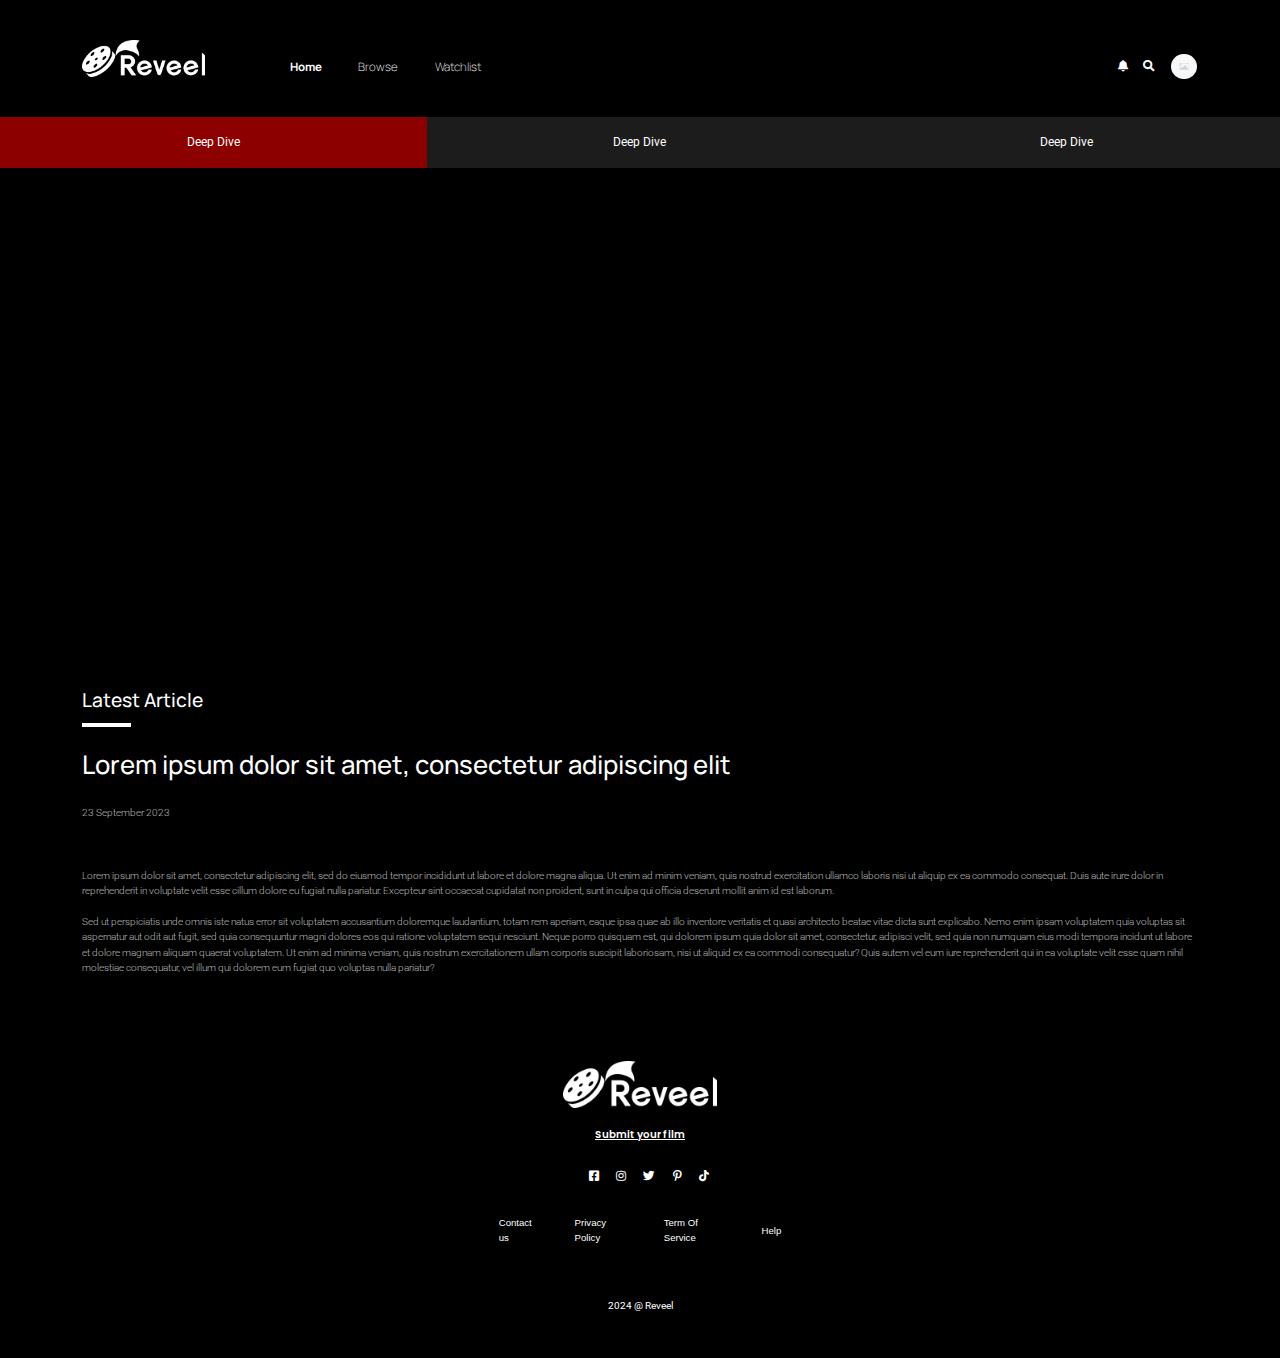
==== article.html @ 5cee8aa4 "article page nac updated" ====
<!doctype html>
<html lang="en">

<head>
    <!-- Required meta tags -->
    <meta charset="utf-8">
    <meta name="viewport" content="width=device-width, initial-scale=1">
    <!--font-family poppin-->
    <link rel="preconnect" href="https://fonts.googleapis.com">
    <link rel="preconnect" href="https://fonts.gstatic.com" crossorigin>
    <link
        href="https://fonts.googleapis.com/css2?family=Poppins:ital,wght@0,100;0,200;0,300;0,400;0,500;0,600;0,700;0,800;0,900;1,100;1,200;1,300;1,400;1,500;1,600;1,700;1,800;1,900&display=swap"
        rel="stylesheet">
    <!--manrope family-->
    <link rel="preconnect" href="https://fonts.googleapis.com">
    <link rel="preconnect" href="https://fonts.gstatic.com" crossorigin>
    <link href="https://fonts.googleapis.com/css2?family=Manrope:wght@200..800&display=swap" rel="stylesheet">
    <!--inter-->
    <link rel="preconnect" href="https://fonts.googleapis.com">
    <link rel="preconnect" href="https://fonts.gstatic.com" crossorigin>
    <link href="https://fonts.googleapis.com/css2?  family=Inter:wght@100..900&family=Manrope:wght@200..800&display=swap"
        rel="stylesheet">
    <!--roboto -->
    <link rel="preconnect" href="https://fonts.googleapis.com">
    <link rel="preconnect" href="https://fonts.gstatic.com" crossorigin>
    <link
        href="https://fonts.googleapis.com/css2?family=Inter:wght@100..900&family=Manrope:wght@200..800&family=Roboto:ital,wght@0,100;0,300;0,400;0,500;0,700;0,900;1,100;1,300;1,400;1,500;1,700;1,900&display=swap"
        rel="stylesheet">
    <!--raleway -->
    <link rel="preconnect" href="https://fonts.googleapis.com">
    <link rel="preconnect" href="https://fonts.gstatic.com" crossorigin>
    <link href="https://fonts.googleapis.com/css2?family=Raleway:ital,wght@0,100..900;1,100..900&display=swap"
        rel="stylesheet">
    <!--montserrent -->
    <link rel="preconnect" href="https://fonts.googleapis.com">
    <link rel="preconnect" href="https://fonts.gstatic.com" crossorigin>
    <link href="https://fonts.googleapis.com/css2?family=Montserrat:ital,wght@0,100..900;1,100..900&display=swap"
        rel="stylesheet">
    <!--DM sans -->
    <link rel="preconnect" href="https://fonts.googleapis.com">
    <link rel="preconnect" href="https://fonts.gstatic.com" crossorigin>
    <link
        href="https://fonts.googleapis.com/css2?family=DM+Sans:ital,opsz,wght@0,9..40,100..1000;1,9..40,100..1000&display=swap"
        rel="stylesheet">

    <!--font awesome-->
    <link rel="stylesheet" href="https://cdnjs.cloudflare.com/ajax/libs/font-awesome/5.15.0/css/all.min.css">

    <!--own carousel -->
    <link rel="stylesheet" href="./assets/style/css/owl.carousel.min.css">
    <link rel="stylesheet" href="./assets/style/css/owl.theme.default.min.css">
    <!--fav icon -->
    <link rel="apple-touch-icon" sizes="152x152" href="./assets/style/css/fav-icon/apple-touch-icon.png">
    <link rel="icon" type="image/png" sizes="32x32" href="./assets/style/css/fav-icon/favicon-32x32.png">
    <link rel="icon" type="image/png" sizes="16x16" href="./assets/style/css/fav-icon/favicon-16x16.png">
    <link rel="manifest" href="./assets/style/css/fav-icon/site.webmanifest">
    <link rel="mask-icon" href="./assets/style/css/fav-icon/safari-pinned-tab.svg" color="#5bbad5">
    <meta name="msapplication-TileColor" content="#da532c">
    <meta name="theme-color" content="#ffffff">
    <!--custom css-->
    <!-- <link rel="stylesheet" href="./assets/style/css/video-slider.css">
    <link href="https://www.jqueryscript.net/css/jquerysctipttop.css" rel="stylesheet" type="text/css">
    <link rel="stylesheet" href="./assets/style/css/strip.css"> -->
    <link rel="stylesheet" href="./assets/style/css/main.css">
    <title>Reveel</title>
</head>
<body>

    <header class="logedin_header section non_ab">
        <nav class="navbar navbar-expand-lg navbar-light">
            <div class="container">
                <a href="" class="header_logo"><img src="./assets/images/reveel-white-logo.png" alt="reveel-white-logo" class="img-fluid"></a>
                <button class="navbar-toggler" type="button" data-bs-toggle="collapse"
                    data-bs-target="#logedin_header_togg" aria-controls="logedin_header_togg"
                    aria-expanded="false" aria-label="Toggle navigation">
                    <span class="navbar-toggler-icon"></span>
                </button>
                <div class="collapse navbar-collapse" id="logedin_header_togg">
                    <ul class="navbar-nav me-auto mb-2 mb-lg-0">
                        <li class="nav-item">
                            <a class="nav-link active" aria-current="page" href="#">Home</a>
                        </li>
                        <li class="nav-item">
                            <a class="nav-link" href="#">Browse</a>
                        </li>
                        <li class="nav-item">
                            <a class="nav-link" href="#">Watchlist</a>
                        </li>
                    </ul>
                    <div class="users_info">
                        <form class="d-flex">
                            <a href=""><i class="fas fa-bell"></i></a>
                            <!-- <input class="form-control me-2" type="search" placeholder="Search" aria-label="Search">
                            <button class="btn btn-outline-success" type="submit">Search</button> -->
                            <a href="#"><i class="fas fa-search"></i></a>
                            <div class="dropdown">
                                <button class="btn btn-secondary dropdown-toggle" type="button" id="dropdownMenuButton1" data-bs-toggle="dropdown" aria-expanded="false">
                                   <img src="./assets/images/user-prof.jpg" alt="">
                                </button>
                                <ul class="dropdown-menu dropdown-menu-end" aria-labelledby="dropdownMenuButton1">
                                  <li><a class="dropdown-item" href="#">Action</a></li>
                                  <li><a class="dropdown-item" href="#">Another action</a></li>
                                  <li><a class="dropdown-item" href="#">Something else here</a></li>
                                </ul>
                              </div>
                        </form>
                    </div>
                </div>
            </div>
        </nav>
    </header>
    <section class="section_categories">
        <div class="container-fluid">
            <div class="row">
                <div class="col-12 p-0">
                    <ul class="cat_main">
                        <li  class="cat_dropdown">
                            <a class="btn_dropdown manrope is_checked" href="#">Deep Dive</a>
                            <ul class="list_dropdown">
                                <li><a href="">Film Breakdowns</a></li>
                                <li><a href="">Did You Know</a></li>
                            </ul>
                        </li>
                        <li  class="cat_dropdown">
                            <a class="btn_dropdown manrope" href="#">Deep Dive</a>
                            <ul class="list_dropdown">
                                <li><a href="">Genre A</a></li>
                                <li><a href="">Genre B</a></li>
                                <li><a href="">Genre C</a></li>
                            </ul>
                        </li>
                        <li  class="cat_dropdown">
                            <a class="btn_dropdown manrope" href="#">Deep Dive</a>
                            <ul class="list_dropdown">
                                <li><a href="">Genre A</a></li>
                                <li><a href="">Genre B</a></li>
                                <li><a href="">Genre C</a></li>
                            </ul>
                        </li>
           
                    </div>
                </div>
            </div>
        </div>
    </section>
    <section class="article-img-hero ">
        <iframe class="img-hero" src="https://www.youtube.com/embed/d2ofxg8pHfQ"></iframe>
        <!-- <img src="assets/images/article-hero-bg.png" alt="" class="img-hero"> -->
    </section>
    <section class="latest-article-section ">
        <div class="container">
            <h4 class="lastest-article-section">Latest Article</h4>
            <h3 class="my-4">Lorem ipsum dolor sit amet, consectetur adipiscing elit</h3>
            <p>23 September 2023 </p>
            <p>Lorem ipsum dolor sit amet, consectetur adipiscing elit, sed do eiusmod tempor incididunt ut labore et dolore magna aliqua. Ut enim ad minim veniam, quis nostrud exercitation ullamco laboris nisi ut aliquip ex ea commodo consequat. Duis aute irure dolor in reprehenderit in voluptate velit esse cillum dolore eu fugiat nulla pariatur. Excepteur sint occaecat cupidatat non proident, sunt in culpa qui officia deserunt mollit anim id est laborum.<br><br>Sed ut perspiciatis unde omnis iste natus error sit voluptatem accusantium doloremque laudantium, totam rem aperiam, eaque ipsa quae ab illo inventore veritatis et quasi architecto beatae vitae dicta sunt explicabo. Nemo enim ipsam voluptatem quia voluptas sit aspernatur aut odit aut fugit, sed quia consequuntur magni dolores eos qui ratione voluptatem sequi nesciunt. Neque porro quisquam est, qui dolorem ipsum quia dolor sit amet, consectetur, adipisci velit, sed quia non numquam eius modi tempora incidunt ut labore et dolore magnam aliquam quaerat voluptatem. Ut enim ad minima veniam, quis nostrum exercitationem ullam corporis suscipit laboriosam, nisi ut aliquid ex ea commodi consequatur? Quis autem vel eum iure reprehenderit qui in ea voluptate velit esse quam nihil molestiae consequatur, vel illum qui dolorem eum fugiat quo voluptas nulla pariatur?</p>

        </div>


    </section>
    <footer class="section_pt">
        <div class="container">
            <div class="row  align-items-center column">
                <div class="d-flex align-items-center column">
                    <a href="" class="logo"><img src="./assets/images/reveel-white-logo.png" alt="reveel-white-logo"
                            class="img-fluid"></a>
                    <a href="" class="fw-semibold poppin underline">Submit your film </a>
                </div>
                <div class="social_links flex">
                    <a href=""><i class="fab fa-facebook-square"></i></a>
                    <a href=""><i class="fab fa-instagram"></i></a>
                    <a href=""><i class="fab fa-twitter"></i></a>
                    <a href=""><i class="fab fa-pinterest-p"></i></a>
                    <a href=""><i class="fab fa-tiktok"></i></a>
                </div>
                <div class="footer_nav">
                    <ul class="flex">
                        <li><a href="">Contact us</a></li>
                        <li><a href="">Privacy Policy</a></li>
                        <li><a href="">Term Of Service</a></li>
                        <li><a href="">Help</a></li>
                    </ul>
                </div>
                <p class="copy_right text-center">2024 @ Reveel</p>
            </div>
        </div>
    </footer>

    <!-- Option 1: Bootstrap Bundle with Popper -->

    <script src="./assets/script/jquery.min.js"></script>
    <script src="assets/script/owl.carousel.min.js"></script>
    <script src="./assets/script/bootstrap.bundle.min.js"></script>
    <!-- <script src="http://www.indiainternetready.com/wp-includes/js/jquery/jquery.js?ver=1.8.3"></script> <script src="http://www.indiainternetready.com/wp-content/themes/iir/bootstrap/js/bootstrap.min.js"></script> -->
    <!-- <script src="./assets/script/video-slider.js"></script> -->
    <!-- <script src="./assets/script/strip.js"></script> -->
    <script src="./assets/script/custom.js"></script>
</body>

</html>
---- assets/style/css/video-slider.css ----
/*
*
* Boiler Plate stuff 
*
*********************************/
@import url("https://fonts.googleapis.com/css2?family=Heebo:wght@800&display=swap");

::-webkit-scrollbar {
  display: none;
}
/* 
html {
  box-sizing: border-box;
}

body {
  box-sizing: inherit;
  margin: 0;
}

.d-none {
  display: none;
} */

:root {
  --movie-width: 15.5vw;
  --movie-height: 200px;
  --arrow-width: 50px;
  --slider-py: 200px;
}
@media only screen and (max-width: 1000px) {
  :root {
    --movie-width: 25vw;
  }
}

/* body {
  background-color: #141414;
  font-family: "Heebo", sans-serif;
}

.container {
  position: relative;
}

.logo {
  color: red;
  font-size: 4rem;
  text-align: center;
} */

/*
*
* THE SLIDER CONTAINER
*
*********************************/
.container_main{
  position: relative;
}
.slider {
  width: 100%;
  overflow-x: scroll;
  overflow-y: visible;
  white-space: nowrap;
  position: relative;
  padding-top: var(--slider-py);
  padding-bottom: var(--slider-py);
}

/*
*
* SLIDER INDICATORS
*
*********************************/
.container-indicators {
  width: 100px;
  position: absolute;
  right: 0;
  top: calc(var(--slider-py) - 60px);
  visibility: hidden;
}
.indicator {
  width: 15px;
  height: 2px;
  background-color: grey;
  display: inline-block;
}
.indicator.active {
  background-color: white;
}

/*
*
* MOVIE ELEMENTS!
*
*********************************/
.movie {
  width: var(--movie-width);
  height: var(--movie-height);
  display: inline-block;
  position: relative;
  color: white;
  padding: 0 2px;
  font-size: 0.8rem;
  transition: all 0.8s ease-in-out;
}

.movie:nth-of-type(1) {
  margin-left: var(--arrow-width);
}

.movie img {
  object-fit: cover;
  height: 100%;
  width: 100%;
  border-radius: 10px;
}

.description {
  position: absolute;
  display: none;
  z-index: 9999;
  background-color: #272727;
  width: var(--movie-width);
  margin-top: -10px;
  padding: 10px 0;
  border-bottom-left-radius: 10px;
  border-bottom-right-radius: 10px;
}

@media only screen and (min-width: 900px) {
  .movie:hover {
    transform: scale(1.3);
    z-index: 2;
  }
  /* Make description visible when movie is hovered */
  .movie:hover > .description {
    display: block;
  }
  .movie:hover > img {
    border-bottom-left-radius: 0;
    border-bottom-right-radius: 0;
  }
}

.description__buttons-container {
  display: flex;
  flex-direction: row;
  padding: 10px;
}

.description__text-container {
  padding: 10px;
}

.description__match {
  color: green;
}

.description__rating {
  outline: 1px solid white;
  padding: 0 3px;
  margin: 0 5px;
}

.description__button {
  display: flex;
  align-items: center;
  justify-content: center;
  width: 20px;
  height: 20px;
  border: 2px solid white;
  text-align: center;
  font-size: 8px;
  margin-right: 5px;
  border-radius: 100%;
}

.description__button:hover {
  border-color: grey;
  color: grey;
  cursor: pointer;
}

.description__button:nth-of-type(5) {
  margin-left: auto;
  margin-right: 0;
}

/*
*
* BUTTONS
*
*********************************/
.btn-nav {
  width: var(--arrow-width);
  height: var(--movie-height);
  border-radius: 5px;
  position: absolute;
  bottom: 0;
  background-color: rgba(0, 0, 0, 0.3);
  outline: none;
  border: none;
  color: white;
  top: var(--slider-py);
  z-index: 5;
  visibility: hidden;
}

#moveLeft {
  left: 0;
}

#moveRight {
  right: 0;
}

@media only screen and (max-width: 900px) {
  .btn-nav {
    display: none;
  }
}

@media only screen and (min-width: 901px) {
  .container_main:hover .btn-nav,
  .container_main:hover .container-indicators {
    visibility: visible;
  }
}
---- assets/style/css/strip.css ----
/*
  
  Responsive View

*/

/* Smartphones */
@media only screen and (max-width:768px) {
  .wrapper span a, .strip-carousel .frames { margin: 10px 0 0 10%; }
  .strip-carousel .arrow-left, .strip-carousel .arrow-right { width: 10%; }
}

/* Tablets (potrait) */
@media only screen and (min-width:768px) and (max-width:1024px) {
  .wrapper span a, .strip-carousel .frames { margin: 10px 0 0 5%; }
  .strip-carousel .arrow-left, .strip-carousel .arrow-right { width: 5%; }
}

/* Tablets (landscape) */
@media only screen and (min-width:1024px) and (max-width:1440px) {
  .wrapper span a, .strip-carousel .frames { margin: 10px 0 0 5%; }
  .strip-carousel .arrow-left, .strip-carousel .arrow-right { width: 5%; }
}

/* Desktop and above */
@media only screen and (min-width:1440px) {
  .wrapper span a, .strip-carousel .frames { margin: 10px 0 0 5%; }
  .strip-carousel .arrow-left, .strip-carousel .arrow-right { width: 5%; }
}



/*

  html, body

*/

/* Html, Body */
/* html, body {
  width: 100%;
  height: 100%;
  
  margin: 0;
  padding: 0;
  
  overflow-x: hidden;
  
  font-family: 'Cabin', sans-serif;
  color: white;
  
  background: #181926;
  background: -moz-radial-gradient(center, ellipse cover, #181926 0%, #0e0f17 100%);
  background: -webkit-radial-gradient(center, ellipse cover, #181926 0%,#0e0f17 100%);
  background: radial-gradient(ellipse at center, #181926 0%,#0e0f17 100%);
  filter: progid:DXImageTransform.Microsoft.gradient( startColorstr='#181926', endColorstr='#0e0f17',GradientType=1 );
} */

/* No Select */
/* .noselect {
  -webkit-touch-callout: none;
  -webkit-user-select: none;
  -khtml-user-select: none;
  -moz-user-select: none;
  -ms-user-select: none;
  user-select: none;
} */


/*

  Wrapper

*/

/* Wrapper */
.wrapper {
  display: flex;
  flex-direction: column;
  
  padding-top: 50px;
  padding-bottom: 50px;

  overflow: hidden;
}



/*

  Strip Carousel

*/

/* Strip Carousel */
.strip-carousel {  
  width: 100%;
  
  display: inline-block;
  position: relative;
        
  overflow: hidden;
}

/* Strip Carousel Frames */
.frames {
  width: 100%;
  height: 80%;
  
  display: inline-block;
  position: relative;

  padding: 0;
}

/* Strip Carousel Frame */
.frame {
  display: inline-block;
  height: 100%;
    
  float: left;
  margin-right: 15px;
  
  transition: transform 0.8s;
  
  border-radius: 8px;
  
  background: #292a36;
  background: -moz-linear-gradient(top,  #292a36 0%, #1b1c25 100%);
  background: -webkit-linear-gradient(top,  #292a36 0%,#1b1c25 100%);
  background: linear-gradient(to bottom,  #292a36 0%,#1b1c25 100%);
  filter: progid:DXImageTransform.Microsoft.gradient( startColorstr='#292a36', endColorstr='#1b1c25',GradientType=0 );
  
  /*
  -webkit-box-shadow: inset 0px 0px 0px 3px rgba(255,255,255,0.1), 0px 10px 10px -7px rgba(0,0,0,1);
  -moz-box-shadow: inset 0px 0px 0px 3px rgba(255,255,255,0.1), 0px 10px 10px -7px rgba(0,0,0,1);
  box-shadow: inset 0px 0px 0px 3px rgba(255,255,255,0.1), 0px 10px 10px -7px rgba(0,0,0,1);
  */
  -webkit-box-shadow: 0px 10px 10px -7px rgba(0,0,0,1);
  -moz-box-shadow: 0px 10px 10px -7px rgba(0,0,0,1);
  box-shadow: 0px 10px 10px -7px rgba(0,0,0,1);
}

/* Strip Carousel Frame Hover */
.frame:hover {  
  transform: scale(1.04);

  cursor: pointer;

  -webkit-box-shadow: inset 0px 0px 0px 3px rgba(255,255,255,0.6), 0px 10px 10px -7px rgba(0,0,0,1);
  -moz-box-shadow: inset 0px 0px 0px 3px rgba(255,255,255,0.6), 0px 10px 10px -7px rgba(0,0,0,1);
  box-shadow: inset 0px 0px 0px 3px rgba(255,255,255,0.6), 0px 10px 10px -7px rgba(0,0,0,1);
}

/* Navigation Arrows */
.strip-carousel .arrow-left, 
.strip-carousel .arrow-right {  
  display: none;
  position: absolute;
  
  margin: 0;
  padding: 0;
  
  font-family: 'Advent Pro', sans-serif;
  font-size: 70px;
  font-weight: 300;
  color: white;
 
  text-align: center;
  
  z-index: 9999;
}

/* Navigation Arrow Left */
.strip-carousel .arrow-left {
  float: left;
  left: 0;
}

/* Navigation Arrow Right */
.strip-carousel .arrow-right {
  float: right;
  right: 0;
}

/* Navigation Arrow Left & Right Hover */
.strip-carousel .arrow-left:hover , 
.strip-carousel .arrow-right:hover {
  cursor: pointer;
}

/* Section Title */
.wrapper span a {
  width: 90%;
  height: 25px;
  
  display: block;
  font-size: 19px;
  font-weight: 400;
  letter-spacing: 0.05em;
  line-height: 25px;
  
  padding: 0;
  
  color: white;
  text-decoration: none;
  cursor: default;
}

/* Section Title Hover */
.wrapper span a:hover {
  text-decoration: none;
  cursor: default;
}
---- assets/style/css/main.css ----
@charset "UTF-8";
/*
           Table OF Content


0 - Plugins
    a - bootstrap
    b - fontawesome
1 - Abstracts
    a - variables
    b - extends
    c - css3-mixins
    d - mixins
    e - loops
2 - Base
    a - animations
    b - bg-colors
    c - text-helpers
    d - mix-helpers
    e - base
3 - Components
    a - icons
    b - boxes
    c - buttons
    d - carousel
    e - forms
    f - lists
    g - modals
    h - tabs
4 - Layouts
    a - footer
    b - header
5 - section
    a - hero
6 - Pages
    a - home
*/
/*!
 * Bootstrap v5.0.2 (https://getbootstrap.com/)
 * Copyright 2011-2021 The Bootstrap Authors
 * Copyright 2011-2021 Twitter, Inc.
 * Licensed under MIT (https://github.com/twbs/bootstrap/blob/main/LICENSE)
 */
:root {
  --bs-blue: #0d6efd;
  --bs-indigo: #6610f2;
  --bs-purple: #6f42c1;
  --bs-pink: #d63384;
  --bs-red: #dc3545;
  --bs-orange: #fd7e14;
  --bs-yellow: #ffc107;
  --bs-green: #198754;
  --bs-teal: #20c997;
  --bs-cyan: #0dcaf0;
  --bs-white: #fff;
  --bs-gray: #6c757d;
  --bs-gray-dark: #343a40;
  --bs-primary: #0d6efd;
  --bs-secondary: #6c757d;
  --bs-success: #198754;
  --bs-info: #0dcaf0;
  --bs-warning: #ffc107;
  --bs-danger: #dc3545;
  --bs-light: #f8f9fa;
  --bs-dark: #212529;
  --bs-font-sans-serif: system-ui, -apple-system, "Segoe UI", Roboto, "Helvetica Neue", Arial, "Noto Sans", "Liberation Sans", sans-serif, "Apple Color Emoji", "Segoe UI Emoji", "Segoe UI Symbol", "Noto Color Emoji";
  --bs-font-monospace: SFMono-Regular, Menlo, Monaco, Consolas, "Liberation Mono", "Courier New", monospace;
  --bs-gradient: linear-gradient(180deg, rgba(255, 255, 255, 0.15), rgba(255, 255, 255, 0));
}

*,
*::before,
*::after {
  box-sizing: border-box;
}

@media (prefers-reduced-motion: no-preference) {
  :root {
    scroll-behavior: smooth;
  }
}

body {
  margin: 0;
  font-family: var(--bs-font-sans-serif);
  font-size: 1rem;
  font-weight: 400;
  line-height: 1.5;
  color: #212529;
  background-color: #fff;
  -webkit-text-size-adjust: 100%;
  -webkit-tap-highlight-color: rgba(0, 0, 0, 0);
}

hr {
  margin: 1rem 0;
  color: inherit;
  background-color: currentColor;
  border: 0;
  opacity: 0.25;
}

hr:not([size]) {
  height: 1px;
}

h6, .h6, h5, .h5, h4, .h4, h3, .h3, h2, .h2, h1, .h1 {
  margin-top: 0;
  margin-bottom: 0.5rem;
  font-weight: 500;
  line-height: 1.2;
}

h1, .h1 {
  font-size: calc(1.375rem + 1.5vw);
}
@media (min-width: 1200px) {
  h1, .h1 {
    font-size: 2.5rem;
  }
}

h2, .h2 {
  font-size: calc(1.325rem + 0.9vw);
}
@media (min-width: 1200px) {
  h2, .h2 {
    font-size: 2rem;
  }
}

h3, .h3 {
  font-size: calc(1.3rem + 0.6vw);
}
@media (min-width: 1200px) {
  h3, .h3 {
    font-size: 1.75rem;
  }
}

h4, .h4 {
  font-size: calc(1.275rem + 0.3vw);
}
@media (min-width: 1200px) {
  h4, .h4 {
    font-size: 1.5rem;
  }
}

h5, .h5 {
  font-size: 1.25rem;
}

h6, .h6 {
  font-size: 1rem;
}

p {
  margin-top: 0;
  margin-bottom: 1rem;
}

abbr[title],
abbr[data-bs-original-title] {
  text-decoration: underline dotted;
  cursor: help;
  text-decoration-skip-ink: none;
}

address {
  margin-bottom: 1rem;
  font-style: normal;
  line-height: inherit;
}

ol,
ul {
  padding-left: 2rem;
}

ol,
ul,
dl {
  margin-top: 0;
  margin-bottom: 1rem;
}

ol ol,
ul ul,
ol ul,
ul ol {
  margin-bottom: 0;
}

dt {
  font-weight: 700;
}

dd {
  margin-bottom: 0.5rem;
  margin-left: 0;
}

blockquote {
  margin: 0 0 1rem;
}

b,
strong {
  font-weight: bolder;
}

small, .small {
  font-size: 0.875em;
}

mark, .mark {
  padding: 0.2em;
  background-color: #fcf8e3;
}

sub,
sup {
  position: relative;
  font-size: 0.75em;
  line-height: 0;
  vertical-align: baseline;
}

sub {
  bottom: -0.25em;
}

sup {
  top: -0.5em;
}

a {
  color: #0d6efd;
  text-decoration: underline;
}
a:hover {
  color: #0a58ca;
}

a:not([href]):not([class]), a:not([href]):not([class]):hover {
  color: inherit;
  text-decoration: none;
}

pre,
code,
kbd,
samp {
  font-family: var(--bs-font-monospace);
  font-size: 1em;
  direction: ltr /* rtl:ignore */;
  unicode-bidi: bidi-override;
}

pre {
  display: block;
  margin-top: 0;
  margin-bottom: 1rem;
  overflow: auto;
  font-size: 0.875em;
}
pre code {
  font-size: inherit;
  color: inherit;
  word-break: normal;
}

code {
  font-size: 0.875em;
  color: #d63384;
  word-wrap: break-word;
}
a > code {
  color: inherit;
}

kbd {
  padding: 0.2rem 0.4rem;
  font-size: 0.875em;
  color: #fff;
  background-color: #212529;
  border-radius: 0.2rem;
}
kbd kbd {
  padding: 0;
  font-size: 1em;
  font-weight: 700;
}

figure {
  margin: 0 0 1rem;
}

img,
svg {
  vertical-align: middle;
}

table {
  caption-side: bottom;
  border-collapse: collapse;
}

caption {
  padding-top: 0.5rem;
  padding-bottom: 0.5rem;
  color: #6c757d;
  text-align: left;
}

th {
  text-align: inherit;
  text-align: -webkit-match-parent;
}

thead,
tbody,
tfoot,
tr,
td,
th {
  border-color: inherit;
  border-style: solid;
  border-width: 0;
}

label {
  display: inline-block;
}

button {
  border-radius: 0;
}

button:focus:not(:focus-visible) {
  outline: 0;
}

input,
button,
select,
optgroup,
textarea {
  margin: 0;
  font-family: inherit;
  font-size: inherit;
  line-height: inherit;
}

button,
select {
  text-transform: none;
}

[role=button] {
  cursor: pointer;
}

select {
  word-wrap: normal;
}
select:disabled {
  opacity: 1;
}

[list]::-webkit-calendar-picker-indicator {
  display: none;
}

button,
[type=button],
[type=reset],
[type=submit] {
  -webkit-appearance: button;
}
button:not(:disabled),
[type=button]:not(:disabled),
[type=reset]:not(:disabled),
[type=submit]:not(:disabled) {
  cursor: pointer;
}

::-moz-focus-inner {
  padding: 0;
  border-style: none;
}

textarea {
  resize: vertical;
}

fieldset {
  min-width: 0;
  padding: 0;
  margin: 0;
  border: 0;
}

legend {
  float: left;
  width: 100%;
  padding: 0;
  margin-bottom: 0.5rem;
  font-size: calc(1.275rem + 0.3vw);
  line-height: inherit;
}
@media (min-width: 1200px) {
  legend {
    font-size: 1.5rem;
  }
}
legend + * {
  clear: left;
}

::-webkit-datetime-edit-fields-wrapper,
::-webkit-datetime-edit-text,
::-webkit-datetime-edit-minute,
::-webkit-datetime-edit-hour-field,
::-webkit-datetime-edit-day-field,
::-webkit-datetime-edit-month-field,
::-webkit-datetime-edit-year-field {
  padding: 0;
}

::-webkit-inner-spin-button {
  height: auto;
}

[type=search] {
  outline-offset: -2px;
  -webkit-appearance: textfield;
}

/* rtl:raw:
[type="tel"],
[type="url"],
[type="email"],
[type="number"] {
  direction: ltr;
}
*/
::-webkit-search-decoration {
  -webkit-appearance: none;
}

::-webkit-color-swatch-wrapper {
  padding: 0;
}

::file-selector-button {
  font: inherit;
}

::-webkit-file-upload-button {
  font: inherit;
  -webkit-appearance: button;
}

output {
  display: inline-block;
}

iframe {
  border: 0;
}

summary {
  display: list-item;
  cursor: pointer;
}

progress {
  vertical-align: baseline;
}

[hidden] {
  display: none !important;
}

.lead {
  font-size: 1.25rem;
  font-weight: 300;
}

.display-1 {
  font-size: calc(1.625rem + 4.5vw);
  font-weight: 300;
  line-height: 1.2;
}
@media (min-width: 1200px) {
  .display-1 {
    font-size: 5rem;
  }
}

.display-2 {
  font-size: calc(1.575rem + 3.9vw);
  font-weight: 300;
  line-height: 1.2;
}
@media (min-width: 1200px) {
  .display-2 {
    font-size: 4.5rem;
  }
}

.display-3 {
  font-size: calc(1.525rem + 3.3vw);
  font-weight: 300;
  line-height: 1.2;
}
@media (min-width: 1200px) {
  .display-3 {
    font-size: 4rem;
  }
}

.display-4 {
  font-size: calc(1.475rem + 2.7vw);
  font-weight: 300;
  line-height: 1.2;
}
@media (min-width: 1200px) {
  .display-4 {
    font-size: 3.5rem;
  }
}

.display-5 {
  font-size: calc(1.425rem + 2.1vw);
  font-weight: 300;
  line-height: 1.2;
}
@media (min-width: 1200px) {
  .display-5 {
    font-size: 3rem;
  }
}

.display-6 {
  font-size: calc(1.375rem + 1.5vw);
  font-weight: 300;
  line-height: 1.2;
}
@media (min-width: 1200px) {
  .display-6 {
    font-size: 2.5rem;
  }
}

.list-unstyled {
  padding-left: 0;
  list-style: none;
}

.list-inline {
  padding-left: 0;
  list-style: none;
}

.list-inline-item {
  display: inline-block;
}
.list-inline-item:not(:last-child) {
  margin-right: 0.5rem;
}

.initialism {
  font-size: 0.875em;
  text-transform: uppercase;
}

.blockquote {
  margin-bottom: 1rem;
  font-size: 1.25rem;
}
.blockquote > :last-child {
  margin-bottom: 0;
}

.blockquote-footer {
  margin-top: -1rem;
  margin-bottom: 1rem;
  font-size: 0.875em;
  color: #6c757d;
}
.blockquote-footer::before {
  content: "— ";
}

.img-fluid {
  max-width: 100%;
  height: auto;
}

.img-thumbnail {
  padding: 0.25rem;
  background-color: #fff;
  border: 1px solid #dee2e6;
  border-radius: 0.25rem;
  max-width: 100%;
  height: auto;
}

.figure {
  display: inline-block;
}

.figure-img {
  margin-bottom: 0.5rem;
  line-height: 1;
}

.figure-caption {
  font-size: 0.875em;
  color: #6c757d;
}

.container,
.container-fluid,
.container-xxl,
.container-xl,
.container-lg,
.container-md,
.container-sm {
  width: 100%;
  padding-right: var(--bs-gutter-x, 0.75rem);
  padding-left: var(--bs-gutter-x, 0.75rem);
  margin-right: auto;
  margin-left: auto;
}

@media (min-width: 576px) {
  .container-sm, .container {
    max-width: 540px;
  }
}
@media (min-width: 768px) {
  .container-md, .container-sm, .container {
    max-width: 720px;
  }
}
@media (min-width: 992px) {
  .container-lg, .container-md, .container-sm, .container {
    max-width: 960px;
  }
}
@media (min-width: 1200px) {
  .container-xl, .container-lg, .container-md, .container-sm, .container {
    max-width: 1140px;
  }
}
@media (min-width: 1400px) {
  .container-xxl, .container-xl, .container-lg, .container-md, .container-sm, .container {
    max-width: 1320px;
  }
}
.row {
  --bs-gutter-x: 1.5rem;
  --bs-gutter-y: 0;
  display: flex;
  flex-wrap: wrap;
  margin-top: calc(var(--bs-gutter-y) * -1);
  margin-right: calc(var(--bs-gutter-x) * -0.5);
  margin-left: calc(var(--bs-gutter-x) * -0.5);
}
.row > * {
  flex-shrink: 0;
  width: 100%;
  max-width: 100%;
  padding-right: calc(var(--bs-gutter-x) * 0.5);
  padding-left: calc(var(--bs-gutter-x) * 0.5);
  margin-top: var(--bs-gutter-y);
}

.col {
  flex: 1 0 0%;
}

.row-cols-auto > * {
  flex: 0 0 auto;
  width: auto;
}

.row-cols-1 > * {
  flex: 0 0 auto;
  width: 100%;
}

.row-cols-2 > * {
  flex: 0 0 auto;
  width: 50%;
}

.row-cols-3 > * {
  flex: 0 0 auto;
  width: 33.3333333333%;
}

.row-cols-4 > * {
  flex: 0 0 auto;
  width: 25%;
}

.row-cols-5 > * {
  flex: 0 0 auto;
  width: 20%;
}

.row-cols-6 > * {
  flex: 0 0 auto;
  width: 16.6666666667%;
}

@media (min-width: 576px) {
  .col-sm {
    flex: 1 0 0%;
  }
  .row-cols-sm-auto > * {
    flex: 0 0 auto;
    width: auto;
  }
  .row-cols-sm-1 > * {
    flex: 0 0 auto;
    width: 100%;
  }
  .row-cols-sm-2 > * {
    flex: 0 0 auto;
    width: 50%;
  }
  .row-cols-sm-3 > * {
    flex: 0 0 auto;
    width: 33.3333333333%;
  }
  .row-cols-sm-4 > * {
    flex: 0 0 auto;
    width: 25%;
  }
  .row-cols-sm-5 > * {
    flex: 0 0 auto;
    width: 20%;
  }
  .row-cols-sm-6 > * {
    flex: 0 0 auto;
    width: 16.6666666667%;
  }
}
@media (min-width: 768px) {
  .col-md {
    flex: 1 0 0%;
  }
  .row-cols-md-auto > * {
    flex: 0 0 auto;
    width: auto;
  }
  .row-cols-md-1 > * {
    flex: 0 0 auto;
    width: 100%;
  }
  .row-cols-md-2 > * {
    flex: 0 0 auto;
    width: 50%;
  }
  .row-cols-md-3 > * {
    flex: 0 0 auto;
    width: 33.3333333333%;
  }
  .row-cols-md-4 > * {
    flex: 0 0 auto;
    width: 25%;
  }
  .row-cols-md-5 > * {
    flex: 0 0 auto;
    width: 20%;
  }
  .row-cols-md-6 > * {
    flex: 0 0 auto;
    width: 16.6666666667%;
  }
}
@media (min-width: 992px) {
  .col-lg {
    flex: 1 0 0%;
  }
  .row-cols-lg-auto > * {
    flex: 0 0 auto;
    width: auto;
  }
  .row-cols-lg-1 > * {
    flex: 0 0 auto;
    width: 100%;
  }
  .row-cols-lg-2 > * {
    flex: 0 0 auto;
    width: 50%;
  }
  .row-cols-lg-3 > * {
    flex: 0 0 auto;
    width: 33.3333333333%;
  }
  .row-cols-lg-4 > * {
    flex: 0 0 auto;
    width: 25%;
  }
  .row-cols-lg-5 > * {
    flex: 0 0 auto;
    width: 20%;
  }
  .row-cols-lg-6 > * {
    flex: 0 0 auto;
    width: 16.6666666667%;
  }
}
@media (min-width: 1200px) {
  .col-xl {
    flex: 1 0 0%;
  }
  .row-cols-xl-auto > * {
    flex: 0 0 auto;
    width: auto;
  }
  .row-cols-xl-1 > * {
    flex: 0 0 auto;
    width: 100%;
  }
  .row-cols-xl-2 > * {
    flex: 0 0 auto;
    width: 50%;
  }
  .row-cols-xl-3 > * {
    flex: 0 0 auto;
    width: 33.3333333333%;
  }
  .row-cols-xl-4 > * {
    flex: 0 0 auto;
    width: 25%;
  }
  .row-cols-xl-5 > * {
    flex: 0 0 auto;
    width: 20%;
  }
  .row-cols-xl-6 > * {
    flex: 0 0 auto;
    width: 16.6666666667%;
  }
}
@media (min-width: 1400px) {
  .col-xxl {
    flex: 1 0 0%;
  }
  .row-cols-xxl-auto > * {
    flex: 0 0 auto;
    width: auto;
  }
  .row-cols-xxl-1 > * {
    flex: 0 0 auto;
    width: 100%;
  }
  .row-cols-xxl-2 > * {
    flex: 0 0 auto;
    width: 50%;
  }
  .row-cols-xxl-3 > * {
    flex: 0 0 auto;
    width: 33.3333333333%;
  }
  .row-cols-xxl-4 > * {
    flex: 0 0 auto;
    width: 25%;
  }
  .row-cols-xxl-5 > * {
    flex: 0 0 auto;
    width: 20%;
  }
  .row-cols-xxl-6 > * {
    flex: 0 0 auto;
    width: 16.6666666667%;
  }
}
.col-auto {
  flex: 0 0 auto;
  width: auto;
}

.col-1 {
  flex: 0 0 auto;
  width: 8.33333333%;
}

.col-2 {
  flex: 0 0 auto;
  width: 16.66666667%;
}

.col-3 {
  flex: 0 0 auto;
  width: 25%;
}

.col-4 {
  flex: 0 0 auto;
  width: 33.33333333%;
}

.col-5 {
  flex: 0 0 auto;
  width: 41.66666667%;
}

.col-6 {
  flex: 0 0 auto;
  width: 50%;
}

.col-7 {
  flex: 0 0 auto;
  width: 58.33333333%;
}

.col-8 {
  flex: 0 0 auto;
  width: 66.66666667%;
}

.col-9 {
  flex: 0 0 auto;
  width: 75%;
}

.col-10 {
  flex: 0 0 auto;
  width: 83.33333333%;
}

.col-11 {
  flex: 0 0 auto;
  width: 91.66666667%;
}

.col-12 {
  flex: 0 0 auto;
  width: 100%;
}

.offset-1 {
  margin-left: 8.33333333%;
}

.offset-2 {
  margin-left: 16.66666667%;
}

.offset-3 {
  margin-left: 25%;
}

.offset-4 {
  margin-left: 33.33333333%;
}

.offset-5 {
  margin-left: 41.66666667%;
}

.offset-6 {
  margin-left: 50%;
}

.offset-7 {
  margin-left: 58.33333333%;
}

.offset-8 {
  margin-left: 66.66666667%;
}

.offset-9 {
  margin-left: 75%;
}

.offset-10 {
  margin-left: 83.33333333%;
}

.offset-11 {
  margin-left: 91.66666667%;
}

.g-0,
.gx-0 {
  --bs-gutter-x: 0;
}

.g-0,
.gy-0 {
  --bs-gutter-y: 0;
}

.g-1,
.gx-1 {
  --bs-gutter-x: 0.25rem;
}

.g-1,
.gy-1 {
  --bs-gutter-y: 0.25rem;
}

.g-2,
.gx-2 {
  --bs-gutter-x: 0.5rem;
}

.g-2,
.gy-2 {
  --bs-gutter-y: 0.5rem;
}

.g-3,
.gx-3 {
  --bs-gutter-x: 1rem;
}

.g-3,
.gy-3 {
  --bs-gutter-y: 1rem;
}

.g-4,
.gx-4 {
  --bs-gutter-x: 1.5rem;
}

.g-4,
.gy-4 {
  --bs-gutter-y: 1.5rem;
}

.g-5,
.gx-5 {
  --bs-gutter-x: 3rem;
}

.g-5,
.gy-5 {
  --bs-gutter-y: 3rem;
}

@media (min-width: 576px) {
  .col-sm-auto {
    flex: 0 0 auto;
    width: auto;
  }
  .col-sm-1 {
    flex: 0 0 auto;
    width: 8.33333333%;
  }
  .col-sm-2 {
    flex: 0 0 auto;
    width: 16.66666667%;
  }
  .col-sm-3 {
    flex: 0 0 auto;
    width: 25%;
  }
  .col-sm-4 {
    flex: 0 0 auto;
    width: 33.33333333%;
  }
  .col-sm-5 {
    flex: 0 0 auto;
    width: 41.66666667%;
  }
  .col-sm-6 {
    flex: 0 0 auto;
    width: 50%;
  }
  .col-sm-7 {
    flex: 0 0 auto;
    width: 58.33333333%;
  }
  .col-sm-8 {
    flex: 0 0 auto;
    width: 66.66666667%;
  }
  .col-sm-9 {
    flex: 0 0 auto;
    width: 75%;
  }
  .col-sm-10 {
    flex: 0 0 auto;
    width: 83.33333333%;
  }
  .col-sm-11 {
    flex: 0 0 auto;
    width: 91.66666667%;
  }
  .col-sm-12 {
    flex: 0 0 auto;
    width: 100%;
  }
  .offset-sm-0 {
    margin-left: 0;
  }
  .offset-sm-1 {
    margin-left: 8.33333333%;
  }
  .offset-sm-2 {
    margin-left: 16.66666667%;
  }
  .offset-sm-3 {
    margin-left: 25%;
  }
  .offset-sm-4 {
    margin-left: 33.33333333%;
  }
  .offset-sm-5 {
    margin-left: 41.66666667%;
  }
  .offset-sm-6 {
    margin-left: 50%;
  }
  .offset-sm-7 {
    margin-left: 58.33333333%;
  }
  .offset-sm-8 {
    margin-left: 66.66666667%;
  }
  .offset-sm-9 {
    margin-left: 75%;
  }
  .offset-sm-10 {
    margin-left: 83.33333333%;
  }
  .offset-sm-11 {
    margin-left: 91.66666667%;
  }
  .g-sm-0,
  .gx-sm-0 {
    --bs-gutter-x: 0;
  }
  .g-sm-0,
  .gy-sm-0 {
    --bs-gutter-y: 0;
  }
  .g-sm-1,
  .gx-sm-1 {
    --bs-gutter-x: 0.25rem;
  }
  .g-sm-1,
  .gy-sm-1 {
    --bs-gutter-y: 0.25rem;
  }
  .g-sm-2,
  .gx-sm-2 {
    --bs-gutter-x: 0.5rem;
  }
  .g-sm-2,
  .gy-sm-2 {
    --bs-gutter-y: 0.5rem;
  }
  .g-sm-3,
  .gx-sm-3 {
    --bs-gutter-x: 1rem;
  }
  .g-sm-3,
  .gy-sm-3 {
    --bs-gutter-y: 1rem;
  }
  .g-sm-4,
  .gx-sm-4 {
    --bs-gutter-x: 1.5rem;
  }
  .g-sm-4,
  .gy-sm-4 {
    --bs-gutter-y: 1.5rem;
  }
  .g-sm-5,
  .gx-sm-5 {
    --bs-gutter-x: 3rem;
  }
  .g-sm-5,
  .gy-sm-5 {
    --bs-gutter-y: 3rem;
  }
}
@media (min-width: 768px) {
  .col-md-auto {
    flex: 0 0 auto;
    width: auto;
  }
  .col-md-1 {
    flex: 0 0 auto;
    width: 8.33333333%;
  }
  .col-md-2 {
    flex: 0 0 auto;
    width: 16.66666667%;
  }
  .col-md-3 {
    flex: 0 0 auto;
    width: 25%;
  }
  .col-md-4 {
    flex: 0 0 auto;
    width: 33.33333333%;
  }
  .col-md-5 {
    flex: 0 0 auto;
    width: 41.66666667%;
  }
  .col-md-6 {
    flex: 0 0 auto;
    width: 50%;
  }
  .col-md-7 {
    flex: 0 0 auto;
    width: 58.33333333%;
  }
  .col-md-8 {
    flex: 0 0 auto;
    width: 66.66666667%;
  }
  .col-md-9 {
    flex: 0 0 auto;
    width: 75%;
  }
  .col-md-10 {
    flex: 0 0 auto;
    width: 83.33333333%;
  }
  .col-md-11 {
    flex: 0 0 auto;
    width: 91.66666667%;
  }
  .col-md-12 {
    flex: 0 0 auto;
    width: 100%;
  }
  .offset-md-0 {
    margin-left: 0;
  }
  .offset-md-1 {
    margin-left: 8.33333333%;
  }
  .offset-md-2 {
    margin-left: 16.66666667%;
  }
  .offset-md-3 {
    margin-left: 25%;
  }
  .offset-md-4 {
    margin-left: 33.33333333%;
  }
  .offset-md-5 {
    margin-left: 41.66666667%;
  }
  .offset-md-6 {
    margin-left: 50%;
  }
  .offset-md-7 {
    margin-left: 58.33333333%;
  }
  .offset-md-8 {
    margin-left: 66.66666667%;
  }
  .offset-md-9 {
    margin-left: 75%;
  }
  .offset-md-10 {
    margin-left: 83.33333333%;
  }
  .offset-md-11 {
    margin-left: 91.66666667%;
  }
  .g-md-0,
  .gx-md-0 {
    --bs-gutter-x: 0;
  }
  .g-md-0,
  .gy-md-0 {
    --bs-gutter-y: 0;
  }
  .g-md-1,
  .gx-md-1 {
    --bs-gutter-x: 0.25rem;
  }
  .g-md-1,
  .gy-md-1 {
    --bs-gutter-y: 0.25rem;
  }
  .g-md-2,
  .gx-md-2 {
    --bs-gutter-x: 0.5rem;
  }
  .g-md-2,
  .gy-md-2 {
    --bs-gutter-y: 0.5rem;
  }
  .g-md-3,
  .gx-md-3 {
    --bs-gutter-x: 1rem;
  }
  .g-md-3,
  .gy-md-3 {
    --bs-gutter-y: 1rem;
  }
  .g-md-4,
  .gx-md-4 {
    --bs-gutter-x: 1.5rem;
  }
  .g-md-4,
  .gy-md-4 {
    --bs-gutter-y: 1.5rem;
  }
  .g-md-5,
  .gx-md-5 {
    --bs-gutter-x: 3rem;
  }
  .g-md-5,
  .gy-md-5 {
    --bs-gutter-y: 3rem;
  }
}
@media (min-width: 992px) {
  .col-lg-auto {
    flex: 0 0 auto;
    width: auto;
  }
  .col-lg-1 {
    flex: 0 0 auto;
    width: 8.33333333%;
  }
  .col-lg-2 {
    flex: 0 0 auto;
    width: 16.66666667%;
  }
  .col-lg-3 {
    flex: 0 0 auto;
    width: 25%;
  }
  .col-lg-4 {
    flex: 0 0 auto;
    width: 33.33333333%;
  }
  .col-lg-5 {
    flex: 0 0 auto;
    width: 41.66666667%;
  }
  .col-lg-6 {
    flex: 0 0 auto;
    width: 50%;
  }
  .col-lg-7 {
    flex: 0 0 auto;
    width: 58.33333333%;
  }
  .col-lg-8 {
    flex: 0 0 auto;
    width: 66.66666667%;
  }
  .col-lg-9 {
    flex: 0 0 auto;
    width: 75%;
  }
  .col-lg-10 {
    flex: 0 0 auto;
    width: 83.33333333%;
  }
  .col-lg-11 {
    flex: 0 0 auto;
    width: 91.66666667%;
  }
  .col-lg-12 {
    flex: 0 0 auto;
    width: 100%;
  }
  .offset-lg-0 {
    margin-left: 0;
  }
  .offset-lg-1 {
    margin-left: 8.33333333%;
  }
  .offset-lg-2 {
    margin-left: 16.66666667%;
  }
  .offset-lg-3 {
    margin-left: 25%;
  }
  .offset-lg-4 {
    margin-left: 33.33333333%;
  }
  .offset-lg-5 {
    margin-left: 41.66666667%;
  }
  .offset-lg-6 {
    margin-left: 50%;
  }
  .offset-lg-7 {
    margin-left: 58.33333333%;
  }
  .offset-lg-8 {
    margin-left: 66.66666667%;
  }
  .offset-lg-9 {
    margin-left: 75%;
  }
  .offset-lg-10 {
    margin-left: 83.33333333%;
  }
  .offset-lg-11 {
    margin-left: 91.66666667%;
  }
  .g-lg-0,
  .gx-lg-0 {
    --bs-gutter-x: 0;
  }
  .g-lg-0,
  .gy-lg-0 {
    --bs-gutter-y: 0;
  }
  .g-lg-1,
  .gx-lg-1 {
    --bs-gutter-x: 0.25rem;
  }
  .g-lg-1,
  .gy-lg-1 {
    --bs-gutter-y: 0.25rem;
  }
  .g-lg-2,
  .gx-lg-2 {
    --bs-gutter-x: 0.5rem;
  }
  .g-lg-2,
  .gy-lg-2 {
    --bs-gutter-y: 0.5rem;
  }
  .g-lg-3,
  .gx-lg-3 {
    --bs-gutter-x: 1rem;
  }
  .g-lg-3,
  .gy-lg-3 {
    --bs-gutter-y: 1rem;
  }
  .g-lg-4,
  .gx-lg-4 {
    --bs-gutter-x: 1.5rem;
  }
  .g-lg-4,
  .gy-lg-4 {
    --bs-gutter-y: 1.5rem;
  }
  .g-lg-5,
  .gx-lg-5 {
    --bs-gutter-x: 3rem;
  }
  .g-lg-5,
  .gy-lg-5 {
    --bs-gutter-y: 3rem;
  }
}
@media (min-width: 1200px) {
  .col-xl-auto {
    flex: 0 0 auto;
    width: auto;
  }
  .col-xl-1 {
    flex: 0 0 auto;
    width: 8.33333333%;
  }
  .col-xl-2 {
    flex: 0 0 auto;
    width: 16.66666667%;
  }
  .col-xl-3 {
    flex: 0 0 auto;
    width: 25%;
  }
  .col-xl-4 {
    flex: 0 0 auto;
    width: 33.33333333%;
  }
  .col-xl-5 {
    flex: 0 0 auto;
    width: 41.66666667%;
  }
  .col-xl-6 {
    flex: 0 0 auto;
    width: 50%;
  }
  .col-xl-7 {
    flex: 0 0 auto;
    width: 58.33333333%;
  }
  .col-xl-8 {
    flex: 0 0 auto;
    width: 66.66666667%;
  }
  .col-xl-9 {
    flex: 0 0 auto;
    width: 75%;
  }
  .col-xl-10 {
    flex: 0 0 auto;
    width: 83.33333333%;
  }
  .col-xl-11 {
    flex: 0 0 auto;
    width: 91.66666667%;
  }
  .col-xl-12 {
    flex: 0 0 auto;
    width: 100%;
  }
  .offset-xl-0 {
    margin-left: 0;
  }
  .offset-xl-1 {
    margin-left: 8.33333333%;
  }
  .offset-xl-2 {
    margin-left: 16.66666667%;
  }
  .offset-xl-3 {
    margin-left: 25%;
  }
  .offset-xl-4 {
    margin-left: 33.33333333%;
  }
  .offset-xl-5 {
    margin-left: 41.66666667%;
  }
  .offset-xl-6 {
    margin-left: 50%;
  }
  .offset-xl-7 {
    margin-left: 58.33333333%;
  }
  .offset-xl-8 {
    margin-left: 66.66666667%;
  }
  .offset-xl-9 {
    margin-left: 75%;
  }
  .offset-xl-10 {
    margin-left: 83.33333333%;
  }
  .offset-xl-11 {
    margin-left: 91.66666667%;
  }
  .g-xl-0,
  .gx-xl-0 {
    --bs-gutter-x: 0;
  }
  .g-xl-0,
  .gy-xl-0 {
    --bs-gutter-y: 0;
  }
  .g-xl-1,
  .gx-xl-1 {
    --bs-gutter-x: 0.25rem;
  }
  .g-xl-1,
  .gy-xl-1 {
    --bs-gutter-y: 0.25rem;
  }
  .g-xl-2,
  .gx-xl-2 {
    --bs-gutter-x: 0.5rem;
  }
  .g-xl-2,
  .gy-xl-2 {
    --bs-gutter-y: 0.5rem;
  }
  .g-xl-3,
  .gx-xl-3 {
    --bs-gutter-x: 1rem;
  }
  .g-xl-3,
  .gy-xl-3 {
    --bs-gutter-y: 1rem;
  }
  .g-xl-4,
  .gx-xl-4 {
    --bs-gutter-x: 1.5rem;
  }
  .g-xl-4,
  .gy-xl-4 {
    --bs-gutter-y: 1.5rem;
  }
  .g-xl-5,
  .gx-xl-5 {
    --bs-gutter-x: 3rem;
  }
  .g-xl-5,
  .gy-xl-5 {
    --bs-gutter-y: 3rem;
  }
}
@media (min-width: 1400px) {
  .col-xxl-auto {
    flex: 0 0 auto;
    width: auto;
  }
  .col-xxl-1 {
    flex: 0 0 auto;
    width: 8.33333333%;
  }
  .col-xxl-2 {
    flex: 0 0 auto;
    width: 16.66666667%;
  }
  .col-xxl-3 {
    flex: 0 0 auto;
    width: 25%;
  }
  .col-xxl-4 {
    flex: 0 0 auto;
    width: 33.33333333%;
  }
  .col-xxl-5 {
    flex: 0 0 auto;
    width: 41.66666667%;
  }
  .col-xxl-6 {
    flex: 0 0 auto;
    width: 50%;
  }
  .col-xxl-7 {
    flex: 0 0 auto;
    width: 58.33333333%;
  }
  .col-xxl-8 {
    flex: 0 0 auto;
    width: 66.66666667%;
  }
  .col-xxl-9 {
    flex: 0 0 auto;
    width: 75%;
  }
  .col-xxl-10 {
    flex: 0 0 auto;
    width: 83.33333333%;
  }
  .col-xxl-11 {
    flex: 0 0 auto;
    width: 91.66666667%;
  }
  .col-xxl-12 {
    flex: 0 0 auto;
    width: 100%;
  }
  .offset-xxl-0 {
    margin-left: 0;
  }
  .offset-xxl-1 {
    margin-left: 8.33333333%;
  }
  .offset-xxl-2 {
    margin-left: 16.66666667%;
  }
  .offset-xxl-3 {
    margin-left: 25%;
  }
  .offset-xxl-4 {
    margin-left: 33.33333333%;
  }
  .offset-xxl-5 {
    margin-left: 41.66666667%;
  }
  .offset-xxl-6 {
    margin-left: 50%;
  }
  .offset-xxl-7 {
    margin-left: 58.33333333%;
  }
  .offset-xxl-8 {
    margin-left: 66.66666667%;
  }
  .offset-xxl-9 {
    margin-left: 75%;
  }
  .offset-xxl-10 {
    margin-left: 83.33333333%;
  }
  .offset-xxl-11 {
    margin-left: 91.66666667%;
  }
  .g-xxl-0,
  .gx-xxl-0 {
    --bs-gutter-x: 0;
  }
  .g-xxl-0,
  .gy-xxl-0 {
    --bs-gutter-y: 0;
  }
  .g-xxl-1,
  .gx-xxl-1 {
    --bs-gutter-x: 0.25rem;
  }
  .g-xxl-1,
  .gy-xxl-1 {
    --bs-gutter-y: 0.25rem;
  }
  .g-xxl-2,
  .gx-xxl-2 {
    --bs-gutter-x: 0.5rem;
  }
  .g-xxl-2,
  .gy-xxl-2 {
    --bs-gutter-y: 0.5rem;
  }
  .g-xxl-3,
  .gx-xxl-3 {
    --bs-gutter-x: 1rem;
  }
  .g-xxl-3,
  .gy-xxl-3 {
    --bs-gutter-y: 1rem;
  }
  .g-xxl-4,
  .gx-xxl-4 {
    --bs-gutter-x: 1.5rem;
  }
  .g-xxl-4,
  .gy-xxl-4 {
    --bs-gutter-y: 1.5rem;
  }
  .g-xxl-5,
  .gx-xxl-5 {
    --bs-gutter-x: 3rem;
  }
  .g-xxl-5,
  .gy-xxl-5 {
    --bs-gutter-y: 3rem;
  }
}
.table {
  --bs-table-bg: transparent;
  --bs-table-accent-bg: transparent;
  --bs-table-striped-color: #212529;
  --bs-table-striped-bg: rgba(0, 0, 0, 0.05);
  --bs-table-active-color: #212529;
  --bs-table-active-bg: rgba(0, 0, 0, 0.1);
  --bs-table-hover-color: #212529;
  --bs-table-hover-bg: rgba(0, 0, 0, 0.075);
  width: 100%;
  margin-bottom: 1rem;
  color: #212529;
  vertical-align: top;
  border-color: #dee2e6;
}
.table > :not(caption) > * > * {
  padding: 0.5rem 0.5rem;
  background-color: var(--bs-table-bg);
  border-bottom-width: 1px;
  box-shadow: inset 0 0 0 9999px var(--bs-table-accent-bg);
}
.table > tbody {
  vertical-align: inherit;
}
.table > thead {
  vertical-align: bottom;
}
.table > :not(:last-child) > :last-child > * {
  border-bottom-color: currentColor;
}

.caption-top {
  caption-side: top;
}

.table-sm > :not(caption) > * > * {
  padding: 0.25rem 0.25rem;
}

.table-bordered > :not(caption) > * {
  border-width: 1px 0;
}
.table-bordered > :not(caption) > * > * {
  border-width: 0 1px;
}

.table-borderless > :not(caption) > * > * {
  border-bottom-width: 0;
}

.table-striped > tbody > tr:nth-of-type(odd) {
  --bs-table-accent-bg: var(--bs-table-striped-bg);
  color: var(--bs-table-striped-color);
}

.table-active {
  --bs-table-accent-bg: var(--bs-table-active-bg);
  color: var(--bs-table-active-color);
}

.table-hover > tbody > tr:hover {
  --bs-table-accent-bg: var(--bs-table-hover-bg);
  color: var(--bs-table-hover-color);
}

.table-primary {
  --bs-table-bg: #cfe2ff;
  --bs-table-striped-bg: #c5d7f2;
  --bs-table-striped-color: #000;
  --bs-table-active-bg: #bacbe6;
  --bs-table-active-color: #000;
  --bs-table-hover-bg: #bfd1ec;
  --bs-table-hover-color: #000;
  color: #000;
  border-color: #bacbe6;
}

.table-secondary {
  --bs-table-bg: #e2e3e5;
  --bs-table-striped-bg: #d7d8da;
  --bs-table-striped-color: #000;
  --bs-table-active-bg: #cbccce;
  --bs-table-active-color: #000;
  --bs-table-hover-bg: #d1d2d4;
  --bs-table-hover-color: #000;
  color: #000;
  border-color: #cbccce;
}

.table-success {
  --bs-table-bg: #d1e7dd;
  --bs-table-striped-bg: #c7dbd2;
  --bs-table-striped-color: #000;
  --bs-table-active-bg: #bcd0c7;
  --bs-table-active-color: #000;
  --bs-table-hover-bg: #c1d6cc;
  --bs-table-hover-color: #000;
  color: #000;
  border-color: #bcd0c7;
}

.table-info {
  --bs-table-bg: #cff4fc;
  --bs-table-striped-bg: #c5e8ef;
  --bs-table-striped-color: #000;
  --bs-table-active-bg: #badce3;
  --bs-table-active-color: #000;
  --bs-table-hover-bg: #bfe2e9;
  --bs-table-hover-color: #000;
  color: #000;
  border-color: #badce3;
}

.table-warning {
  --bs-table-bg: #fff3cd;
  --bs-table-striped-bg: #f2e7c3;
  --bs-table-striped-color: #000;
  --bs-table-active-bg: #e6dbb9;
  --bs-table-active-color: #000;
  --bs-table-hover-bg: #ece1be;
  --bs-table-hover-color: #000;
  color: #000;
  border-color: #e6dbb9;
}

.table-danger {
  --bs-table-bg: #f8d7da;
  --bs-table-striped-bg: #eccccf;
  --bs-table-striped-color: #000;
  --bs-table-active-bg: #dfc2c4;
  --bs-table-active-color: #000;
  --bs-table-hover-bg: #e5c7ca;
  --bs-table-hover-color: #000;
  color: #000;
  border-color: #dfc2c4;
}

.table-light {
  --bs-table-bg: #f8f9fa;
  --bs-table-striped-bg: #ecedee;
  --bs-table-striped-color: #000;
  --bs-table-active-bg: #dfe0e1;
  --bs-table-active-color: #000;
  --bs-table-hover-bg: #e5e6e7;
  --bs-table-hover-color: #000;
  color: #000;
  border-color: #dfe0e1;
}

.table-dark {
  --bs-table-bg: #212529;
  --bs-table-striped-bg: #2c3034;
  --bs-table-striped-color: #fff;
  --bs-table-active-bg: #373b3e;
  --bs-table-active-color: #fff;
  --bs-table-hover-bg: #323539;
  --bs-table-hover-color: #fff;
  color: #fff;
  border-color: #373b3e;
}

.table-responsive {
  overflow-x: auto;
  -webkit-overflow-scrolling: touch;
}

@media (max-width: 575.98px) {
  .table-responsive-sm {
    overflow-x: auto;
    -webkit-overflow-scrolling: touch;
  }
}
@media (max-width: 767.98px) {
  .table-responsive-md {
    overflow-x: auto;
    -webkit-overflow-scrolling: touch;
  }
}
@media (max-width: 991.98px) {
  .table-responsive-lg {
    overflow-x: auto;
    -webkit-overflow-scrolling: touch;
  }
}
@media (max-width: 1199.98px) {
  .table-responsive-xl {
    overflow-x: auto;
    -webkit-overflow-scrolling: touch;
  }
}
@media (max-width: 1399.98px) {
  .table-responsive-xxl {
    overflow-x: auto;
    -webkit-overflow-scrolling: touch;
  }
}
.form-label {
  margin-bottom: 0.5rem;
}

.col-form-label {
  padding-top: calc(0.375rem + 1px);
  padding-bottom: calc(0.375rem + 1px);
  margin-bottom: 0;
  font-size: inherit;
  line-height: 1.5;
}

.col-form-label-lg {
  padding-top: calc(0.5rem + 1px);
  padding-bottom: calc(0.5rem + 1px);
  font-size: 1.25rem;
}

.col-form-label-sm {
  padding-top: calc(0.25rem + 1px);
  padding-bottom: calc(0.25rem + 1px);
  font-size: 0.875rem;
}

.form-text {
  margin-top: 0.25rem;
  font-size: 0.875em;
  color: #6c757d;
}

.form-control {
  display: block;
  width: 100%;
  padding: 0.375rem 0.75rem;
  font-size: 1rem;
  font-weight: 400;
  line-height: 1.5;
  color: #212529;
  background-color: #fff;
  background-clip: padding-box;
  border: 1px solid #ced4da;
  appearance: none;
  border-radius: 0.25rem;
  transition: border-color 0.15s ease-in-out, box-shadow 0.15s ease-in-out;
}
@media (prefers-reduced-motion: reduce) {
  .form-control {
    transition: none;
  }
}
.form-control[type=file] {
  overflow: hidden;
}
.form-control[type=file]:not(:disabled):not([readonly]) {
  cursor: pointer;
}
.form-control:focus {
  color: #212529;
  background-color: #fff;
  border-color: #86b7fe;
  outline: 0;
  box-shadow: 0 0 0 0.25rem rgba(13, 110, 253, 0.25);
}
.form-control::-webkit-date-and-time-value {
  height: 1.5em;
}
.form-control::placeholder {
  color: #6c757d;
  opacity: 1;
}
.form-control:disabled, .form-control[readonly] {
  background-color: #e9ecef;
  opacity: 1;
}
.form-control::file-selector-button {
  padding: 0.375rem 0.75rem;
  margin: -0.375rem -0.75rem;
  margin-inline-end: 0.75rem;
  color: #212529;
  background-color: #e9ecef;
  pointer-events: none;
  border-color: inherit;
  border-style: solid;
  border-width: 0;
  border-inline-end-width: 1px;
  border-radius: 0;
  transition: color 0.15s ease-in-out, background-color 0.15s ease-in-out, border-color 0.15s ease-in-out, box-shadow 0.15s ease-in-out;
}
@media (prefers-reduced-motion: reduce) {
  .form-control::file-selector-button {
    transition: none;
  }
}
.form-control:hover:not(:disabled):not([readonly])::file-selector-button {
  background-color: #dde0e3;
}
.form-control::-webkit-file-upload-button {
  padding: 0.375rem 0.75rem;
  margin: -0.375rem -0.75rem;
  margin-inline-end: 0.75rem;
  color: #212529;
  background-color: #e9ecef;
  pointer-events: none;
  border-color: inherit;
  border-style: solid;
  border-width: 0;
  border-inline-end-width: 1px;
  border-radius: 0;
  transition: color 0.15s ease-in-out, background-color 0.15s ease-in-out, border-color 0.15s ease-in-out, box-shadow 0.15s ease-in-out;
}
@media (prefers-reduced-motion: reduce) {
  .form-control::-webkit-file-upload-button {
    transition: none;
  }
}
.form-control:hover:not(:disabled):not([readonly])::-webkit-file-upload-button {
  background-color: #dde0e3;
}

.form-control-plaintext {
  display: block;
  width: 100%;
  padding: 0.375rem 0;
  margin-bottom: 0;
  line-height: 1.5;
  color: #212529;
  background-color: transparent;
  border: solid transparent;
  border-width: 1px 0;
}
.form-control-plaintext.form-control-sm, .form-control-plaintext.form-control-lg {
  padding-right: 0;
  padding-left: 0;
}

.form-control-sm {
  min-height: calc(1.5em + (0.5rem + 2px));
  padding: 0.25rem 0.5rem;
  font-size: 0.875rem;
  border-radius: 0.2rem;
}
.form-control-sm::file-selector-button {
  padding: 0.25rem 0.5rem;
  margin: -0.25rem -0.5rem;
  margin-inline-end: 0.5rem;
}
.form-control-sm::-webkit-file-upload-button {
  padding: 0.25rem 0.5rem;
  margin: -0.25rem -0.5rem;
  margin-inline-end: 0.5rem;
}

.form-control-lg {
  min-height: calc(1.5em + (1rem + 2px));
  padding: 0.5rem 1rem;
  font-size: 1.25rem;
  border-radius: 0.3rem;
}
.form-control-lg::file-selector-button {
  padding: 0.5rem 1rem;
  margin: -0.5rem -1rem;
  margin-inline-end: 1rem;
}
.form-control-lg::-webkit-file-upload-button {
  padding: 0.5rem 1rem;
  margin: -0.5rem -1rem;
  margin-inline-end: 1rem;
}

textarea.form-control {
  min-height: calc(1.5em + (0.75rem + 2px));
}
textarea.form-control-sm {
  min-height: calc(1.5em + (0.5rem + 2px));
}
textarea.form-control-lg {
  min-height: calc(1.5em + (1rem + 2px));
}

.form-control-color {
  max-width: 3rem;
  height: auto;
  padding: 0.375rem;
}
.form-control-color:not(:disabled):not([readonly]) {
  cursor: pointer;
}
.form-control-color::-moz-color-swatch {
  height: 1.5em;
  border-radius: 0.25rem;
}
.form-control-color::-webkit-color-swatch {
  height: 1.5em;
  border-radius: 0.25rem;
}

.form-select {
  display: block;
  width: 100%;
  padding: 0.375rem 2.25rem 0.375rem 0.75rem;
  -moz-padding-start: calc(0.75rem - 3px);
  font-size: 1rem;
  font-weight: 400;
  line-height: 1.5;
  color: #212529;
  background-color: #fff;
  background-image: url("data:image/svg+xml,%3csvg xmlns='http://www.w3.org/2000/svg' viewBox='0 0 16 16'%3e%3cpath fill='none' stroke='%23343a40' stroke-linecap='round' stroke-linejoin='round' stroke-width='2' d='M2 5l6 6 6-6'/%3e%3c/svg%3e");
  background-repeat: no-repeat;
  background-position: right 0.75rem center;
  background-size: 16px 12px;
  border: 1px solid #ced4da;
  border-radius: 0.25rem;
  transition: border-color 0.15s ease-in-out, box-shadow 0.15s ease-in-out;
  appearance: none;
}
@media (prefers-reduced-motion: reduce) {
  .form-select {
    transition: none;
  }
}
.form-select:focus {
  border-color: #86b7fe;
  outline: 0;
  box-shadow: 0 0 0 0.25rem rgba(13, 110, 253, 0.25);
}
.form-select[multiple], .form-select[size]:not([size="1"]) {
  padding-right: 0.75rem;
  background-image: none;
}
.form-select:disabled {
  background-color: #e9ecef;
}
.form-select:-moz-focusring {
  color: transparent;
  text-shadow: 0 0 0 #212529;
}

.form-select-sm {
  padding-top: 0.25rem;
  padding-bottom: 0.25rem;
  padding-left: 0.5rem;
  font-size: 0.875rem;
}

.form-select-lg {
  padding-top: 0.5rem;
  padding-bottom: 0.5rem;
  padding-left: 1rem;
  font-size: 1.25rem;
}

.form-check {
  display: block;
  min-height: 1.5rem;
  padding-left: 1.5em;
  margin-bottom: 0.125rem;
}
.form-check .form-check-input {
  float: left;
  margin-left: -1.5em;
}

.form-check-input {
  width: 1em;
  height: 1em;
  margin-top: 0.25em;
  vertical-align: top;
  background-color: #fff;
  background-repeat: no-repeat;
  background-position: center;
  background-size: contain;
  border: 1px solid rgba(0, 0, 0, 0.25);
  appearance: none;
  color-adjust: exact;
}
.form-check-input[type=checkbox] {
  border-radius: 0.25em;
}
.form-check-input[type=radio] {
  border-radius: 50%;
}
.form-check-input:active {
  filter: brightness(90%);
}
.form-check-input:focus {
  border-color: #86b7fe;
  outline: 0;
  box-shadow: 0 0 0 0.25rem rgba(13, 110, 253, 0.25);
}
.form-check-input:checked {
  background-color: #0d6efd;
  border-color: #0d6efd;
}
.form-check-input:checked[type=checkbox] {
  background-image: url("data:image/svg+xml,%3csvg xmlns='http://www.w3.org/2000/svg' viewBox='0 0 20 20'%3e%3cpath fill='none' stroke='%23fff' stroke-linecap='round' stroke-linejoin='round' stroke-width='3' d='M6 10l3 3l6-6'/%3e%3c/svg%3e");
}
.form-check-input:checked[type=radio] {
  background-image: url("data:image/svg+xml,%3csvg xmlns='http://www.w3.org/2000/svg' viewBox='-4 -4 8 8'%3e%3ccircle r='2' fill='%23fff'/%3e%3c/svg%3e");
}
.form-check-input[type=checkbox]:indeterminate {
  background-color: #0d6efd;
  border-color: #0d6efd;
  background-image: url("data:image/svg+xml,%3csvg xmlns='http://www.w3.org/2000/svg' viewBox='0 0 20 20'%3e%3cpath fill='none' stroke='%23fff' stroke-linecap='round' stroke-linejoin='round' stroke-width='3' d='M6 10h8'/%3e%3c/svg%3e");
}
.form-check-input:disabled {
  pointer-events: none;
  filter: none;
  opacity: 0.5;
}
.form-check-input[disabled] ~ .form-check-label, .form-check-input:disabled ~ .form-check-label {
  opacity: 0.5;
}

.form-switch {
  padding-left: 2.5em;
}
.form-switch .form-check-input {
  width: 2em;
  margin-left: -2.5em;
  background-image: url("data:image/svg+xml,%3csvg xmlns='http://www.w3.org/2000/svg' viewBox='-4 -4 8 8'%3e%3ccircle r='3' fill='rgba%280, 0, 0, 0.25%29'/%3e%3c/svg%3e");
  background-position: left center;
  border-radius: 2em;
  transition: background-position 0.15s ease-in-out;
}
@media (prefers-reduced-motion: reduce) {
  .form-switch .form-check-input {
    transition: none;
  }
}
.form-switch .form-check-input:focus {
  background-image: url("data:image/svg+xml,%3csvg xmlns='http://www.w3.org/2000/svg' viewBox='-4 -4 8 8'%3e%3ccircle r='3' fill='%2386b7fe'/%3e%3c/svg%3e");
}
.form-switch .form-check-input:checked {
  background-position: right center;
  background-image: url("data:image/svg+xml,%3csvg xmlns='http://www.w3.org/2000/svg' viewBox='-4 -4 8 8'%3e%3ccircle r='3' fill='%23fff'/%3e%3c/svg%3e");
}

.form-check-inline {
  display: inline-block;
  margin-right: 1rem;
}

.btn-check {
  position: absolute;
  clip: rect(0, 0, 0, 0);
  pointer-events: none;
}
.btn-check[disabled] + .btn, .btn-check:disabled + .btn {
  pointer-events: none;
  filter: none;
  opacity: 0.65;
}

.form-range {
  width: 100%;
  height: 1.5rem;
  padding: 0;
  background-color: transparent;
  appearance: none;
}
.form-range:focus {
  outline: 0;
}
.form-range:focus::-webkit-slider-thumb {
  box-shadow: 0 0 0 1px #fff, 0 0 0 0.25rem rgba(13, 110, 253, 0.25);
}
.form-range:focus::-moz-range-thumb {
  box-shadow: 0 0 0 1px #fff, 0 0 0 0.25rem rgba(13, 110, 253, 0.25);
}
.form-range::-moz-focus-outer {
  border: 0;
}
.form-range::-webkit-slider-thumb {
  width: 1rem;
  height: 1rem;
  margin-top: -0.25rem;
  background-color: #0d6efd;
  border: 0;
  border-radius: 1rem;
  transition: background-color 0.15s ease-in-out, border-color 0.15s ease-in-out, box-shadow 0.15s ease-in-out;
  appearance: none;
}
@media (prefers-reduced-motion: reduce) {
  .form-range::-webkit-slider-thumb {
    transition: none;
  }
}
.form-range::-webkit-slider-thumb:active {
  background-color: #b6d4fe;
}
.form-range::-webkit-slider-runnable-track {
  width: 100%;
  height: 0.5rem;
  color: transparent;
  cursor: pointer;
  background-color: #dee2e6;
  border-color: transparent;
  border-radius: 1rem;
}
.form-range::-moz-range-thumb {
  width: 1rem;
  height: 1rem;
  background-color: #0d6efd;
  border: 0;
  border-radius: 1rem;
  transition: background-color 0.15s ease-in-out, border-color 0.15s ease-in-out, box-shadow 0.15s ease-in-out;
  appearance: none;
}
@media (prefers-reduced-motion: reduce) {
  .form-range::-moz-range-thumb {
    transition: none;
  }
}
.form-range::-moz-range-thumb:active {
  background-color: #b6d4fe;
}
.form-range::-moz-range-track {
  width: 100%;
  height: 0.5rem;
  color: transparent;
  cursor: pointer;
  background-color: #dee2e6;
  border-color: transparent;
  border-radius: 1rem;
}
.form-range:disabled {
  pointer-events: none;
}
.form-range:disabled::-webkit-slider-thumb {
  background-color: #adb5bd;
}
.form-range:disabled::-moz-range-thumb {
  background-color: #adb5bd;
}

.form-floating {
  position: relative;
}
.form-floating > .form-control,
.form-floating > .form-select {
  height: calc(3.5rem + 2px);
  line-height: 1.25;
}
.form-floating > label {
  position: absolute;
  top: 0;
  left: 0;
  height: 100%;
  padding: 1rem 0.75rem;
  pointer-events: none;
  border: 1px solid transparent;
  transform-origin: 0 0;
  transition: opacity 0.1s ease-in-out, transform 0.1s ease-in-out;
}
@media (prefers-reduced-motion: reduce) {
  .form-floating > label {
    transition: none;
  }
}
.form-floating > .form-control {
  padding: 1rem 0.75rem;
}
.form-floating > .form-control::placeholder {
  color: transparent;
}
.form-floating > .form-control:focus, .form-floating > .form-control:not(:placeholder-shown) {
  padding-top: 1.625rem;
  padding-bottom: 0.625rem;
}
.form-floating > .form-control:-webkit-autofill {
  padding-top: 1.625rem;
  padding-bottom: 0.625rem;
}
.form-floating > .form-select {
  padding-top: 1.625rem;
  padding-bottom: 0.625rem;
}
.form-floating > .form-control:focus ~ label,
.form-floating > .form-control:not(:placeholder-shown) ~ label,
.form-floating > .form-select ~ label {
  opacity: 0.65;
  transform: scale(0.85) translateY(-0.5rem) translateX(0.15rem);
}
.form-floating > .form-control:-webkit-autofill ~ label {
  opacity: 0.65;
  transform: scale(0.85) translateY(-0.5rem) translateX(0.15rem);
}

.input-group {
  position: relative;
  display: flex;
  flex-wrap: wrap;
  align-items: stretch;
  width: 100%;
}
.input-group > .form-control,
.input-group > .form-select {
  position: relative;
  flex: 1 1 auto;
  width: 1%;
  min-width: 0;
}
.input-group > .form-control:focus,
.input-group > .form-select:focus {
  z-index: 3;
}
.input-group .btn {
  position: relative;
  z-index: 2;
}
.input-group .btn:focus {
  z-index: 3;
}

.input-group-text {
  display: flex;
  align-items: center;
  padding: 0.375rem 0.75rem;
  font-size: 1rem;
  font-weight: 400;
  line-height: 1.5;
  color: #212529;
  text-align: center;
  white-space: nowrap;
  background-color: #e9ecef;
  border: 1px solid #ced4da;
  border-radius: 0.25rem;
}

.input-group-lg > .form-control,
.input-group-lg > .form-select,
.input-group-lg > .input-group-text,
.input-group-lg > .btn {
  padding: 0.5rem 1rem;
  font-size: 1.25rem;
  border-radius: 0.3rem;
}

.input-group-sm > .form-control,
.input-group-sm > .form-select,
.input-group-sm > .input-group-text,
.input-group-sm > .btn {
  padding: 0.25rem 0.5rem;
  font-size: 0.875rem;
  border-radius: 0.2rem;
}

.input-group-lg > .form-select,
.input-group-sm > .form-select {
  padding-right: 3rem;
}

.input-group:not(.has-validation) > :not(:last-child):not(.dropdown-toggle):not(.dropdown-menu),
.input-group:not(.has-validation) > .dropdown-toggle:nth-last-child(n+3) {
  border-top-right-radius: 0;
  border-bottom-right-radius: 0;
}
.input-group.has-validation > :nth-last-child(n+3):not(.dropdown-toggle):not(.dropdown-menu),
.input-group.has-validation > .dropdown-toggle:nth-last-child(n+4) {
  border-top-right-radius: 0;
  border-bottom-right-radius: 0;
}
.input-group > :not(:first-child):not(.dropdown-menu):not(.valid-tooltip):not(.valid-feedback):not(.invalid-tooltip):not(.invalid-feedback) {
  margin-left: -1px;
  border-top-left-radius: 0;
  border-bottom-left-radius: 0;
}

.valid-feedback {
  display: none;
  width: 100%;
  margin-top: 0.25rem;
  font-size: 0.875em;
  color: #198754;
}

.valid-tooltip {
  position: absolute;
  top: 100%;
  z-index: 5;
  display: none;
  max-width: 100%;
  padding: 0.25rem 0.5rem;
  margin-top: 0.1rem;
  font-size: 0.875rem;
  color: #fff;
  background-color: rgba(25, 135, 84, 0.9);
  border-radius: 0.25rem;
}

.was-validated :valid ~ .valid-feedback,
.was-validated :valid ~ .valid-tooltip,
.is-valid ~ .valid-feedback,
.is-valid ~ .valid-tooltip {
  display: block;
}

.was-validated .form-control:valid, .form-control.is-valid {
  border-color: #198754;
  padding-right: calc(1.5em + 0.75rem);
  background-image: url("data:image/svg+xml,%3csvg xmlns='http://www.w3.org/2000/svg' viewBox='0 0 8 8'%3e%3cpath fill='%23198754' d='M2.3 6.73L.6 4.53c-.4-1.04.46-1.4 1.1-.8l1.1 1.4 3.4-3.8c.6-.63 1.6-.27 1.2.7l-4 4.6c-.43.5-.8.4-1.1.1z'/%3e%3c/svg%3e");
  background-repeat: no-repeat;
  background-position: right calc(0.375em + 0.1875rem) center;
  background-size: calc(0.75em + 0.375rem) calc(0.75em + 0.375rem);
}
.was-validated .form-control:valid:focus, .form-control.is-valid:focus {
  border-color: #198754;
  box-shadow: 0 0 0 0.25rem rgba(25, 135, 84, 0.25);
}

.was-validated textarea.form-control:valid, textarea.form-control.is-valid {
  padding-right: calc(1.5em + 0.75rem);
  background-position: top calc(0.375em + 0.1875rem) right calc(0.375em + 0.1875rem);
}

.was-validated .form-select:valid, .form-select.is-valid {
  border-color: #198754;
}
.was-validated .form-select:valid:not([multiple]):not([size]), .was-validated .form-select:valid:not([multiple])[size="1"], .form-select.is-valid:not([multiple]):not([size]), .form-select.is-valid:not([multiple])[size="1"] {
  padding-right: 4.125rem;
  background-image: url("data:image/svg+xml,%3csvg xmlns='http://www.w3.org/2000/svg' viewBox='0 0 16 16'%3e%3cpath fill='none' stroke='%23343a40' stroke-linecap='round' stroke-linejoin='round' stroke-width='2' d='M2 5l6 6 6-6'/%3e%3c/svg%3e"), url("data:image/svg+xml,%3csvg xmlns='http://www.w3.org/2000/svg' viewBox='0 0 8 8'%3e%3cpath fill='%23198754' d='M2.3 6.73L.6 4.53c-.4-1.04.46-1.4 1.1-.8l1.1 1.4 3.4-3.8c.6-.63 1.6-.27 1.2.7l-4 4.6c-.43.5-.8.4-1.1.1z'/%3e%3c/svg%3e");
  background-position: right 0.75rem center, center right 2.25rem;
  background-size: 16px 12px, calc(0.75em + 0.375rem) calc(0.75em + 0.375rem);
}
.was-validated .form-select:valid:focus, .form-select.is-valid:focus {
  border-color: #198754;
  box-shadow: 0 0 0 0.25rem rgba(25, 135, 84, 0.25);
}

.was-validated .form-check-input:valid, .form-check-input.is-valid {
  border-color: #198754;
}
.was-validated .form-check-input:valid:checked, .form-check-input.is-valid:checked {
  background-color: #198754;
}
.was-validated .form-check-input:valid:focus, .form-check-input.is-valid:focus {
  box-shadow: 0 0 0 0.25rem rgba(25, 135, 84, 0.25);
}
.was-validated .form-check-input:valid ~ .form-check-label, .form-check-input.is-valid ~ .form-check-label {
  color: #198754;
}

.form-check-inline .form-check-input ~ .valid-feedback {
  margin-left: 0.5em;
}

.was-validated .input-group .form-control:valid, .input-group .form-control.is-valid,
.was-validated .input-group .form-select:valid,
.input-group .form-select.is-valid {
  z-index: 1;
}
.was-validated .input-group .form-control:valid:focus, .input-group .form-control.is-valid:focus,
.was-validated .input-group .form-select:valid:focus,
.input-group .form-select.is-valid:focus {
  z-index: 3;
}

.invalid-feedback {
  display: none;
  width: 100%;
  margin-top: 0.25rem;
  font-size: 0.875em;
  color: #dc3545;
}

.invalid-tooltip {
  position: absolute;
  top: 100%;
  z-index: 5;
  display: none;
  max-width: 100%;
  padding: 0.25rem 0.5rem;
  margin-top: 0.1rem;
  font-size: 0.875rem;
  color: #fff;
  background-color: rgba(220, 53, 69, 0.9);
  border-radius: 0.25rem;
}

.was-validated :invalid ~ .invalid-feedback,
.was-validated :invalid ~ .invalid-tooltip,
.is-invalid ~ .invalid-feedback,
.is-invalid ~ .invalid-tooltip {
  display: block;
}

.was-validated .form-control:invalid, .form-control.is-invalid {
  border-color: #dc3545;
  padding-right: calc(1.5em + 0.75rem);
  background-image: url("data:image/svg+xml,%3csvg xmlns='http://www.w3.org/2000/svg' viewBox='0 0 12 12' width='12' height='12' fill='none' stroke='%23dc3545'%3e%3ccircle cx='6' cy='6' r='4.5'/%3e%3cpath stroke-linejoin='round' d='M5.8 3.6h.4L6 6.5z'/%3e%3ccircle cx='6' cy='8.2' r='.6' fill='%23dc3545' stroke='none'/%3e%3c/svg%3e");
  background-repeat: no-repeat;
  background-position: right calc(0.375em + 0.1875rem) center;
  background-size: calc(0.75em + 0.375rem) calc(0.75em + 0.375rem);
}
.was-validated .form-control:invalid:focus, .form-control.is-invalid:focus {
  border-color: #dc3545;
  box-shadow: 0 0 0 0.25rem rgba(220, 53, 69, 0.25);
}

.was-validated textarea.form-control:invalid, textarea.form-control.is-invalid {
  padding-right: calc(1.5em + 0.75rem);
  background-position: top calc(0.375em + 0.1875rem) right calc(0.375em + 0.1875rem);
}

.was-validated .form-select:invalid, .form-select.is-invalid {
  border-color: #dc3545;
}
.was-validated .form-select:invalid:not([multiple]):not([size]), .was-validated .form-select:invalid:not([multiple])[size="1"], .form-select.is-invalid:not([multiple]):not([size]), .form-select.is-invalid:not([multiple])[size="1"] {
  padding-right: 4.125rem;
  background-image: url("data:image/svg+xml,%3csvg xmlns='http://www.w3.org/2000/svg' viewBox='0 0 16 16'%3e%3cpath fill='none' stroke='%23343a40' stroke-linecap='round' stroke-linejoin='round' stroke-width='2' d='M2 5l6 6 6-6'/%3e%3c/svg%3e"), url("data:image/svg+xml,%3csvg xmlns='http://www.w3.org/2000/svg' viewBox='0 0 12 12' width='12' height='12' fill='none' stroke='%23dc3545'%3e%3ccircle cx='6' cy='6' r='4.5'/%3e%3cpath stroke-linejoin='round' d='M5.8 3.6h.4L6 6.5z'/%3e%3ccircle cx='6' cy='8.2' r='.6' fill='%23dc3545' stroke='none'/%3e%3c/svg%3e");
  background-position: right 0.75rem center, center right 2.25rem;
  background-size: 16px 12px, calc(0.75em + 0.375rem) calc(0.75em + 0.375rem);
}
.was-validated .form-select:invalid:focus, .form-select.is-invalid:focus {
  border-color: #dc3545;
  box-shadow: 0 0 0 0.25rem rgba(220, 53, 69, 0.25);
}

.was-validated .form-check-input:invalid, .form-check-input.is-invalid {
  border-color: #dc3545;
}
.was-validated .form-check-input:invalid:checked, .form-check-input.is-invalid:checked {
  background-color: #dc3545;
}
.was-validated .form-check-input:invalid:focus, .form-check-input.is-invalid:focus {
  box-shadow: 0 0 0 0.25rem rgba(220, 53, 69, 0.25);
}
.was-validated .form-check-input:invalid ~ .form-check-label, .form-check-input.is-invalid ~ .form-check-label {
  color: #dc3545;
}

.form-check-inline .form-check-input ~ .invalid-feedback {
  margin-left: 0.5em;
}

.was-validated .input-group .form-control:invalid, .input-group .form-control.is-invalid,
.was-validated .input-group .form-select:invalid,
.input-group .form-select.is-invalid {
  z-index: 2;
}
.was-validated .input-group .form-control:invalid:focus, .input-group .form-control.is-invalid:focus,
.was-validated .input-group .form-select:invalid:focus,
.input-group .form-select.is-invalid:focus {
  z-index: 3;
}

.btn {
  display: inline-block;
  font-weight: 400;
  line-height: 1.5;
  color: #212529;
  text-align: center;
  text-decoration: none;
  vertical-align: middle;
  cursor: pointer;
  user-select: none;
  background-color: transparent;
  border: 1px solid transparent;
  padding: 0.375rem 0.75rem;
  font-size: 1rem;
  border-radius: 0.25rem;
  transition: color 0.15s ease-in-out, background-color 0.15s ease-in-out, border-color 0.15s ease-in-out, box-shadow 0.15s ease-in-out;
}
@media (prefers-reduced-motion: reduce) {
  .btn {
    transition: none;
  }
}
.btn:hover {
  color: #212529;
}
.btn-check:focus + .btn, .btn:focus {
  outline: 0;
  box-shadow: 0 0 0 0.25rem rgba(13, 110, 253, 0.25);
}
.btn:disabled, .btn.disabled, fieldset:disabled .btn {
  pointer-events: none;
  opacity: 0.65;
}

.btn-primary {
  color: #fff;
  background-color: #0d6efd;
  border-color: #0d6efd;
}
.btn-primary:hover {
  color: #fff;
  background-color: #0b5ed7;
  border-color: #0a58ca;
}
.btn-check:focus + .btn-primary, .btn-primary:focus {
  color: #fff;
  background-color: #0b5ed7;
  border-color: #0a58ca;
  box-shadow: 0 0 0 0.25rem rgba(49, 132, 253, 0.5);
}
.btn-check:checked + .btn-primary, .btn-check:active + .btn-primary, .btn-primary:active, .btn-primary.active, .show > .btn-primary.dropdown-toggle {
  color: #fff;
  background-color: #0a58ca;
  border-color: #0a53be;
}
.btn-check:checked + .btn-primary:focus, .btn-check:active + .btn-primary:focus, .btn-primary:active:focus, .btn-primary.active:focus, .show > .btn-primary.dropdown-toggle:focus {
  box-shadow: 0 0 0 0.25rem rgba(49, 132, 253, 0.5);
}
.btn-primary:disabled, .btn-primary.disabled {
  color: #fff;
  background-color: #0d6efd;
  border-color: #0d6efd;
}

.btn-secondary {
  color: #fff;
  background-color: #6c757d;
  border-color: #6c757d;
}
.btn-secondary:hover {
  color: #fff;
  background-color: #5c636a;
  border-color: #565e64;
}
.btn-check:focus + .btn-secondary, .btn-secondary:focus {
  color: #fff;
  background-color: #5c636a;
  border-color: #565e64;
  box-shadow: 0 0 0 0.25rem rgba(130, 138, 145, 0.5);
}
.btn-check:checked + .btn-secondary, .btn-check:active + .btn-secondary, .btn-secondary:active, .btn-secondary.active, .show > .btn-secondary.dropdown-toggle {
  color: #fff;
  background-color: #565e64;
  border-color: #51585e;
}
.btn-check:checked + .btn-secondary:focus, .btn-check:active + .btn-secondary:focus, .btn-secondary:active:focus, .btn-secondary.active:focus, .show > .btn-secondary.dropdown-toggle:focus {
  box-shadow: 0 0 0 0.25rem rgba(130, 138, 145, 0.5);
}
.btn-secondary:disabled, .btn-secondary.disabled {
  color: #fff;
  background-color: #6c757d;
  border-color: #6c757d;
}

.btn-success {
  color: #fff;
  background-color: #198754;
  border-color: #198754;
}
.btn-success:hover {
  color: #fff;
  background-color: #157347;
  border-color: #146c43;
}
.btn-check:focus + .btn-success, .btn-success:focus {
  color: #fff;
  background-color: #157347;
  border-color: #146c43;
  box-shadow: 0 0 0 0.25rem rgba(60, 153, 110, 0.5);
}
.btn-check:checked + .btn-success, .btn-check:active + .btn-success, .btn-success:active, .btn-success.active, .show > .btn-success.dropdown-toggle {
  color: #fff;
  background-color: #146c43;
  border-color: #13653f;
}
.btn-check:checked + .btn-success:focus, .btn-check:active + .btn-success:focus, .btn-success:active:focus, .btn-success.active:focus, .show > .btn-success.dropdown-toggle:focus {
  box-shadow: 0 0 0 0.25rem rgba(60, 153, 110, 0.5);
}
.btn-success:disabled, .btn-success.disabled {
  color: #fff;
  background-color: #198754;
  border-color: #198754;
}

.btn-info {
  color: #000;
  background-color: #0dcaf0;
  border-color: #0dcaf0;
}
.btn-info:hover {
  color: #000;
  background-color: #31d2f2;
  border-color: #25cff2;
}
.btn-check:focus + .btn-info, .btn-info:focus {
  color: #000;
  background-color: #31d2f2;
  border-color: #25cff2;
  box-shadow: 0 0 0 0.25rem rgba(11, 172, 204, 0.5);
}
.btn-check:checked + .btn-info, .btn-check:active + .btn-info, .btn-info:active, .btn-info.active, .show > .btn-info.dropdown-toggle {
  color: #000;
  background-color: #3dd5f3;
  border-color: #25cff2;
}
.btn-check:checked + .btn-info:focus, .btn-check:active + .btn-info:focus, .btn-info:active:focus, .btn-info.active:focus, .show > .btn-info.dropdown-toggle:focus {
  box-shadow: 0 0 0 0.25rem rgba(11, 172, 204, 0.5);
}
.btn-info:disabled, .btn-info.disabled {
  color: #000;
  background-color: #0dcaf0;
  border-color: #0dcaf0;
}

.btn-warning {
  color: #000;
  background-color: #ffc107;
  border-color: #ffc107;
}
.btn-warning:hover {
  color: #000;
  background-color: #ffca2c;
  border-color: #ffc720;
}
.btn-check:focus + .btn-warning, .btn-warning:focus {
  color: #000;
  background-color: #ffca2c;
  border-color: #ffc720;
  box-shadow: 0 0 0 0.25rem rgba(217, 164, 6, 0.5);
}
.btn-check:checked + .btn-warning, .btn-check:active + .btn-warning, .btn-warning:active, .btn-warning.active, .show > .btn-warning.dropdown-toggle {
  color: #000;
  background-color: #ffcd39;
  border-color: #ffc720;
}
.btn-check:checked + .btn-warning:focus, .btn-check:active + .btn-warning:focus, .btn-warning:active:focus, .btn-warning.active:focus, .show > .btn-warning.dropdown-toggle:focus {
  box-shadow: 0 0 0 0.25rem rgba(217, 164, 6, 0.5);
}
.btn-warning:disabled, .btn-warning.disabled {
  color: #000;
  background-color: #ffc107;
  border-color: #ffc107;
}

.btn-danger {
  color: #fff;
  background-color: #dc3545;
  border-color: #dc3545;
}
.btn-danger:hover {
  color: #fff;
  background-color: #bb2d3b;
  border-color: #b02a37;
}
.btn-check:focus + .btn-danger, .btn-danger:focus {
  color: #fff;
  background-color: #bb2d3b;
  border-color: #b02a37;
  box-shadow: 0 0 0 0.25rem rgba(225, 83, 97, 0.5);
}
.btn-check:checked + .btn-danger, .btn-check:active + .btn-danger, .btn-danger:active, .btn-danger.active, .show > .btn-danger.dropdown-toggle {
  color: #fff;
  background-color: #b02a37;
  border-color: #a52834;
}
.btn-check:checked + .btn-danger:focus, .btn-check:active + .btn-danger:focus, .btn-danger:active:focus, .btn-danger.active:focus, .show > .btn-danger.dropdown-toggle:focus {
  box-shadow: 0 0 0 0.25rem rgba(225, 83, 97, 0.5);
}
.btn-danger:disabled, .btn-danger.disabled {
  color: #fff;
  background-color: #dc3545;
  border-color: #dc3545;
}

.btn-light {
  color: #000;
  background-color: #f8f9fa;
  border-color: #f8f9fa;
}
.btn-light:hover {
  color: #000;
  background-color: #f9fafb;
  border-color: #f9fafb;
}
.btn-check:focus + .btn-light, .btn-light:focus {
  color: #000;
  background-color: #f9fafb;
  border-color: #f9fafb;
  box-shadow: 0 0 0 0.25rem rgba(211, 212, 213, 0.5);
}
.btn-check:checked + .btn-light, .btn-check:active + .btn-light, .btn-light:active, .btn-light.active, .show > .btn-light.dropdown-toggle {
  color: #000;
  background-color: #f9fafb;
  border-color: #f9fafb;
}
.btn-check:checked + .btn-light:focus, .btn-check:active + .btn-light:focus, .btn-light:active:focus, .btn-light.active:focus, .show > .btn-light.dropdown-toggle:focus {
  box-shadow: 0 0 0 0.25rem rgba(211, 212, 213, 0.5);
}
.btn-light:disabled, .btn-light.disabled {
  color: #000;
  background-color: #f8f9fa;
  border-color: #f8f9fa;
}

.btn-dark {
  color: #fff;
  background-color: #212529;
  border-color: #212529;
}
.btn-dark:hover {
  color: #fff;
  background-color: #1c1f23;
  border-color: #1a1e21;
}
.btn-check:focus + .btn-dark, .btn-dark:focus {
  color: #fff;
  background-color: #1c1f23;
  border-color: #1a1e21;
  box-shadow: 0 0 0 0.25rem rgba(66, 70, 73, 0.5);
}
.btn-check:checked + .btn-dark, .btn-check:active + .btn-dark, .btn-dark:active, .btn-dark.active, .show > .btn-dark.dropdown-toggle {
  color: #fff;
  background-color: #1a1e21;
  border-color: #191c1f;
}
.btn-check:checked + .btn-dark:focus, .btn-check:active + .btn-dark:focus, .btn-dark:active:focus, .btn-dark.active:focus, .show > .btn-dark.dropdown-toggle:focus {
  box-shadow: 0 0 0 0.25rem rgba(66, 70, 73, 0.5);
}
.btn-dark:disabled, .btn-dark.disabled {
  color: #fff;
  background-color: #212529;
  border-color: #212529;
}

.btn-outline-primary {
  color: #0d6efd;
  border-color: #0d6efd;
}
.btn-outline-primary:hover {
  color: #fff;
  background-color: #0d6efd;
  border-color: #0d6efd;
}
.btn-check:focus + .btn-outline-primary, .btn-outline-primary:focus {
  box-shadow: 0 0 0 0.25rem rgba(13, 110, 253, 0.5);
}
.btn-check:checked + .btn-outline-primary, .btn-check:active + .btn-outline-primary, .btn-outline-primary:active, .btn-outline-primary.active, .btn-outline-primary.dropdown-toggle.show {
  color: #fff;
  background-color: #0d6efd;
  border-color: #0d6efd;
}
.btn-check:checked + .btn-outline-primary:focus, .btn-check:active + .btn-outline-primary:focus, .btn-outline-primary:active:focus, .btn-outline-primary.active:focus, .btn-outline-primary.dropdown-toggle.show:focus {
  box-shadow: 0 0 0 0.25rem rgba(13, 110, 253, 0.5);
}
.btn-outline-primary:disabled, .btn-outline-primary.disabled {
  color: #0d6efd;
  background-color: transparent;
}

.btn-outline-secondary {
  color: #6c757d;
  border-color: #6c757d;
}
.btn-outline-secondary:hover {
  color: #fff;
  background-color: #6c757d;
  border-color: #6c757d;
}
.btn-check:focus + .btn-outline-secondary, .btn-outline-secondary:focus {
  box-shadow: 0 0 0 0.25rem rgba(108, 117, 125, 0.5);
}
.btn-check:checked + .btn-outline-secondary, .btn-check:active + .btn-outline-secondary, .btn-outline-secondary:active, .btn-outline-secondary.active, .btn-outline-secondary.dropdown-toggle.show {
  color: #fff;
  background-color: #6c757d;
  border-color: #6c757d;
}
.btn-check:checked + .btn-outline-secondary:focus, .btn-check:active + .btn-outline-secondary:focus, .btn-outline-secondary:active:focus, .btn-outline-secondary.active:focus, .btn-outline-secondary.dropdown-toggle.show:focus {
  box-shadow: 0 0 0 0.25rem rgba(108, 117, 125, 0.5);
}
.btn-outline-secondary:disabled, .btn-outline-secondary.disabled {
  color: #6c757d;
  background-color: transparent;
}

.btn-outline-success {
  color: #198754;
  border-color: #198754;
}
.btn-outline-success:hover {
  color: #fff;
  background-color: #198754;
  border-color: #198754;
}
.btn-check:focus + .btn-outline-success, .btn-outline-success:focus {
  box-shadow: 0 0 0 0.25rem rgba(25, 135, 84, 0.5);
}
.btn-check:checked + .btn-outline-success, .btn-check:active + .btn-outline-success, .btn-outline-success:active, .btn-outline-success.active, .btn-outline-success.dropdown-toggle.show {
  color: #fff;
  background-color: #198754;
  border-color: #198754;
}
.btn-check:checked + .btn-outline-success:focus, .btn-check:active + .btn-outline-success:focus, .btn-outline-success:active:focus, .btn-outline-success.active:focus, .btn-outline-success.dropdown-toggle.show:focus {
  box-shadow: 0 0 0 0.25rem rgba(25, 135, 84, 0.5);
}
.btn-outline-success:disabled, .btn-outline-success.disabled {
  color: #198754;
  background-color: transparent;
}

.btn-outline-info {
  color: #0dcaf0;
  border-color: #0dcaf0;
}
.btn-outline-info:hover {
  color: #000;
  background-color: #0dcaf0;
  border-color: #0dcaf0;
}
.btn-check:focus + .btn-outline-info, .btn-outline-info:focus {
  box-shadow: 0 0 0 0.25rem rgba(13, 202, 240, 0.5);
}
.btn-check:checked + .btn-outline-info, .btn-check:active + .btn-outline-info, .btn-outline-info:active, .btn-outline-info.active, .btn-outline-info.dropdown-toggle.show {
  color: #000;
  background-color: #0dcaf0;
  border-color: #0dcaf0;
}
.btn-check:checked + .btn-outline-info:focus, .btn-check:active + .btn-outline-info:focus, .btn-outline-info:active:focus, .btn-outline-info.active:focus, .btn-outline-info.dropdown-toggle.show:focus {
  box-shadow: 0 0 0 0.25rem rgba(13, 202, 240, 0.5);
}
.btn-outline-info:disabled, .btn-outline-info.disabled {
  color: #0dcaf0;
  background-color: transparent;
}

.btn-outline-warning {
  color: #ffc107;
  border-color: #ffc107;
}
.btn-outline-warning:hover {
  color: #000;
  background-color: #ffc107;
  border-color: #ffc107;
}
.btn-check:focus + .btn-outline-warning, .btn-outline-warning:focus {
  box-shadow: 0 0 0 0.25rem rgba(255, 193, 7, 0.5);
}
.btn-check:checked + .btn-outline-warning, .btn-check:active + .btn-outline-warning, .btn-outline-warning:active, .btn-outline-warning.active, .btn-outline-warning.dropdown-toggle.show {
  color: #000;
  background-color: #ffc107;
  border-color: #ffc107;
}
.btn-check:checked + .btn-outline-warning:focus, .btn-check:active + .btn-outline-warning:focus, .btn-outline-warning:active:focus, .btn-outline-warning.active:focus, .btn-outline-warning.dropdown-toggle.show:focus {
  box-shadow: 0 0 0 0.25rem rgba(255, 193, 7, 0.5);
}
.btn-outline-warning:disabled, .btn-outline-warning.disabled {
  color: #ffc107;
  background-color: transparent;
}

.btn-outline-danger {
  color: #dc3545;
  border-color: #dc3545;
}
.btn-outline-danger:hover {
  color: #fff;
  background-color: #dc3545;
  border-color: #dc3545;
}
.btn-check:focus + .btn-outline-danger, .btn-outline-danger:focus {
  box-shadow: 0 0 0 0.25rem rgba(220, 53, 69, 0.5);
}
.btn-check:checked + .btn-outline-danger, .btn-check:active + .btn-outline-danger, .btn-outline-danger:active, .btn-outline-danger.active, .btn-outline-danger.dropdown-toggle.show {
  color: #fff;
  background-color: #dc3545;
  border-color: #dc3545;
}
.btn-check:checked + .btn-outline-danger:focus, .btn-check:active + .btn-outline-danger:focus, .btn-outline-danger:active:focus, .btn-outline-danger.active:focus, .btn-outline-danger.dropdown-toggle.show:focus {
  box-shadow: 0 0 0 0.25rem rgba(220, 53, 69, 0.5);
}
.btn-outline-danger:disabled, .btn-outline-danger.disabled {
  color: #dc3545;
  background-color: transparent;
}

.btn-outline-light {
  color: #f8f9fa;
  border-color: #f8f9fa;
}
.btn-outline-light:hover {
  color: #000;
  background-color: #f8f9fa;
  border-color: #f8f9fa;
}
.btn-check:focus + .btn-outline-light, .btn-outline-light:focus {
  box-shadow: 0 0 0 0.25rem rgba(248, 249, 250, 0.5);
}
.btn-check:checked + .btn-outline-light, .btn-check:active + .btn-outline-light, .btn-outline-light:active, .btn-outline-light.active, .btn-outline-light.dropdown-toggle.show {
  color: #000;
  background-color: #f8f9fa;
  border-color: #f8f9fa;
}
.btn-check:checked + .btn-outline-light:focus, .btn-check:active + .btn-outline-light:focus, .btn-outline-light:active:focus, .btn-outline-light.active:focus, .btn-outline-light.dropdown-toggle.show:focus {
  box-shadow: 0 0 0 0.25rem rgba(248, 249, 250, 0.5);
}
.btn-outline-light:disabled, .btn-outline-light.disabled {
  color: #f8f9fa;
  background-color: transparent;
}

.btn-outline-dark {
  color: #212529;
  border-color: #212529;
}
.btn-outline-dark:hover {
  color: #fff;
  background-color: #212529;
  border-color: #212529;
}
.btn-check:focus + .btn-outline-dark, .btn-outline-dark:focus {
  box-shadow: 0 0 0 0.25rem rgba(33, 37, 41, 0.5);
}
.btn-check:checked + .btn-outline-dark, .btn-check:active + .btn-outline-dark, .btn-outline-dark:active, .btn-outline-dark.active, .btn-outline-dark.dropdown-toggle.show {
  color: #fff;
  background-color: #212529;
  border-color: #212529;
}
.btn-check:checked + .btn-outline-dark:focus, .btn-check:active + .btn-outline-dark:focus, .btn-outline-dark:active:focus, .btn-outline-dark.active:focus, .btn-outline-dark.dropdown-toggle.show:focus {
  box-shadow: 0 0 0 0.25rem rgba(33, 37, 41, 0.5);
}
.btn-outline-dark:disabled, .btn-outline-dark.disabled {
  color: #212529;
  background-color: transparent;
}

.btn-link {
  font-weight: 400;
  color: #0d6efd;
  text-decoration: underline;
}
.btn-link:hover {
  color: #0a58ca;
}
.btn-link:disabled, .btn-link.disabled {
  color: #6c757d;
}

.btn-lg, .btn-group-lg > .btn {
  padding: 0.5rem 1rem;
  font-size: 1.25rem;
  border-radius: 0.3rem;
}

.btn-sm, .btn-group-sm > .btn {
  padding: 0.25rem 0.5rem;
  font-size: 0.875rem;
  border-radius: 0.2rem;
}

.fade {
  transition: opacity 0.15s linear;
}
@media (prefers-reduced-motion: reduce) {
  .fade {
    transition: none;
  }
}
.fade:not(.show) {
  opacity: 0;
}

.collapse:not(.show) {
  display: none;
}

.collapsing {
  height: 0;
  overflow: hidden;
  transition: height 0.35s ease;
}
@media (prefers-reduced-motion: reduce) {
  .collapsing {
    transition: none;
  }
}

.dropup,
.dropend,
.dropdown,
.dropstart {
  position: relative;
}

.dropdown-toggle {
  white-space: nowrap;
}
.dropdown-toggle::after {
  display: inline-block;
  margin-left: 0.255em;
  vertical-align: 0.255em;
  content: "";
  border-top: 0.3em solid;
  border-right: 0.3em solid transparent;
  border-bottom: 0;
  border-left: 0.3em solid transparent;
}
.dropdown-toggle:empty::after {
  margin-left: 0;
}

.dropdown-menu {
  position: absolute;
  z-index: 1000;
  display: none;
  min-width: 10rem;
  padding: 0.5rem 0;
  margin: 0;
  font-size: 1rem;
  color: #212529;
  text-align: left;
  list-style: none;
  background-color: #fff;
  background-clip: padding-box;
  border: 1px solid rgba(0, 0, 0, 0.15);
  border-radius: 0.25rem;
}
.dropdown-menu[data-bs-popper] {
  top: 100%;
  left: 0;
  margin-top: 0.125rem;
}

.dropdown-menu-start {
  --bs-position: start;
}
.dropdown-menu-start[data-bs-popper] {
  right: auto;
  left: 0;
}

.dropdown-menu-end {
  --bs-position: end;
}
.dropdown-menu-end[data-bs-popper] {
  right: 0;
  left: auto;
}

@media (min-width: 576px) {
  .dropdown-menu-sm-start {
    --bs-position: start;
  }
  .dropdown-menu-sm-start[data-bs-popper] {
    right: auto;
    left: 0;
  }
  .dropdown-menu-sm-end {
    --bs-position: end;
  }
  .dropdown-menu-sm-end[data-bs-popper] {
    right: 0;
    left: auto;
  }
}
@media (min-width: 768px) {
  .dropdown-menu-md-start {
    --bs-position: start;
  }
  .dropdown-menu-md-start[data-bs-popper] {
    right: auto;
    left: 0;
  }
  .dropdown-menu-md-end {
    --bs-position: end;
  }
  .dropdown-menu-md-end[data-bs-popper] {
    right: 0;
    left: auto;
  }
}
@media (min-width: 992px) {
  .dropdown-menu-lg-start {
    --bs-position: start;
  }
  .dropdown-menu-lg-start[data-bs-popper] {
    right: auto;
    left: 0;
  }
  .dropdown-menu-lg-end {
    --bs-position: end;
  }
  .dropdown-menu-lg-end[data-bs-popper] {
    right: 0;
    left: auto;
  }
}
@media (min-width: 1200px) {
  .dropdown-menu-xl-start {
    --bs-position: start;
  }
  .dropdown-menu-xl-start[data-bs-popper] {
    right: auto;
    left: 0;
  }
  .dropdown-menu-xl-end {
    --bs-position: end;
  }
  .dropdown-menu-xl-end[data-bs-popper] {
    right: 0;
    left: auto;
  }
}
@media (min-width: 1400px) {
  .dropdown-menu-xxl-start {
    --bs-position: start;
  }
  .dropdown-menu-xxl-start[data-bs-popper] {
    right: auto;
    left: 0;
  }
  .dropdown-menu-xxl-end {
    --bs-position: end;
  }
  .dropdown-menu-xxl-end[data-bs-popper] {
    right: 0;
    left: auto;
  }
}
.dropup .dropdown-menu[data-bs-popper] {
  top: auto;
  bottom: 100%;
  margin-top: 0;
  margin-bottom: 0.125rem;
}
.dropup .dropdown-toggle::after {
  display: inline-block;
  margin-left: 0.255em;
  vertical-align: 0.255em;
  content: "";
  border-top: 0;
  border-right: 0.3em solid transparent;
  border-bottom: 0.3em solid;
  border-left: 0.3em solid transparent;
}
.dropup .dropdown-toggle:empty::after {
  margin-left: 0;
}

.dropend .dropdown-menu[data-bs-popper] {
  top: 0;
  right: auto;
  left: 100%;
  margin-top: 0;
  margin-left: 0.125rem;
}
.dropend .dropdown-toggle::after {
  display: inline-block;
  margin-left: 0.255em;
  vertical-align: 0.255em;
  content: "";
  border-top: 0.3em solid transparent;
  border-right: 0;
  border-bottom: 0.3em solid transparent;
  border-left: 0.3em solid;
}
.dropend .dropdown-toggle:empty::after {
  margin-left: 0;
}
.dropend .dropdown-toggle::after {
  vertical-align: 0;
}

.dropstart .dropdown-menu[data-bs-popper] {
  top: 0;
  right: 100%;
  left: auto;
  margin-top: 0;
  margin-right: 0.125rem;
}
.dropstart .dropdown-toggle::after {
  display: inline-block;
  margin-left: 0.255em;
  vertical-align: 0.255em;
  content: "";
}
.dropstart .dropdown-toggle::after {
  display: none;
}
.dropstart .dropdown-toggle::before {
  display: inline-block;
  margin-right: 0.255em;
  vertical-align: 0.255em;
  content: "";
  border-top: 0.3em solid transparent;
  border-right: 0.3em solid;
  border-bottom: 0.3em solid transparent;
}
.dropstart .dropdown-toggle:empty::after {
  margin-left: 0;
}
.dropstart .dropdown-toggle::before {
  vertical-align: 0;
}

.dropdown-divider {
  height: 0;
  margin: 0.5rem 0;
  overflow: hidden;
  border-top: 1px solid rgba(0, 0, 0, 0.15);
}

.dropdown-item {
  display: block;
  width: 100%;
  padding: 0.25rem 1rem;
  clear: both;
  font-weight: 400;
  color: #212529;
  text-align: inherit;
  text-decoration: none;
  white-space: nowrap;
  background-color: transparent;
  border: 0;
}
.dropdown-item:hover, .dropdown-item:focus {
  color: #1e2125;
  background-color: #e9ecef;
}
.dropdown-item.active, .dropdown-item:active {
  color: #fff;
  text-decoration: none;
  background-color: #0d6efd;
}
.dropdown-item.disabled, .dropdown-item:disabled {
  color: #adb5bd;
  pointer-events: none;
  background-color: transparent;
}

.dropdown-menu.show {
  display: block;
}

.dropdown-header {
  display: block;
  padding: 0.5rem 1rem;
  margin-bottom: 0;
  font-size: 0.875rem;
  color: #6c757d;
  white-space: nowrap;
}

.dropdown-item-text {
  display: block;
  padding: 0.25rem 1rem;
  color: #212529;
}

.dropdown-menu-dark {
  color: #dee2e6;
  background-color: #343a40;
  border-color: rgba(0, 0, 0, 0.15);
}
.dropdown-menu-dark .dropdown-item {
  color: #dee2e6;
}
.dropdown-menu-dark .dropdown-item:hover, .dropdown-menu-dark .dropdown-item:focus {
  color: #fff;
  background-color: rgba(255, 255, 255, 0.15);
}
.dropdown-menu-dark .dropdown-item.active, .dropdown-menu-dark .dropdown-item:active {
  color: #fff;
  background-color: #0d6efd;
}
.dropdown-menu-dark .dropdown-item.disabled, .dropdown-menu-dark .dropdown-item:disabled {
  color: #adb5bd;
}
.dropdown-menu-dark .dropdown-divider {
  border-color: rgba(0, 0, 0, 0.15);
}
.dropdown-menu-dark .dropdown-item-text {
  color: #dee2e6;
}
.dropdown-menu-dark .dropdown-header {
  color: #adb5bd;
}

.btn-group,
.btn-group-vertical {
  position: relative;
  display: inline-flex;
  vertical-align: middle;
}
.btn-group > .btn,
.btn-group-vertical > .btn {
  position: relative;
  flex: 1 1 auto;
}
.btn-group > .btn-check:checked + .btn,
.btn-group > .btn-check:focus + .btn,
.btn-group > .btn:hover,
.btn-group > .btn:focus,
.btn-group > .btn:active,
.btn-group > .btn.active,
.btn-group-vertical > .btn-check:checked + .btn,
.btn-group-vertical > .btn-check:focus + .btn,
.btn-group-vertical > .btn:hover,
.btn-group-vertical > .btn:focus,
.btn-group-vertical > .btn:active,
.btn-group-vertical > .btn.active {
  z-index: 1;
}

.btn-toolbar {
  display: flex;
  flex-wrap: wrap;
  justify-content: flex-start;
}
.btn-toolbar .input-group {
  width: auto;
}

.btn-group > .btn:not(:first-child),
.btn-group > .btn-group:not(:first-child) {
  margin-left: -1px;
}
.btn-group > .btn:not(:last-child):not(.dropdown-toggle),
.btn-group > .btn-group:not(:last-child) > .btn {
  border-top-right-radius: 0;
  border-bottom-right-radius: 0;
}
.btn-group > .btn:nth-child(n+3),
.btn-group > :not(.btn-check) + .btn,
.btn-group > .btn-group:not(:first-child) > .btn {
  border-top-left-radius: 0;
  border-bottom-left-radius: 0;
}

.dropdown-toggle-split {
  padding-right: 0.5625rem;
  padding-left: 0.5625rem;
}
.dropdown-toggle-split::after, .dropup .dropdown-toggle-split::after, .dropend .dropdown-toggle-split::after {
  margin-left: 0;
}
.dropstart .dropdown-toggle-split::before {
  margin-right: 0;
}

.btn-sm + .dropdown-toggle-split, .btn-group-sm > .btn + .dropdown-toggle-split {
  padding-right: 0.375rem;
  padding-left: 0.375rem;
}

.btn-lg + .dropdown-toggle-split, .btn-group-lg > .btn + .dropdown-toggle-split {
  padding-right: 0.75rem;
  padding-left: 0.75rem;
}

.btn-group-vertical {
  flex-direction: column;
  align-items: flex-start;
  justify-content: center;
}
.btn-group-vertical > .btn,
.btn-group-vertical > .btn-group {
  width: 100%;
}
.btn-group-vertical > .btn:not(:first-child),
.btn-group-vertical > .btn-group:not(:first-child) {
  margin-top: -1px;
}
.btn-group-vertical > .btn:not(:last-child):not(.dropdown-toggle),
.btn-group-vertical > .btn-group:not(:last-child) > .btn {
  border-bottom-right-radius: 0;
  border-bottom-left-radius: 0;
}
.btn-group-vertical > .btn ~ .btn,
.btn-group-vertical > .btn-group:not(:first-child) > .btn {
  border-top-left-radius: 0;
  border-top-right-radius: 0;
}

.nav {
  display: flex;
  flex-wrap: wrap;
  padding-left: 0;
  margin-bottom: 0;
  list-style: none;
}

.nav-link {
  display: block;
  padding: 0.5rem 1rem;
  color: #0d6efd;
  text-decoration: none;
  transition: color 0.15s ease-in-out, background-color 0.15s ease-in-out, border-color 0.15s ease-in-out;
}
@media (prefers-reduced-motion: reduce) {
  .nav-link {
    transition: none;
  }
}
.nav-link:hover, .nav-link:focus {
  color: #0a58ca;
}
.nav-link.disabled {
  color: #6c757d;
  pointer-events: none;
  cursor: default;
}

.nav-tabs {
  border-bottom: 1px solid #dee2e6;
}
.nav-tabs .nav-link {
  margin-bottom: -1px;
  background: none;
  border: 1px solid transparent;
  border-top-left-radius: 0.25rem;
  border-top-right-radius: 0.25rem;
}
.nav-tabs .nav-link:hover, .nav-tabs .nav-link:focus {
  border-color: #e9ecef #e9ecef #dee2e6;
  isolation: isolate;
}
.nav-tabs .nav-link.disabled {
  color: #6c757d;
  background-color: transparent;
  border-color: transparent;
}
.nav-tabs .nav-link.active,
.nav-tabs .nav-item.show .nav-link {
  color: #495057;
  background-color: #fff;
  border-color: #dee2e6 #dee2e6 #fff;
}
.nav-tabs .dropdown-menu {
  margin-top: -1px;
  border-top-left-radius: 0;
  border-top-right-radius: 0;
}

.nav-pills .nav-link {
  background: none;
  border: 0;
  border-radius: 0.25rem;
}
.nav-pills .nav-link.active,
.nav-pills .show > .nav-link {
  color: #fff;
  background-color: #0d6efd;
}

.nav-fill > .nav-link,
.nav-fill .nav-item {
  flex: 1 1 auto;
  text-align: center;
}

.nav-justified > .nav-link,
.nav-justified .nav-item {
  flex-basis: 0;
  flex-grow: 1;
  text-align: center;
}

.nav-fill .nav-item .nav-link,
.nav-justified .nav-item .nav-link {
  width: 100%;
}

.tab-content > .tab-pane {
  display: none;
}
.tab-content > .active {
  display: block;
}

.navbar {
  position: relative;
  display: flex;
  flex-wrap: wrap;
  align-items: center;
  justify-content: space-between;
  padding-top: 0.5rem;
  padding-bottom: 0.5rem;
}
.navbar > .container,
.navbar > .container-fluid,
.navbar > .container-sm,
.navbar > .container-md,
.navbar > .container-lg,
.navbar > .container-xl,
.navbar > .container-xxl {
  display: flex;
  flex-wrap: inherit;
  align-items: center;
  justify-content: space-between;
}
.navbar-brand {
  padding-top: 0.3125rem;
  padding-bottom: 0.3125rem;
  margin-right: 1rem;
  font-size: 1.25rem;
  text-decoration: none;
  white-space: nowrap;
}
.navbar-nav {
  display: flex;
  flex-direction: column;
  padding-left: 0;
  margin-bottom: 0;
  list-style: none;
}
.navbar-nav .nav-link {
  padding-right: 0;
  padding-left: 0;
}
.navbar-nav .dropdown-menu {
  position: static;
}

.navbar-text {
  padding-top: 0.5rem;
  padding-bottom: 0.5rem;
}

.navbar-collapse {
  flex-basis: 100%;
  flex-grow: 1;
  align-items: center;
}

.navbar-toggler {
  padding: 0.25rem 0.75rem;
  font-size: 1.25rem;
  line-height: 1;
  background-color: transparent;
  border: 1px solid transparent;
  border-radius: 0.25rem;
  transition: box-shadow 0.15s ease-in-out;
}
@media (prefers-reduced-motion: reduce) {
  .navbar-toggler {
    transition: none;
  }
}
.navbar-toggler:hover {
  text-decoration: none;
}
.navbar-toggler:focus {
  text-decoration: none;
  outline: 0;
  box-shadow: 0 0 0 0.25rem;
}

.navbar-toggler-icon {
  display: inline-block;
  width: 1.5em;
  height: 1.5em;
  vertical-align: middle;
  background-repeat: no-repeat;
  background-position: center;
  background-size: 100%;
}

.navbar-nav-scroll {
  max-height: var(--bs-scroll-height, 75vh);
  overflow-y: auto;
}

@media (min-width: 576px) {
  .navbar-expand-sm {
    flex-wrap: nowrap;
    justify-content: flex-start;
  }
  .navbar-expand-sm .navbar-nav {
    flex-direction: row;
  }
  .navbar-expand-sm .navbar-nav .dropdown-menu {
    position: absolute;
  }
  .navbar-expand-sm .navbar-nav .nav-link {
    padding-right: 0.5rem;
    padding-left: 0.5rem;
  }
  .navbar-expand-sm .navbar-nav-scroll {
    overflow: visible;
  }
  .navbar-expand-sm .navbar-collapse {
    display: flex !important;
    flex-basis: auto;
  }
  .navbar-expand-sm .navbar-toggler {
    display: none;
  }
}
@media (min-width: 768px) {
  .navbar-expand-md {
    flex-wrap: nowrap;
    justify-content: flex-start;
  }
  .navbar-expand-md .navbar-nav {
    flex-direction: row;
  }
  .navbar-expand-md .navbar-nav .dropdown-menu {
    position: absolute;
  }
  .navbar-expand-md .navbar-nav .nav-link {
    padding-right: 0.5rem;
    padding-left: 0.5rem;
  }
  .navbar-expand-md .navbar-nav-scroll {
    overflow: visible;
  }
  .navbar-expand-md .navbar-collapse {
    display: flex !important;
    flex-basis: auto;
  }
  .navbar-expand-md .navbar-toggler {
    display: none;
  }
}
@media (min-width: 992px) {
  .navbar-expand-lg {
    flex-wrap: nowrap;
    justify-content: flex-start;
  }
  .navbar-expand-lg .navbar-nav {
    flex-direction: row;
  }
  .navbar-expand-lg .navbar-nav .dropdown-menu {
    position: absolute;
  }
  .navbar-expand-lg .navbar-nav .nav-link {
    padding-right: 0.5rem;
    padding-left: 0.5rem;
  }
  .navbar-expand-lg .navbar-nav-scroll {
    overflow: visible;
  }
  .navbar-expand-lg .navbar-collapse {
    display: flex !important;
    flex-basis: auto;
  }
  .navbar-expand-lg .navbar-toggler {
    display: none;
  }
}
@media (min-width: 1200px) {
  .navbar-expand-xl {
    flex-wrap: nowrap;
    justify-content: flex-start;
  }
  .navbar-expand-xl .navbar-nav {
    flex-direction: row;
  }
  .navbar-expand-xl .navbar-nav .dropdown-menu {
    position: absolute;
  }
  .navbar-expand-xl .navbar-nav .nav-link {
    padding-right: 0.5rem;
    padding-left: 0.5rem;
  }
  .navbar-expand-xl .navbar-nav-scroll {
    overflow: visible;
  }
  .navbar-expand-xl .navbar-collapse {
    display: flex !important;
    flex-basis: auto;
  }
  .navbar-expand-xl .navbar-toggler {
    display: none;
  }
}
@media (min-width: 1400px) {
  .navbar-expand-xxl {
    flex-wrap: nowrap;
    justify-content: flex-start;
  }
  .navbar-expand-xxl .navbar-nav {
    flex-direction: row;
  }
  .navbar-expand-xxl .navbar-nav .dropdown-menu {
    position: absolute;
  }
  .navbar-expand-xxl .navbar-nav .nav-link {
    padding-right: 0.5rem;
    padding-left: 0.5rem;
  }
  .navbar-expand-xxl .navbar-nav-scroll {
    overflow: visible;
  }
  .navbar-expand-xxl .navbar-collapse {
    display: flex !important;
    flex-basis: auto;
  }
  .navbar-expand-xxl .navbar-toggler {
    display: none;
  }
}
.navbar-expand {
  flex-wrap: nowrap;
  justify-content: flex-start;
}
.navbar-expand .navbar-nav {
  flex-direction: row;
}
.navbar-expand .navbar-nav .dropdown-menu {
  position: absolute;
}
.navbar-expand .navbar-nav .nav-link {
  padding-right: 0.5rem;
  padding-left: 0.5rem;
}
.navbar-expand .navbar-nav-scroll {
  overflow: visible;
}
.navbar-expand .navbar-collapse {
  display: flex !important;
  flex-basis: auto;
}
.navbar-expand .navbar-toggler {
  display: none;
}

.navbar-light .navbar-brand {
  color: rgba(0, 0, 0, 0.9);
}
.navbar-light .navbar-brand:hover, .navbar-light .navbar-brand:focus {
  color: rgba(0, 0, 0, 0.9);
}
.navbar-light .navbar-nav .nav-link {
  color: rgba(0, 0, 0, 0.55);
}
.navbar-light .navbar-nav .nav-link:hover, .navbar-light .navbar-nav .nav-link:focus {
  color: rgba(0, 0, 0, 0.7);
}
.navbar-light .navbar-nav .nav-link.disabled {
  color: rgba(0, 0, 0, 0.3);
}
.navbar-light .navbar-nav .show > .nav-link,
.navbar-light .navbar-nav .nav-link.active {
  color: rgba(0, 0, 0, 0.9);
}
.navbar-light .navbar-toggler {
  color: rgba(0, 0, 0, 0.55);
  border-color: rgba(0, 0, 0, 0.1);
}
.navbar-light .navbar-toggler-icon {
  background-image: url("data:image/svg+xml,%3csvg xmlns='http://www.w3.org/2000/svg' viewBox='0 0 30 30'%3e%3cpath stroke='rgba%280, 0, 0, 0.55%29' stroke-linecap='round' stroke-miterlimit='10' stroke-width='2' d='M4 7h22M4 15h22M4 23h22'/%3e%3c/svg%3e");
}
.navbar-light .navbar-text {
  color: rgba(0, 0, 0, 0.55);
}
.navbar-light .navbar-text a,
.navbar-light .navbar-text a:hover,
.navbar-light .navbar-text a:focus {
  color: rgba(0, 0, 0, 0.9);
}

.navbar-dark .navbar-brand {
  color: #fff;
}
.navbar-dark .navbar-brand:hover, .navbar-dark .navbar-brand:focus {
  color: #fff;
}
.navbar-dark .navbar-nav .nav-link {
  color: rgba(255, 255, 255, 0.55);
}
.navbar-dark .navbar-nav .nav-link:hover, .navbar-dark .navbar-nav .nav-link:focus {
  color: rgba(255, 255, 255, 0.75);
}
.navbar-dark .navbar-nav .nav-link.disabled {
  color: rgba(255, 255, 255, 0.25);
}
.navbar-dark .navbar-nav .show > .nav-link,
.navbar-dark .navbar-nav .nav-link.active {
  color: #fff;
}
.navbar-dark .navbar-toggler {
  color: rgba(255, 255, 255, 0.55);
  border-color: rgba(255, 255, 255, 0.1);
}
.navbar-dark .navbar-toggler-icon {
  background-image: url("data:image/svg+xml,%3csvg xmlns='http://www.w3.org/2000/svg' viewBox='0 0 30 30'%3e%3cpath stroke='rgba%28255, 255, 255, 0.55%29' stroke-linecap='round' stroke-miterlimit='10' stroke-width='2' d='M4 7h22M4 15h22M4 23h22'/%3e%3c/svg%3e");
}
.navbar-dark .navbar-text {
  color: rgba(255, 255, 255, 0.55);
}
.navbar-dark .navbar-text a,
.navbar-dark .navbar-text a:hover,
.navbar-dark .navbar-text a:focus {
  color: #fff;
}

.card {
  position: relative;
  display: flex;
  flex-direction: column;
  min-width: 0;
  word-wrap: break-word;
  background-color: #fff;
  background-clip: border-box;
  border: 1px solid rgba(0, 0, 0, 0.125);
  border-radius: 0.25rem;
}
.card > hr {
  margin-right: 0;
  margin-left: 0;
}
.card > .list-group {
  border-top: inherit;
  border-bottom: inherit;
}
.card > .list-group:first-child {
  border-top-width: 0;
  border-top-left-radius: calc(0.25rem - 1px);
  border-top-right-radius: calc(0.25rem - 1px);
}
.card > .list-group:last-child {
  border-bottom-width: 0;
  border-bottom-right-radius: calc(0.25rem - 1px);
  border-bottom-left-radius: calc(0.25rem - 1px);
}
.card > .card-header + .list-group,
.card > .list-group + .card-footer {
  border-top: 0;
}

.card-body {
  flex: 1 1 auto;
  padding: 1rem 1rem;
}

.card-title {
  margin-bottom: 0.5rem;
}

.card-subtitle {
  margin-top: -0.25rem;
  margin-bottom: 0;
}

.card-text:last-child {
  margin-bottom: 0;
}

.card-link:hover {
  text-decoration: none;
}
.card-link + .card-link {
  margin-left: 1rem;
}

.card-header {
  padding: 0.5rem 1rem;
  margin-bottom: 0;
  background-color: rgba(0, 0, 0, 0.03);
  border-bottom: 1px solid rgba(0, 0, 0, 0.125);
}
.card-header:first-child {
  border-radius: calc(0.25rem - 1px) calc(0.25rem - 1px) 0 0;
}

.card-footer {
  padding: 0.5rem 1rem;
  background-color: rgba(0, 0, 0, 0.03);
  border-top: 1px solid rgba(0, 0, 0, 0.125);
}
.card-footer:last-child {
  border-radius: 0 0 calc(0.25rem - 1px) calc(0.25rem - 1px);
}

.card-header-tabs {
  margin-right: -0.5rem;
  margin-bottom: -0.5rem;
  margin-left: -0.5rem;
  border-bottom: 0;
}

.card-header-pills {
  margin-right: -0.5rem;
  margin-left: -0.5rem;
}

.card-img-overlay {
  position: absolute;
  top: 0;
  right: 0;
  bottom: 0;
  left: 0;
  padding: 1rem;
  border-radius: calc(0.25rem - 1px);
}

.card-img,
.card-img-top,
.card-img-bottom {
  width: 100%;
}

.card-img,
.card-img-top {
  border-top-left-radius: calc(0.25rem - 1px);
  border-top-right-radius: calc(0.25rem - 1px);
}

.card-img,
.card-img-bottom {
  border-bottom-right-radius: calc(0.25rem - 1px);
  border-bottom-left-radius: calc(0.25rem - 1px);
}

.card-group > .card {
  margin-bottom: 0.75rem;
}
@media (min-width: 576px) {
  .card-group {
    display: flex;
    flex-flow: row wrap;
  }
  .card-group > .card {
    flex: 1 0 0%;
    margin-bottom: 0;
  }
  .card-group > .card + .card {
    margin-left: 0;
    border-left: 0;
  }
  .card-group > .card:not(:last-child) {
    border-top-right-radius: 0;
    border-bottom-right-radius: 0;
  }
  .card-group > .card:not(:last-child) .card-img-top,
  .card-group > .card:not(:last-child) .card-header {
    border-top-right-radius: 0;
  }
  .card-group > .card:not(:last-child) .card-img-bottom,
  .card-group > .card:not(:last-child) .card-footer {
    border-bottom-right-radius: 0;
  }
  .card-group > .card:not(:first-child) {
    border-top-left-radius: 0;
    border-bottom-left-radius: 0;
  }
  .card-group > .card:not(:first-child) .card-img-top,
  .card-group > .card:not(:first-child) .card-header {
    border-top-left-radius: 0;
  }
  .card-group > .card:not(:first-child) .card-img-bottom,
  .card-group > .card:not(:first-child) .card-footer {
    border-bottom-left-radius: 0;
  }
}

.accordion-button {
  position: relative;
  display: flex;
  align-items: center;
  width: 100%;
  padding: 1rem 1.25rem;
  font-size: 1rem;
  color: #212529;
  text-align: left;
  background-color: #fff;
  border: 0;
  border-radius: 0;
  overflow-anchor: none;
  transition: color 0.15s ease-in-out, background-color 0.15s ease-in-out, border-color 0.15s ease-in-out, box-shadow 0.15s ease-in-out, border-radius 0.15s ease;
}
@media (prefers-reduced-motion: reduce) {
  .accordion-button {
    transition: none;
  }
}
.accordion-button:not(.collapsed) {
  color: #0c63e4;
  background-color: #e7f1ff;
  box-shadow: inset 0 -1px 0 rgba(0, 0, 0, 0.125);
}
.accordion-button:not(.collapsed)::after {
  background-image: url("data:image/svg+xml,%3csvg xmlns='http://www.w3.org/2000/svg' viewBox='0 0 16 16' fill='%230c63e4'%3e%3cpath fill-rule='evenodd' d='M1.646 4.646a.5.5 0 0 1 .708 0L8 10.293l5.646-5.647a.5.5 0 0 1 .708.708l-6 6a.5.5 0 0 1-.708 0l-6-6a.5.5 0 0 1 0-.708z'/%3e%3c/svg%3e");
  transform: rotate(-180deg);
}
.accordion-button::after {
  flex-shrink: 0;
  width: 1.25rem;
  height: 1.25rem;
  margin-left: auto;
  content: "";
  background-image: url("data:image/svg+xml,%3csvg xmlns='http://www.w3.org/2000/svg' viewBox='0 0 16 16' fill='%23212529'%3e%3cpath fill-rule='evenodd' d='M1.646 4.646a.5.5 0 0 1 .708 0L8 10.293l5.646-5.647a.5.5 0 0 1 .708.708l-6 6a.5.5 0 0 1-.708 0l-6-6a.5.5 0 0 1 0-.708z'/%3e%3c/svg%3e");
  background-repeat: no-repeat;
  background-size: 1.25rem;
  transition: transform 0.2s ease-in-out;
}
@media (prefers-reduced-motion: reduce) {
  .accordion-button::after {
    transition: none;
  }
}
.accordion-button:hover {
  z-index: 2;
}
.accordion-button:focus {
  z-index: 3;
  border-color: #86b7fe;
  outline: 0;
  box-shadow: 0 0 0 0.25rem rgba(13, 110, 253, 0.25);
}

.accordion-header {
  margin-bottom: 0;
}

.accordion-item {
  background-color: #fff;
  border: 1px solid rgba(0, 0, 0, 0.125);
}
.accordion-item:first-of-type {
  border-top-left-radius: 0.25rem;
  border-top-right-radius: 0.25rem;
}
.accordion-item:first-of-type .accordion-button {
  border-top-left-radius: calc(0.25rem - 1px);
  border-top-right-radius: calc(0.25rem - 1px);
}
.accordion-item:not(:first-of-type) {
  border-top: 0;
}
.accordion-item:last-of-type {
  border-bottom-right-radius: 0.25rem;
  border-bottom-left-radius: 0.25rem;
}
.accordion-item:last-of-type .accordion-button.collapsed {
  border-bottom-right-radius: calc(0.25rem - 1px);
  border-bottom-left-radius: calc(0.25rem - 1px);
}
.accordion-item:last-of-type .accordion-collapse {
  border-bottom-right-radius: 0.25rem;
  border-bottom-left-radius: 0.25rem;
}

.accordion-body {
  padding: 1rem 1.25rem;
}

.accordion-flush .accordion-collapse {
  border-width: 0;
}
.accordion-flush .accordion-item {
  border-right: 0;
  border-left: 0;
  border-radius: 0;
}
.accordion-flush .accordion-item:first-child {
  border-top: 0;
}
.accordion-flush .accordion-item:last-child {
  border-bottom: 0;
}
.accordion-flush .accordion-item .accordion-button {
  border-radius: 0;
}

.breadcrumb {
  display: flex;
  flex-wrap: wrap;
  padding: 0 0;
  margin-bottom: 1rem;
  list-style: none;
}

.breadcrumb-item + .breadcrumb-item {
  padding-left: 0.5rem;
}
.breadcrumb-item + .breadcrumb-item::before {
  float: left;
  padding-right: 0.5rem;
  color: #6c757d;
  content: var(--bs-breadcrumb-divider, "/") /* rtl: var(--bs-breadcrumb-divider, "/") */;
}
.breadcrumb-item.active {
  color: #6c757d;
}

.pagination {
  display: flex;
  padding-left: 0;
  list-style: none;
}

.page-link {
  position: relative;
  display: block;
  color: #0d6efd;
  text-decoration: none;
  background-color: #fff;
  border: 1px solid #dee2e6;
  transition: color 0.15s ease-in-out, background-color 0.15s ease-in-out, border-color 0.15s ease-in-out, box-shadow 0.15s ease-in-out;
}
@media (prefers-reduced-motion: reduce) {
  .page-link {
    transition: none;
  }
}
.page-link:hover {
  z-index: 2;
  color: #0a58ca;
  background-color: #e9ecef;
  border-color: #dee2e6;
}
.page-link:focus {
  z-index: 3;
  color: #0a58ca;
  background-color: #e9ecef;
  outline: 0;
  box-shadow: 0 0 0 0.25rem rgba(13, 110, 253, 0.25);
}

.page-item:not(:first-child) .page-link {
  margin-left: -1px;
}
.page-item.active .page-link {
  z-index: 3;
  color: #fff;
  background-color: #0d6efd;
  border-color: #0d6efd;
}
.page-item.disabled .page-link {
  color: #6c757d;
  pointer-events: none;
  background-color: #fff;
  border-color: #dee2e6;
}

.page-link {
  padding: 0.375rem 0.75rem;
}

.page-item:first-child .page-link {
  border-top-left-radius: 0.25rem;
  border-bottom-left-radius: 0.25rem;
}
.page-item:last-child .page-link {
  border-top-right-radius: 0.25rem;
  border-bottom-right-radius: 0.25rem;
}

.pagination-lg .page-link {
  padding: 0.75rem 1.5rem;
  font-size: 1.25rem;
}
.pagination-lg .page-item:first-child .page-link {
  border-top-left-radius: 0.3rem;
  border-bottom-left-radius: 0.3rem;
}
.pagination-lg .page-item:last-child .page-link {
  border-top-right-radius: 0.3rem;
  border-bottom-right-radius: 0.3rem;
}

.pagination-sm .page-link {
  padding: 0.25rem 0.5rem;
  font-size: 0.875rem;
}
.pagination-sm .page-item:first-child .page-link {
  border-top-left-radius: 0.2rem;
  border-bottom-left-radius: 0.2rem;
}
.pagination-sm .page-item:last-child .page-link {
  border-top-right-radius: 0.2rem;
  border-bottom-right-radius: 0.2rem;
}

.badge {
  display: inline-block;
  padding: 0.35em 0.65em;
  font-size: 0.75em;
  font-weight: 700;
  line-height: 1;
  color: #fff;
  text-align: center;
  white-space: nowrap;
  vertical-align: baseline;
  border-radius: 0.25rem;
}
.badge:empty {
  display: none;
}

.btn .badge {
  position: relative;
  top: -1px;
}

.alert {
  position: relative;
  padding: 1rem 1rem;
  margin-bottom: 1rem;
  border: 1px solid transparent;
  border-radius: 0.25rem;
}

.alert-heading {
  color: inherit;
}

.alert-link {
  font-weight: 700;
}

.alert-dismissible {
  padding-right: 3rem;
}
.alert-dismissible .btn-close {
  position: absolute;
  top: 0;
  right: 0;
  z-index: 2;
  padding: 1.25rem 1rem;
}

.alert-primary {
  color: #084298;
  background-color: #cfe2ff;
  border-color: #b6d4fe;
}
.alert-primary .alert-link {
  color: #06357a;
}

.alert-secondary {
  color: #41464b;
  background-color: #e2e3e5;
  border-color: #d3d6d8;
}
.alert-secondary .alert-link {
  color: #34383c;
}

.alert-success {
  color: #0f5132;
  background-color: #d1e7dd;
  border-color: #badbcc;
}
.alert-success .alert-link {
  color: #0c4128;
}

.alert-info {
  color: #055160;
  background-color: #cff4fc;
  border-color: #b6effb;
}
.alert-info .alert-link {
  color: #04414d;
}

.alert-warning {
  color: #664d03;
  background-color: #fff3cd;
  border-color: #ffecb5;
}
.alert-warning .alert-link {
  color: #523e02;
}

.alert-danger {
  color: #842029;
  background-color: #f8d7da;
  border-color: #f5c2c7;
}
.alert-danger .alert-link {
  color: #6a1a21;
}

.alert-light {
  color: #636464;
  background-color: #fefefe;
  border-color: #fdfdfe;
}
.alert-light .alert-link {
  color: #4f5050;
}

.alert-dark {
  color: #141619;
  background-color: #d3d3d4;
  border-color: #bcbebf;
}
.alert-dark .alert-link {
  color: #101214;
}

@keyframes progress-bar-stripes {
  0% {
    background-position-x: 1rem;
  }
}
.progress {
  display: flex;
  height: 1rem;
  overflow: hidden;
  font-size: 0.75rem;
  background-color: #e9ecef;
  border-radius: 0.25rem;
}

.progress-bar {
  display: flex;
  flex-direction: column;
  justify-content: center;
  overflow: hidden;
  color: #fff;
  text-align: center;
  white-space: nowrap;
  background-color: #0d6efd;
  transition: width 0.6s ease;
}
@media (prefers-reduced-motion: reduce) {
  .progress-bar {
    transition: none;
  }
}

.progress-bar-striped {
  background-image: linear-gradient(45deg, rgba(255, 255, 255, 0.15) 25%, transparent 25%, transparent 50%, rgba(255, 255, 255, 0.15) 50%, rgba(255, 255, 255, 0.15) 75%, transparent 75%, transparent);
  background-size: 1rem 1rem;
}

.progress-bar-animated {
  animation: 1s linear infinite progress-bar-stripes;
}
@media (prefers-reduced-motion: reduce) {
  .progress-bar-animated {
    animation: none;
  }
}

.list-group {
  display: flex;
  flex-direction: column;
  padding-left: 0;
  margin-bottom: 0;
  border-radius: 0.25rem;
}

.list-group-numbered {
  list-style-type: none;
  counter-reset: section;
}
.list-group-numbered > li::before {
  content: counters(section, ".") ". ";
  counter-increment: section;
}

.list-group-item-action {
  width: 100%;
  color: #495057;
  text-align: inherit;
}
.list-group-item-action:hover, .list-group-item-action:focus {
  z-index: 1;
  color: #495057;
  text-decoration: none;
  background-color: #f8f9fa;
}
.list-group-item-action:active {
  color: #212529;
  background-color: #e9ecef;
}

.list-group-item {
  position: relative;
  display: block;
  padding: 0.5rem 1rem;
  color: #212529;
  text-decoration: none;
  background-color: #fff;
  border: 1px solid rgba(0, 0, 0, 0.125);
}
.list-group-item:first-child {
  border-top-left-radius: inherit;
  border-top-right-radius: inherit;
}
.list-group-item:last-child {
  border-bottom-right-radius: inherit;
  border-bottom-left-radius: inherit;
}
.list-group-item.disabled, .list-group-item:disabled {
  color: #6c757d;
  pointer-events: none;
  background-color: #fff;
}
.list-group-item.active {
  z-index: 2;
  color: #fff;
  background-color: #0d6efd;
  border-color: #0d6efd;
}
.list-group-item + .list-group-item {
  border-top-width: 0;
}
.list-group-item + .list-group-item.active {
  margin-top: -1px;
  border-top-width: 1px;
}

.list-group-horizontal {
  flex-direction: row;
}
.list-group-horizontal > .list-group-item:first-child {
  border-bottom-left-radius: 0.25rem;
  border-top-right-radius: 0;
}
.list-group-horizontal > .list-group-item:last-child {
  border-top-right-radius: 0.25rem;
  border-bottom-left-radius: 0;
}
.list-group-horizontal > .list-group-item.active {
  margin-top: 0;
}
.list-group-horizontal > .list-group-item + .list-group-item {
  border-top-width: 1px;
  border-left-width: 0;
}
.list-group-horizontal > .list-group-item + .list-group-item.active {
  margin-left: -1px;
  border-left-width: 1px;
}

@media (min-width: 576px) {
  .list-group-horizontal-sm {
    flex-direction: row;
  }
  .list-group-horizontal-sm > .list-group-item:first-child {
    border-bottom-left-radius: 0.25rem;
    border-top-right-radius: 0;
  }
  .list-group-horizontal-sm > .list-group-item:last-child {
    border-top-right-radius: 0.25rem;
    border-bottom-left-radius: 0;
  }
  .list-group-horizontal-sm > .list-group-item.active {
    margin-top: 0;
  }
  .list-group-horizontal-sm > .list-group-item + .list-group-item {
    border-top-width: 1px;
    border-left-width: 0;
  }
  .list-group-horizontal-sm > .list-group-item + .list-group-item.active {
    margin-left: -1px;
    border-left-width: 1px;
  }
}
@media (min-width: 768px) {
  .list-group-horizontal-md {
    flex-direction: row;
  }
  .list-group-horizontal-md > .list-group-item:first-child {
    border-bottom-left-radius: 0.25rem;
    border-top-right-radius: 0;
  }
  .list-group-horizontal-md > .list-group-item:last-child {
    border-top-right-radius: 0.25rem;
    border-bottom-left-radius: 0;
  }
  .list-group-horizontal-md > .list-group-item.active {
    margin-top: 0;
  }
  .list-group-horizontal-md > .list-group-item + .list-group-item {
    border-top-width: 1px;
    border-left-width: 0;
  }
  .list-group-horizontal-md > .list-group-item + .list-group-item.active {
    margin-left: -1px;
    border-left-width: 1px;
  }
}
@media (min-width: 992px) {
  .list-group-horizontal-lg {
    flex-direction: row;
  }
  .list-group-horizontal-lg > .list-group-item:first-child {
    border-bottom-left-radius: 0.25rem;
    border-top-right-radius: 0;
  }
  .list-group-horizontal-lg > .list-group-item:last-child {
    border-top-right-radius: 0.25rem;
    border-bottom-left-radius: 0;
  }
  .list-group-horizontal-lg > .list-group-item.active {
    margin-top: 0;
  }
  .list-group-horizontal-lg > .list-group-item + .list-group-item {
    border-top-width: 1px;
    border-left-width: 0;
  }
  .list-group-horizontal-lg > .list-group-item + .list-group-item.active {
    margin-left: -1px;
    border-left-width: 1px;
  }
}
@media (min-width: 1200px) {
  .list-group-horizontal-xl {
    flex-direction: row;
  }
  .list-group-horizontal-xl > .list-group-item:first-child {
    border-bottom-left-radius: 0.25rem;
    border-top-right-radius: 0;
  }
  .list-group-horizontal-xl > .list-group-item:last-child {
    border-top-right-radius: 0.25rem;
    border-bottom-left-radius: 0;
  }
  .list-group-horizontal-xl > .list-group-item.active {
    margin-top: 0;
  }
  .list-group-horizontal-xl > .list-group-item + .list-group-item {
    border-top-width: 1px;
    border-left-width: 0;
  }
  .list-group-horizontal-xl > .list-group-item + .list-group-item.active {
    margin-left: -1px;
    border-left-width: 1px;
  }
}
@media (min-width: 1400px) {
  .list-group-horizontal-xxl {
    flex-direction: row;
  }
  .list-group-horizontal-xxl > .list-group-item:first-child {
    border-bottom-left-radius: 0.25rem;
    border-top-right-radius: 0;
  }
  .list-group-horizontal-xxl > .list-group-item:last-child {
    border-top-right-radius: 0.25rem;
    border-bottom-left-radius: 0;
  }
  .list-group-horizontal-xxl > .list-group-item.active {
    margin-top: 0;
  }
  .list-group-horizontal-xxl > .list-group-item + .list-group-item {
    border-top-width: 1px;
    border-left-width: 0;
  }
  .list-group-horizontal-xxl > .list-group-item + .list-group-item.active {
    margin-left: -1px;
    border-left-width: 1px;
  }
}
.list-group-flush {
  border-radius: 0;
}
.list-group-flush > .list-group-item {
  border-width: 0 0 1px;
}
.list-group-flush > .list-group-item:last-child {
  border-bottom-width: 0;
}

.list-group-item-primary {
  color: #084298;
  background-color: #cfe2ff;
}
.list-group-item-primary.list-group-item-action:hover, .list-group-item-primary.list-group-item-action:focus {
  color: #084298;
  background-color: #bacbe6;
}
.list-group-item-primary.list-group-item-action.active {
  color: #fff;
  background-color: #084298;
  border-color: #084298;
}

.list-group-item-secondary {
  color: #41464b;
  background-color: #e2e3e5;
}
.list-group-item-secondary.list-group-item-action:hover, .list-group-item-secondary.list-group-item-action:focus {
  color: #41464b;
  background-color: #cbccce;
}
.list-group-item-secondary.list-group-item-action.active {
  color: #fff;
  background-color: #41464b;
  border-color: #41464b;
}

.list-group-item-success {
  color: #0f5132;
  background-color: #d1e7dd;
}
.list-group-item-success.list-group-item-action:hover, .list-group-item-success.list-group-item-action:focus {
  color: #0f5132;
  background-color: #bcd0c7;
}
.list-group-item-success.list-group-item-action.active {
  color: #fff;
  background-color: #0f5132;
  border-color: #0f5132;
}

.list-group-item-info {
  color: #055160;
  background-color: #cff4fc;
}
.list-group-item-info.list-group-item-action:hover, .list-group-item-info.list-group-item-action:focus {
  color: #055160;
  background-color: #badce3;
}
.list-group-item-info.list-group-item-action.active {
  color: #fff;
  background-color: #055160;
  border-color: #055160;
}

.list-group-item-warning {
  color: #664d03;
  background-color: #fff3cd;
}
.list-group-item-warning.list-group-item-action:hover, .list-group-item-warning.list-group-item-action:focus {
  color: #664d03;
  background-color: #e6dbb9;
}
.list-group-item-warning.list-group-item-action.active {
  color: #fff;
  background-color: #664d03;
  border-color: #664d03;
}

.list-group-item-danger {
  color: #842029;
  background-color: #f8d7da;
}
.list-group-item-danger.list-group-item-action:hover, .list-group-item-danger.list-group-item-action:focus {
  color: #842029;
  background-color: #dfc2c4;
}
.list-group-item-danger.list-group-item-action.active {
  color: #fff;
  background-color: #842029;
  border-color: #842029;
}

.list-group-item-light {
  color: #636464;
  background-color: #fefefe;
}
.list-group-item-light.list-group-item-action:hover, .list-group-item-light.list-group-item-action:focus {
  color: #636464;
  background-color: #e5e5e5;
}
.list-group-item-light.list-group-item-action.active {
  color: #fff;
  background-color: #636464;
  border-color: #636464;
}

.list-group-item-dark {
  color: #141619;
  background-color: #d3d3d4;
}
.list-group-item-dark.list-group-item-action:hover, .list-group-item-dark.list-group-item-action:focus {
  color: #141619;
  background-color: #bebebf;
}
.list-group-item-dark.list-group-item-action.active {
  color: #fff;
  background-color: #141619;
  border-color: #141619;
}

.btn-close {
  box-sizing: content-box;
  width: 1em;
  height: 1em;
  padding: 0.25em 0.25em;
  color: #000;
  background: transparent url("data:image/svg+xml,%3csvg xmlns='http://www.w3.org/2000/svg' viewBox='0 0 16 16' fill='%23000'%3e%3cpath d='M.293.293a1 1 0 011.414 0L8 6.586 14.293.293a1 1 0 111.414 1.414L9.414 8l6.293 6.293a1 1 0 01-1.414 1.414L8 9.414l-6.293 6.293a1 1 0 01-1.414-1.414L6.586 8 .293 1.707a1 1 0 010-1.414z'/%3e%3c/svg%3e") center/1em auto no-repeat;
  border: 0;
  border-radius: 0.25rem;
  opacity: 0.5;
}
.btn-close:hover {
  color: #000;
  text-decoration: none;
  opacity: 0.75;
}
.btn-close:focus {
  outline: 0;
  box-shadow: 0 0 0 0.25rem rgba(13, 110, 253, 0.25);
  opacity: 1;
}
.btn-close:disabled, .btn-close.disabled {
  pointer-events: none;
  user-select: none;
  opacity: 0.25;
}

.btn-close-white {
  filter: invert(1) grayscale(100%) brightness(200%);
}

.toast {
  width: 350px;
  max-width: 100%;
  font-size: 0.875rem;
  pointer-events: auto;
  background-color: rgba(255, 255, 255, 0.85);
  background-clip: padding-box;
  border: 1px solid rgba(0, 0, 0, 0.1);
  box-shadow: 0 0.5rem 1rem rgba(0, 0, 0, 0.15);
  border-radius: 0.25rem;
}
.toast:not(.showing):not(.show) {
  opacity: 0;
}
.toast.hide {
  display: none;
}

.toast-container {
  width: max-content;
  max-width: 100%;
  pointer-events: none;
}
.toast-container > :not(:last-child) {
  margin-bottom: 0.75rem;
}

.toast-header {
  display: flex;
  align-items: center;
  padding: 0.5rem 0.75rem;
  color: #6c757d;
  background-color: rgba(255, 255, 255, 0.85);
  background-clip: padding-box;
  border-bottom: 1px solid rgba(0, 0, 0, 0.05);
  border-top-left-radius: calc(0.25rem - 1px);
  border-top-right-radius: calc(0.25rem - 1px);
}
.toast-header .btn-close {
  margin-right: -0.375rem;
  margin-left: 0.75rem;
}

.toast-body {
  padding: 0.75rem;
  word-wrap: break-word;
}

.modal {
  position: fixed;
  top: 0;
  left: 0;
  z-index: 1060;
  display: none;
  width: 100%;
  height: 100%;
  overflow-x: hidden;
  overflow-y: auto;
  outline: 0;
}

.modal-dialog {
  position: relative;
  width: auto;
  margin: 0.5rem;
  pointer-events: none;
}
.modal.fade .modal-dialog {
  transition: transform 0.3s ease-out;
  transform: translate(0, -50px);
}
@media (prefers-reduced-motion: reduce) {
  .modal.fade .modal-dialog {
    transition: none;
  }
}
.modal.show .modal-dialog {
  transform: none;
}
.modal.modal-static .modal-dialog {
  transform: scale(1.02);
}

.modal-dialog-scrollable {
  height: calc(100% - 1rem);
}
.modal-dialog-scrollable .modal-content {
  max-height: 100%;
  overflow: hidden;
}
.modal-dialog-scrollable .modal-body {
  overflow-y: auto;
}

.modal-dialog-centered {
  display: flex;
  align-items: center;
  min-height: calc(100% - 1rem);
}

.modal-content {
  position: relative;
  display: flex;
  flex-direction: column;
  width: 100%;
  pointer-events: auto;
  background-color: #fff;
  background-clip: padding-box;
  border: 1px solid rgba(0, 0, 0, 0.2);
  border-radius: 0.3rem;
  outline: 0;
}

.modal-backdrop {
  position: fixed;
  top: 0;
  left: 0;
  z-index: 1040;
  width: 100vw;
  height: 100vh;
  background-color: #000;
}
.modal-backdrop.fade {
  opacity: 0;
}
.modal-backdrop.show {
  opacity: 0.5;
}

.modal-header {
  display: flex;
  flex-shrink: 0;
  align-items: center;
  justify-content: space-between;
  padding: 1rem 1rem;
  border-bottom: 1px solid #dee2e6;
  border-top-left-radius: calc(0.3rem - 1px);
  border-top-right-radius: calc(0.3rem - 1px);
}
.modal-header .btn-close {
  padding: 0.5rem 0.5rem;
  margin: -0.5rem -0.5rem -0.5rem auto;
}

.modal-title {
  margin-bottom: 0;
  line-height: 1.5;
}

.modal-body {
  position: relative;
  flex: 1 1 auto;
  padding: 1rem;
}

.modal-footer {
  display: flex;
  flex-wrap: wrap;
  flex-shrink: 0;
  align-items: center;
  justify-content: flex-end;
  padding: 0.75rem;
  border-top: 1px solid #dee2e6;
  border-bottom-right-radius: calc(0.3rem - 1px);
  border-bottom-left-radius: calc(0.3rem - 1px);
}
.modal-footer > * {
  margin: 0.25rem;
}

@media (min-width: 576px) {
  .modal-dialog {
    max-width: 500px;
    margin: 1.75rem auto;
  }
  .modal-dialog-scrollable {
    height: calc(100% - 3.5rem);
  }
  .modal-dialog-centered {
    min-height: calc(100% - 3.5rem);
  }
  .modal-sm {
    max-width: 300px;
  }
}
@media (min-width: 992px) {
  .modal-lg,
  .modal-xl {
    max-width: 800px;
  }
}
@media (min-width: 1200px) {
  .modal-xl {
    max-width: 1140px;
  }
}
.modal-fullscreen {
  width: 100vw;
  max-width: none;
  height: 100%;
  margin: 0;
}
.modal-fullscreen .modal-content {
  height: 100%;
  border: 0;
  border-radius: 0;
}
.modal-fullscreen .modal-header {
  border-radius: 0;
}
.modal-fullscreen .modal-body {
  overflow-y: auto;
}
.modal-fullscreen .modal-footer {
  border-radius: 0;
}

@media (max-width: 575.98px) {
  .modal-fullscreen-sm-down {
    width: 100vw;
    max-width: none;
    height: 100%;
    margin: 0;
  }
  .modal-fullscreen-sm-down .modal-content {
    height: 100%;
    border: 0;
    border-radius: 0;
  }
  .modal-fullscreen-sm-down .modal-header {
    border-radius: 0;
  }
  .modal-fullscreen-sm-down .modal-body {
    overflow-y: auto;
  }
  .modal-fullscreen-sm-down .modal-footer {
    border-radius: 0;
  }
}
@media (max-width: 767.98px) {
  .modal-fullscreen-md-down {
    width: 100vw;
    max-width: none;
    height: 100%;
    margin: 0;
  }
  .modal-fullscreen-md-down .modal-content {
    height: 100%;
    border: 0;
    border-radius: 0;
  }
  .modal-fullscreen-md-down .modal-header {
    border-radius: 0;
  }
  .modal-fullscreen-md-down .modal-body {
    overflow-y: auto;
  }
  .modal-fullscreen-md-down .modal-footer {
    border-radius: 0;
  }
}
@media (max-width: 991.98px) {
  .modal-fullscreen-lg-down {
    width: 100vw;
    max-width: none;
    height: 100%;
    margin: 0;
  }
  .modal-fullscreen-lg-down .modal-content {
    height: 100%;
    border: 0;
    border-radius: 0;
  }
  .modal-fullscreen-lg-down .modal-header {
    border-radius: 0;
  }
  .modal-fullscreen-lg-down .modal-body {
    overflow-y: auto;
  }
  .modal-fullscreen-lg-down .modal-footer {
    border-radius: 0;
  }
}
@media (max-width: 1199.98px) {
  .modal-fullscreen-xl-down {
    width: 100vw;
    max-width: none;
    height: 100%;
    margin: 0;
  }
  .modal-fullscreen-xl-down .modal-content {
    height: 100%;
    border: 0;
    border-radius: 0;
  }
  .modal-fullscreen-xl-down .modal-header {
    border-radius: 0;
  }
  .modal-fullscreen-xl-down .modal-body {
    overflow-y: auto;
  }
  .modal-fullscreen-xl-down .modal-footer {
    border-radius: 0;
  }
}
@media (max-width: 1399.98px) {
  .modal-fullscreen-xxl-down {
    width: 100vw;
    max-width: none;
    height: 100%;
    margin: 0;
  }
  .modal-fullscreen-xxl-down .modal-content {
    height: 100%;
    border: 0;
    border-radius: 0;
  }
  .modal-fullscreen-xxl-down .modal-header {
    border-radius: 0;
  }
  .modal-fullscreen-xxl-down .modal-body {
    overflow-y: auto;
  }
  .modal-fullscreen-xxl-down .modal-footer {
    border-radius: 0;
  }
}
.tooltip {
  position: absolute;
  z-index: 1080;
  display: block;
  margin: 0;
  font-family: var(--bs-font-sans-serif);
  font-style: normal;
  font-weight: 400;
  line-height: 1.5;
  text-align: left;
  text-align: start;
  text-decoration: none;
  text-shadow: none;
  text-transform: none;
  letter-spacing: normal;
  word-break: normal;
  word-spacing: normal;
  white-space: normal;
  line-break: auto;
  font-size: 0.875rem;
  word-wrap: break-word;
  opacity: 0;
}
.tooltip.show {
  opacity: 0.9;
}
.tooltip .tooltip-arrow {
  position: absolute;
  display: block;
  width: 0.8rem;
  height: 0.4rem;
}
.tooltip .tooltip-arrow::before {
  position: absolute;
  content: "";
  border-color: transparent;
  border-style: solid;
}

.bs-tooltip-top, .bs-tooltip-auto[data-popper-placement^=top] {
  padding: 0.4rem 0;
}
.bs-tooltip-top .tooltip-arrow, .bs-tooltip-auto[data-popper-placement^=top] .tooltip-arrow {
  bottom: 0;
}
.bs-tooltip-top .tooltip-arrow::before, .bs-tooltip-auto[data-popper-placement^=top] .tooltip-arrow::before {
  top: -1px;
  border-width: 0.4rem 0.4rem 0;
  border-top-color: #000;
}

.bs-tooltip-end, .bs-tooltip-auto[data-popper-placement^=right] {
  padding: 0 0.4rem;
}
.bs-tooltip-end .tooltip-arrow, .bs-tooltip-auto[data-popper-placement^=right] .tooltip-arrow {
  left: 0;
  width: 0.4rem;
  height: 0.8rem;
}
.bs-tooltip-end .tooltip-arrow::before, .bs-tooltip-auto[data-popper-placement^=right] .tooltip-arrow::before {
  right: -1px;
  border-width: 0.4rem 0.4rem 0.4rem 0;
  border-right-color: #000;
}

.bs-tooltip-bottom, .bs-tooltip-auto[data-popper-placement^=bottom] {
  padding: 0.4rem 0;
}
.bs-tooltip-bottom .tooltip-arrow, .bs-tooltip-auto[data-popper-placement^=bottom] .tooltip-arrow {
  top: 0;
}
.bs-tooltip-bottom .tooltip-arrow::before, .bs-tooltip-auto[data-popper-placement^=bottom] .tooltip-arrow::before {
  bottom: -1px;
  border-width: 0 0.4rem 0.4rem;
  border-bottom-color: #000;
}

.bs-tooltip-start, .bs-tooltip-auto[data-popper-placement^=left] {
  padding: 0 0.4rem;
}
.bs-tooltip-start .tooltip-arrow, .bs-tooltip-auto[data-popper-placement^=left] .tooltip-arrow {
  right: 0;
  width: 0.4rem;
  height: 0.8rem;
}
.bs-tooltip-start .tooltip-arrow::before, .bs-tooltip-auto[data-popper-placement^=left] .tooltip-arrow::before {
  left: -1px;
  border-width: 0.4rem 0 0.4rem 0.4rem;
  border-left-color: #000;
}

.tooltip-inner {
  max-width: 200px;
  padding: 0.25rem 0.5rem;
  color: #fff;
  text-align: center;
  background-color: #000;
  border-radius: 0.25rem;
}

.popover {
  position: absolute;
  top: 0;
  left: 0 /* rtl:ignore */;
  z-index: 1070;
  display: block;
  max-width: 276px;
  font-family: var(--bs-font-sans-serif);
  font-style: normal;
  font-weight: 400;
  line-height: 1.5;
  text-align: left;
  text-align: start;
  text-decoration: none;
  text-shadow: none;
  text-transform: none;
  letter-spacing: normal;
  word-break: normal;
  word-spacing: normal;
  white-space: normal;
  line-break: auto;
  font-size: 0.875rem;
  word-wrap: break-word;
  background-color: #fff;
  background-clip: padding-box;
  border: 1px solid rgba(0, 0, 0, 0.2);
  border-radius: 0.3rem;
}
.popover .popover-arrow {
  position: absolute;
  display: block;
  width: 1rem;
  height: 0.5rem;
}
.popover .popover-arrow::before, .popover .popover-arrow::after {
  position: absolute;
  display: block;
  content: "";
  border-color: transparent;
  border-style: solid;
}

.bs-popover-top > .popover-arrow, .bs-popover-auto[data-popper-placement^=top] > .popover-arrow {
  bottom: calc(-0.5rem - 1px);
}
.bs-popover-top > .popover-arrow::before, .bs-popover-auto[data-popper-placement^=top] > .popover-arrow::before {
  bottom: 0;
  border-width: 0.5rem 0.5rem 0;
  border-top-color: rgba(0, 0, 0, 0.25);
}
.bs-popover-top > .popover-arrow::after, .bs-popover-auto[data-popper-placement^=top] > .popover-arrow::after {
  bottom: 1px;
  border-width: 0.5rem 0.5rem 0;
  border-top-color: #fff;
}

.bs-popover-end > .popover-arrow, .bs-popover-auto[data-popper-placement^=right] > .popover-arrow {
  left: calc(-0.5rem - 1px);
  width: 0.5rem;
  height: 1rem;
}
.bs-popover-end > .popover-arrow::before, .bs-popover-auto[data-popper-placement^=right] > .popover-arrow::before {
  left: 0;
  border-width: 0.5rem 0.5rem 0.5rem 0;
  border-right-color: rgba(0, 0, 0, 0.25);
}
.bs-popover-end > .popover-arrow::after, .bs-popover-auto[data-popper-placement^=right] > .popover-arrow::after {
  left: 1px;
  border-width: 0.5rem 0.5rem 0.5rem 0;
  border-right-color: #fff;
}

.bs-popover-bottom > .popover-arrow, .bs-popover-auto[data-popper-placement^=bottom] > .popover-arrow {
  top: calc(-0.5rem - 1px);
}
.bs-popover-bottom > .popover-arrow::before, .bs-popover-auto[data-popper-placement^=bottom] > .popover-arrow::before {
  top: 0;
  border-width: 0 0.5rem 0.5rem 0.5rem;
  border-bottom-color: rgba(0, 0, 0, 0.25);
}
.bs-popover-bottom > .popover-arrow::after, .bs-popover-auto[data-popper-placement^=bottom] > .popover-arrow::after {
  top: 1px;
  border-width: 0 0.5rem 0.5rem 0.5rem;
  border-bottom-color: #fff;
}
.bs-popover-bottom .popover-header::before, .bs-popover-auto[data-popper-placement^=bottom] .popover-header::before {
  position: absolute;
  top: 0;
  left: 50%;
  display: block;
  width: 1rem;
  margin-left: -0.5rem;
  content: "";
  border-bottom: 1px solid #f0f0f0;
}

.bs-popover-start > .popover-arrow, .bs-popover-auto[data-popper-placement^=left] > .popover-arrow {
  right: calc(-0.5rem - 1px);
  width: 0.5rem;
  height: 1rem;
}
.bs-popover-start > .popover-arrow::before, .bs-popover-auto[data-popper-placement^=left] > .popover-arrow::before {
  right: 0;
  border-width: 0.5rem 0 0.5rem 0.5rem;
  border-left-color: rgba(0, 0, 0, 0.25);
}
.bs-popover-start > .popover-arrow::after, .bs-popover-auto[data-popper-placement^=left] > .popover-arrow::after {
  right: 1px;
  border-width: 0.5rem 0 0.5rem 0.5rem;
  border-left-color: #fff;
}

.popover-header {
  padding: 0.5rem 1rem;
  margin-bottom: 0;
  font-size: 1rem;
  background-color: #f0f0f0;
  border-bottom: 1px solid rgba(0, 0, 0, 0.2);
  border-top-left-radius: calc(0.3rem - 1px);
  border-top-right-radius: calc(0.3rem - 1px);
}
.popover-header:empty {
  display: none;
}

.popover-body {
  padding: 1rem 1rem;
  color: #212529;
}

.carousel {
  position: relative;
}

.carousel.pointer-event {
  touch-action: pan-y;
}

.carousel-inner {
  position: relative;
  width: 100%;
  overflow: hidden;
}
.carousel-inner::after {
  display: block;
  clear: both;
  content: "";
}

.carousel-item {
  position: relative;
  display: none;
  float: left;
  width: 100%;
  margin-right: -100%;
  backface-visibility: hidden;
  transition: transform 0.6s ease-in-out;
}
@media (prefers-reduced-motion: reduce) {
  .carousel-item {
    transition: none;
  }
}

.carousel-item.active,
.carousel-item-next,
.carousel-item-prev {
  display: block;
}

/* rtl:begin:ignore */
.carousel-item-next:not(.carousel-item-start),
.active.carousel-item-end {
  transform: translateX(100%);
}

.carousel-item-prev:not(.carousel-item-end),
.active.carousel-item-start {
  transform: translateX(-100%);
}

/* rtl:end:ignore */
.carousel-fade .carousel-item {
  opacity: 0;
  transition-property: opacity;
  transform: none;
}
.carousel-fade .carousel-item.active,
.carousel-fade .carousel-item-next.carousel-item-start,
.carousel-fade .carousel-item-prev.carousel-item-end {
  z-index: 1;
  opacity: 1;
}
.carousel-fade .active.carousel-item-start,
.carousel-fade .active.carousel-item-end {
  z-index: 0;
  opacity: 0;
  transition: opacity 0s 0.6s;
}
@media (prefers-reduced-motion: reduce) {
  .carousel-fade .active.carousel-item-start,
  .carousel-fade .active.carousel-item-end {
    transition: none;
  }
}

.carousel-control-prev,
.carousel-control-next {
  position: absolute;
  top: 0;
  bottom: 0;
  z-index: 1;
  display: flex;
  align-items: center;
  justify-content: center;
  width: 15%;
  padding: 0;
  color: #fff;
  text-align: center;
  background: none;
  border: 0;
  opacity: 0.5;
  transition: opacity 0.15s ease;
}
@media (prefers-reduced-motion: reduce) {
  .carousel-control-prev,
  .carousel-control-next {
    transition: none;
  }
}
.carousel-control-prev:hover, .carousel-control-prev:focus,
.carousel-control-next:hover,
.carousel-control-next:focus {
  color: #fff;
  text-decoration: none;
  outline: 0;
  opacity: 0.9;
}

.carousel-control-prev {
  left: 0;
}

.carousel-control-next {
  right: 0;
}

.carousel-control-prev-icon,
.carousel-control-next-icon {
  display: inline-block;
  width: 2rem;
  height: 2rem;
  background-repeat: no-repeat;
  background-position: 50%;
  background-size: 100% 100%;
}

/* rtl:options: {
  "autoRename": true,
  "stringMap":[ {
    "name"    : "prev-next",
    "search"  : "prev",
    "replace" : "next"
  } ]
} */
.carousel-control-prev-icon {
  background-image: url("data:image/svg+xml,%3csvg xmlns='http://www.w3.org/2000/svg' viewBox='0 0 16 16' fill='%23fff'%3e%3cpath d='M11.354 1.646a.5.5 0 0 1 0 .708L5.707 8l5.647 5.646a.5.5 0 0 1-.708.708l-6-6a.5.5 0 0 1 0-.708l6-6a.5.5 0 0 1 .708 0z'/%3e%3c/svg%3e");
}

.carousel-control-next-icon {
  background-image: url("data:image/svg+xml,%3csvg xmlns='http://www.w3.org/2000/svg' viewBox='0 0 16 16' fill='%23fff'%3e%3cpath d='M4.646 1.646a.5.5 0 0 1 .708 0l6 6a.5.5 0 0 1 0 .708l-6 6a.5.5 0 0 1-.708-.708L10.293 8 4.646 2.354a.5.5 0 0 1 0-.708z'/%3e%3c/svg%3e");
}

.carousel-indicators {
  position: absolute;
  right: 0;
  bottom: 0;
  left: 0;
  z-index: 2;
  display: flex;
  justify-content: center;
  padding: 0;
  margin-right: 15%;
  margin-bottom: 1rem;
  margin-left: 15%;
  list-style: none;
}
.carousel-indicators [data-bs-target] {
  box-sizing: content-box;
  flex: 0 1 auto;
  width: 30px;
  height: 3px;
  padding: 0;
  margin-right: 3px;
  margin-left: 3px;
  text-indent: -999px;
  cursor: pointer;
  background-color: #fff;
  background-clip: padding-box;
  border: 0;
  border-top: 10px solid transparent;
  border-bottom: 10px solid transparent;
  opacity: 0.5;
  transition: opacity 0.6s ease;
}
@media (prefers-reduced-motion: reduce) {
  .carousel-indicators [data-bs-target] {
    transition: none;
  }
}
.carousel-indicators .active {
  opacity: 1;
}

.carousel-caption {
  position: absolute;
  right: 15%;
  bottom: 1.25rem;
  left: 15%;
  padding-top: 1.25rem;
  padding-bottom: 1.25rem;
  color: #fff;
  text-align: center;
}

.carousel-dark .carousel-control-prev-icon,
.carousel-dark .carousel-control-next-icon {
  filter: invert(1) grayscale(100);
}
.carousel-dark .carousel-indicators [data-bs-target] {
  background-color: #000;
}
.carousel-dark .carousel-caption {
  color: #000;
}

@keyframes spinner-border {
  to {
    transform: rotate(360deg) /* rtl:ignore */;
  }
}
.spinner-border {
  display: inline-block;
  width: 2rem;
  height: 2rem;
  vertical-align: -0.125em;
  border: 0.25em solid currentColor;
  border-right-color: transparent;
  border-radius: 50%;
  animation: 0.75s linear infinite spinner-border;
}

.spinner-border-sm {
  width: 1rem;
  height: 1rem;
  border-width: 0.2em;
}

@keyframes spinner-grow {
  0% {
    transform: scale(0);
  }
  50% {
    opacity: 1;
    transform: none;
  }
}
.spinner-grow {
  display: inline-block;
  width: 2rem;
  height: 2rem;
  vertical-align: -0.125em;
  background-color: currentColor;
  border-radius: 50%;
  opacity: 0;
  animation: 0.75s linear infinite spinner-grow;
}

.spinner-grow-sm {
  width: 1rem;
  height: 1rem;
}

@media (prefers-reduced-motion: reduce) {
  .spinner-border,
  .spinner-grow {
    animation-duration: 1.5s;
  }
}
.offcanvas {
  position: fixed;
  bottom: 0;
  z-index: 1050;
  display: flex;
  flex-direction: column;
  max-width: 100%;
  visibility: hidden;
  background-color: #fff;
  background-clip: padding-box;
  outline: 0;
  transition: transform 0.3s ease-in-out;
}
@media (prefers-reduced-motion: reduce) {
  .offcanvas {
    transition: none;
  }
}

.offcanvas-header {
  display: flex;
  align-items: center;
  justify-content: space-between;
  padding: 1rem 1rem;
}
.offcanvas-header .btn-close {
  padding: 0.5rem 0.5rem;
  margin-top: -0.5rem;
  margin-right: -0.5rem;
  margin-bottom: -0.5rem;
}

.offcanvas-title {
  margin-bottom: 0;
  line-height: 1.5;
}

.offcanvas-body {
  flex-grow: 1;
  padding: 1rem 1rem;
  overflow-y: auto;
}

.offcanvas-start {
  top: 0;
  left: 0;
  width: 400px;
  border-right: 1px solid rgba(0, 0, 0, 0.2);
  transform: translateX(-100%);
}

.offcanvas-end {
  top: 0;
  right: 0;
  width: 400px;
  border-left: 1px solid rgba(0, 0, 0, 0.2);
  transform: translateX(100%);
}

.offcanvas-top {
  top: 0;
  right: 0;
  left: 0;
  height: 30vh;
  max-height: 100%;
  border-bottom: 1px solid rgba(0, 0, 0, 0.2);
  transform: translateY(-100%);
}

.offcanvas-bottom {
  right: 0;
  left: 0;
  height: 30vh;
  max-height: 100%;
  border-top: 1px solid rgba(0, 0, 0, 0.2);
  transform: translateY(100%);
}

.offcanvas.show {
  transform: none;
}

.clearfix::after {
  display: block;
  clear: both;
  content: "";
}

.link-primary {
  color: #0d6efd;
}
.link-primary:hover, .link-primary:focus {
  color: #0a58ca;
}

.link-secondary {
  color: #6c757d;
}
.link-secondary:hover, .link-secondary:focus {
  color: #565e64;
}

.link-success {
  color: #198754;
}
.link-success:hover, .link-success:focus {
  color: #146c43;
}

.link-info {
  color: #0dcaf0;
}
.link-info:hover, .link-info:focus {
  color: #3dd5f3;
}

.link-warning {
  color: #ffc107;
}
.link-warning:hover, .link-warning:focus {
  color: #ffcd39;
}

.link-danger {
  color: #dc3545;
}
.link-danger:hover, .link-danger:focus {
  color: #b02a37;
}

.link-light {
  color: #f8f9fa;
}
.link-light:hover, .link-light:focus {
  color: #f9fafb;
}

.link-dark {
  color: #212529;
}
.link-dark:hover, .link-dark:focus {
  color: #1a1e21;
}

.ratio {
  position: relative;
  width: 100%;
}
.ratio::before {
  display: block;
  padding-top: var(--bs-aspect-ratio);
  content: "";
}
.ratio > * {
  position: absolute;
  top: 0;
  left: 0;
  width: 100%;
  height: 100%;
}

.ratio-1x1 {
  --bs-aspect-ratio: 100%;
}

.ratio-4x3 {
  --bs-aspect-ratio: 75%;
}

.ratio-16x9 {
  --bs-aspect-ratio: 56.25%;
}

.ratio-21x9 {
  --bs-aspect-ratio: 42.8571428571%;
}

.fixed-top {
  position: fixed;
  top: 0;
  right: 0;
  left: 0;
  z-index: 1030;
}

.fixed-bottom {
  position: fixed;
  right: 0;
  bottom: 0;
  left: 0;
  z-index: 1030;
}

.sticky-top {
  position: sticky;
  top: 0;
  z-index: 1020;
}

@media (min-width: 576px) {
  .sticky-sm-top {
    position: sticky;
    top: 0;
    z-index: 1020;
  }
}
@media (min-width: 768px) {
  .sticky-md-top {
    position: sticky;
    top: 0;
    z-index: 1020;
  }
}
@media (min-width: 992px) {
  .sticky-lg-top {
    position: sticky;
    top: 0;
    z-index: 1020;
  }
}
@media (min-width: 1200px) {
  .sticky-xl-top {
    position: sticky;
    top: 0;
    z-index: 1020;
  }
}
@media (min-width: 1400px) {
  .sticky-xxl-top {
    position: sticky;
    top: 0;
    z-index: 1020;
  }
}
.visually-hidden,
.visually-hidden-focusable:not(:focus):not(:focus-within) {
  position: absolute !important;
  width: 1px !important;
  height: 1px !important;
  padding: 0 !important;
  margin: -1px !important;
  overflow: hidden !important;
  clip: rect(0, 0, 0, 0) !important;
  white-space: nowrap !important;
  border: 0 !important;
}

.stretched-link::after {
  position: absolute;
  top: 0;
  right: 0;
  bottom: 0;
  left: 0;
  z-index: 1;
  content: "";
}

.text-truncate {
  overflow: hidden;
  text-overflow: ellipsis;
  white-space: nowrap;
}

.align-baseline {
  vertical-align: baseline !important;
}

.align-top {
  vertical-align: top !important;
}

.align-middle {
  vertical-align: middle !important;
}

.align-bottom {
  vertical-align: bottom !important;
}

.align-text-bottom {
  vertical-align: text-bottom !important;
}

.align-text-top {
  vertical-align: text-top !important;
}

.float-start {
  float: left !important;
}

.float-end {
  float: right !important;
}

.float-none {
  float: none !important;
}

.overflow-auto {
  overflow: auto !important;
}

.overflow-hidden {
  overflow: hidden !important;
}

.overflow-visible {
  overflow: visible !important;
}

.overflow-scroll {
  overflow: scroll !important;
}

.d-inline {
  display: inline !important;
}

.d-inline-block {
  display: inline-block !important;
}

.d-block {
  display: block !important;
}

.d-grid {
  display: grid !important;
}

.d-table {
  display: table !important;
}

.d-table-row {
  display: table-row !important;
}

.d-table-cell {
  display: table-cell !important;
}

.d-flex {
  display: flex !important;
}

.d-inline-flex {
  display: inline-flex !important;
}

.d-none {
  display: none !important;
}

.shadow {
  box-shadow: 0 0.5rem 1rem rgba(0, 0, 0, 0.15) !important;
}

.shadow-sm {
  box-shadow: 0 0.125rem 0.25rem rgba(0, 0, 0, 0.075) !important;
}

.shadow-lg {
  box-shadow: 0 1rem 3rem rgba(0, 0, 0, 0.175) !important;
}

.shadow-none {
  box-shadow: none !important;
}

.position-static {
  position: static !important;
}

.position-relative {
  position: relative !important;
}

.position-absolute {
  position: absolute !important;
}

.position-fixed {
  position: fixed !important;
}

.position-sticky {
  position: sticky !important;
}

.top-0 {
  top: 0 !important;
}

.top-50 {
  top: 50% !important;
}

.top-100 {
  top: 100% !important;
}

.bottom-0 {
  bottom: 0 !important;
}

.bottom-50 {
  bottom: 50% !important;
}

.bottom-100 {
  bottom: 100% !important;
}

.start-0 {
  left: 0 !important;
}

.start-50 {
  left: 50% !important;
}

.start-100 {
  left: 100% !important;
}

.end-0 {
  right: 0 !important;
}

.end-50 {
  right: 50% !important;
}

.end-100 {
  right: 100% !important;
}

.translate-middle {
  transform: translate(-50%, -50%) !important;
}

.translate-middle-x {
  transform: translateX(-50%) !important;
}

.translate-middle-y {
  transform: translateY(-50%) !important;
}

.border {
  border: 1px solid #dee2e6 !important;
}

.border-0 {
  border: 0 !important;
}

.border-top {
  border-top: 1px solid #dee2e6 !important;
}

.border-top-0 {
  border-top: 0 !important;
}

.border-end {
  border-right: 1px solid #dee2e6 !important;
}

.border-end-0 {
  border-right: 0 !important;
}

.border-bottom {
  border-bottom: 1px solid #dee2e6 !important;
}

.border-bottom-0 {
  border-bottom: 0 !important;
}

.border-start {
  border-left: 1px solid #dee2e6 !important;
}

.border-start-0 {
  border-left: 0 !important;
}

.border-primary {
  border-color: #0d6efd !important;
}

.border-secondary {
  border-color: #6c757d !important;
}

.border-success {
  border-color: #198754 !important;
}

.border-info {
  border-color: #0dcaf0 !important;
}

.border-warning {
  border-color: #ffc107 !important;
}

.border-danger {
  border-color: #dc3545 !important;
}

.border-light {
  border-color: #f8f9fa !important;
}

.border-dark {
  border-color: #212529 !important;
}

.border-white {
  border-color: #fff !important;
}

.border-1 {
  border-width: 1px !important;
}

.border-2 {
  border-width: 2px !important;
}

.border-3 {
  border-width: 3px !important;
}

.border-4 {
  border-width: 4px !important;
}

.border-5 {
  border-width: 5px !important;
}

.w-25 {
  width: 25% !important;
}

.w-50 {
  width: 50% !important;
}

.w-75 {
  width: 75% !important;
}

.w-100 {
  width: 100% !important;
}

.w-auto {
  width: auto !important;
}

.mw-100 {
  max-width: 100% !important;
}

.vw-100 {
  width: 100vw !important;
}

.min-vw-100 {
  min-width: 100vw !important;
}

.h-25 {
  height: 25% !important;
}

.h-50 {
  height: 50% !important;
}

.h-75 {
  height: 75% !important;
}

.h-100 {
  height: 100% !important;
}

.h-auto {
  height: auto !important;
}

.mh-100 {
  max-height: 100% !important;
}

.vh-100 {
  height: 100vh !important;
}

.min-vh-100 {
  min-height: 100vh !important;
}

.flex-fill {
  flex: 1 1 auto !important;
}

.flex-row {
  flex-direction: row !important;
}

.flex-column {
  flex-direction: column !important;
}

.flex-row-reverse {
  flex-direction: row-reverse !important;
}

.flex-column-reverse {
  flex-direction: column-reverse !important;
}

.flex-grow-0 {
  flex-grow: 0 !important;
}

.flex-grow-1 {
  flex-grow: 1 !important;
}

.flex-shrink-0 {
  flex-shrink: 0 !important;
}

.flex-shrink-1 {
  flex-shrink: 1 !important;
}

.flex-wrap {
  flex-wrap: wrap !important;
}

.flex-nowrap {
  flex-wrap: nowrap !important;
}

.flex-wrap-reverse {
  flex-wrap: wrap-reverse !important;
}

.gap-0 {
  gap: 0 !important;
}

.gap-1 {
  gap: 0.25rem !important;
}

.gap-2 {
  gap: 0.5rem !important;
}

.gap-3 {
  gap: 1rem !important;
}

.gap-4 {
  gap: 1.5rem !important;
}

.gap-5 {
  gap: 3rem !important;
}

.justify-content-start {
  justify-content: flex-start !important;
}

.justify-content-end {
  justify-content: flex-end !important;
}

.justify-content-center {
  justify-content: center !important;
}

.justify-content-between {
  justify-content: space-between !important;
}

.justify-content-around {
  justify-content: space-around !important;
}

.justify-content-evenly {
  justify-content: space-evenly !important;
}

.align-items-start {
  align-items: flex-start !important;
}

.align-items-end {
  align-items: flex-end !important;
}

.align-items-center {
  align-items: center !important;
}

.align-items-baseline {
  align-items: baseline !important;
}

.align-items-stretch {
  align-items: stretch !important;
}

.align-content-start {
  align-content: flex-start !important;
}

.align-content-end {
  align-content: flex-end !important;
}

.align-content-center {
  align-content: center !important;
}

.align-content-between {
  align-content: space-between !important;
}

.align-content-around {
  align-content: space-around !important;
}

.align-content-stretch {
  align-content: stretch !important;
}

.align-self-auto {
  align-self: auto !important;
}

.align-self-start {
  align-self: flex-start !important;
}

.align-self-end {
  align-self: flex-end !important;
}

.align-self-center {
  align-self: center !important;
}

.align-self-baseline {
  align-self: baseline !important;
}

.align-self-stretch {
  align-self: stretch !important;
}

.order-first {
  order: -1 !important;
}

.order-0 {
  order: 0 !important;
}

.order-1 {
  order: 1 !important;
}

.order-2 {
  order: 2 !important;
}

.order-3 {
  order: 3 !important;
}

.order-4 {
  order: 4 !important;
}

.order-5 {
  order: 5 !important;
}

.order-last {
  order: 6 !important;
}

.m-0 {
  margin: 0 !important;
}

.m-1 {
  margin: 0.25rem !important;
}

.m-2 {
  margin: 0.5rem !important;
}

.m-3 {
  margin: 1rem !important;
}

.m-4 {
  margin: 1.5rem !important;
}

.m-5 {
  margin: 3rem !important;
}

.m-auto {
  margin: auto !important;
}

.mx-0 {
  margin-right: 0 !important;
  margin-left: 0 !important;
}

.mx-1 {
  margin-right: 0.25rem !important;
  margin-left: 0.25rem !important;
}

.mx-2 {
  margin-right: 0.5rem !important;
  margin-left: 0.5rem !important;
}

.mx-3 {
  margin-right: 1rem !important;
  margin-left: 1rem !important;
}

.mx-4 {
  margin-right: 1.5rem !important;
  margin-left: 1.5rem !important;
}

.mx-5 {
  margin-right: 3rem !important;
  margin-left: 3rem !important;
}

.mx-auto {
  margin-right: auto !important;
  margin-left: auto !important;
}

.my-0 {
  margin-top: 0 !important;
  margin-bottom: 0 !important;
}

.my-1 {
  margin-top: 0.25rem !important;
  margin-bottom: 0.25rem !important;
}

.my-2 {
  margin-top: 0.5rem !important;
  margin-bottom: 0.5rem !important;
}

.my-3 {
  margin-top: 1rem !important;
  margin-bottom: 1rem !important;
}

.my-4 {
  margin-top: 1.5rem !important;
  margin-bottom: 1.5rem !important;
}

.my-5 {
  margin-top: 3rem !important;
  margin-bottom: 3rem !important;
}

.my-auto {
  margin-top: auto !important;
  margin-bottom: auto !important;
}

.mt-0 {
  margin-top: 0 !important;
}

.mt-1 {
  margin-top: 0.25rem !important;
}

.mt-2 {
  margin-top: 0.5rem !important;
}

.mt-3 {
  margin-top: 1rem !important;
}

.mt-4 {
  margin-top: 1.5rem !important;
}

.mt-5 {
  margin-top: 3rem !important;
}

.mt-auto {
  margin-top: auto !important;
}

.me-0 {
  margin-right: 0 !important;
}

.me-1 {
  margin-right: 0.25rem !important;
}

.me-2 {
  margin-right: 0.5rem !important;
}

.me-3 {
  margin-right: 1rem !important;
}

.me-4 {
  margin-right: 1.5rem !important;
}

.me-5 {
  margin-right: 3rem !important;
}

.me-auto {
  margin-right: auto !important;
}

.mb-0 {
  margin-bottom: 0 !important;
}

.mb-1 {
  margin-bottom: 0.25rem !important;
}

.mb-2 {
  margin-bottom: 0.5rem !important;
}

.mb-3 {
  margin-bottom: 1rem !important;
}

.mb-4 {
  margin-bottom: 1.5rem !important;
}

.mb-5 {
  margin-bottom: 3rem !important;
}

.mb-auto {
  margin-bottom: auto !important;
}

.ms-0 {
  margin-left: 0 !important;
}

.ms-1 {
  margin-left: 0.25rem !important;
}

.ms-2 {
  margin-left: 0.5rem !important;
}

.ms-3 {
  margin-left: 1rem !important;
}

.ms-4 {
  margin-left: 1.5rem !important;
}

.ms-5 {
  margin-left: 3rem !important;
}

.ms-auto {
  margin-left: auto !important;
}

.p-0 {
  padding: 0 !important;
}

.p-1 {
  padding: 0.25rem !important;
}

.p-2 {
  padding: 0.5rem !important;
}

.p-3 {
  padding: 1rem !important;
}

.p-4 {
  padding: 1.5rem !important;
}

.p-5 {
  padding: 3rem !important;
}

.px-0 {
  padding-right: 0 !important;
  padding-left: 0 !important;
}

.px-1 {
  padding-right: 0.25rem !important;
  padding-left: 0.25rem !important;
}

.px-2 {
  padding-right: 0.5rem !important;
  padding-left: 0.5rem !important;
}

.px-3 {
  padding-right: 1rem !important;
  padding-left: 1rem !important;
}

.px-4 {
  padding-right: 1.5rem !important;
  padding-left: 1.5rem !important;
}

.px-5 {
  padding-right: 3rem !important;
  padding-left: 3rem !important;
}

.py-0 {
  padding-top: 0 !important;
  padding-bottom: 0 !important;
}

.py-1 {
  padding-top: 0.25rem !important;
  padding-bottom: 0.25rem !important;
}

.py-2 {
  padding-top: 0.5rem !important;
  padding-bottom: 0.5rem !important;
}

.py-3 {
  padding-top: 1rem !important;
  padding-bottom: 1rem !important;
}

.py-4 {
  padding-top: 1.5rem !important;
  padding-bottom: 1.5rem !important;
}

.py-5 {
  padding-top: 3rem !important;
  padding-bottom: 3rem !important;
}

.pt-0 {
  padding-top: 0 !important;
}

.pt-1 {
  padding-top: 0.25rem !important;
}

.pt-2 {
  padding-top: 0.5rem !important;
}

.pt-3 {
  padding-top: 1rem !important;
}

.pt-4 {
  padding-top: 1.5rem !important;
}

.pt-5 {
  padding-top: 3rem !important;
}

.pe-0 {
  padding-right: 0 !important;
}

.pe-1 {
  padding-right: 0.25rem !important;
}

.pe-2 {
  padding-right: 0.5rem !important;
}

.pe-3 {
  padding-right: 1rem !important;
}

.pe-4 {
  padding-right: 1.5rem !important;
}

.pe-5 {
  padding-right: 3rem !important;
}

.pb-0 {
  padding-bottom: 0 !important;
}

.pb-1 {
  padding-bottom: 0.25rem !important;
}

.pb-2 {
  padding-bottom: 0.5rem !important;
}

.pb-3 {
  padding-bottom: 1rem !important;
}

.pb-4 {
  padding-bottom: 1.5rem !important;
}

.pb-5 {
  padding-bottom: 3rem !important;
}

.ps-0 {
  padding-left: 0 !important;
}

.ps-1 {
  padding-left: 0.25rem !important;
}

.ps-2 {
  padding-left: 0.5rem !important;
}

.ps-3 {
  padding-left: 1rem !important;
}

.ps-4 {
  padding-left: 1.5rem !important;
}

.ps-5 {
  padding-left: 3rem !important;
}

.font-monospace {
  font-family: var(--bs-font-monospace) !important;
}

.fs-1 {
  font-size: calc(1.375rem + 1.5vw) !important;
}

.fs-2 {
  font-size: calc(1.325rem + 0.9vw) !important;
}

.fs-3 {
  font-size: calc(1.3rem + 0.6vw) !important;
}

.fs-4 {
  font-size: calc(1.275rem + 0.3vw) !important;
}

.fs-5 {
  font-size: 1.25rem !important;
}

.fs-6 {
  font-size: 1rem !important;
}

.fst-italic {
  font-style: italic !important;
}

.fst-normal {
  font-style: normal !important;
}

.fw-light {
  font-weight: 300 !important;
}

.fw-lighter {
  font-weight: lighter !important;
}

.fw-normal {
  font-weight: 400 !important;
}

.fw-bold {
  font-weight: 700 !important;
}

.fw-bolder {
  font-weight: bolder !important;
}

.lh-1 {
  line-height: 1 !important;
}

.lh-sm {
  line-height: 1.25 !important;
}

.lh-base {
  line-height: 1.5 !important;
}

.lh-lg {
  line-height: 2 !important;
}

.text-start {
  text-align: left !important;
}

.text-end {
  text-align: right !important;
}

.text-center {
  text-align: center !important;
}

.text-decoration-none {
  text-decoration: none !important;
}

.text-decoration-underline {
  text-decoration: underline !important;
}

.text-decoration-line-through {
  text-decoration: line-through !important;
}

.text-lowercase {
  text-transform: lowercase !important;
}

.text-uppercase {
  text-transform: uppercase !important;
}

.text-capitalize {
  text-transform: capitalize !important;
}

.text-wrap {
  white-space: normal !important;
}

.text-nowrap {
  white-space: nowrap !important;
}

/* rtl:begin:remove */
.text-break {
  word-wrap: break-word !important;
  word-break: break-word !important;
}

/* rtl:end:remove */
.text-primary {
  color: #0d6efd !important;
}

.text-secondary {
  color: #6c757d !important;
}

.text-success {
  color: #198754 !important;
}

.text-info {
  color: #0dcaf0 !important;
}

.text-warning {
  color: #ffc107 !important;
}

.text-danger {
  color: #dc3545 !important;
}

.text-light {
  color: #f8f9fa !important;
}

.text-dark {
  color: #212529 !important;
}

.text-white {
  color: #fff !important;
}

.text-body {
  color: #212529 !important;
}

.text-muted {
  color: #6c757d !important;
}

.text-black-50 {
  color: rgba(0, 0, 0, 0.5) !important;
}

.text-white-50 {
  color: rgba(255, 255, 255, 0.5) !important;
}

.text-reset {
  color: inherit !important;
}

.bg-primary {
  background-color: #0d6efd !important;
}

.bg-secondary {
  background-color: #6c757d !important;
}

.bg-success {
  background-color: #198754 !important;
}

.bg-info {
  background-color: #0dcaf0 !important;
}

.bg-warning {
  background-color: #ffc107 !important;
}

.bg-danger {
  background-color: #dc3545 !important;
}

.bg-light {
  background-color: #f8f9fa !important;
}

.bg-dark {
  background-color: #212529 !important;
}

.bg-body {
  background-color: #fff !important;
}

.bg-white {
  background-color: #fff !important;
}

.bg-transparent {
  background-color: transparent !important;
}

.bg-gradient {
  background-image: var(--bs-gradient) !important;
}

.user-select-all {
  user-select: all !important;
}

.user-select-auto {
  user-select: auto !important;
}

.user-select-none {
  user-select: none !important;
}

.pe-none {
  pointer-events: none !important;
}

.pe-auto {
  pointer-events: auto !important;
}

.rounded {
  border-radius: 0.25rem !important;
}

.rounded-0 {
  border-radius: 0 !important;
}

.rounded-1 {
  border-radius: 0.2rem !important;
}

.rounded-2 {
  border-radius: 0.25rem !important;
}

.rounded-3 {
  border-radius: 0.3rem !important;
}

.rounded-circle {
  border-radius: 50% !important;
}

.rounded-pill {
  border-radius: 50rem !important;
}

.rounded-top {
  border-top-left-radius: 0.25rem !important;
  border-top-right-radius: 0.25rem !important;
}

.rounded-end {
  border-top-right-radius: 0.25rem !important;
  border-bottom-right-radius: 0.25rem !important;
}

.rounded-bottom {
  border-bottom-right-radius: 0.25rem !important;
  border-bottom-left-radius: 0.25rem !important;
}

.rounded-start {
  border-bottom-left-radius: 0.25rem !important;
  border-top-left-radius: 0.25rem !important;
}

.visible {
  visibility: visible !important;
}

.invisible {
  visibility: hidden !important;
}

@media (min-width: 576px) {
  .float-sm-start {
    float: left !important;
  }
  .float-sm-end {
    float: right !important;
  }
  .float-sm-none {
    float: none !important;
  }
  .d-sm-inline {
    display: inline !important;
  }
  .d-sm-inline-block {
    display: inline-block !important;
  }
  .d-sm-block {
    display: block !important;
  }
  .d-sm-grid {
    display: grid !important;
  }
  .d-sm-table {
    display: table !important;
  }
  .d-sm-table-row {
    display: table-row !important;
  }
  .d-sm-table-cell {
    display: table-cell !important;
  }
  .d-sm-flex {
    display: flex !important;
  }
  .d-sm-inline-flex {
    display: inline-flex !important;
  }
  .d-sm-none {
    display: none !important;
  }
  .flex-sm-fill {
    flex: 1 1 auto !important;
  }
  .flex-sm-row {
    flex-direction: row !important;
  }
  .flex-sm-column {
    flex-direction: column !important;
  }
  .flex-sm-row-reverse {
    flex-direction: row-reverse !important;
  }
  .flex-sm-column-reverse {
    flex-direction: column-reverse !important;
  }
  .flex-sm-grow-0 {
    flex-grow: 0 !important;
  }
  .flex-sm-grow-1 {
    flex-grow: 1 !important;
  }
  .flex-sm-shrink-0 {
    flex-shrink: 0 !important;
  }
  .flex-sm-shrink-1 {
    flex-shrink: 1 !important;
  }
  .flex-sm-wrap {
    flex-wrap: wrap !important;
  }
  .flex-sm-nowrap {
    flex-wrap: nowrap !important;
  }
  .flex-sm-wrap-reverse {
    flex-wrap: wrap-reverse !important;
  }
  .gap-sm-0 {
    gap: 0 !important;
  }
  .gap-sm-1 {
    gap: 0.25rem !important;
  }
  .gap-sm-2 {
    gap: 0.5rem !important;
  }
  .gap-sm-3 {
    gap: 1rem !important;
  }
  .gap-sm-4 {
    gap: 1.5rem !important;
  }
  .gap-sm-5 {
    gap: 3rem !important;
  }
  .justify-content-sm-start {
    justify-content: flex-start !important;
  }
  .justify-content-sm-end {
    justify-content: flex-end !important;
  }
  .justify-content-sm-center {
    justify-content: center !important;
  }
  .justify-content-sm-between {
    justify-content: space-between !important;
  }
  .justify-content-sm-around {
    justify-content: space-around !important;
  }
  .justify-content-sm-evenly {
    justify-content: space-evenly !important;
  }
  .align-items-sm-start {
    align-items: flex-start !important;
  }
  .align-items-sm-end {
    align-items: flex-end !important;
  }
  .align-items-sm-center {
    align-items: center !important;
  }
  .align-items-sm-baseline {
    align-items: baseline !important;
  }
  .align-items-sm-stretch {
    align-items: stretch !important;
  }
  .align-content-sm-start {
    align-content: flex-start !important;
  }
  .align-content-sm-end {
    align-content: flex-end !important;
  }
  .align-content-sm-center {
    align-content: center !important;
  }
  .align-content-sm-between {
    align-content: space-between !important;
  }
  .align-content-sm-around {
    align-content: space-around !important;
  }
  .align-content-sm-stretch {
    align-content: stretch !important;
  }
  .align-self-sm-auto {
    align-self: auto !important;
  }
  .align-self-sm-start {
    align-self: flex-start !important;
  }
  .align-self-sm-end {
    align-self: flex-end !important;
  }
  .align-self-sm-center {
    align-self: center !important;
  }
  .align-self-sm-baseline {
    align-self: baseline !important;
  }
  .align-self-sm-stretch {
    align-self: stretch !important;
  }
  .order-sm-first {
    order: -1 !important;
  }
  .order-sm-0 {
    order: 0 !important;
  }
  .order-sm-1 {
    order: 1 !important;
  }
  .order-sm-2 {
    order: 2 !important;
  }
  .order-sm-3 {
    order: 3 !important;
  }
  .order-sm-4 {
    order: 4 !important;
  }
  .order-sm-5 {
    order: 5 !important;
  }
  .order-sm-last {
    order: 6 !important;
  }
  .m-sm-0 {
    margin: 0 !important;
  }
  .m-sm-1 {
    margin: 0.25rem !important;
  }
  .m-sm-2 {
    margin: 0.5rem !important;
  }
  .m-sm-3 {
    margin: 1rem !important;
  }
  .m-sm-4 {
    margin: 1.5rem !important;
  }
  .m-sm-5 {
    margin: 3rem !important;
  }
  .m-sm-auto {
    margin: auto !important;
  }
  .mx-sm-0 {
    margin-right: 0 !important;
    margin-left: 0 !important;
  }
  .mx-sm-1 {
    margin-right: 0.25rem !important;
    margin-left: 0.25rem !important;
  }
  .mx-sm-2 {
    margin-right: 0.5rem !important;
    margin-left: 0.5rem !important;
  }
  .mx-sm-3 {
    margin-right: 1rem !important;
    margin-left: 1rem !important;
  }
  .mx-sm-4 {
    margin-right: 1.5rem !important;
    margin-left: 1.5rem !important;
  }
  .mx-sm-5 {
    margin-right: 3rem !important;
    margin-left: 3rem !important;
  }
  .mx-sm-auto {
    margin-right: auto !important;
    margin-left: auto !important;
  }
  .my-sm-0 {
    margin-top: 0 !important;
    margin-bottom: 0 !important;
  }
  .my-sm-1 {
    margin-top: 0.25rem !important;
    margin-bottom: 0.25rem !important;
  }
  .my-sm-2 {
    margin-top: 0.5rem !important;
    margin-bottom: 0.5rem !important;
  }
  .my-sm-3 {
    margin-top: 1rem !important;
    margin-bottom: 1rem !important;
  }
  .my-sm-4 {
    margin-top: 1.5rem !important;
    margin-bottom: 1.5rem !important;
  }
  .my-sm-5 {
    margin-top: 3rem !important;
    margin-bottom: 3rem !important;
  }
  .my-sm-auto {
    margin-top: auto !important;
    margin-bottom: auto !important;
  }
  .mt-sm-0 {
    margin-top: 0 !important;
  }
  .mt-sm-1 {
    margin-top: 0.25rem !important;
  }
  .mt-sm-2 {
    margin-top: 0.5rem !important;
  }
  .mt-sm-3 {
    margin-top: 1rem !important;
  }
  .mt-sm-4 {
    margin-top: 1.5rem !important;
  }
  .mt-sm-5 {
    margin-top: 3rem !important;
  }
  .mt-sm-auto {
    margin-top: auto !important;
  }
  .me-sm-0 {
    margin-right: 0 !important;
  }
  .me-sm-1 {
    margin-right: 0.25rem !important;
  }
  .me-sm-2 {
    margin-right: 0.5rem !important;
  }
  .me-sm-3 {
    margin-right: 1rem !important;
  }
  .me-sm-4 {
    margin-right: 1.5rem !important;
  }
  .me-sm-5 {
    margin-right: 3rem !important;
  }
  .me-sm-auto {
    margin-right: auto !important;
  }
  .mb-sm-0 {
    margin-bottom: 0 !important;
  }
  .mb-sm-1 {
    margin-bottom: 0.25rem !important;
  }
  .mb-sm-2 {
    margin-bottom: 0.5rem !important;
  }
  .mb-sm-3 {
    margin-bottom: 1rem !important;
  }
  .mb-sm-4 {
    margin-bottom: 1.5rem !important;
  }
  .mb-sm-5 {
    margin-bottom: 3rem !important;
  }
  .mb-sm-auto {
    margin-bottom: auto !important;
  }
  .ms-sm-0 {
    margin-left: 0 !important;
  }
  .ms-sm-1 {
    margin-left: 0.25rem !important;
  }
  .ms-sm-2 {
    margin-left: 0.5rem !important;
  }
  .ms-sm-3 {
    margin-left: 1rem !important;
  }
  .ms-sm-4 {
    margin-left: 1.5rem !important;
  }
  .ms-sm-5 {
    margin-left: 3rem !important;
  }
  .ms-sm-auto {
    margin-left: auto !important;
  }
  .p-sm-0 {
    padding: 0 !important;
  }
  .p-sm-1 {
    padding: 0.25rem !important;
  }
  .p-sm-2 {
    padding: 0.5rem !important;
  }
  .p-sm-3 {
    padding: 1rem !important;
  }
  .p-sm-4 {
    padding: 1.5rem !important;
  }
  .p-sm-5 {
    padding: 3rem !important;
  }
  .px-sm-0 {
    padding-right: 0 !important;
    padding-left: 0 !important;
  }
  .px-sm-1 {
    padding-right: 0.25rem !important;
    padding-left: 0.25rem !important;
  }
  .px-sm-2 {
    padding-right: 0.5rem !important;
    padding-left: 0.5rem !important;
  }
  .px-sm-3 {
    padding-right: 1rem !important;
    padding-left: 1rem !important;
  }
  .px-sm-4 {
    padding-right: 1.5rem !important;
    padding-left: 1.5rem !important;
  }
  .px-sm-5 {
    padding-right: 3rem !important;
    padding-left: 3rem !important;
  }
  .py-sm-0 {
    padding-top: 0 !important;
    padding-bottom: 0 !important;
  }
  .py-sm-1 {
    padding-top: 0.25rem !important;
    padding-bottom: 0.25rem !important;
  }
  .py-sm-2 {
    padding-top: 0.5rem !important;
    padding-bottom: 0.5rem !important;
  }
  .py-sm-3 {
    padding-top: 1rem !important;
    padding-bottom: 1rem !important;
  }
  .py-sm-4 {
    padding-top: 1.5rem !important;
    padding-bottom: 1.5rem !important;
  }
  .py-sm-5 {
    padding-top: 3rem !important;
    padding-bottom: 3rem !important;
  }
  .pt-sm-0 {
    padding-top: 0 !important;
  }
  .pt-sm-1 {
    padding-top: 0.25rem !important;
  }
  .pt-sm-2 {
    padding-top: 0.5rem !important;
  }
  .pt-sm-3 {
    padding-top: 1rem !important;
  }
  .pt-sm-4 {
    padding-top: 1.5rem !important;
  }
  .pt-sm-5 {
    padding-top: 3rem !important;
  }
  .pe-sm-0 {
    padding-right: 0 !important;
  }
  .pe-sm-1 {
    padding-right: 0.25rem !important;
  }
  .pe-sm-2 {
    padding-right: 0.5rem !important;
  }
  .pe-sm-3 {
    padding-right: 1rem !important;
  }
  .pe-sm-4 {
    padding-right: 1.5rem !important;
  }
  .pe-sm-5 {
    padding-right: 3rem !important;
  }
  .pb-sm-0 {
    padding-bottom: 0 !important;
  }
  .pb-sm-1 {
    padding-bottom: 0.25rem !important;
  }
  .pb-sm-2 {
    padding-bottom: 0.5rem !important;
  }
  .pb-sm-3 {
    padding-bottom: 1rem !important;
  }
  .pb-sm-4 {
    padding-bottom: 1.5rem !important;
  }
  .pb-sm-5 {
    padding-bottom: 3rem !important;
  }
  .ps-sm-0 {
    padding-left: 0 !important;
  }
  .ps-sm-1 {
    padding-left: 0.25rem !important;
  }
  .ps-sm-2 {
    padding-left: 0.5rem !important;
  }
  .ps-sm-3 {
    padding-left: 1rem !important;
  }
  .ps-sm-4 {
    padding-left: 1.5rem !important;
  }
  .ps-sm-5 {
    padding-left: 3rem !important;
  }
  .text-sm-start {
    text-align: left !important;
  }
  .text-sm-end {
    text-align: right !important;
  }
  .text-sm-center {
    text-align: center !important;
  }
}
@media (min-width: 768px) {
  .float-md-start {
    float: left !important;
  }
  .float-md-end {
    float: right !important;
  }
  .float-md-none {
    float: none !important;
  }
  .d-md-inline {
    display: inline !important;
  }
  .d-md-inline-block {
    display: inline-block !important;
  }
  .d-md-block {
    display: block !important;
  }
  .d-md-grid {
    display: grid !important;
  }
  .d-md-table {
    display: table !important;
  }
  .d-md-table-row {
    display: table-row !important;
  }
  .d-md-table-cell {
    display: table-cell !important;
  }
  .d-md-flex {
    display: flex !important;
  }
  .d-md-inline-flex {
    display: inline-flex !important;
  }
  .d-md-none {
    display: none !important;
  }
  .flex-md-fill {
    flex: 1 1 auto !important;
  }
  .flex-md-row {
    flex-direction: row !important;
  }
  .flex-md-column {
    flex-direction: column !important;
  }
  .flex-md-row-reverse {
    flex-direction: row-reverse !important;
  }
  .flex-md-column-reverse {
    flex-direction: column-reverse !important;
  }
  .flex-md-grow-0 {
    flex-grow: 0 !important;
  }
  .flex-md-grow-1 {
    flex-grow: 1 !important;
  }
  .flex-md-shrink-0 {
    flex-shrink: 0 !important;
  }
  .flex-md-shrink-1 {
    flex-shrink: 1 !important;
  }
  .flex-md-wrap {
    flex-wrap: wrap !important;
  }
  .flex-md-nowrap {
    flex-wrap: nowrap !important;
  }
  .flex-md-wrap-reverse {
    flex-wrap: wrap-reverse !important;
  }
  .gap-md-0 {
    gap: 0 !important;
  }
  .gap-md-1 {
    gap: 0.25rem !important;
  }
  .gap-md-2 {
    gap: 0.5rem !important;
  }
  .gap-md-3 {
    gap: 1rem !important;
  }
  .gap-md-4 {
    gap: 1.5rem !important;
  }
  .gap-md-5 {
    gap: 3rem !important;
  }
  .justify-content-md-start {
    justify-content: flex-start !important;
  }
  .justify-content-md-end {
    justify-content: flex-end !important;
  }
  .justify-content-md-center {
    justify-content: center !important;
  }
  .justify-content-md-between {
    justify-content: space-between !important;
  }
  .justify-content-md-around {
    justify-content: space-around !important;
  }
  .justify-content-md-evenly {
    justify-content: space-evenly !important;
  }
  .align-items-md-start {
    align-items: flex-start !important;
  }
  .align-items-md-end {
    align-items: flex-end !important;
  }
  .align-items-md-center {
    align-items: center !important;
  }
  .align-items-md-baseline {
    align-items: baseline !important;
  }
  .align-items-md-stretch {
    align-items: stretch !important;
  }
  .align-content-md-start {
    align-content: flex-start !important;
  }
  .align-content-md-end {
    align-content: flex-end !important;
  }
  .align-content-md-center {
    align-content: center !important;
  }
  .align-content-md-between {
    align-content: space-between !important;
  }
  .align-content-md-around {
    align-content: space-around !important;
  }
  .align-content-md-stretch {
    align-content: stretch !important;
  }
  .align-self-md-auto {
    align-self: auto !important;
  }
  .align-self-md-start {
    align-self: flex-start !important;
  }
  .align-self-md-end {
    align-self: flex-end !important;
  }
  .align-self-md-center {
    align-self: center !important;
  }
  .align-self-md-baseline {
    align-self: baseline !important;
  }
  .align-self-md-stretch {
    align-self: stretch !important;
  }
  .order-md-first {
    order: -1 !important;
  }
  .order-md-0 {
    order: 0 !important;
  }
  .order-md-1 {
    order: 1 !important;
  }
  .order-md-2 {
    order: 2 !important;
  }
  .order-md-3 {
    order: 3 !important;
  }
  .order-md-4 {
    order: 4 !important;
  }
  .order-md-5 {
    order: 5 !important;
  }
  .order-md-last {
    order: 6 !important;
  }
  .m-md-0 {
    margin: 0 !important;
  }
  .m-md-1 {
    margin: 0.25rem !important;
  }
  .m-md-2 {
    margin: 0.5rem !important;
  }
  .m-md-3 {
    margin: 1rem !important;
  }
  .m-md-4 {
    margin: 1.5rem !important;
  }
  .m-md-5 {
    margin: 3rem !important;
  }
  .m-md-auto {
    margin: auto !important;
  }
  .mx-md-0 {
    margin-right: 0 !important;
    margin-left: 0 !important;
  }
  .mx-md-1 {
    margin-right: 0.25rem !important;
    margin-left: 0.25rem !important;
  }
  .mx-md-2 {
    margin-right: 0.5rem !important;
    margin-left: 0.5rem !important;
  }
  .mx-md-3 {
    margin-right: 1rem !important;
    margin-left: 1rem !important;
  }
  .mx-md-4 {
    margin-right: 1.5rem !important;
    margin-left: 1.5rem !important;
  }
  .mx-md-5 {
    margin-right: 3rem !important;
    margin-left: 3rem !important;
  }
  .mx-md-auto {
    margin-right: auto !important;
    margin-left: auto !important;
  }
  .my-md-0 {
    margin-top: 0 !important;
    margin-bottom: 0 !important;
  }
  .my-md-1 {
    margin-top: 0.25rem !important;
    margin-bottom: 0.25rem !important;
  }
  .my-md-2 {
    margin-top: 0.5rem !important;
    margin-bottom: 0.5rem !important;
  }
  .my-md-3 {
    margin-top: 1rem !important;
    margin-bottom: 1rem !important;
  }
  .my-md-4 {
    margin-top: 1.5rem !important;
    margin-bottom: 1.5rem !important;
  }
  .my-md-5 {
    margin-top: 3rem !important;
    margin-bottom: 3rem !important;
  }
  .my-md-auto {
    margin-top: auto !important;
    margin-bottom: auto !important;
  }
  .mt-md-0 {
    margin-top: 0 !important;
  }
  .mt-md-1 {
    margin-top: 0.25rem !important;
  }
  .mt-md-2 {
    margin-top: 0.5rem !important;
  }
  .mt-md-3 {
    margin-top: 1rem !important;
  }
  .mt-md-4 {
    margin-top: 1.5rem !important;
  }
  .mt-md-5 {
    margin-top: 3rem !important;
  }
  .mt-md-auto {
    margin-top: auto !important;
  }
  .me-md-0 {
    margin-right: 0 !important;
  }
  .me-md-1 {
    margin-right: 0.25rem !important;
  }
  .me-md-2 {
    margin-right: 0.5rem !important;
  }
  .me-md-3 {
    margin-right: 1rem !important;
  }
  .me-md-4 {
    margin-right: 1.5rem !important;
  }
  .me-md-5 {
    margin-right: 3rem !important;
  }
  .me-md-auto {
    margin-right: auto !important;
  }
  .mb-md-0 {
    margin-bottom: 0 !important;
  }
  .mb-md-1 {
    margin-bottom: 0.25rem !important;
  }
  .mb-md-2 {
    margin-bottom: 0.5rem !important;
  }
  .mb-md-3 {
    margin-bottom: 1rem !important;
  }
  .mb-md-4 {
    margin-bottom: 1.5rem !important;
  }
  .mb-md-5 {
    margin-bottom: 3rem !important;
  }
  .mb-md-auto {
    margin-bottom: auto !important;
  }
  .ms-md-0 {
    margin-left: 0 !important;
  }
  .ms-md-1 {
    margin-left: 0.25rem !important;
  }
  .ms-md-2 {
    margin-left: 0.5rem !important;
  }
  .ms-md-3 {
    margin-left: 1rem !important;
  }
  .ms-md-4 {
    margin-left: 1.5rem !important;
  }
  .ms-md-5 {
    margin-left: 3rem !important;
  }
  .ms-md-auto {
    margin-left: auto !important;
  }
  .p-md-0 {
    padding: 0 !important;
  }
  .p-md-1 {
    padding: 0.25rem !important;
  }
  .p-md-2 {
    padding: 0.5rem !important;
  }
  .p-md-3 {
    padding: 1rem !important;
  }
  .p-md-4 {
    padding: 1.5rem !important;
  }
  .p-md-5 {
    padding: 3rem !important;
  }
  .px-md-0 {
    padding-right: 0 !important;
    padding-left: 0 !important;
  }
  .px-md-1 {
    padding-right: 0.25rem !important;
    padding-left: 0.25rem !important;
  }
  .px-md-2 {
    padding-right: 0.5rem !important;
    padding-left: 0.5rem !important;
  }
  .px-md-3 {
    padding-right: 1rem !important;
    padding-left: 1rem !important;
  }
  .px-md-4 {
    padding-right: 1.5rem !important;
    padding-left: 1.5rem !important;
  }
  .px-md-5 {
    padding-right: 3rem !important;
    padding-left: 3rem !important;
  }
  .py-md-0 {
    padding-top: 0 !important;
    padding-bottom: 0 !important;
  }
  .py-md-1 {
    padding-top: 0.25rem !important;
    padding-bottom: 0.25rem !important;
  }
  .py-md-2 {
    padding-top: 0.5rem !important;
    padding-bottom: 0.5rem !important;
  }
  .py-md-3 {
    padding-top: 1rem !important;
    padding-bottom: 1rem !important;
  }
  .py-md-4 {
    padding-top: 1.5rem !important;
    padding-bottom: 1.5rem !important;
  }
  .py-md-5 {
    padding-top: 3rem !important;
    padding-bottom: 3rem !important;
  }
  .pt-md-0 {
    padding-top: 0 !important;
  }
  .pt-md-1 {
    padding-top: 0.25rem !important;
  }
  .pt-md-2 {
    padding-top: 0.5rem !important;
  }
  .pt-md-3 {
    padding-top: 1rem !important;
  }
  .pt-md-4 {
    padding-top: 1.5rem !important;
  }
  .pt-md-5 {
    padding-top: 3rem !important;
  }
  .pe-md-0 {
    padding-right: 0 !important;
  }
  .pe-md-1 {
    padding-right: 0.25rem !important;
  }
  .pe-md-2 {
    padding-right: 0.5rem !important;
  }
  .pe-md-3 {
    padding-right: 1rem !important;
  }
  .pe-md-4 {
    padding-right: 1.5rem !important;
  }
  .pe-md-5 {
    padding-right: 3rem !important;
  }
  .pb-md-0 {
    padding-bottom: 0 !important;
  }
  .pb-md-1 {
    padding-bottom: 0.25rem !important;
  }
  .pb-md-2 {
    padding-bottom: 0.5rem !important;
  }
  .pb-md-3 {
    padding-bottom: 1rem !important;
  }
  .pb-md-4 {
    padding-bottom: 1.5rem !important;
  }
  .pb-md-5 {
    padding-bottom: 3rem !important;
  }
  .ps-md-0 {
    padding-left: 0 !important;
  }
  .ps-md-1 {
    padding-left: 0.25rem !important;
  }
  .ps-md-2 {
    padding-left: 0.5rem !important;
  }
  .ps-md-3 {
    padding-left: 1rem !important;
  }
  .ps-md-4 {
    padding-left: 1.5rem !important;
  }
  .ps-md-5 {
    padding-left: 3rem !important;
  }
  .text-md-start {
    text-align: left !important;
  }
  .text-md-end {
    text-align: right !important;
  }
  .text-md-center {
    text-align: center !important;
  }
}
@media (min-width: 992px) {
  .float-lg-start {
    float: left !important;
  }
  .float-lg-end {
    float: right !important;
  }
  .float-lg-none {
    float: none !important;
  }
  .d-lg-inline {
    display: inline !important;
  }
  .d-lg-inline-block {
    display: inline-block !important;
  }
  .d-lg-block {
    display: block !important;
  }
  .d-lg-grid {
    display: grid !important;
  }
  .d-lg-table {
    display: table !important;
  }
  .d-lg-table-row {
    display: table-row !important;
  }
  .d-lg-table-cell {
    display: table-cell !important;
  }
  .d-lg-flex {
    display: flex !important;
  }
  .d-lg-inline-flex {
    display: inline-flex !important;
  }
  .d-lg-none {
    display: none !important;
  }
  .flex-lg-fill {
    flex: 1 1 auto !important;
  }
  .flex-lg-row {
    flex-direction: row !important;
  }
  .flex-lg-column {
    flex-direction: column !important;
  }
  .flex-lg-row-reverse {
    flex-direction: row-reverse !important;
  }
  .flex-lg-column-reverse {
    flex-direction: column-reverse !important;
  }
  .flex-lg-grow-0 {
    flex-grow: 0 !important;
  }
  .flex-lg-grow-1 {
    flex-grow: 1 !important;
  }
  .flex-lg-shrink-0 {
    flex-shrink: 0 !important;
  }
  .flex-lg-shrink-1 {
    flex-shrink: 1 !important;
  }
  .flex-lg-wrap {
    flex-wrap: wrap !important;
  }
  .flex-lg-nowrap {
    flex-wrap: nowrap !important;
  }
  .flex-lg-wrap-reverse {
    flex-wrap: wrap-reverse !important;
  }
  .gap-lg-0 {
    gap: 0 !important;
  }
  .gap-lg-1 {
    gap: 0.25rem !important;
  }
  .gap-lg-2 {
    gap: 0.5rem !important;
  }
  .gap-lg-3 {
    gap: 1rem !important;
  }
  .gap-lg-4 {
    gap: 1.5rem !important;
  }
  .gap-lg-5 {
    gap: 3rem !important;
  }
  .justify-content-lg-start {
    justify-content: flex-start !important;
  }
  .justify-content-lg-end {
    justify-content: flex-end !important;
  }
  .justify-content-lg-center {
    justify-content: center !important;
  }
  .justify-content-lg-between {
    justify-content: space-between !important;
  }
  .justify-content-lg-around {
    justify-content: space-around !important;
  }
  .justify-content-lg-evenly {
    justify-content: space-evenly !important;
  }
  .align-items-lg-start {
    align-items: flex-start !important;
  }
  .align-items-lg-end {
    align-items: flex-end !important;
  }
  .align-items-lg-center {
    align-items: center !important;
  }
  .align-items-lg-baseline {
    align-items: baseline !important;
  }
  .align-items-lg-stretch {
    align-items: stretch !important;
  }
  .align-content-lg-start {
    align-content: flex-start !important;
  }
  .align-content-lg-end {
    align-content: flex-end !important;
  }
  .align-content-lg-center {
    align-content: center !important;
  }
  .align-content-lg-between {
    align-content: space-between !important;
  }
  .align-content-lg-around {
    align-content: space-around !important;
  }
  .align-content-lg-stretch {
    align-content: stretch !important;
  }
  .align-self-lg-auto {
    align-self: auto !important;
  }
  .align-self-lg-start {
    align-self: flex-start !important;
  }
  .align-self-lg-end {
    align-self: flex-end !important;
  }
  .align-self-lg-center {
    align-self: center !important;
  }
  .align-self-lg-baseline {
    align-self: baseline !important;
  }
  .align-self-lg-stretch {
    align-self: stretch !important;
  }
  .order-lg-first {
    order: -1 !important;
  }
  .order-lg-0 {
    order: 0 !important;
  }
  .order-lg-1 {
    order: 1 !important;
  }
  .order-lg-2 {
    order: 2 !important;
  }
  .order-lg-3 {
    order: 3 !important;
  }
  .order-lg-4 {
    order: 4 !important;
  }
  .order-lg-5 {
    order: 5 !important;
  }
  .order-lg-last {
    order: 6 !important;
  }
  .m-lg-0 {
    margin: 0 !important;
  }
  .m-lg-1 {
    margin: 0.25rem !important;
  }
  .m-lg-2 {
    margin: 0.5rem !important;
  }
  .m-lg-3 {
    margin: 1rem !important;
  }
  .m-lg-4 {
    margin: 1.5rem !important;
  }
  .m-lg-5 {
    margin: 3rem !important;
  }
  .m-lg-auto {
    margin: auto !important;
  }
  .mx-lg-0 {
    margin-right: 0 !important;
    margin-left: 0 !important;
  }
  .mx-lg-1 {
    margin-right: 0.25rem !important;
    margin-left: 0.25rem !important;
  }
  .mx-lg-2 {
    margin-right: 0.5rem !important;
    margin-left: 0.5rem !important;
  }
  .mx-lg-3 {
    margin-right: 1rem !important;
    margin-left: 1rem !important;
  }
  .mx-lg-4 {
    margin-right: 1.5rem !important;
    margin-left: 1.5rem !important;
  }
  .mx-lg-5 {
    margin-right: 3rem !important;
    margin-left: 3rem !important;
  }
  .mx-lg-auto {
    margin-right: auto !important;
    margin-left: auto !important;
  }
  .my-lg-0 {
    margin-top: 0 !important;
    margin-bottom: 0 !important;
  }
  .my-lg-1 {
    margin-top: 0.25rem !important;
    margin-bottom: 0.25rem !important;
  }
  .my-lg-2 {
    margin-top: 0.5rem !important;
    margin-bottom: 0.5rem !important;
  }
  .my-lg-3 {
    margin-top: 1rem !important;
    margin-bottom: 1rem !important;
  }
  .my-lg-4 {
    margin-top: 1.5rem !important;
    margin-bottom: 1.5rem !important;
  }
  .my-lg-5 {
    margin-top: 3rem !important;
    margin-bottom: 3rem !important;
  }
  .my-lg-auto {
    margin-top: auto !important;
    margin-bottom: auto !important;
  }
  .mt-lg-0 {
    margin-top: 0 !important;
  }
  .mt-lg-1 {
    margin-top: 0.25rem !important;
  }
  .mt-lg-2 {
    margin-top: 0.5rem !important;
  }
  .mt-lg-3 {
    margin-top: 1rem !important;
  }
  .mt-lg-4 {
    margin-top: 1.5rem !important;
  }
  .mt-lg-5 {
    margin-top: 3rem !important;
  }
  .mt-lg-auto {
    margin-top: auto !important;
  }
  .me-lg-0 {
    margin-right: 0 !important;
  }
  .me-lg-1 {
    margin-right: 0.25rem !important;
  }
  .me-lg-2 {
    margin-right: 0.5rem !important;
  }
  .me-lg-3 {
    margin-right: 1rem !important;
  }
  .me-lg-4 {
    margin-right: 1.5rem !important;
  }
  .me-lg-5 {
    margin-right: 3rem !important;
  }
  .me-lg-auto {
    margin-right: auto !important;
  }
  .mb-lg-0 {
    margin-bottom: 0 !important;
  }
  .mb-lg-1 {
    margin-bottom: 0.25rem !important;
  }
  .mb-lg-2 {
    margin-bottom: 0.5rem !important;
  }
  .mb-lg-3 {
    margin-bottom: 1rem !important;
  }
  .mb-lg-4 {
    margin-bottom: 1.5rem !important;
  }
  .mb-lg-5 {
    margin-bottom: 3rem !important;
  }
  .mb-lg-auto {
    margin-bottom: auto !important;
  }
  .ms-lg-0 {
    margin-left: 0 !important;
  }
  .ms-lg-1 {
    margin-left: 0.25rem !important;
  }
  .ms-lg-2 {
    margin-left: 0.5rem !important;
  }
  .ms-lg-3 {
    margin-left: 1rem !important;
  }
  .ms-lg-4 {
    margin-left: 1.5rem !important;
  }
  .ms-lg-5 {
    margin-left: 3rem !important;
  }
  .ms-lg-auto {
    margin-left: auto !important;
  }
  .p-lg-0 {
    padding: 0 !important;
  }
  .p-lg-1 {
    padding: 0.25rem !important;
  }
  .p-lg-2 {
    padding: 0.5rem !important;
  }
  .p-lg-3 {
    padding: 1rem !important;
  }
  .p-lg-4 {
    padding: 1.5rem !important;
  }
  .p-lg-5 {
    padding: 3rem !important;
  }
  .px-lg-0 {
    padding-right: 0 !important;
    padding-left: 0 !important;
  }
  .px-lg-1 {
    padding-right: 0.25rem !important;
    padding-left: 0.25rem !important;
  }
  .px-lg-2 {
    padding-right: 0.5rem !important;
    padding-left: 0.5rem !important;
  }
  .px-lg-3 {
    padding-right: 1rem !important;
    padding-left: 1rem !important;
  }
  .px-lg-4 {
    padding-right: 1.5rem !important;
    padding-left: 1.5rem !important;
  }
  .px-lg-5 {
    padding-right: 3rem !important;
    padding-left: 3rem !important;
  }
  .py-lg-0 {
    padding-top: 0 !important;
    padding-bottom: 0 !important;
  }
  .py-lg-1 {
    padding-top: 0.25rem !important;
    padding-bottom: 0.25rem !important;
  }
  .py-lg-2 {
    padding-top: 0.5rem !important;
    padding-bottom: 0.5rem !important;
  }
  .py-lg-3 {
    padding-top: 1rem !important;
    padding-bottom: 1rem !important;
  }
  .py-lg-4 {
    padding-top: 1.5rem !important;
    padding-bottom: 1.5rem !important;
  }
  .py-lg-5 {
    padding-top: 3rem !important;
    padding-bottom: 3rem !important;
  }
  .pt-lg-0 {
    padding-top: 0 !important;
  }
  .pt-lg-1 {
    padding-top: 0.25rem !important;
  }
  .pt-lg-2 {
    padding-top: 0.5rem !important;
  }
  .pt-lg-3 {
    padding-top: 1rem !important;
  }
  .pt-lg-4 {
    padding-top: 1.5rem !important;
  }
  .pt-lg-5 {
    padding-top: 3rem !important;
  }
  .pe-lg-0 {
    padding-right: 0 !important;
  }
  .pe-lg-1 {
    padding-right: 0.25rem !important;
  }
  .pe-lg-2 {
    padding-right: 0.5rem !important;
  }
  .pe-lg-3 {
    padding-right: 1rem !important;
  }
  .pe-lg-4 {
    padding-right: 1.5rem !important;
  }
  .pe-lg-5 {
    padding-right: 3rem !important;
  }
  .pb-lg-0 {
    padding-bottom: 0 !important;
  }
  .pb-lg-1 {
    padding-bottom: 0.25rem !important;
  }
  .pb-lg-2 {
    padding-bottom: 0.5rem !important;
  }
  .pb-lg-3 {
    padding-bottom: 1rem !important;
  }
  .pb-lg-4 {
    padding-bottom: 1.5rem !important;
  }
  .pb-lg-5 {
    padding-bottom: 3rem !important;
  }
  .ps-lg-0 {
    padding-left: 0 !important;
  }
  .ps-lg-1 {
    padding-left: 0.25rem !important;
  }
  .ps-lg-2 {
    padding-left: 0.5rem !important;
  }
  .ps-lg-3 {
    padding-left: 1rem !important;
  }
  .ps-lg-4 {
    padding-left: 1.5rem !important;
  }
  .ps-lg-5 {
    padding-left: 3rem !important;
  }
  .text-lg-start {
    text-align: left !important;
  }
  .text-lg-end {
    text-align: right !important;
  }
  .text-lg-center {
    text-align: center !important;
  }
}
@media (min-width: 1200px) {
  .float-xl-start {
    float: left !important;
  }
  .float-xl-end {
    float: right !important;
  }
  .float-xl-none {
    float: none !important;
  }
  .d-xl-inline {
    display: inline !important;
  }
  .d-xl-inline-block {
    display: inline-block !important;
  }
  .d-xl-block {
    display: block !important;
  }
  .d-xl-grid {
    display: grid !important;
  }
  .d-xl-table {
    display: table !important;
  }
  .d-xl-table-row {
    display: table-row !important;
  }
  .d-xl-table-cell {
    display: table-cell !important;
  }
  .d-xl-flex {
    display: flex !important;
  }
  .d-xl-inline-flex {
    display: inline-flex !important;
  }
  .d-xl-none {
    display: none !important;
  }
  .flex-xl-fill {
    flex: 1 1 auto !important;
  }
  .flex-xl-row {
    flex-direction: row !important;
  }
  .flex-xl-column {
    flex-direction: column !important;
  }
  .flex-xl-row-reverse {
    flex-direction: row-reverse !important;
  }
  .flex-xl-column-reverse {
    flex-direction: column-reverse !important;
  }
  .flex-xl-grow-0 {
    flex-grow: 0 !important;
  }
  .flex-xl-grow-1 {
    flex-grow: 1 !important;
  }
  .flex-xl-shrink-0 {
    flex-shrink: 0 !important;
  }
  .flex-xl-shrink-1 {
    flex-shrink: 1 !important;
  }
  .flex-xl-wrap {
    flex-wrap: wrap !important;
  }
  .flex-xl-nowrap {
    flex-wrap: nowrap !important;
  }
  .flex-xl-wrap-reverse {
    flex-wrap: wrap-reverse !important;
  }
  .gap-xl-0 {
    gap: 0 !important;
  }
  .gap-xl-1 {
    gap: 0.25rem !important;
  }
  .gap-xl-2 {
    gap: 0.5rem !important;
  }
  .gap-xl-3 {
    gap: 1rem !important;
  }
  .gap-xl-4 {
    gap: 1.5rem !important;
  }
  .gap-xl-5 {
    gap: 3rem !important;
  }
  .justify-content-xl-start {
    justify-content: flex-start !important;
  }
  .justify-content-xl-end {
    justify-content: flex-end !important;
  }
  .justify-content-xl-center {
    justify-content: center !important;
  }
  .justify-content-xl-between {
    justify-content: space-between !important;
  }
  .justify-content-xl-around {
    justify-content: space-around !important;
  }
  .justify-content-xl-evenly {
    justify-content: space-evenly !important;
  }
  .align-items-xl-start {
    align-items: flex-start !important;
  }
  .align-items-xl-end {
    align-items: flex-end !important;
  }
  .align-items-xl-center {
    align-items: center !important;
  }
  .align-items-xl-baseline {
    align-items: baseline !important;
  }
  .align-items-xl-stretch {
    align-items: stretch !important;
  }
  .align-content-xl-start {
    align-content: flex-start !important;
  }
  .align-content-xl-end {
    align-content: flex-end !important;
  }
  .align-content-xl-center {
    align-content: center !important;
  }
  .align-content-xl-between {
    align-content: space-between !important;
  }
  .align-content-xl-around {
    align-content: space-around !important;
  }
  .align-content-xl-stretch {
    align-content: stretch !important;
  }
  .align-self-xl-auto {
    align-self: auto !important;
  }
  .align-self-xl-start {
    align-self: flex-start !important;
  }
  .align-self-xl-end {
    align-self: flex-end !important;
  }
  .align-self-xl-center {
    align-self: center !important;
  }
  .align-self-xl-baseline {
    align-self: baseline !important;
  }
  .align-self-xl-stretch {
    align-self: stretch !important;
  }
  .order-xl-first {
    order: -1 !important;
  }
  .order-xl-0 {
    order: 0 !important;
  }
  .order-xl-1 {
    order: 1 !important;
  }
  .order-xl-2 {
    order: 2 !important;
  }
  .order-xl-3 {
    order: 3 !important;
  }
  .order-xl-4 {
    order: 4 !important;
  }
  .order-xl-5 {
    order: 5 !important;
  }
  .order-xl-last {
    order: 6 !important;
  }
  .m-xl-0 {
    margin: 0 !important;
  }
  .m-xl-1 {
    margin: 0.25rem !important;
  }
  .m-xl-2 {
    margin: 0.5rem !important;
  }
  .m-xl-3 {
    margin: 1rem !important;
  }
  .m-xl-4 {
    margin: 1.5rem !important;
  }
  .m-xl-5 {
    margin: 3rem !important;
  }
  .m-xl-auto {
    margin: auto !important;
  }
  .mx-xl-0 {
    margin-right: 0 !important;
    margin-left: 0 !important;
  }
  .mx-xl-1 {
    margin-right: 0.25rem !important;
    margin-left: 0.25rem !important;
  }
  .mx-xl-2 {
    margin-right: 0.5rem !important;
    margin-left: 0.5rem !important;
  }
  .mx-xl-3 {
    margin-right: 1rem !important;
    margin-left: 1rem !important;
  }
  .mx-xl-4 {
    margin-right: 1.5rem !important;
    margin-left: 1.5rem !important;
  }
  .mx-xl-5 {
    margin-right: 3rem !important;
    margin-left: 3rem !important;
  }
  .mx-xl-auto {
    margin-right: auto !important;
    margin-left: auto !important;
  }
  .my-xl-0 {
    margin-top: 0 !important;
    margin-bottom: 0 !important;
  }
  .my-xl-1 {
    margin-top: 0.25rem !important;
    margin-bottom: 0.25rem !important;
  }
  .my-xl-2 {
    margin-top: 0.5rem !important;
    margin-bottom: 0.5rem !important;
  }
  .my-xl-3 {
    margin-top: 1rem !important;
    margin-bottom: 1rem !important;
  }
  .my-xl-4 {
    margin-top: 1.5rem !important;
    margin-bottom: 1.5rem !important;
  }
  .my-xl-5 {
    margin-top: 3rem !important;
    margin-bottom: 3rem !important;
  }
  .my-xl-auto {
    margin-top: auto !important;
    margin-bottom: auto !important;
  }
  .mt-xl-0 {
    margin-top: 0 !important;
  }
  .mt-xl-1 {
    margin-top: 0.25rem !important;
  }
  .mt-xl-2 {
    margin-top: 0.5rem !important;
  }
  .mt-xl-3 {
    margin-top: 1rem !important;
  }
  .mt-xl-4 {
    margin-top: 1.5rem !important;
  }
  .mt-xl-5 {
    margin-top: 3rem !important;
  }
  .mt-xl-auto {
    margin-top: auto !important;
  }
  .me-xl-0 {
    margin-right: 0 !important;
  }
  .me-xl-1 {
    margin-right: 0.25rem !important;
  }
  .me-xl-2 {
    margin-right: 0.5rem !important;
  }
  .me-xl-3 {
    margin-right: 1rem !important;
  }
  .me-xl-4 {
    margin-right: 1.5rem !important;
  }
  .me-xl-5 {
    margin-right: 3rem !important;
  }
  .me-xl-auto {
    margin-right: auto !important;
  }
  .mb-xl-0 {
    margin-bottom: 0 !important;
  }
  .mb-xl-1 {
    margin-bottom: 0.25rem !important;
  }
  .mb-xl-2 {
    margin-bottom: 0.5rem !important;
  }
  .mb-xl-3 {
    margin-bottom: 1rem !important;
  }
  .mb-xl-4 {
    margin-bottom: 1.5rem !important;
  }
  .mb-xl-5 {
    margin-bottom: 3rem !important;
  }
  .mb-xl-auto {
    margin-bottom: auto !important;
  }
  .ms-xl-0 {
    margin-left: 0 !important;
  }
  .ms-xl-1 {
    margin-left: 0.25rem !important;
  }
  .ms-xl-2 {
    margin-left: 0.5rem !important;
  }
  .ms-xl-3 {
    margin-left: 1rem !important;
  }
  .ms-xl-4 {
    margin-left: 1.5rem !important;
  }
  .ms-xl-5 {
    margin-left: 3rem !important;
  }
  .ms-xl-auto {
    margin-left: auto !important;
  }
  .p-xl-0 {
    padding: 0 !important;
  }
  .p-xl-1 {
    padding: 0.25rem !important;
  }
  .p-xl-2 {
    padding: 0.5rem !important;
  }
  .p-xl-3 {
    padding: 1rem !important;
  }
  .p-xl-4 {
    padding: 1.5rem !important;
  }
  .p-xl-5 {
    padding: 3rem !important;
  }
  .px-xl-0 {
    padding-right: 0 !important;
    padding-left: 0 !important;
  }
  .px-xl-1 {
    padding-right: 0.25rem !important;
    padding-left: 0.25rem !important;
  }
  .px-xl-2 {
    padding-right: 0.5rem !important;
    padding-left: 0.5rem !important;
  }
  .px-xl-3 {
    padding-right: 1rem !important;
    padding-left: 1rem !important;
  }
  .px-xl-4 {
    padding-right: 1.5rem !important;
    padding-left: 1.5rem !important;
  }
  .px-xl-5 {
    padding-right: 3rem !important;
    padding-left: 3rem !important;
  }
  .py-xl-0 {
    padding-top: 0 !important;
    padding-bottom: 0 !important;
  }
  .py-xl-1 {
    padding-top: 0.25rem !important;
    padding-bottom: 0.25rem !important;
  }
  .py-xl-2 {
    padding-top: 0.5rem !important;
    padding-bottom: 0.5rem !important;
  }
  .py-xl-3 {
    padding-top: 1rem !important;
    padding-bottom: 1rem !important;
  }
  .py-xl-4 {
    padding-top: 1.5rem !important;
    padding-bottom: 1.5rem !important;
  }
  .py-xl-5 {
    padding-top: 3rem !important;
    padding-bottom: 3rem !important;
  }
  .pt-xl-0 {
    padding-top: 0 !important;
  }
  .pt-xl-1 {
    padding-top: 0.25rem !important;
  }
  .pt-xl-2 {
    padding-top: 0.5rem !important;
  }
  .pt-xl-3 {
    padding-top: 1rem !important;
  }
  .pt-xl-4 {
    padding-top: 1.5rem !important;
  }
  .pt-xl-5 {
    padding-top: 3rem !important;
  }
  .pe-xl-0 {
    padding-right: 0 !important;
  }
  .pe-xl-1 {
    padding-right: 0.25rem !important;
  }
  .pe-xl-2 {
    padding-right: 0.5rem !important;
  }
  .pe-xl-3 {
    padding-right: 1rem !important;
  }
  .pe-xl-4 {
    padding-right: 1.5rem !important;
  }
  .pe-xl-5 {
    padding-right: 3rem !important;
  }
  .pb-xl-0 {
    padding-bottom: 0 !important;
  }
  .pb-xl-1 {
    padding-bottom: 0.25rem !important;
  }
  .pb-xl-2 {
    padding-bottom: 0.5rem !important;
  }
  .pb-xl-3 {
    padding-bottom: 1rem !important;
  }
  .pb-xl-4 {
    padding-bottom: 1.5rem !important;
  }
  .pb-xl-5 {
    padding-bottom: 3rem !important;
  }
  .ps-xl-0 {
    padding-left: 0 !important;
  }
  .ps-xl-1 {
    padding-left: 0.25rem !important;
  }
  .ps-xl-2 {
    padding-left: 0.5rem !important;
  }
  .ps-xl-3 {
    padding-left: 1rem !important;
  }
  .ps-xl-4 {
    padding-left: 1.5rem !important;
  }
  .ps-xl-5 {
    padding-left: 3rem !important;
  }
  .text-xl-start {
    text-align: left !important;
  }
  .text-xl-end {
    text-align: right !important;
  }
  .text-xl-center {
    text-align: center !important;
  }
}
@media (min-width: 1400px) {
  .float-xxl-start {
    float: left !important;
  }
  .float-xxl-end {
    float: right !important;
  }
  .float-xxl-none {
    float: none !important;
  }
  .d-xxl-inline {
    display: inline !important;
  }
  .d-xxl-inline-block {
    display: inline-block !important;
  }
  .d-xxl-block {
    display: block !important;
  }
  .d-xxl-grid {
    display: grid !important;
  }
  .d-xxl-table {
    display: table !important;
  }
  .d-xxl-table-row {
    display: table-row !important;
  }
  .d-xxl-table-cell {
    display: table-cell !important;
  }
  .d-xxl-flex {
    display: flex !important;
  }
  .d-xxl-inline-flex {
    display: inline-flex !important;
  }
  .d-xxl-none {
    display: none !important;
  }
  .flex-xxl-fill {
    flex: 1 1 auto !important;
  }
  .flex-xxl-row {
    flex-direction: row !important;
  }
  .flex-xxl-column {
    flex-direction: column !important;
  }
  .flex-xxl-row-reverse {
    flex-direction: row-reverse !important;
  }
  .flex-xxl-column-reverse {
    flex-direction: column-reverse !important;
  }
  .flex-xxl-grow-0 {
    flex-grow: 0 !important;
  }
  .flex-xxl-grow-1 {
    flex-grow: 1 !important;
  }
  .flex-xxl-shrink-0 {
    flex-shrink: 0 !important;
  }
  .flex-xxl-shrink-1 {
    flex-shrink: 1 !important;
  }
  .flex-xxl-wrap {
    flex-wrap: wrap !important;
  }
  .flex-xxl-nowrap {
    flex-wrap: nowrap !important;
  }
  .flex-xxl-wrap-reverse {
    flex-wrap: wrap-reverse !important;
  }
  .gap-xxl-0 {
    gap: 0 !important;
  }
  .gap-xxl-1 {
    gap: 0.25rem !important;
  }
  .gap-xxl-2 {
    gap: 0.5rem !important;
  }
  .gap-xxl-3 {
    gap: 1rem !important;
  }
  .gap-xxl-4 {
    gap: 1.5rem !important;
  }
  .gap-xxl-5 {
    gap: 3rem !important;
  }
  .justify-content-xxl-start {
    justify-content: flex-start !important;
  }
  .justify-content-xxl-end {
    justify-content: flex-end !important;
  }
  .justify-content-xxl-center {
    justify-content: center !important;
  }
  .justify-content-xxl-between {
    justify-content: space-between !important;
  }
  .justify-content-xxl-around {
    justify-content: space-around !important;
  }
  .justify-content-xxl-evenly {
    justify-content: space-evenly !important;
  }
  .align-items-xxl-start {
    align-items: flex-start !important;
  }
  .align-items-xxl-end {
    align-items: flex-end !important;
  }
  .align-items-xxl-center {
    align-items: center !important;
  }
  .align-items-xxl-baseline {
    align-items: baseline !important;
  }
  .align-items-xxl-stretch {
    align-items: stretch !important;
  }
  .align-content-xxl-start {
    align-content: flex-start !important;
  }
  .align-content-xxl-end {
    align-content: flex-end !important;
  }
  .align-content-xxl-center {
    align-content: center !important;
  }
  .align-content-xxl-between {
    align-content: space-between !important;
  }
  .align-content-xxl-around {
    align-content: space-around !important;
  }
  .align-content-xxl-stretch {
    align-content: stretch !important;
  }
  .align-self-xxl-auto {
    align-self: auto !important;
  }
  .align-self-xxl-start {
    align-self: flex-start !important;
  }
  .align-self-xxl-end {
    align-self: flex-end !important;
  }
  .align-self-xxl-center {
    align-self: center !important;
  }
  .align-self-xxl-baseline {
    align-self: baseline !important;
  }
  .align-self-xxl-stretch {
    align-self: stretch !important;
  }
  .order-xxl-first {
    order: -1 !important;
  }
  .order-xxl-0 {
    order: 0 !important;
  }
  .order-xxl-1 {
    order: 1 !important;
  }
  .order-xxl-2 {
    order: 2 !important;
  }
  .order-xxl-3 {
    order: 3 !important;
  }
  .order-xxl-4 {
    order: 4 !important;
  }
  .order-xxl-5 {
    order: 5 !important;
  }
  .order-xxl-last {
    order: 6 !important;
  }
  .m-xxl-0 {
    margin: 0 !important;
  }
  .m-xxl-1 {
    margin: 0.25rem !important;
  }
  .m-xxl-2 {
    margin: 0.5rem !important;
  }
  .m-xxl-3 {
    margin: 1rem !important;
  }
  .m-xxl-4 {
    margin: 1.5rem !important;
  }
  .m-xxl-5 {
    margin: 3rem !important;
  }
  .m-xxl-auto {
    margin: auto !important;
  }
  .mx-xxl-0 {
    margin-right: 0 !important;
    margin-left: 0 !important;
  }
  .mx-xxl-1 {
    margin-right: 0.25rem !important;
    margin-left: 0.25rem !important;
  }
  .mx-xxl-2 {
    margin-right: 0.5rem !important;
    margin-left: 0.5rem !important;
  }
  .mx-xxl-3 {
    margin-right: 1rem !important;
    margin-left: 1rem !important;
  }
  .mx-xxl-4 {
    margin-right: 1.5rem !important;
    margin-left: 1.5rem !important;
  }
  .mx-xxl-5 {
    margin-right: 3rem !important;
    margin-left: 3rem !important;
  }
  .mx-xxl-auto {
    margin-right: auto !important;
    margin-left: auto !important;
  }
  .my-xxl-0 {
    margin-top: 0 !important;
    margin-bottom: 0 !important;
  }
  .my-xxl-1 {
    margin-top: 0.25rem !important;
    margin-bottom: 0.25rem !important;
  }
  .my-xxl-2 {
    margin-top: 0.5rem !important;
    margin-bottom: 0.5rem !important;
  }
  .my-xxl-3 {
    margin-top: 1rem !important;
    margin-bottom: 1rem !important;
  }
  .my-xxl-4 {
    margin-top: 1.5rem !important;
    margin-bottom: 1.5rem !important;
  }
  .my-xxl-5 {
    margin-top: 3rem !important;
    margin-bottom: 3rem !important;
  }
  .my-xxl-auto {
    margin-top: auto !important;
    margin-bottom: auto !important;
  }
  .mt-xxl-0 {
    margin-top: 0 !important;
  }
  .mt-xxl-1 {
    margin-top: 0.25rem !important;
  }
  .mt-xxl-2 {
    margin-top: 0.5rem !important;
  }
  .mt-xxl-3 {
    margin-top: 1rem !important;
  }
  .mt-xxl-4 {
    margin-top: 1.5rem !important;
  }
  .mt-xxl-5 {
    margin-top: 3rem !important;
  }
  .mt-xxl-auto {
    margin-top: auto !important;
  }
  .me-xxl-0 {
    margin-right: 0 !important;
  }
  .me-xxl-1 {
    margin-right: 0.25rem !important;
  }
  .me-xxl-2 {
    margin-right: 0.5rem !important;
  }
  .me-xxl-3 {
    margin-right: 1rem !important;
  }
  .me-xxl-4 {
    margin-right: 1.5rem !important;
  }
  .me-xxl-5 {
    margin-right: 3rem !important;
  }
  .me-xxl-auto {
    margin-right: auto !important;
  }
  .mb-xxl-0 {
    margin-bottom: 0 !important;
  }
  .mb-xxl-1 {
    margin-bottom: 0.25rem !important;
  }
  .mb-xxl-2 {
    margin-bottom: 0.5rem !important;
  }
  .mb-xxl-3 {
    margin-bottom: 1rem !important;
  }
  .mb-xxl-4 {
    margin-bottom: 1.5rem !important;
  }
  .mb-xxl-5 {
    margin-bottom: 3rem !important;
  }
  .mb-xxl-auto {
    margin-bottom: auto !important;
  }
  .ms-xxl-0 {
    margin-left: 0 !important;
  }
  .ms-xxl-1 {
    margin-left: 0.25rem !important;
  }
  .ms-xxl-2 {
    margin-left: 0.5rem !important;
  }
  .ms-xxl-3 {
    margin-left: 1rem !important;
  }
  .ms-xxl-4 {
    margin-left: 1.5rem !important;
  }
  .ms-xxl-5 {
    margin-left: 3rem !important;
  }
  .ms-xxl-auto {
    margin-left: auto !important;
  }
  .p-xxl-0 {
    padding: 0 !important;
  }
  .p-xxl-1 {
    padding: 0.25rem !important;
  }
  .p-xxl-2 {
    padding: 0.5rem !important;
  }
  .p-xxl-3 {
    padding: 1rem !important;
  }
  .p-xxl-4 {
    padding: 1.5rem !important;
  }
  .p-xxl-5 {
    padding: 3rem !important;
  }
  .px-xxl-0 {
    padding-right: 0 !important;
    padding-left: 0 !important;
  }
  .px-xxl-1 {
    padding-right: 0.25rem !important;
    padding-left: 0.25rem !important;
  }
  .px-xxl-2 {
    padding-right: 0.5rem !important;
    padding-left: 0.5rem !important;
  }
  .px-xxl-3 {
    padding-right: 1rem !important;
    padding-left: 1rem !important;
  }
  .px-xxl-4 {
    padding-right: 1.5rem !important;
    padding-left: 1.5rem !important;
  }
  .px-xxl-5 {
    padding-right: 3rem !important;
    padding-left: 3rem !important;
  }
  .py-xxl-0 {
    padding-top: 0 !important;
    padding-bottom: 0 !important;
  }
  .py-xxl-1 {
    padding-top: 0.25rem !important;
    padding-bottom: 0.25rem !important;
  }
  .py-xxl-2 {
    padding-top: 0.5rem !important;
    padding-bottom: 0.5rem !important;
  }
  .py-xxl-3 {
    padding-top: 1rem !important;
    padding-bottom: 1rem !important;
  }
  .py-xxl-4 {
    padding-top: 1.5rem !important;
    padding-bottom: 1.5rem !important;
  }
  .py-xxl-5 {
    padding-top: 3rem !important;
    padding-bottom: 3rem !important;
  }
  .pt-xxl-0 {
    padding-top: 0 !important;
  }
  .pt-xxl-1 {
    padding-top: 0.25rem !important;
  }
  .pt-xxl-2 {
    padding-top: 0.5rem !important;
  }
  .pt-xxl-3 {
    padding-top: 1rem !important;
  }
  .pt-xxl-4 {
    padding-top: 1.5rem !important;
  }
  .pt-xxl-5 {
    padding-top: 3rem !important;
  }
  .pe-xxl-0 {
    padding-right: 0 !important;
  }
  .pe-xxl-1 {
    padding-right: 0.25rem !important;
  }
  .pe-xxl-2 {
    padding-right: 0.5rem !important;
  }
  .pe-xxl-3 {
    padding-right: 1rem !important;
  }
  .pe-xxl-4 {
    padding-right: 1.5rem !important;
  }
  .pe-xxl-5 {
    padding-right: 3rem !important;
  }
  .pb-xxl-0 {
    padding-bottom: 0 !important;
  }
  .pb-xxl-1 {
    padding-bottom: 0.25rem !important;
  }
  .pb-xxl-2 {
    padding-bottom: 0.5rem !important;
  }
  .pb-xxl-3 {
    padding-bottom: 1rem !important;
  }
  .pb-xxl-4 {
    padding-bottom: 1.5rem !important;
  }
  .pb-xxl-5 {
    padding-bottom: 3rem !important;
  }
  .ps-xxl-0 {
    padding-left: 0 !important;
  }
  .ps-xxl-1 {
    padding-left: 0.25rem !important;
  }
  .ps-xxl-2 {
    padding-left: 0.5rem !important;
  }
  .ps-xxl-3 {
    padding-left: 1rem !important;
  }
  .ps-xxl-4 {
    padding-left: 1.5rem !important;
  }
  .ps-xxl-5 {
    padding-left: 3rem !important;
  }
  .text-xxl-start {
    text-align: left !important;
  }
  .text-xxl-end {
    text-align: right !important;
  }
  .text-xxl-center {
    text-align: center !important;
  }
}
@media (min-width: 1200px) {
  .fs-1 {
    font-size: 2.5rem !important;
  }
  .fs-2 {
    font-size: 2rem !important;
  }
  .fs-3 {
    font-size: 1.75rem !important;
  }
  .fs-4 {
    font-size: 1.5rem !important;
  }
}
@media print {
  .d-print-inline {
    display: inline !important;
  }
  .d-print-inline-block {
    display: inline-block !important;
  }
  .d-print-block {
    display: block !important;
  }
  .d-print-grid {
    display: grid !important;
  }
  .d-print-table {
    display: table !important;
  }
  .d-print-table-row {
    display: table-row !important;
  }
  .d-print-table-cell {
    display: table-cell !important;
  }
  .d-print-flex {
    display: flex !important;
  }
  .d-print-inline-flex {
    display: inline-flex !important;
  }
  .d-print-none {
    display: none !important;
  }
}
/*--------------*\
    Animations
\*--------------*/
/*--------------*\
    bg-color
\*--------------*/
.bg_brand {
  background-color: #8D0000;
}

/*--------------*\
    text-helpers
\*--------------*/
ul {
  list-style: none;
  padding: 0;
}

a {
  text-decoration: none;
  display: inline-block;
}

span {
  display: inline-block;
}

p, h1, .h1, h2, .h2, h3, .h3, h4, .h4, h5, .h5, h6, .h6 {
  margin-bottom: 0;
}

.text_brand {
  color: #FF0000 !important;
}

p.poppin {
  font-family: "Poppins", sans-serif;
}

p.manrope {
  font-family: "Manrope", sans-serif;
}

p.inter {
  font-family: "Inter", sans-serif;
}

p.montserrat {
  font-family: "Montserrat", sans-serif;
}

p.raleway {
  font-family: "Raleway", sans-serif;
}

p.dm-sans {
  font-family: "DM Sans", sans-serif;
}

p.sub-title {
  font-size: 25px;
}

a.poppin {
  font-family: "Poppins", sans-serif;
}

p.manrope {
  font-family: "Montserrat", sans-serif;
}

a.underline {
  text-decoration: underline;
}

h1, .h1 {
  font-size: 3vw;
  font-family: "Manrope", sans-serif;
}

h2, .h2 {
  font-size: 2.5vw;
  font-family: "Manrope", sans-serif;
}

h3, .h3 {
  font-size: 2vw;
  font-family: "Manrope", sans-serif;
}

h4, .h4 {
  font-size: 1.5vw;
  font-family: "Manrope", sans-serif;
}

h5, .h5 {
  font-size: 1.2vw;
  font-family: "Manrope", sans-serif;
}

h5.sub_title, .sub_title.h5 {
  font-size: 1.25vw;
  font-family: "Manrope", sans-serif;
}

h6, .h6 {
  font-size: 1vw;
  font-family: "Manrope", sans-serif;
}

h1.poppin, .poppin.h1 {
  font-size: 3vw;
  font-family: "Poppins", sans-serif;
}

h2.poppin, .poppin.h2 {
  font-size: 2.5vw;
  font-family: "Poppins", sans-serif;
}

h3.poppin, .poppin.h3 {
  font-size: 2vw;
  font-family: "Poppins", sans-serif;
}

h4.poppin, .poppin.h4 {
  font-size: 1.5vw;
  font-family: "Poppins", sans-serif;
}

h5.poppin, .poppin.h5 {
  font-size: 1.2vw;
  font-family: "Poppins", sans-serif;
}

h5.poppin.sub_title, .poppin.sub_title.h5 {
  font-size: 1.25vw;
  font-family: "Poppins", sans-serif;
}

h6.poppin, .poppin.h6 {
  font-size: 1vw;
  font-family: "Poppins", sans-serif;
}

h1.roboto, .roboto.h1 {
  font-size: 3vw;
  font-family: "Roboto", sans-serif;
}

h2.roboto, .roboto.h2 {
  font-size: 2.5vw;
  font-family: "Roboto", sans-serif;
}

h3.roboto, .roboto.h3 {
  font-size: 2vw;
  font-family: "Roboto", sans-serif;
}

h4.roboto, .roboto.h4 {
  font-size: 1.5vw;
  font-family: "Roboto", sans-serif;
}

h5.roboto, .roboto.h5 {
  font-size: 1.2vw;
  font-family: "Roboto", sans-serif;
}

h5.roboto.sub_title, .roboto.sub_title.h5 {
  font-size: 1.25vw;
  font-family: "Roboto", sans-serif;
}

h6.roboto, .roboto.h6 {
  font-size: 1vw;
  font-family: "Roboto", sans-serif;
}

h1.inter, .inter.h1 {
  font-size: 3vw;
  font-family: "Inter", sans-serif;
}

h2.inter, .inter.h2 {
  font-size: 2.5vw;
  font-family: "Inter", sans-serif;
}

h3.inter, .inter.h3 {
  font-size: 2vw;
  font-family: "Inter", sans-serif;
}

h4.inter, .inter.h4 {
  font-size: 1.5vw;
  font-family: "Inter", sans-serif;
}

h5.inter, .inter.h5 {
  font-size: 1.2vw;
  font-family: "Inter", sans-serif;
}

h5.inter.sub_title, .inter.sub_title.h5 {
  font-size: 1.25vw;
  font-family: "Inter", sans-serif;
}

h6.inter, .inter.h6 {
  font-size: 1vw;
  font-family: "Inter", sans-serif;
}

h1.montserrat, .montserrat.h1 {
  font-size: 3vw;
  font-family: "Montserrat", sans-serif;
}

h2.montserrat, .montserrat.h2 {
  font-size: 2.5vw;
  font-family: "Montserrat", sans-serif;
}

h3.montserrat, .montserrat.h3 {
  font-size: 2vw;
  font-family: "Montserrat", sans-serif;
}

h4.montserrat, .montserrat.h4 {
  font-size: 1.5vw;
  font-family: "Montserrat", sans-serif;
}

h5.montserrat, .montserrat.h5 {
  font-size: 1.2vw;
  font-family: "Montserrat", sans-serif;
}

h5.montserrat.sub_title, .montserrat.sub_title.h5 {
  font-size: 1.25vw;
  font-family: "Montserrat", sans-serif;
}

h6.montserrat, .montserrat.h6 {
  font-size: 1vw;
  font-family: "Montserrat", sans-serif;
}

h1.dm-sans, .dm-sans.h1 {
  font-size: 3vw;
  font-family: "DM Sans", sans-serif;
}

h2.dm-sans, .dm-sans.h2 {
  font-size: 2.5vw;
  font-family: "DM Sans", sans-serif;
}

h3.dm-sans, .dm-sans.h3 {
  font-size: 2vw;
  font-family: "DM Sans", sans-serif;
}

h4.dm-sans, .dm-sans.h4 {
  font-size: 1.5vw;
  font-family: "DM Sans", sans-serif;
}

h5.dm-sans, .dm-sans.h5 {
  font-size: 1.2vw;
  font-family: "DM Sans", sans-serif;
}

h5.montserrat.sub_title, .montserrat.sub_title.h5 {
  font-size: 1.25vw;
  font-family: "DM Sans", sans-serif;
}

h6.dm-sans, .dm-sans.h6 {
  font-size: 1vw;
  font-family: "DM Sans", sans-serif;
}

/*--------------*\
    Mix-Helpers
\*--------------*/
/*--------------*\
    Icon Section
\*--------------*/
.dot:before {
  content: "•";
}

i[class*=h-icon-] {
  display: inline-block;
  background-repeat: no-repeat;
  background-position: 0 0;
}

.icon-tv {
  display: inline-block;
  background-image: url("/assets/images/icons/tv.svg");
  width: 60px;
  height: 60px;
}

.icon-movie {
  display: inline-block;
  background-image: url("/assets/images/icons/movie.svg");
  width: 60px;
  height: 60px;
}

.icon-adds {
  display: inline-block;
  background-image: url("/assets/images/icons/adds.svg");
  width: 60px;
  height: 60px;
}

/*--------------*\
    Base
\*--------------*/
* {
  box-sizing: border-box;
  margin: 0;
  padding: 0;
}

body {
  font-family: "Roboto", sans-serif;
  color: #ffffff;
  font-size: 0.8vw;
  position: relative;
  background-color: #000000;
  font-weight: 400;
}

@media only screen and (min-width: 87.5em) {
  .container {
    max-width: 65vw;
  }
}

.section {
  padding: 2.5vw 0;
}

.section_pt {
  padding-top: 3.5vw;
}

.section_pb {
  padding-bottom: 3.5vw;
}

.fw_semibold {
  font-weight: 600;
}

.mb_34 {
  margin-bottom: 1.7vw;
}

.clr_light {
  color: #8C8C8C;
}

.flex {
  display: flex;
  justify-content: space-between;
  align-items: center;
}

.column {
  flex-flow: column;
}

.ms-44 {
  margin-left: 2.2vw;
}

.my-4 {
  margin-top: 1.2vw;
  margin-bottom: 1.2vw;
}

/*-----------------*\
    Button Section
\*-----------------*/
.btn {
  color: white;
}
.btn:hover, .btn:focus {
  outline: none;
  box-shadow: none;
}

.btn_brand_circle,
.btn_brand_sign_in,
.btn_brand_fill {
  font-family: "Montserrat", sans-serif;
  background-color: #8D0000;
  border: 1px solid #8D0000;
  border-radius: 50px;
  font-weight: 500;
  font-size: 18px;
}
.btn_brand_circle:hover,
.btn_brand_sign_in:hover,
.btn_brand_fill:hover {
  background-color: transparent;
  border: 1px solid #8D0000;
  color: #8D0000;
}

.btn_brand_outline_white {
  font-family: "Montserrat", sans-serif;
  background-color: transparent;
  border: 1px solid #ffffff;
  border-radius: 14px;
  padding: 16px 50px;
  font-weight: 500;
  font-size: 18px;
}
.btn_brand_outline_white:hover {
  background-color: #8D0000;
  border: 1px solid #8D0000;
  color: #ffffff;
}

.btn_brand_circle {
  padding: 20px 32px;
}

.btn_brand_sign_in {
  padding: 15px 32px;
}

.btn_brand_fill {
  border-radius: 14px;
  padding: 16px 50px;
}

.btn_white_outline,
.btn_white_sign_up_outline {
  background-color: transparent;
  border: 1px solid #ffffff;
  border-radius: 50px;
  font-weight: 500;
  font-size: 18px;
}
.btn_white_outline:hover,
.btn_white_sign_up_outline:hover {
  background-color: #ffffff;
  border: 1px solid #ffffff;
  color: #8D0000;
}

.btn_white_outline {
  padding: 14px 40px;
  font-family: "Manrope", sans-serif;
}

.btn_white_sign_up_outline {
  font-family: "Montserrat", sans-serif;
  padding: 15px 37px;
}

.btn_white_fill {
  font-family: "Montserrat", sans-serif;
  background-color: #ffffff;
  border: 1px solid #ffffff;
  padding: 15px 34px;
  border-radius: 50px;
  font-weight: 500;
  font-size: 18px;
  color: #8D0000;
}
.btn_white_fill:hover {
  background-color: transparent;
  border: 1px solid #ffffff;
  color: #ffffff;
}

.btn_brand_outline {
  font-family: "Montserrat", sans-serif;
  background-color: transparent;
  border: 1px solid #8D0000;
  border-radius: 50px;
  font-weight: 500;
  font-size: 18px;
  color: #8D0000;
  padding: 15px 26px;
}
.btn_brand_outline:hover {
  background-color: #8D0000;
  border: 1px solid #8D0000;
  color: #ffffff;
}

/*------------------*\
    Carousel Section
\*------------------*/
.section_slider_comp {
  margin-top: 65px;
}
.section_slider_comp a {
  display: unset;
}
.section_slider_comp .item a {
  display: block;
}
.section_slider_comp .owl-dots,
.section_slider_comp .owl-nav {
  display: none;
}

/*--------------*\
    Form Section
\*--------------*/
.user_from form > input {
  background-color: #242323;
  border-radius: 8px;
  font-size: 14px;
  color: #ffffff;
  margin-bottom: 16px;
  border: none;
  padding: 12px;
  width: 100%;
  font-family: "Inter", sans-serif;
}
.user_from form > input:focus {
  outline: none;
  box-shadow: none;
}
.user_from form > input::placeholder {
  color: #ffffff;
}
.user_from form > a {
  font-size: 12px;
  font-weight: 400;
  font-family: "Inter", sans-serif;
  text-decoration: underline;
  display: block;
  margin-bottom: 16px;
  text-align: center;
  color: #ffffff;
}
.user_from form > a:last-of-type {
  font-family: "Inter", sans-serif;
  background-color: #8D0000;
  border: 1px solid #8D0000;
  border-radius: 14px;
  font-weight: 500;
  font-size: 18px;
  padding: 14px 0;
  margin-top: 16px;
  text-decoration: none;
}
.user_from form > a:last-of-type:hover {
  background-color: transparent;
  border: 1px solid #8D0000;
  color: #8D0000;
}
.user_from form span {
  text-align: center;
  display: block;
}
.user_from form > div a {
  font-family: "Inter", sans-serif;
  background-color: #1877F2;
  border: 1px solid #1877F2;
  color: #ffffff;
  border-radius: 14px;
  font-weight: 500;
  font-size: 18px;
  padding: 14px 0;
  margin-top: 16px;
  text-decoration: none;
  display: block;
  text-align: center;
}
.user_from form > div a i {
  font-size: 22px;
  margin-right: 10px;
  vertical-align: middle;
}
.user_from form > div a:hover {
  background-color: transparent;
  border: 1px solid #ffffff;
  color: #ffffff;
}
.user_from form > div a + a {
  margin-top: 17px;
  color: rgba(0, 0, 0, 0.5);
  background-color: white;
}
.user_from form p {
  margin-top: 20px;
  text-align: center;
  font-family: "Inter", sans-serif;
  font-weight: 400;
}
.user_from form p a {
  font-family: "Inter", sans-serif;
  color: #8D0000;
  font-weight: 700;
}

/*--------------*\
    Lists Section
\*--------------*/
.movie_info {
  display: flex;
  align-items: center;
  margin-bottom: 16px;
}
.movie_info a {
  color: #ffffff;
  font-weight: 700;
  font-size: 20px;
}
.movie_info span {
  display: inline-block;
  width: 7px;
  height: 7%;
  background-color: #ffffff;
  border-radius: 30px;
  margin: 0 10px;
  position: relative;
  z-index: 99;
}

.cat_main {
  display: flex;
  justify-content: space-between;
  margin-bottom: 0;
}
.cat_main .cat_dropdown {
  width: 33.33%;
  position: relative;
}
.cat_main .cat_dropdown > a {
  padding: 1.3vw;
  width: 100%;
  background-color: #1C1C1C;
  text-align: center;
  color: white;
  font-size: 0.9vw;
}
.cat_main .cat_dropdown > a.is_checked {
  background-color: #8D0000;
}
.cat_main .cat_dropdown .list_dropdown {
  display: none;
  position: absolute;
  top: 100%;
  left: 0;
  width: 100%;
  height: auto;
}
.cat_main .cat_dropdown .list_dropdown li a {
  padding: 1.3vw;
  width: 100%;
  background-color: #1C1C1C;
  text-align: center;
  color: white;
  font-size: 0.9vw;
}
.cat_main .cat_dropdown .list_dropdown li a.is_checked {
  background-color: #8D0000;
}
.cat_main .cat_dropdown .list_dropdown li a:hover {
  background-color: #8D0000;
}
.cat_main .cat_dropdown.is_checked .list_dropdown {
  display: block;
}
.cat_main .cat_dropdown.is_checked > a {
  background-color: #8D0000;
}

/*--------------*\
    Modals Section
\*--------------*/
.user_modal .modal-dialog {
  max-width: 400px;
}
.user_modal .modal-dialog .modal-content {
  padding: 12px 8px;
  background-color: #121212;
  border-radius: 24px;
}
.user_modal .modal-dialog .modal-content .modal-body .modal_logo {
  width: 161px;
  display: block;
  margin: 0 auto 27px;
}
.user_modal .modal-dialog .modal-content .modal-body p {
  margin-bottom: 40px;
}

/*--------------*\
    header Section
\*--------------*/
.home_header,
.logedin_header {
  position: absolute;
  top: 0;
  width: 100%;
  z-index: 99999999;
}
.home_header .user_info,
.logedin_header .user_info {
  text-align: right;
}

.header_logo {
  width: 9.6vw;
  display: inline-block;
}
.header_logo img {
  width: 100%;
}

.logedin_header .navbar-collapse {
  position: relative;
  top: 0.6vw;
}
.logedin_header .navbar-collapse > ul {
  margin-left: 6vw;
}
.logedin_header .navbar-collapse > ul li a {
  font-size: 0.9vw;
  font-family: "Manrope", sans-serif;
  color: #ffffff !important;
  font-weight: 200;
}
.logedin_header .navbar-collapse > ul li a.active {
  font-weight: 700;
}
.logedin_header .navbar-collapse > ul li + li {
  margin-left: 1.6vw;
}
.logedin_header .navbar-collapse > .users_info form {
  display: flex;
  align-items: center;
}
.logedin_header .navbar-collapse > .users_info form > a {
  margin-right: 1.2vw;
}
.logedin_header .navbar-collapse > .users_info form > a i {
  font-size: 0.9vw;
  color: #ffffff;
}
.logedin_header .navbar-collapse > .users_info form .dropdown button {
  background-color: transparent;
  border-color: transparent;
  padding: 0;
}
.logedin_header .navbar-collapse > .users_info form .dropdown button img {
  width: 2vw;
  height: 2vw;
  border-radius: 2.5vw;
}
.logedin_header .navbar-collapse > .users_info form .dropdown button:after {
  content: unset;
}

/*--------------*\
    Footer Section
\*--------------*/
footer {
  padding-bottom: 3.5vw;
}
footer .logo {
  width: 12.05vw;
  margin-bottom: 1.45vw;
  display: block;
}
footer .logo img {
  width: 100%;
}
footer a {
  color: white;
  font-weight: 600;
}
footer .social_links {
  max-width: 9.85vw;
  margin-top: 2.15vw;
}
footer .social_links a {
  font-weight: 500;
}
footer .social_links a + a {
  margin-left: 1.35vw;
}
footer .social_links a i {
  font-size: 0.9vw;
}
footer .footer_nav {
  margin: 2.45vw 0 2.9vw;
  max-width: 23.95vw;
  display: block;
}
footer .footer_nav ul li a {
  font-size: 0.75vw;
  font-family: "poppin", sans-serif;
  font-weight: 500;
}
footer .footer_nav ul li + li {
  margin-left: 2.5vw;
}

/*--------------*\
    Hero Section
\*--------------*/
.section_banner {
  background-image: url("/assets/images/banner-bg.png");
  background-repeat: no-repeat;
  background-size: cover;
  background-position: center;
  padding: 322px 0 254px;
  position: relative;
}
.section_banner.browse_bg {
  background-image: url("/assets/images/browse-bg.jpg");
  padding: 322px 0 0;
}
.section_banner.browse_bg img {
  position: relative;
  z-index: 99;
  margin-bottom: 23px;
}
.section_banner.browse_bg:before {
  background-color: rgba(0, 0, 0, 0.6);
  background-image: none;
}
.section_banner:before {
  content: "";
  position: absolute;
  left: 0;
  top: 0;
  background-image: url("/assets/images/banner-overly.png");
  background-repeat: no-repeat;
  background-size: cover;
  width: 100%;
  height: 100%;
  z-index: 1;
}
.section_banner h1, .section_banner .h1 {
  line-height: 1.31em;
  position: relative;
  z-index: 99;
}
.section_banner p {
  position: relative;
  z-index: 99;
}
.section_banner a {
  position: relative;
  z-index: 99;
}

.article-img-hero .img-hero {
  width: 100vw;
  height: 37.153vw;
}

.latest-article-section {
  margin: 3.2vw 0;
}
.latest-article-section h4, .latest-article-section .h4 {
  position: relative;
}
.latest-article-section h4:before, .latest-article-section .h4:before {
  content: "";
  position: absolute;
  bottom: -1.2vw;
  left: 0;
  width: 3.8vw;
  height: 0.3vw;
  background-color: white;
}
.latest-article-section h3, .latest-article-section .h3 {
  margin-top: 3vw !important;
}
.latest-article-section p {
  color: #F2F4F5;
  font-size: 0.8vw;
  font-weight: 200;
  margin-top: 0.7vw;
}
.latest-article-section p + p {
  margin-top: 3.742vw;
}

/*--------------*\
    Home Page
\*--------------*/
.section_services {
  padding-top: 157px;
  padding-bottom: 257px;
  position: relative;
}
.section_services:before {
  content: "";
  position: absolute;
  top: 11px;
  width: 100%;
  height: 101px;
  left: 0;
  background-color: rgba(0, 0, 0, 0.64);
  box-shadow: 34px -54px 16px -30px rgb(0, 0, 0);
  z-index: 1;
}
.section_services:after {
  content: "";
  position: absolute;
  right: 0;
  bottom: 0;
  background-image: url(/assets/images/right-circle.png);
  background-repeat: no-repeat;
  background-size: contain;
  width: 64%;
  height: 100%;
  background-position: right;
}
.section_services > .container {
  position: relative;
}
.section_services > .container:before {
  content: "";
  position: absolute;
  left: -29%;
  top: -94%;
  background-image: url(/assets/images/left-circle.png);
  background-repeat: no-repeat;
  background-size: contain;
  width: 100%;
  height: 192%;
  z-index: 1;
}
.section_services .service_detail {
  background-image: url("/assets/images/Container.png");
  background-repeat: no-repeat;
  background-size: cover;
  backdrop-filter: blur(15px);
  padding: 35px 42px;
  position: relative;
  border-radius: 16px;
  z-index: 33;
}
.section_services .service_detail i {
  margin-bottom: 40px;
}
.section_services .service_detail h6, .section_services .service_detail .h6 {
  margin-bottom: 60px;
}
.section_services h2, .section_services .h2 {
  margin-bottom: 97px;
  line-height: 1.58em;
  position: relative;
  z-index: 22;
}
.section_services .inner_right_design {
  position: absolute;
  right: -76px;
  top: 136px;
  width: 240px;
  height: 240px;
}
.section_services .inner_left_design {
  position: absolute;
  left: -74px;
  bottom: -47px;
  width: 180px;
  height: 180px;
}

.section_platform_detail .container {
  position: relative;
}
.section_platform_detail .container > .row {
  position: absolute;
  bottom: 27%;
  left: 0;
  width: 100%;
  align-items: center;
}

.non_ab {
  position: unset;
}

/*# sourceMappingURL=main.css.map */
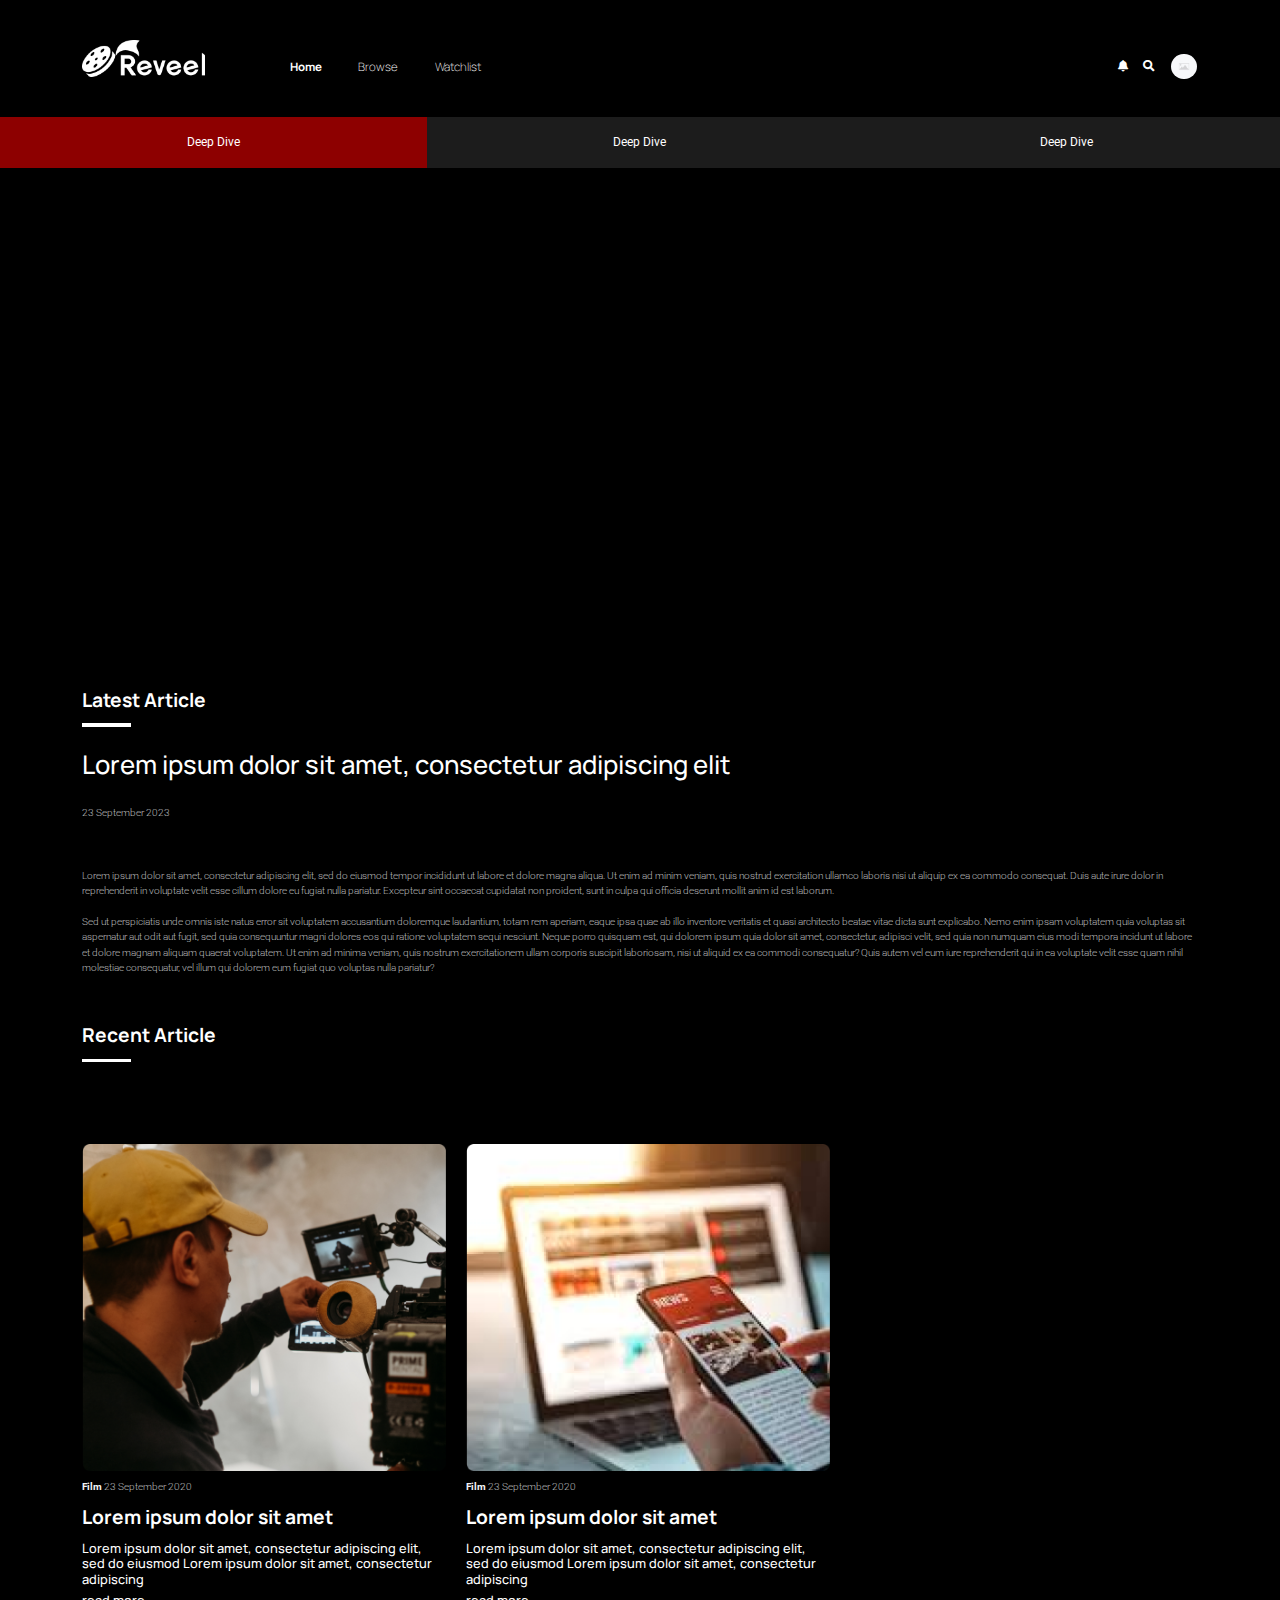
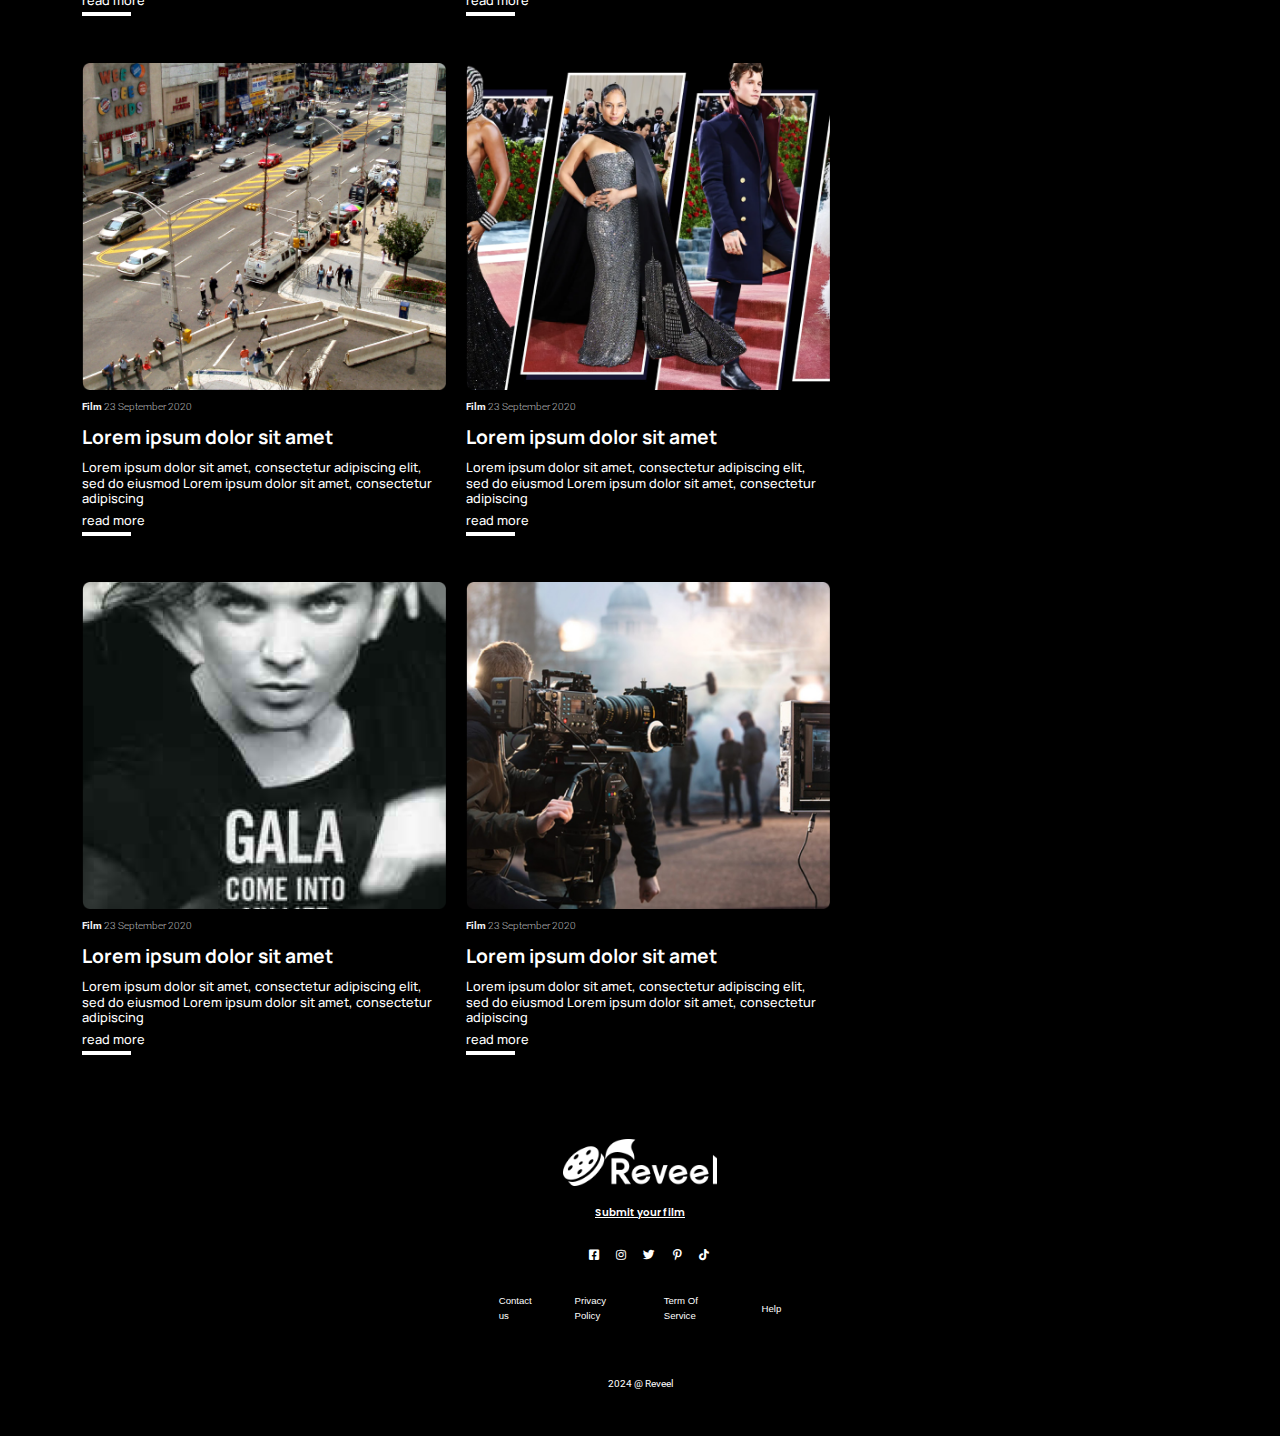
==== commit dee63888: "updated article" ====
--- a/article.html
+++ b/article.html
@@ -149,15 +149,63 @@
     </section>
     <section class="latest-article-section ">
         <div class="container">
+            <div class="col-12 main-con">
             <h4 class="lastest-article-section">Latest Article</h4>
             <h3 class="my-4">Lorem ipsum dolor sit amet, consectetur adipiscing elit</h3>
             <p>23 September 2023 </p>
             <p>Lorem ipsum dolor sit amet, consectetur adipiscing elit, sed do eiusmod tempor incididunt ut labore et dolore magna aliqua. Ut enim ad minim veniam, quis nostrud exercitation ullamco laboris nisi ut aliquip ex ea commodo consequat. Duis aute irure dolor in reprehenderit in voluptate velit esse cillum dolore eu fugiat nulla pariatur. Excepteur sint occaecat cupidatat non proident, sunt in culpa qui officia deserunt mollit anim id est laborum.<br><br>Sed ut perspiciatis unde omnis iste natus error sit voluptatem accusantium doloremque laudantium, totam rem aperiam, eaque ipsa quae ab illo inventore veritatis et quasi architecto beatae vitae dicta sunt explicabo. Nemo enim ipsam voluptatem quia voluptas sit aspernatur aut odit aut fugit, sed quia consequuntur magni dolores eos qui ratione voluptatem sequi nesciunt. Neque porro quisquam est, qui dolorem ipsum quia dolor sit amet, consectetur, adipisci velit, sed quia non numquam eius modi tempora incidunt ut labore et dolore magnam aliquam quaerat voluptatem. Ut enim ad minima veniam, quis nostrum exercitationem ullam corporis suscipit laboriosam, nisi ut aliquid ex ea commodi consequatur? Quis autem vel eum iure reprehenderit qui in ea voluptate velit esse quam nihil molestiae consequatur, vel illum qui dolorem eum fugiat quo voluptas nulla pariatur?</p>
-
+            </div>
+            <div class="col-8">
+                <h4 class="recent-article">Recent Article</h4>
+                <div class="row">   
+                    <div class="col-6 mt-5 pe-2">
+                        <img src="assets/images/recent-article-1.png" alt="" class="img-fluid">
+                        <p ><span class="roboto mini-title">Film </span> 23 September 2020</p>
+                        <h4>Lorem ipsum dolor sit amet</h4>
+                        <h6>Lorem ipsum dolor sit amet, consectetur adipiscing elit, sed do eiusmod Lorem ipsum dolor sit amet, consectetur adipiscing </h6>
+                        <h6 class="read-more">read more</h6>
+                    </div>
+                    <div class="col-6 mt-5 pe-2">
+                        <img src="assets/images/recent-article-2.png" alt="" class="img-fluid">
+                        <p ><span class="roboto mini-title">Film </span> 23 September 2020</p>
+                        <h4>Lorem ipsum dolor sit amet</h4>
+                        <h6>Lorem ipsum dolor sit amet, consectetur adipiscing elit, sed do eiusmod Lorem ipsum dolor sit amet, consectetur adipiscing </h6>
+                        <h6 class="read-more">read more</h6>
+                    </div>
+                    <div class="col-6 mt-5 pe-2">
+                        <img src="assets/images/recent-article-3.png" alt="" class="img-fluid">
+                        <p ><span class="roboto mini-title">Film </span> 23 September 2020</p>
+                        <h4>Lorem ipsum dolor sit amet</h4>
+                        <h6>Lorem ipsum dolor sit amet, consectetur adipiscing elit, sed do eiusmod Lorem ipsum dolor sit amet, consectetur adipiscing </h6>
+                        <h6 class="read-more">read more</h6>
+                    </div>
+                    <div class="col-6 mt-5 pe-2">
+                        <img src="assets/images/recent-article-4.png" alt="" class="img-fluid">
+                        <p ><span class="roboto mini-title">Film </span> 23 September 2020</p>
+                        <h4>Lorem ipsum dolor sit amet</h4>
+                        <h6>Lorem ipsum dolor sit amet, consectetur adipiscing elit, sed do eiusmod Lorem ipsum dolor sit amet, consectetur adipiscing </h6>
+                        <h6 class="read-more">read more</h6>
+                    </div>
+                    <div class="col-6 mt-5 pe-2">
+                        <img src="assets/images/recent-article-5.png" alt="" class="img-fluid">
+                        <p ><span class="roboto mini-title">Film </span> 23 September 2020</p>
+                        <h4>Lorem ipsum dolor sit amet</h4>
+                        <h6>Lorem ipsum dolor sit amet, consectetur adipiscing elit, sed do eiusmod Lorem ipsum dolor sit amet, consectetur adipiscing </h6>
+                        <h6 class="read-more">read more</h6>
+                    </div>
+                    <div class="col-6 mt-5 pe-2">
+                        <img src="assets/images/recent-article-6.png" alt="" class="img-fluid">
+                        <p ><span class="roboto mini-title">Film </span> 23 September 2020</p>
+                        <h4>Lorem ipsum dolor sit amet</h4>
+                        <h6>Lorem ipsum dolor sit amet, consectetur adipiscing elit, sed do eiusmod Lorem ipsum dolor sit amet, consectetur adipiscing </h6>
+                        <h6 class="read-more">read more</h6>
+                    </div>
+                </div>
+
+            </div>
         </div>
-
-
     </section>
+
     <footer class="section_pt">
         <div class="container">
             <div class="row  align-items-center column">
--- a/assets/style/css/main.css
+++ b/assets/style/css/main.css
@@ -10647,10 +10647,10 @@
 .latest-article-section {
   margin: 3.2vw 0;
 }
-.latest-article-section h4, .latest-article-section .h4 {
+.latest-article-section .main-con > h4, .latest-article-section .main-con > .h4 {
   position: relative;
 }
-.latest-article-section h4:before, .latest-article-section .h4:before {
+.latest-article-section .main-con > h4:before, .latest-article-section .main-con > .h4:before {
   content: "";
   position: absolute;
   bottom: -1.2vw;
@@ -10659,8 +10659,38 @@
   height: 0.3vw;
   background-color: white;
 }
-.latest-article-section h3, .latest-article-section .h3 {
+.latest-article-section .main-con > h3, .latest-article-section .main-con > .h3 {
   margin-top: 3vw !important;
+}
+.latest-article-section .main-con > p {
+  color: #F2F4F5;
+  font-size: 0.8vw;
+  font-weight: 200;
+  margin-top: 0.7vw;
+}
+.latest-article-section .main-con > p + p {
+  margin-top: 3.742vw;
+}
+.latest-article-section .recent-article {
+  margin: 3.8vw 0;
+  position: relative;
+}
+.latest-article-section .recent-article:before {
+  content: "";
+  position: absolute;
+  bottom: -1.2vw;
+  left: 0;
+  width: 3.8vw;
+  height: 0.3vw;
+  background-color: white;
+}
+.latest-article-section .mini-title {
+  font-weight: 700;
+  font-family: "Roboto", sans-serif;
+}
+.latest-article-section h4, .latest-article-section .h4 {
+  font-weight: 700;
+  margin: 0.9vw 0;
 }
 .latest-article-section p {
   color: #F2F4F5;
@@ -10668,8 +10698,18 @@
   font-weight: 200;
   margin-top: 0.7vw;
 }
-.latest-article-section p + p {
-  margin-top: 3.742vw;
+.latest-article-section .read-more {
+  margin: 0.5vw 0;
+  position: relative;
+}
+.latest-article-section .read-more:before {
+  content: "";
+  position: absolute;
+  bottom: -0.6vw;
+  left: 0;
+  width: 3.8vw;
+  height: 0.3vw;
+  background-color: white;
 }
 
 /*--------------*\
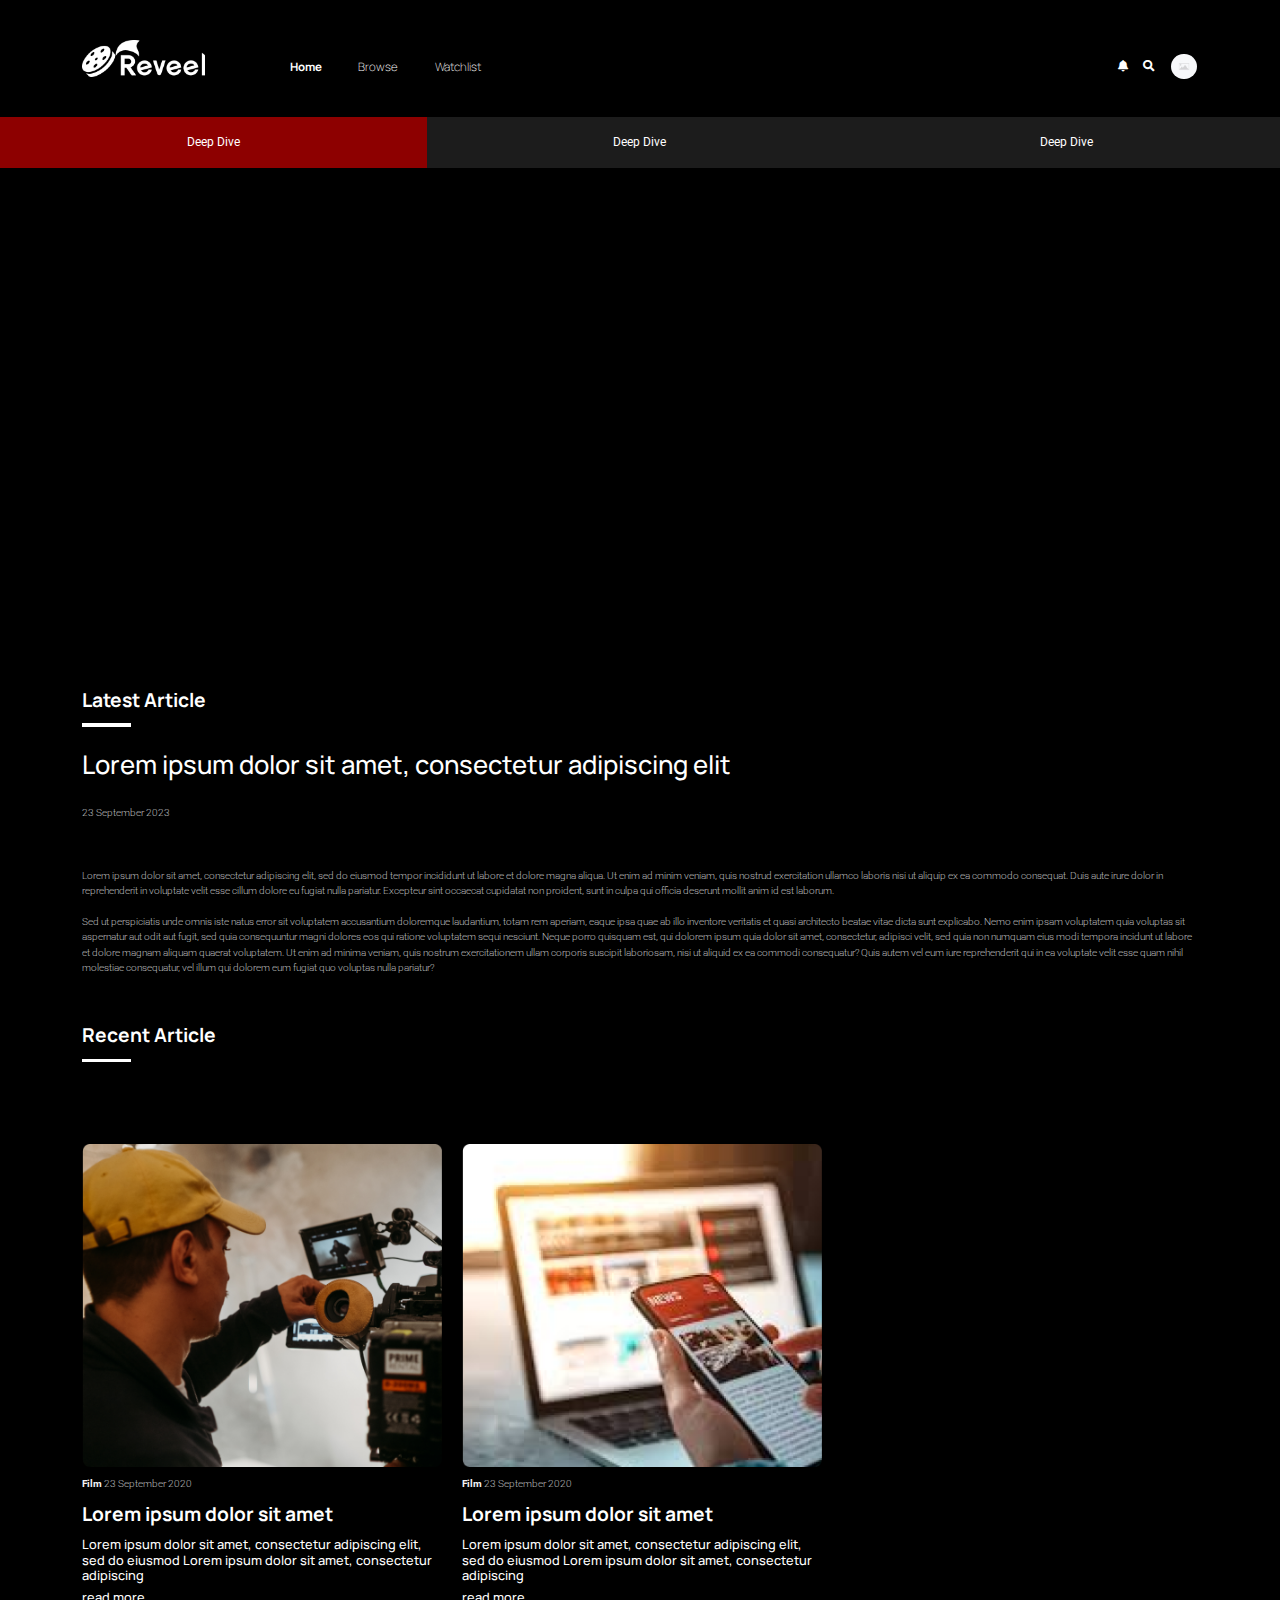
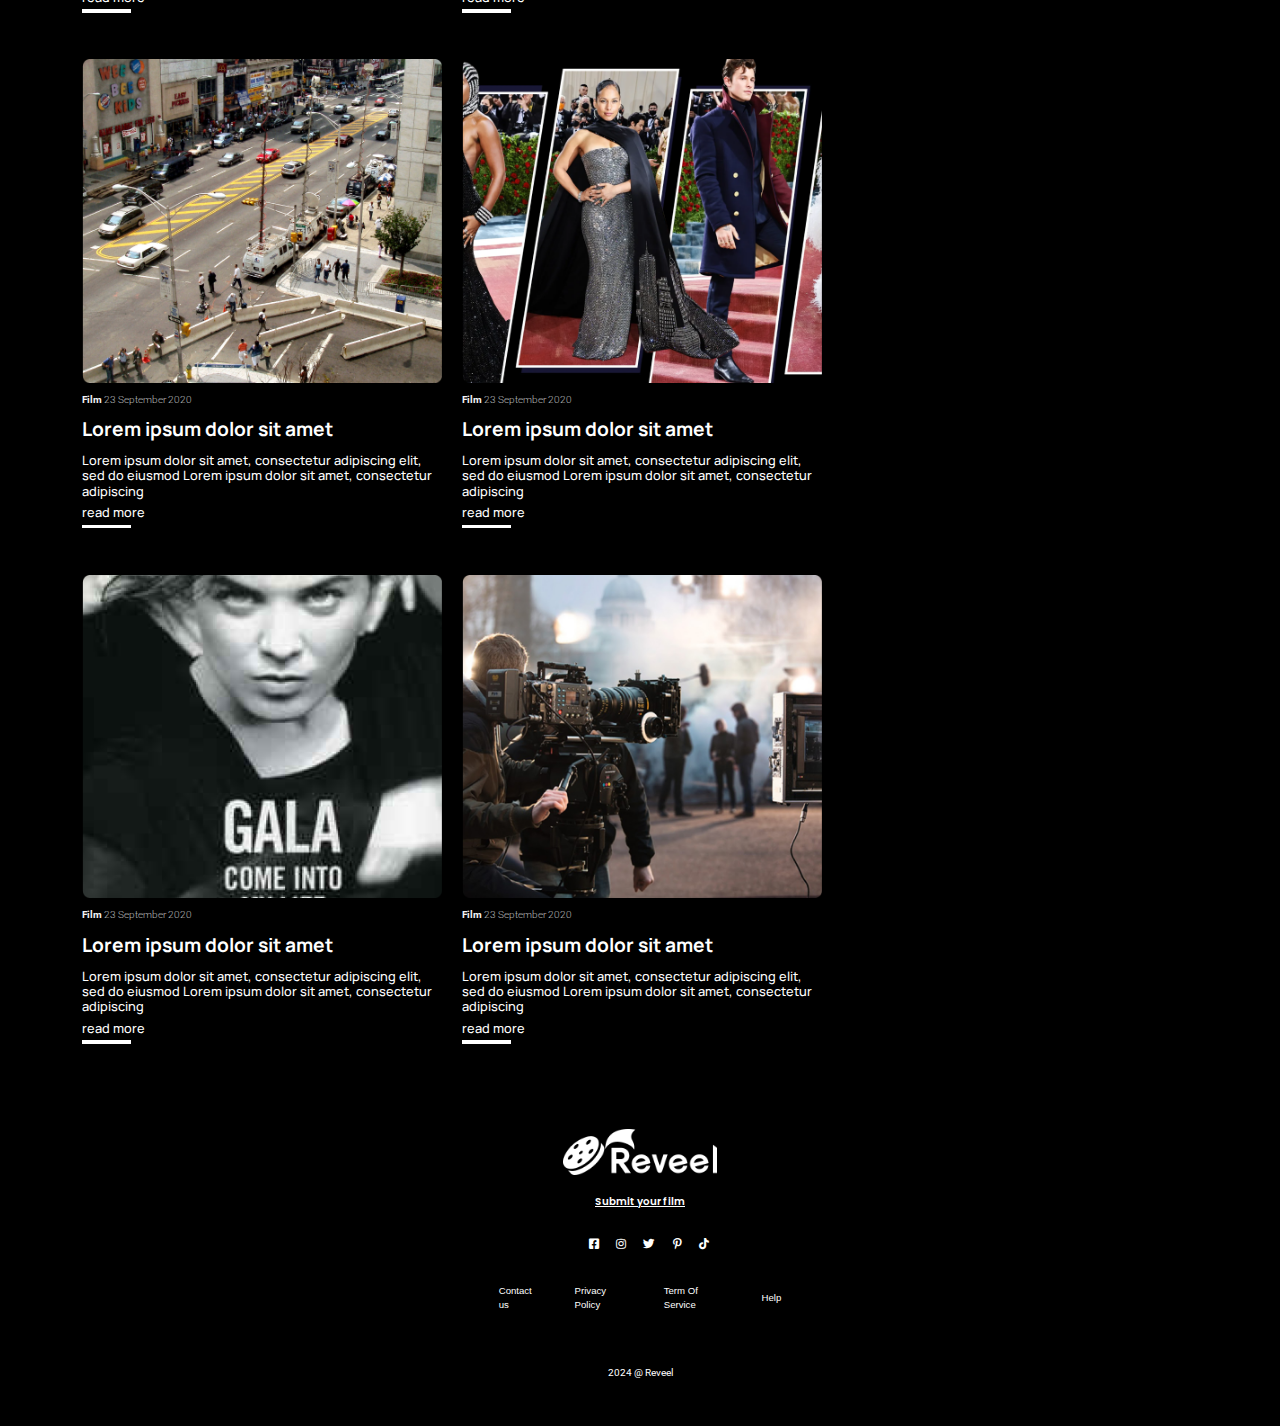
==== commit e7a25473: "article page nac updated" ====
--- a/article.html
+++ b/article.html
@@ -150,59 +150,63 @@
     <section class="latest-article-section ">
         <div class="container">
             <div class="col-12 main-con">
-            <h4 class="lastest-article-section">Latest Article</h4>
-            <h3 class="my-4">Lorem ipsum dolor sit amet, consectetur adipiscing elit</h3>
-            <p>23 September 2023 </p>
-            <p>Lorem ipsum dolor sit amet, consectetur adipiscing elit, sed do eiusmod tempor incididunt ut labore et dolore magna aliqua. Ut enim ad minim veniam, quis nostrud exercitation ullamco laboris nisi ut aliquip ex ea commodo consequat. Duis aute irure dolor in reprehenderit in voluptate velit esse cillum dolore eu fugiat nulla pariatur. Excepteur sint occaecat cupidatat non proident, sunt in culpa qui officia deserunt mollit anim id est laborum.<br><br>Sed ut perspiciatis unde omnis iste natus error sit voluptatem accusantium doloremque laudantium, totam rem aperiam, eaque ipsa quae ab illo inventore veritatis et quasi architecto beatae vitae dicta sunt explicabo. Nemo enim ipsam voluptatem quia voluptas sit aspernatur aut odit aut fugit, sed quia consequuntur magni dolores eos qui ratione voluptatem sequi nesciunt. Neque porro quisquam est, qui dolorem ipsum quia dolor sit amet, consectetur, adipisci velit, sed quia non numquam eius modi tempora incidunt ut labore et dolore magnam aliquam quaerat voluptatem. Ut enim ad minima veniam, quis nostrum exercitationem ullam corporis suscipit laboriosam, nisi ut aliquid ex ea commodi consequatur? Quis autem vel eum iure reprehenderit qui in ea voluptate velit esse quam nihil molestiae consequatur, vel illum qui dolorem eum fugiat quo voluptas nulla pariatur?</p>
-            </div>
-            <div class="col-8">
-                <h4 class="recent-article">Recent Article</h4>
-                <div class="row">   
-                    <div class="col-6 mt-5 pe-2">
-                        <img src="assets/images/recent-article-1.png" alt="" class="img-fluid">
-                        <p ><span class="roboto mini-title">Film </span> 23 September 2020</p>
-                        <h4>Lorem ipsum dolor sit amet</h4>
-                        <h6>Lorem ipsum dolor sit amet, consectetur adipiscing elit, sed do eiusmod Lorem ipsum dolor sit amet, consectetur adipiscing </h6>
-                        <h6 class="read-more">read more</h6>
+                <h4 class="lastest-article-section">Latest Article</h4>
+                <h3 class="my-4">Lorem ipsum dolor sit amet, consectetur adipiscing elit</h3>
+                <p>23 September 2023 </p>
+                <p>Lorem ipsum dolor sit amet, consectetur adipiscing elit, sed do eiusmod tempor incididunt ut labore et dolore magna aliqua. Ut enim ad minim veniam, quis nostrud exercitation ullamco laboris nisi ut aliquip ex ea commodo consequat. Duis aute irure dolor in reprehenderit in voluptate velit esse cillum dolore eu fugiat nulla pariatur. Excepteur sint occaecat cupidatat non proident, sunt in culpa qui officia deserunt mollit anim id est laborum.<br><br>Sed ut perspiciatis unde omnis iste natus error sit voluptatem accusantium doloremque laudantium, totam rem aperiam, eaque ipsa quae ab illo inventore veritatis et quasi architecto beatae vitae dicta sunt explicabo. Nemo enim ipsam voluptatem quia voluptas sit aspernatur aut odit aut fugit, sed quia consequuntur magni dolores eos qui ratione voluptatem sequi nesciunt. Neque porro quisquam est, qui dolorem ipsum quia dolor sit amet, consectetur, adipisci velit, sed quia non numquam eius modi tempora incidunt ut labore et dolore magnam aliquam quaerat voluptatem. Ut enim ad minima veniam, quis nostrum exercitationem ullam corporis suscipit laboriosam, nisi ut aliquid ex ea commodi consequatur? Quis autem vel eum iure reprehenderit qui in ea voluptate velit esse quam nihil molestiae consequatur, vel illum qui dolorem eum fugiat quo voluptas nulla pariatur?</p>
+            </div>
+           <main>   
+                <div class="row">
+                    <div class="col-8">
+                        <h4 class="recent-article">Recent Article</h4>
+                        <div class="row">   
+                            <div class="col-6 mt-5 pe-2">
+                                <img src="assets/images/recent-article-1.png" alt="" class="img-fluid">
+                                <p ><span class="roboto mini-title">Film </span> 23 September 2020</p>
+                                <h4>Lorem ipsum dolor sit amet</h4>
+                                <h6>Lorem ipsum dolor sit amet, consectetur adipiscing elit, sed do eiusmod Lorem ipsum dolor sit amet, consectetur adipiscing </h6>
+                                <h6 class="read-more">read more</h6>
+                            </div>
+                            <div class="col-6 mt-5 pe-2">
+                                <img src="assets/images/recent-article-2.png" alt="" class="img-fluid">
+                                <p ><span class="roboto mini-title">Film </span> 23 September 2020</p>
+                                <h4>Lorem ipsum dolor sit amet</h4>
+                                <h6>Lorem ipsum dolor sit amet, consectetur adipiscing elit, sed do eiusmod Lorem ipsum dolor sit amet, consectetur adipiscing </h6>
+                                <h6 class="read-more">read more</h6>
+                            </div>
+                            <div class="col-6 mt-5 pe-2">
+                                <img src="assets/images/recent-article-3.png" alt="" class="img-fluid">
+                                <p ><span class="roboto mini-title">Film </span> 23 September 2020</p>
+                                <h4>Lorem ipsum dolor sit amet</h4>
+                                <h6>Lorem ipsum dolor sit amet, consectetur adipiscing elit, sed do eiusmod Lorem ipsum dolor sit amet, consectetur adipiscing </h6>
+                                <h6 class="read-more">read more</h6>
+                            </div>
+                            <div class="col-6 mt-5 pe-2">
+                                <img src="assets/images/recent-article-4.png" alt="" class="img-fluid">
+                                <p ><span class="roboto mini-title">Film </span> 23 September 2020</p>
+                                <h4>Lorem ipsum dolor sit amet</h4>
+                                <h6>Lorem ipsum dolor sit amet, consectetur adipiscing elit, sed do eiusmod Lorem ipsum dolor sit amet, consectetur adipiscing </h6>
+                                <h6 class="read-more">read more</h6>
+                            </div>
+                            <div class="col-6 mt-5 pe-2">
+                                <img src="assets/images/recent-article-5.png" alt="" class="img-fluid">
+                                <p ><span class="roboto mini-title">Film </span> 23 September 2020</p>
+                                <h4>Lorem ipsum dolor sit amet</h4>
+                                <h6>Lorem ipsum dolor sit amet, consectetur adipiscing elit, sed do eiusmod Lorem ipsum dolor sit amet, consectetur adipiscing </h6>
+                                <h6 class="read-more">read more</h6>
+                            </div>
+                            <div class="col-6 mt-5 pe-2">
+                                <img src="assets/images/recent-article-6.png" alt="" class="img-fluid">
+                                <p ><span class="roboto mini-title">Film </span> 23 September 2020</p>
+                                <h4>Lorem ipsum dolor sit amet</h4>
+                                <h6>Lorem ipsum dolor sit amet, consectetur adipiscing elit, sed do eiusmod Lorem ipsum dolor sit amet, consectetur adipiscing </h6>
+                                <h6 class="read-more">read more</h6>
+                            </div>
+                        </div>
+        
                     </div>
-                    <div class="col-6 mt-5 pe-2">
-                        <img src="assets/images/recent-article-2.png" alt="" class="img-fluid">
-                        <p ><span class="roboto mini-title">Film </span> 23 September 2020</p>
-                        <h4>Lorem ipsum dolor sit amet</h4>
-                        <h6>Lorem ipsum dolor sit amet, consectetur adipiscing elit, sed do eiusmod Lorem ipsum dolor sit amet, consectetur adipiscing </h6>
-                        <h6 class="read-more">read more</h6>
-                    </div>
-                    <div class="col-6 mt-5 pe-2">
-                        <img src="assets/images/recent-article-3.png" alt="" class="img-fluid">
-                        <p ><span class="roboto mini-title">Film </span> 23 September 2020</p>
-                        <h4>Lorem ipsum dolor sit amet</h4>
-                        <h6>Lorem ipsum dolor sit amet, consectetur adipiscing elit, sed do eiusmod Lorem ipsum dolor sit amet, consectetur adipiscing </h6>
-                        <h6 class="read-more">read more</h6>
-                    </div>
-                    <div class="col-6 mt-5 pe-2">
-                        <img src="assets/images/recent-article-4.png" alt="" class="img-fluid">
-                        <p ><span class="roboto mini-title">Film </span> 23 September 2020</p>
-                        <h4>Lorem ipsum dolor sit amet</h4>
-                        <h6>Lorem ipsum dolor sit amet, consectetur adipiscing elit, sed do eiusmod Lorem ipsum dolor sit amet, consectetur adipiscing </h6>
-                        <h6 class="read-more">read more</h6>
-                    </div>
-                    <div class="col-6 mt-5 pe-2">
-                        <img src="assets/images/recent-article-5.png" alt="" class="img-fluid">
-                        <p ><span class="roboto mini-title">Film </span> 23 September 2020</p>
-                        <h4>Lorem ipsum dolor sit amet</h4>
-                        <h6>Lorem ipsum dolor sit amet, consectetur adipiscing elit, sed do eiusmod Lorem ipsum dolor sit amet, consectetur adipiscing </h6>
-                        <h6 class="read-more">read more</h6>
-                    </div>
-                    <div class="col-6 mt-5 pe-2">
-                        <img src="assets/images/recent-article-6.png" alt="" class="img-fluid">
-                        <p ><span class="roboto mini-title">Film </span> 23 September 2020</p>
-                        <h4>Lorem ipsum dolor sit amet</h4>
-                        <h6>Lorem ipsum dolor sit amet, consectetur adipiscing elit, sed do eiusmod Lorem ipsum dolor sit amet, consectetur adipiscing </h6>
-                        <h6 class="read-more">read more</h6>
-                    </div>
-                </div>
-
-            </div>
+                </div>
+           </main>
         </div>
     </section>
 
--- a/assets/style/css/main.css
+++ b/assets/style/css/main.css
@@ -10161,6 +10161,10 @@
   margin-bottom: 1.2vw;
 }
 
+.mt-5 {
+  margin-top: 2.4vw;
+}
+
 /*-----------------*\
     Button Section
 \*-----------------*/
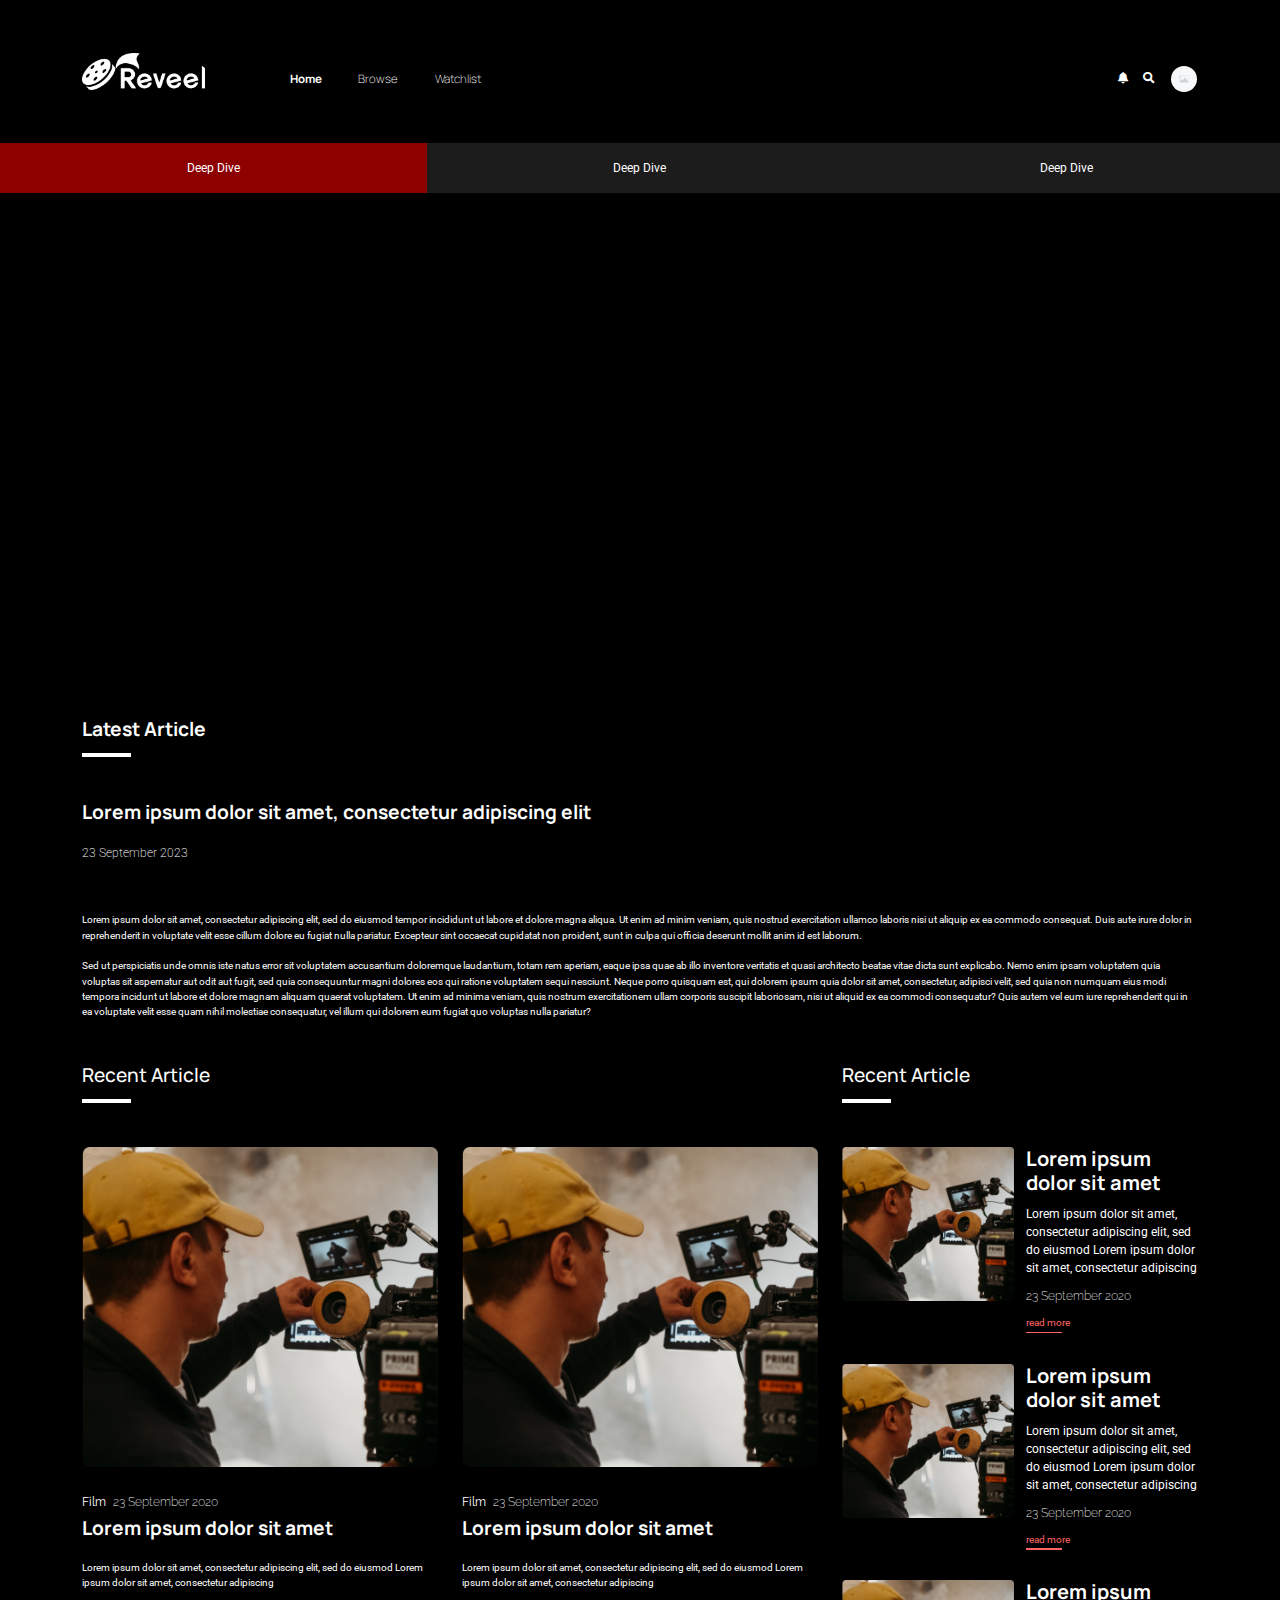
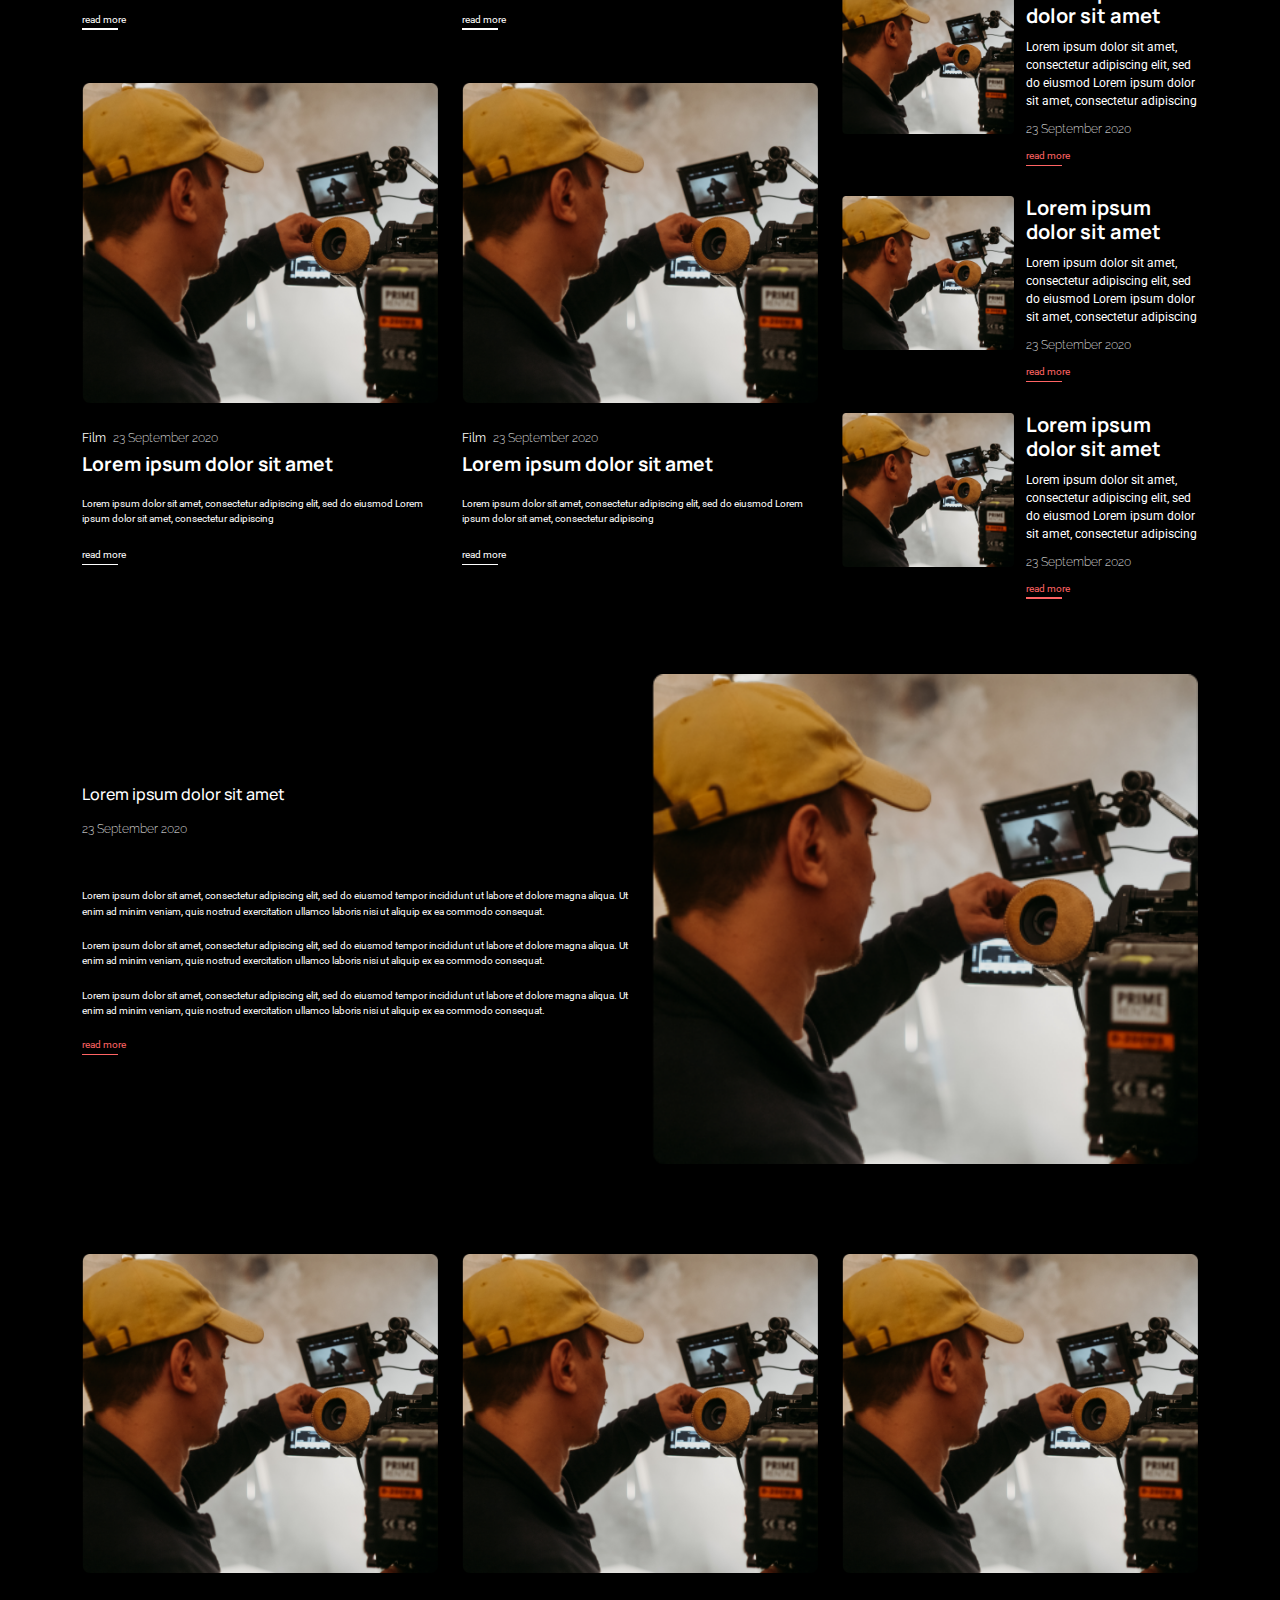
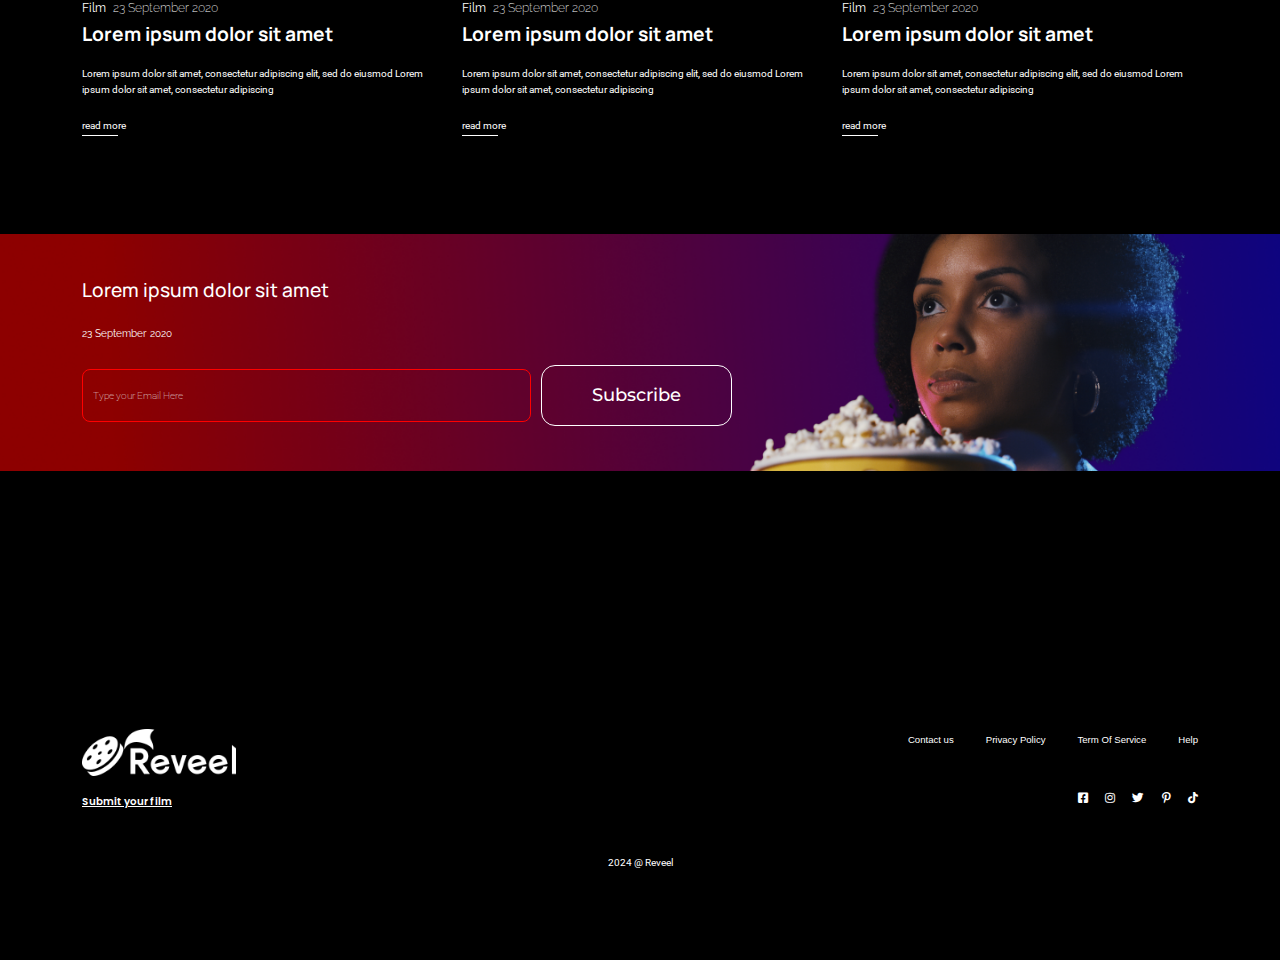
==== commit 4990e681: "aritle page desktop done" ====
--- a/article.html
+++ b/article.html
@@ -147,94 +147,251 @@
         <iframe class="img-hero" src="https://www.youtube.com/embed/d2ofxg8pHfQ"></iframe>
         <!-- <img src="assets/images/article-hero-bg.png" alt="" class="img-hero"> -->
     </section>
-    <section class="latest-article-section ">
+    <section class="section_article_desc section">
+        <div class="container">   
+            <h4 class="fw-bold underline_heading">Latest Article</h4>
+            <h4 class="fw-bold">Lorem ipsum dolor sit amet, consectetur adipiscing elit</h4>
+            <p class="date_com mb-50">23 September 2023 </p>
+            <p>Lorem ipsum dolor sit amet, consectetur adipiscing elit, sed do eiusmod tempor incididunt ut labore et dolore magna aliqua. Ut enim ad minim veniam, quis nostrud exercitation ullamco laboris nisi ut aliquip ex ea commodo consequat. Duis aute irure dolor in reprehenderit in voluptate velit esse cillum dolore eu fugiat nulla pariatur. Excepteur sint occaecat cupidatat non proident, sunt in culpa qui officia deserunt mollit anim id est laborum.<br><br>Sed ut perspiciatis unde omnis iste natus error sit voluptatem accusantium doloremque laudantium, totam rem aperiam, eaque ipsa quae ab illo inventore veritatis et quasi architecto beatae vitae dicta sunt explicabo. Nemo enim ipsam voluptatem quia voluptas sit aspernatur aut odit aut fugit, sed quia consequuntur magni dolores eos qui ratione voluptatem sequi nesciunt. Neque porro quisquam est, qui dolorem ipsum quia dolor sit amet, consectetur, adipisci velit, sed quia non numquam eius modi tempora incidunt ut labore et dolore magnam aliquam quaerat voluptatem. Ut enim ad minima veniam, quis nostrum exercitationem ullam corporis suscipit laboriosam, nisi ut aliquid ex ea commodi consequatur? Quis autem vel eum iure reprehenderit qui in ea voluptate velit esse quam nihil molestiae consequatur, vel illum qui dolorem eum fugiat quo voluptas nulla pariatur?</p>
+        </div>
+    </section>    
+<section class="section_article_main">
+    <div class="container">
+        <div class="row">
+            <div class="col-md-8">
+                <h4 class="underline_heading">Recent Article</h4>
+                <div class="row">   
+                    <div class="col-6">
+                        <article>
+                            <div class="article_img">
+                                <img src="assets/images/recent-article-1.png" alt="" class="img-fluid">
+                            </div>
+                              <div class="article_content">
+                                <p class="date_com raleway"><b class="me-1">Film</b> 23 September 2020</p>
+                                <h4 class="raleway">Lorem ipsum dolor sit amet</h4>
+                                <p>Lorem ipsum dolor sit amet, consectetur adipiscing elit, sed do eiusmod Lorem ipsum dolor sit amet, consectetur adipiscing </p>
+                                <a href="#" class="article_btn">read more</a>
+                              </div>
+                        </article>
+                    </div>
+                    <div class="col-6">
+                        <article>
+                            <div class="article_img">
+                                <img src="assets/images/recent-article-1.png" alt="" class="img-fluid">
+                            </div>
+                              <div class="article_content">
+                                <p class="date_com raleway"><b class="me-1">Film</b> 23 September 2020</p>
+                                <h4 class="raleway">Lorem ipsum dolor sit amet</h4>
+                                <p>Lorem ipsum dolor sit amet, consectetur adipiscing elit, sed do eiusmod Lorem ipsum dolor sit amet, consectetur adipiscing </p>
+                                <a href="#" class="article_btn">read more</a>
+                              </div>
+                        </article>
+                    </div>
+                    <div class="col-6">
+                        <article>
+                            <div class="article_img">
+                                <img src="assets/images/recent-article-1.png" alt="" class="img-fluid">
+                            </div>
+                              <div class="article_content">
+                                <p class="date_com raleway"><b class="me-1">Film</b> 23 September 2020</p>
+                                <h4 class="raleway">Lorem ipsum dolor sit amet</h4>
+                                <p>Lorem ipsum dolor sit amet, consectetur adipiscing elit, sed do eiusmod Lorem ipsum dolor sit amet, consectetur adipiscing </p>
+                                <a href="#" class="article_btn">read more</a>
+                              </div>
+                        </article>
+                    </div>
+                    <div class="col-6">
+                        <article>
+                            <div class="article_img">
+                                <img src="assets/images/recent-article-1.png" alt="" class="img-fluid">
+                            </div>
+                              <div class="article_content">
+                                <p class="date_com raleway"><b class="me-1">Film</b> 23 September 2020</p>
+                                <h4 class="raleway">Lorem ipsum dolor sit amet</h4>
+                                <p>Lorem ipsum dolor sit amet, consectetur adipiscing elit, sed do eiusmod Lorem ipsum dolor sit amet, consectetur adipiscing </p>
+                                <a href="#" class="article_btn">read more</a>
+                              </div>
+                        </article>
+                    </div>
+                </div>
+            </div>
+            <div class="col-md-4">
+                <h4 class="underline_heading">Recent Article</h4>
+                <div class="aside">
+                    <div class="recent_article">
+                        <div class="recent_article_img">
+                            <img src="assets/images/recent-article-1.png" alt="" class="img-fluid">
+                        </div>
+                          <div class="recent_article_content">
+                            <h4 class="raleway">Lorem ipsum dolor sit amet</h4>
+                            <p>Lorem ipsum dolor sit amet, consectetur adipiscing elit, sed do eiusmod Lorem ipsum dolor sit amet, consectetur adipiscing </p>
+                            <p class="date_com raleway"> 23 September 2020</p>  
+                            <a href="#" class="article_btn mt-0 brand_text">read more</a>
+                          </div>
+                    </div>
+                    <div class="recent_article">
+                        <div class="recent_article_img">
+                            <img src="assets/images/recent-article-1.png" alt="" class="img-fluid">
+                        </div>
+                          <div class="recent_article_content">
+                            <h4 class="raleway">Lorem ipsum dolor sit amet</h4>
+                            <p>Lorem ipsum dolor sit amet, consectetur adipiscing elit, sed do eiusmod Lorem ipsum dolor sit amet, consectetur adipiscing </p>
+                            <p class="date_com raleway"> 23 September 2020</p>  
+                            <a href="#" class="article_btn mt-0 brand_text">read more</a>
+                          </div>
+                    </div>
+                    <div class="recent_article">
+                        <div class="recent_article_img">
+                            <img src="assets/images/recent-article-1.png" alt="" class="img-fluid">
+                        </div>
+                          <div class="recent_article_content">
+                            <h4 class="raleway">Lorem ipsum dolor sit amet</h4>
+                            <p>Lorem ipsum dolor sit amet, consectetur adipiscing elit, sed do eiusmod Lorem ipsum dolor sit amet, consectetur adipiscing </p>
+                            <p class="date_com raleway"> 23 September 2020</p>  
+                            <a href="#" class="article_btn mt-0 brand_text">read more</a>
+                          </div>
+                    </div>
+                    <div class="recent_article">
+                        <div class="recent_article_img">
+                            <img src="assets/images/recent-article-1.png" alt="" class="img-fluid">
+                        </div>
+                          <div class="recent_article_content">
+                            <h4 class="raleway">Lorem ipsum dolor sit amet</h4>
+                            <p>Lorem ipsum dolor sit amet, consectetur adipiscing elit, sed do eiusmod Lorem ipsum dolor sit amet, consectetur adipiscing </p>
+                            <p class="date_com raleway"> 23 September 2020</p>  
+                            <a href="#" class="article_btn mt-0 brand_text">read more</a>
+                          </div>
+                    </div>
+                    <div class="recent_article">
+                        <div class="recent_article_img">
+                            <img src="assets/images/recent-article-1.png" alt="" class="img-fluid">
+                        </div>
+                          <div class="recent_article_content">
+                            <h4 class="raleway">Lorem ipsum dolor sit amet</h4>
+                            <p>Lorem ipsum dolor sit amet, consectetur adipiscing elit, sed do eiusmod Lorem ipsum dolor sit amet, consectetur adipiscing </p>
+                            <p class="date_com raleway"> 23 September 2020</p>  
+                            <a href="#" class="article_btn mt-0 brand_text">read more</a>
+                          </div>
+                    </div>
+                    
+                </div>
+            </div>
+        </div>
+    </div>
+</section>
+<section class="section_featured_article section">
+    <div class="container">
+        <div class="row align-items-center">
+            <div class="col-md-6">
+                <h5 class="raleway sub_title mb-3">Lorem ipsum dolor sit amet</h5>
+                <p class="date_com raleway mb-50"> 23 September 2020</p> 
+                <p>Lorem ipsum dolor sit amet, consectetur adipiscing elit, sed do eiusmod tempor incididunt ut labore et dolore magna aliqua. Ut enim ad minim veniam, quis nostrud exercitation ullamco laboris nisi ut aliquip ex ea commodo consequat.</p> 
+                <p>Lorem ipsum dolor sit amet, consectetur adipiscing elit, sed do eiusmod tempor incididunt ut labore et dolore magna aliqua. Ut enim ad minim veniam, quis nostrud exercitation ullamco laboris nisi ut aliquip ex ea commodo consequat.</p> 
+                <p>Lorem ipsum dolor sit amet, consectetur adipiscing elit, sed do eiusmod tempor incididunt ut labore et dolore magna aliqua. Ut enim ad minim veniam, quis nostrud exercitation ullamco laboris nisi ut aliquip ex ea commodo consequat.</p> 
+                <a href="#" class="article_btn mt-0 brand_text">read more</a>
+            </div>
+            <div class="col-md-6">
+                <img src="assets/images/recent-article-1.png" alt="" class="img-fluid">
+            </div>
+        </div>
+    </div>
+</section>
+
+<section class="promote_article section">
+    <div class="container">
+        <div class="row">
+            <div class="col-md-4">
+                <article>
+                    <div class="article_img">
+                        <img src="assets/images/recent-article-1.png" alt="" class="img-fluid">
+                    </div>
+                      <div class="article_content">
+                        <p class="date_com raleway"><b class="me-1">Film</b> 23 September 2020</p>
+                        <h4 class="raleway">Lorem ipsum dolor sit amet</h4>
+                        <p>Lorem ipsum dolor sit amet, consectetur adipiscing elit, sed do eiusmod Lorem ipsum dolor sit amet, consectetur adipiscing </p>
+                        <a href="#" class="article_btn">read more</a>
+                      </div>
+                </article>
+            </div>
+            <div class="col-md-4">
+                <article>
+                    <div class="article_img">
+                        <img src="assets/images/recent-article-1.png" alt="" class="img-fluid">
+                    </div>
+                      <div class="article_content">
+                        <p class="date_com raleway"><b class="me-1">Film</b> 23 September 2020</p>
+                        <h4 class="raleway">Lorem ipsum dolor sit amet</h4>
+                        <p>Lorem ipsum dolor sit amet, consectetur adipiscing elit, sed do eiusmod Lorem ipsum dolor sit amet, consectetur adipiscing </p>
+                        <a href="#" class="article_btn">read more</a>
+                      </div>
+                </article>
+            </div>
+            <div class="col-md-4">
+                <article>
+                    <div class="article_img">
+                        <img src="assets/images/recent-article-1.png" alt="" class="img-fluid">
+                    </div>
+                      <div class="article_content">
+                        <p class="date_com raleway"><b class="me-1">Film</b> 23 September 2020</p>
+                        <h4 class="raleway">Lorem ipsum dolor sit amet</h4>
+                        <p>Lorem ipsum dolor sit amet, consectetur adipiscing elit, sed do eiusmod Lorem ipsum dolor sit amet, consectetur adipiscing </p>
+                        <a href="#" class="article_btn">read more</a>
+                      </div>
+                </article>
+            </div>
+            
+        </div>
+    </div>
+</section>
+<section class="section_news_letters section">
+    <div class="container">
+        <div class="col-md-7">
+            <h4 class="raleway mb-4">Lorem ipsum dolor sit amet</h4>
+            <p class="raleway mb-4">23 September 2020</p>
+            <form action=""> 
+                <div class="form_group">
+                    <div class="form_input">
+                        <input type="email" name="" id="" placeholder="Type your Email Here">
+                    </div>
+                    <div class="form_btn">
+                        <a class="btn btn_brand_outline_white">Subscribe</a>
+                    </div>
+                </div>
+
+            </form>
+        </div>
+    </div>
+</section>
+
+    <footer class="section_pt footer_article">
         <div class="container">
-            <div class="col-12 main-con">
-                <h4 class="lastest-article-section">Latest Article</h4>
-                <h3 class="my-4">Lorem ipsum dolor sit amet, consectetur adipiscing elit</h3>
-                <p>23 September 2023 </p>
-                <p>Lorem ipsum dolor sit amet, consectetur adipiscing elit, sed do eiusmod tempor incididunt ut labore et dolore magna aliqua. Ut enim ad minim veniam, quis nostrud exercitation ullamco laboris nisi ut aliquip ex ea commodo consequat. Duis aute irure dolor in reprehenderit in voluptate velit esse cillum dolore eu fugiat nulla pariatur. Excepteur sint occaecat cupidatat non proident, sunt in culpa qui officia deserunt mollit anim id est laborum.<br><br>Sed ut perspiciatis unde omnis iste natus error sit voluptatem accusantium doloremque laudantium, totam rem aperiam, eaque ipsa quae ab illo inventore veritatis et quasi architecto beatae vitae dicta sunt explicabo. Nemo enim ipsam voluptatem quia voluptas sit aspernatur aut odit aut fugit, sed quia consequuntur magni dolores eos qui ratione voluptatem sequi nesciunt. Neque porro quisquam est, qui dolorem ipsum quia dolor sit amet, consectetur, adipisci velit, sed quia non numquam eius modi tempora incidunt ut labore et dolore magnam aliquam quaerat voluptatem. Ut enim ad minima veniam, quis nostrum exercitationem ullam corporis suscipit laboriosam, nisi ut aliquid ex ea commodi consequatur? Quis autem vel eum iure reprehenderit qui in ea voluptate velit esse quam nihil molestiae consequatur, vel illum qui dolorem eum fugiat quo voluptas nulla pariatur?</p>
-            </div>
-           <main>   
-                <div class="row">
-                    <div class="col-8">
-                        <h4 class="recent-article">Recent Article</h4>
-                        <div class="row">   
-                            <div class="col-6 mt-5 pe-2">
-                                <img src="assets/images/recent-article-1.png" alt="" class="img-fluid">
-                                <p ><span class="roboto mini-title">Film </span> 23 September 2020</p>
-                                <h4>Lorem ipsum dolor sit amet</h4>
-                                <h6>Lorem ipsum dolor sit amet, consectetur adipiscing elit, sed do eiusmod Lorem ipsum dolor sit amet, consectetur adipiscing </h6>
-                                <h6 class="read-more">read more</h6>
-                            </div>
-                            <div class="col-6 mt-5 pe-2">
-                                <img src="assets/images/recent-article-2.png" alt="" class="img-fluid">
-                                <p ><span class="roboto mini-title">Film </span> 23 September 2020</p>
-                                <h4>Lorem ipsum dolor sit amet</h4>
-                                <h6>Lorem ipsum dolor sit amet, consectetur adipiscing elit, sed do eiusmod Lorem ipsum dolor sit amet, consectetur adipiscing </h6>
-                                <h6 class="read-more">read more</h6>
-                            </div>
-                            <div class="col-6 mt-5 pe-2">
-                                <img src="assets/images/recent-article-3.png" alt="" class="img-fluid">
-                                <p ><span class="roboto mini-title">Film </span> 23 September 2020</p>
-                                <h4>Lorem ipsum dolor sit amet</h4>
-                                <h6>Lorem ipsum dolor sit amet, consectetur adipiscing elit, sed do eiusmod Lorem ipsum dolor sit amet, consectetur adipiscing </h6>
-                                <h6 class="read-more">read more</h6>
-                            </div>
-                            <div class="col-6 mt-5 pe-2">
-                                <img src="assets/images/recent-article-4.png" alt="" class="img-fluid">
-                                <p ><span class="roboto mini-title">Film </span> 23 September 2020</p>
-                                <h4>Lorem ipsum dolor sit amet</h4>
-                                <h6>Lorem ipsum dolor sit amet, consectetur adipiscing elit, sed do eiusmod Lorem ipsum dolor sit amet, consectetur adipiscing </h6>
-                                <h6 class="read-more">read more</h6>
-                            </div>
-                            <div class="col-6 mt-5 pe-2">
-                                <img src="assets/images/recent-article-5.png" alt="" class="img-fluid">
-                                <p ><span class="roboto mini-title">Film </span> 23 September 2020</p>
-                                <h4>Lorem ipsum dolor sit amet</h4>
-                                <h6>Lorem ipsum dolor sit amet, consectetur adipiscing elit, sed do eiusmod Lorem ipsum dolor sit amet, consectetur adipiscing </h6>
-                                <h6 class="read-more">read more</h6>
-                            </div>
-                            <div class="col-6 mt-5 pe-2">
-                                <img src="assets/images/recent-article-6.png" alt="" class="img-fluid">
-                                <p ><span class="roboto mini-title">Film </span> 23 September 2020</p>
-                                <h4>Lorem ipsum dolor sit amet</h4>
-                                <h6>Lorem ipsum dolor sit amet, consectetur adipiscing elit, sed do eiusmod Lorem ipsum dolor sit amet, consectetur adipiscing </h6>
-                                <h6 class="read-more">read more</h6>
-                            </div>
-                        </div>
-        
-                    </div>
-                </div>
-           </main>
-        </div>
-    </section>
-
-    <footer class="section_pt">
-        <div class="container">
-            <div class="row  align-items-center column">
-                <div class="d-flex align-items-center column">
+            <div class="row">
+               <div class="footer_main">
+                <div class="">
                     <a href="" class="logo"><img src="./assets/images/reveel-white-logo.png" alt="reveel-white-logo"
                             class="img-fluid"></a>
                     <a href="" class="fw-semibold poppin underline">Submit your film </a>
                 </div>
-                <div class="social_links flex">
-                    <a href=""><i class="fab fa-facebook-square"></i></a>
-                    <a href=""><i class="fab fa-instagram"></i></a>
-                    <a href=""><i class="fab fa-twitter"></i></a>
-                    <a href=""><i class="fab fa-pinterest-p"></i></a>
-                    <a href=""><i class="fab fa-tiktok"></i></a>
-                </div>
-                <div class="footer_nav">
-                    <ul class="flex">
-                        <li><a href="">Contact us</a></li>
-                        <li><a href="">Privacy Policy</a></li>
-                        <li><a href="">Term Of Service</a></li>
-                        <li><a href="">Help</a></li>
-                    </ul>
-                </div>
-                <p class="copy_right text-center">2024 @ Reveel</p>
-            </div>
+                  <div class="column_flex">
+                    <div class="footer_nav">
+                        <ul class="flex">
+                            <li><a href="">Contact us</a></li>
+                            <li><a href="">Privacy Policy</a></li>
+                            <li><a href="">Term Of Service</a></li>
+                            <li><a href="">Help</a></li>
+                        </ul>
+                    </div>
+                    <div class="social_links flex">
+                        <a href=""><i class="fab fa-facebook-square"></i></a>
+                        <a href=""><i class="fab fa-instagram"></i></a>
+                        <a href=""><i class="fab fa-twitter"></i></a>
+                        <a href=""><i class="fab fa-pinterest-p"></i></a>
+                        <a href=""><i class="fab fa-tiktok"></i></a>
+                    </div>
+                  </div>
+               </div>
+            </div>
+            <p class="copy_right text-center section">2024 @ Reveel</p>
         </div>
     </footer>
 
--- a/assets/style/css/main.css
+++ b/assets/style/css/main.css
@@ -10119,7 +10119,7 @@
 }
 
 .section {
-  padding: 2.5vw 0;
+  padding: 3.5vw 0;
 }
 
 .section_pt {
@@ -10163,6 +10163,14 @@
 
 .mt-5 {
   margin-top: 2.4vw;
+}
+
+.date_com {
+  font-size: 12px;
+  font-weight: 200;
+}
+.date_com.mb-50 {
+  margin-bottom: 50px;
 }
 
 /*-----------------*\
@@ -10580,7 +10588,6 @@
   font-size: 0.9vw;
 }
 footer .footer_nav {
-  margin: 2.45vw 0 2.9vw;
   max-width: 23.95vw;
   display: block;
 }
@@ -10591,6 +10598,20 @@
 }
 footer .footer_nav ul li + li {
   margin-left: 2.5vw;
+}
+
+.footer_article {
+  padding-top: 258px;
+}
+.footer_article .footer_main {
+  display: flex;
+  justify-content: space-between;
+  align-items: center;
+}
+.footer_article .column_flex {
+  display: flex;
+  flex-flow: column;
+  align-items: flex-end;
 }
 
 /*--------------*\
@@ -10648,72 +10669,89 @@
   height: 37.153vw;
 }
 
-.latest-article-section {
-  margin: 3.2vw 0;
-}
-.latest-article-section .main-con > h4, .latest-article-section .main-con > .h4 {
-  position: relative;
-}
-.latest-article-section .main-con > h4:before, .latest-article-section .main-con > .h4:before {
-  content: "";
-  position: absolute;
-  bottom: -1.2vw;
-  left: 0;
-  width: 3.8vw;
-  height: 0.3vw;
-  background-color: white;
-}
-.latest-article-section .main-con > h3, .latest-article-section .main-con > .h3 {
-  margin-top: 3vw !important;
-}
-.latest-article-section .main-con > p {
+.section_article_desc h4 + h4, .section_article_desc .h4 + h4, .section_article_desc h4 + .h4, .section_article_desc .h4 + .h4 {
+  margin-bottom: 20px;
+}
+
+article {
+  margin-bottom: 30px;
+}
+article .article_img img {
+  width: 100%;
+}
+article .article_content {
+  padding: 26px 0;
+}
+article .article_content > p {
+  margin-bottom: 6px;
+}
+article .article_content h4, article .article_content .h4 {
+  font-weight: bold;
+  margin-bottom: 20px;
+}
+
+.recent_article {
+  display: flex;
+  width: 100%;
+  margin-bottom: 33px;
+}
+.recent_article .recent_article_img {
+  width: 50%;
+}
+.recent_article .recent_article_content {
+  width: 50%;
+  margin-left: 1vw;
+}
+.recent_article .recent_article_content h4, .recent_article .recent_article_content .h4 {
+  font-weight: bold;
+  font-size: 20px;
+  margin-bottom: 10px;
+}
+.recent_article .recent_article_content p {
+  font-size: 12px;
+  margin-bottom: 10px;
+}
+
+.section_featured_article p {
+  margin-bottom: 19px;
+}
+.section_featured_article img {
+  width: 100%;
+}
+
+.section_news_letters {
+  background-image: url("/assets/images/newsletter_bg.png");
+  background-size: cover;
+  background-repeat: no-repeat;
+  background-position: center;
+}
+.section_news_letters .form_group {
+  display: flex;
+  align-items: center;
+  width: 100%;
+}
+.section_news_letters .form_group .form_input {
+  width: 70%;
+  margin-right: 10px;
+}
+.section_news_letters .form_group .form_input input {
+  width: 100%;
+  padding: 18px 10px;
+  border-radius: 8px;
+  border: 1px solid #FF0000;
+  background-color: transparent;
   color: #F2F4F5;
-  font-size: 0.8vw;
-  font-weight: 200;
-  margin-top: 0.7vw;
-}
-.latest-article-section .main-con > p + p {
-  margin-top: 3.742vw;
-}
-.latest-article-section .recent-article {
-  margin: 3.8vw 0;
-  position: relative;
-}
-.latest-article-section .recent-article:before {
-  content: "";
-  position: absolute;
-  bottom: -1.2vw;
-  left: 0;
-  width: 3.8vw;
-  height: 0.3vw;
-  background-color: white;
-}
-.latest-article-section .mini-title {
-  font-weight: 700;
-  font-family: "Roboto", sans-serif;
-}
-.latest-article-section h4, .latest-article-section .h4 {
-  font-weight: 700;
-  margin: 0.9vw 0;
-}
-.latest-article-section p {
+  font-weight: 100;
+}
+.section_news_letters .form_group .form_input input:focus {
+  outline: none;
+  box-shadow: none;
+}
+.section_news_letters .form_group .form_input input::placeholder {
   color: #F2F4F5;
-  font-size: 0.8vw;
-  font-weight: 200;
-  margin-top: 0.7vw;
-}
-.latest-article-section .read-more {
-  margin: 0.5vw 0;
-  position: relative;
-}
-.latest-article-section .read-more:before {
-  content: "";
-  position: absolute;
-  bottom: -0.6vw;
-  left: 0;
-  width: 3.8vw;
-  height: 0.3vw;
-  background-color: white;
+}
+.section_news_letters .form_group .form_btn {
+  width: 30%;
 }
 
 /*--------------*\
@@ -10814,4 +10852,41 @@
   position: unset;
 }
 
+.underline_heading {
+  position: relative;
+}
+.underline_heading:first-of-type {
+  margin-bottom: 60px;
+}
+.underline_heading:first-of-type:before {
+  content: "";
+  position: absolute;
+  bottom: -1.2vw;
+  left: 0;
+  width: 3.8vw;
+  height: 0.3vw;
+  background-color: white;
+}
+
+.article_btn {
+  position: relative;
+  color: #ffffff;
+  margin-top: 15px;
+}
+.article_btn:before {
+  content: "";
+  position: absolute;
+  bottom: -0.2vw;
+  left: 0;
+  width: 2.8vw;
+  height: 0.1vw;
+  background-color: white;
+}
+.article_btn.brand_text {
+  color: #ff6464;
+}
+.article_btn.brand_text:before {
+  background-color: #ff6464;
+}
+
 /*# sourceMappingURL=main.css.map */
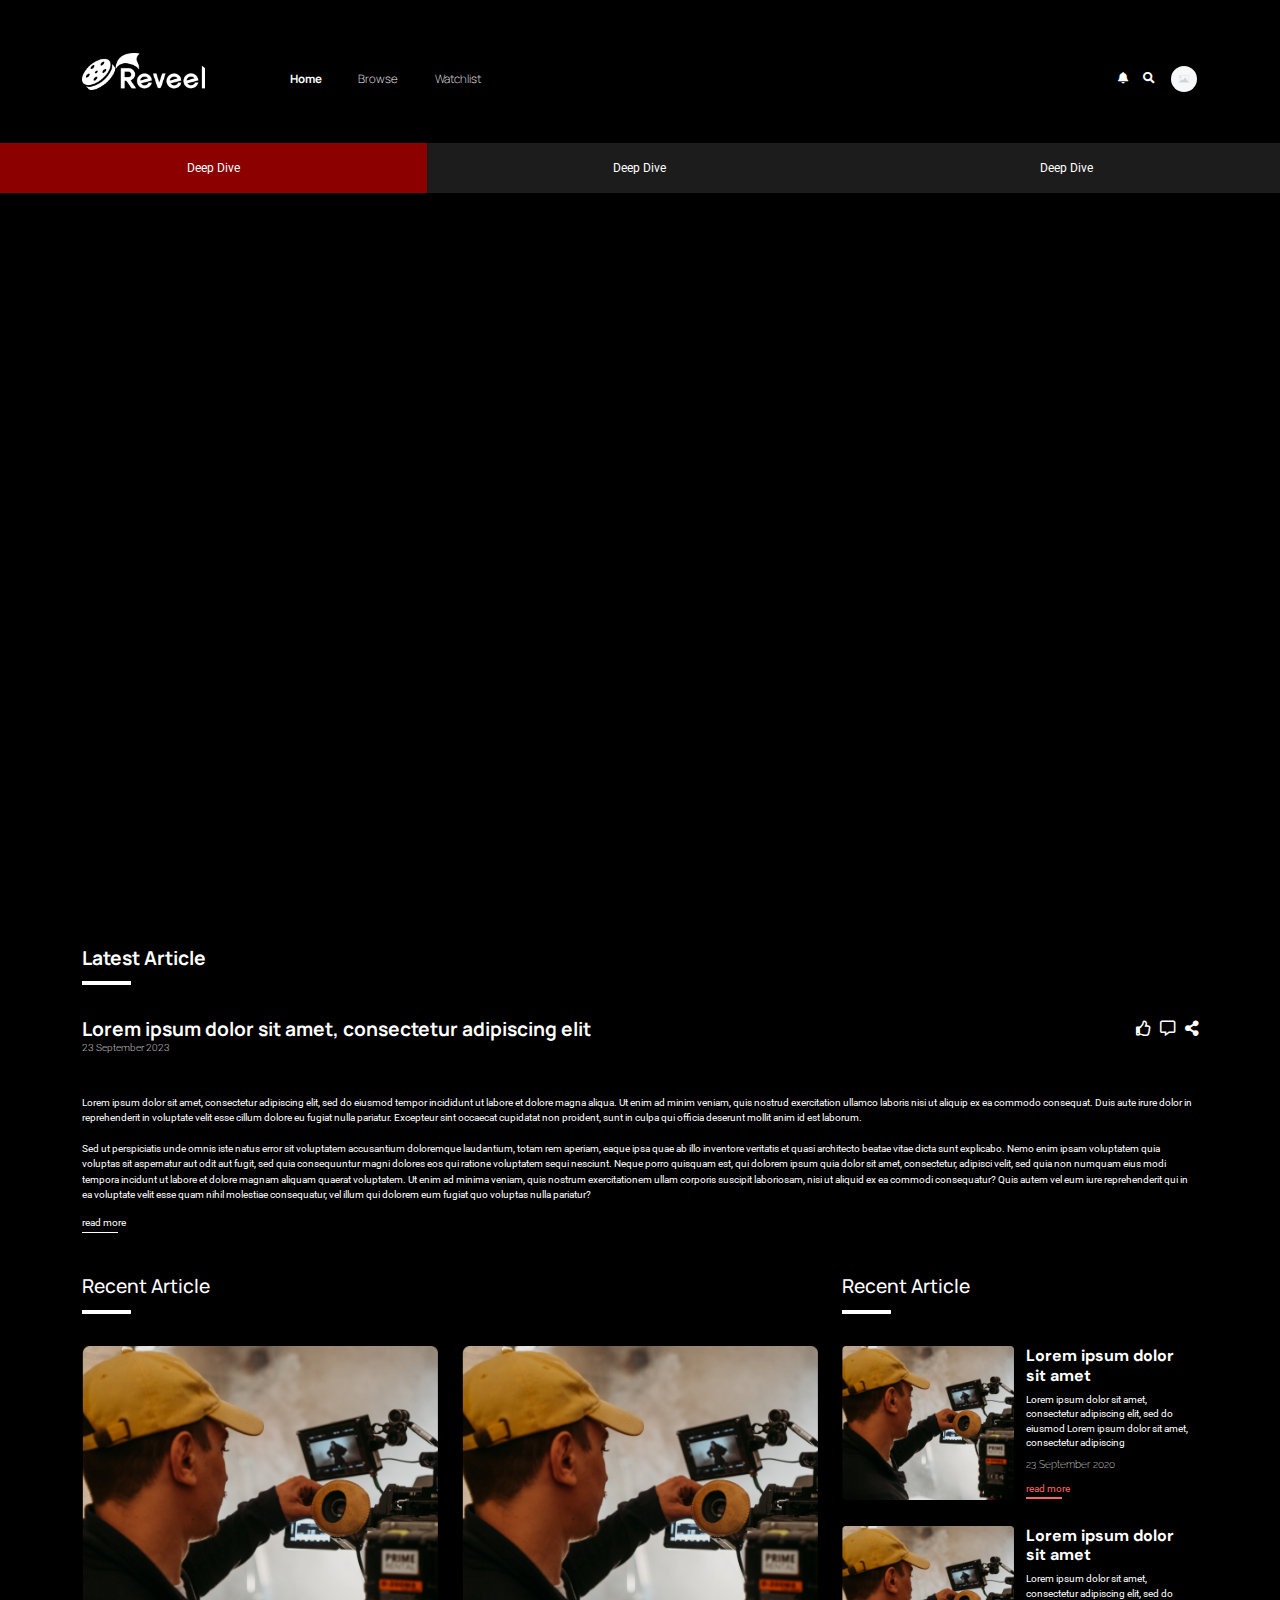
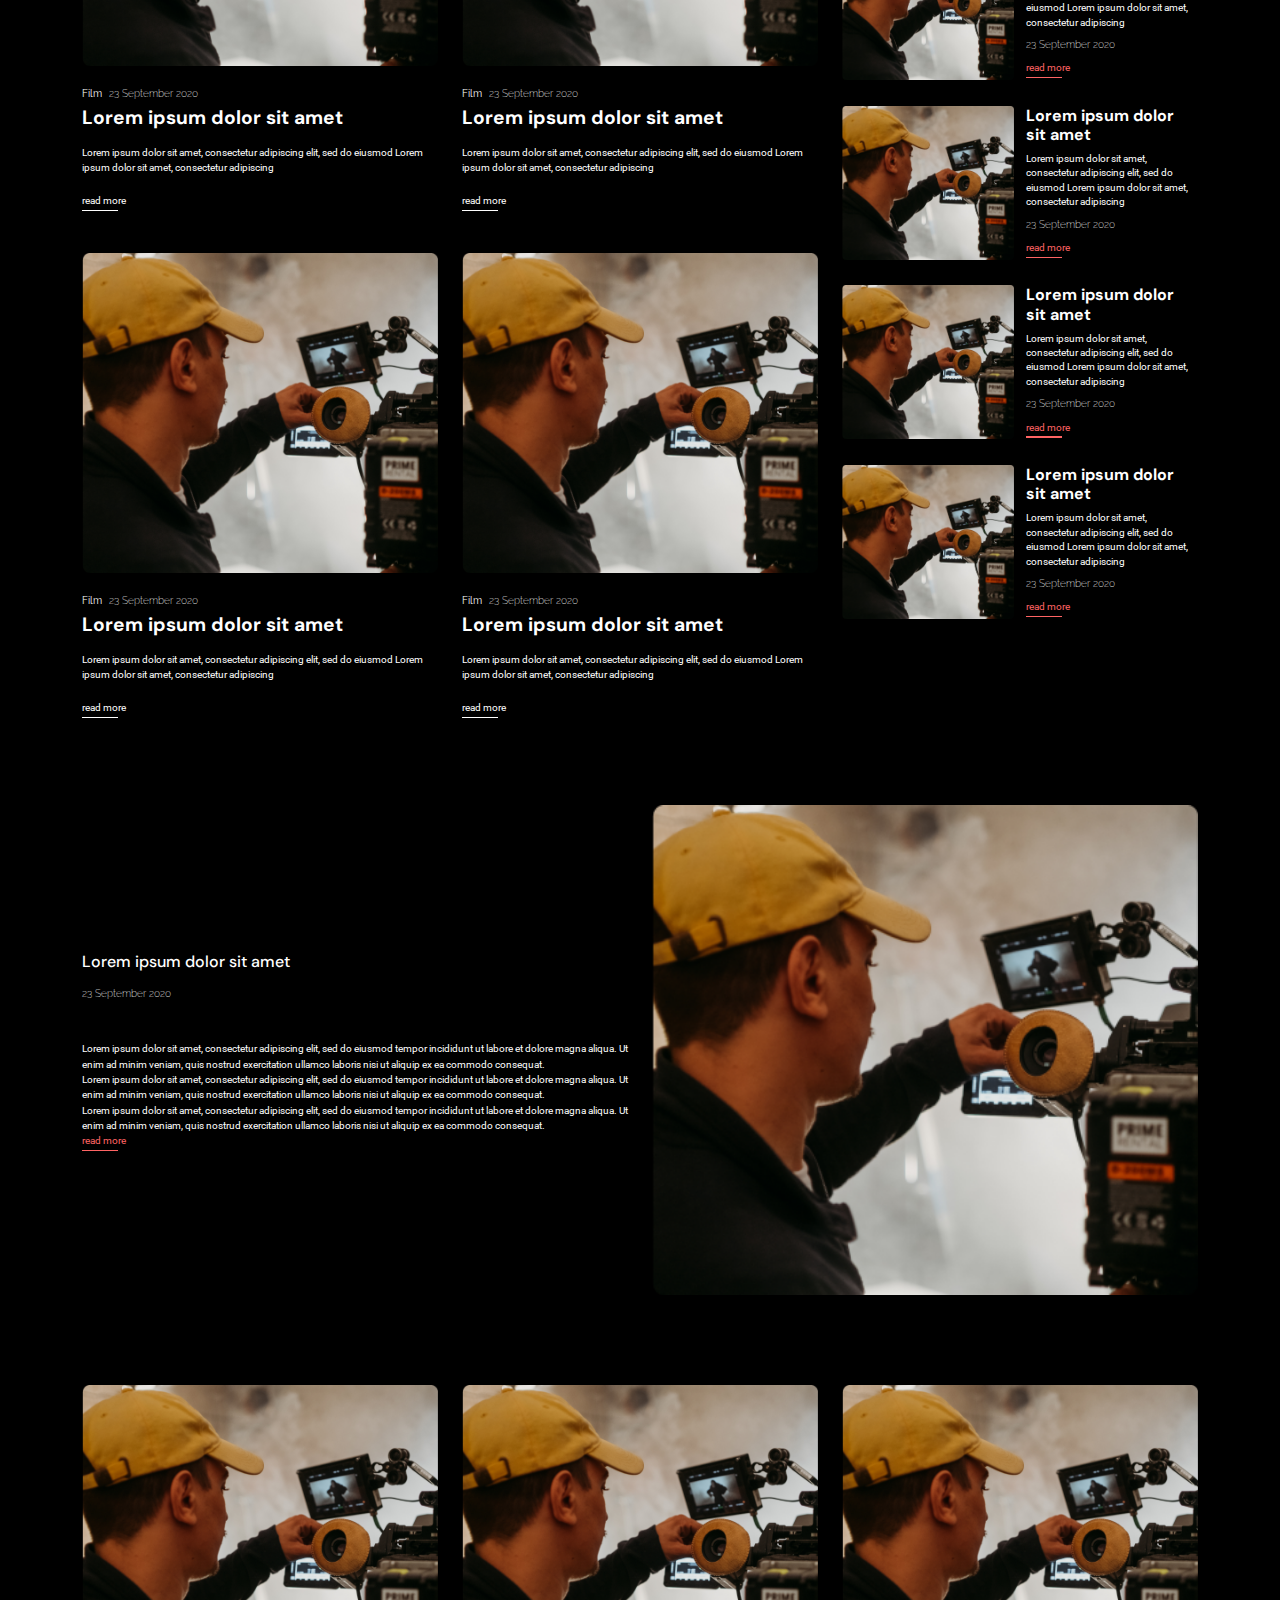
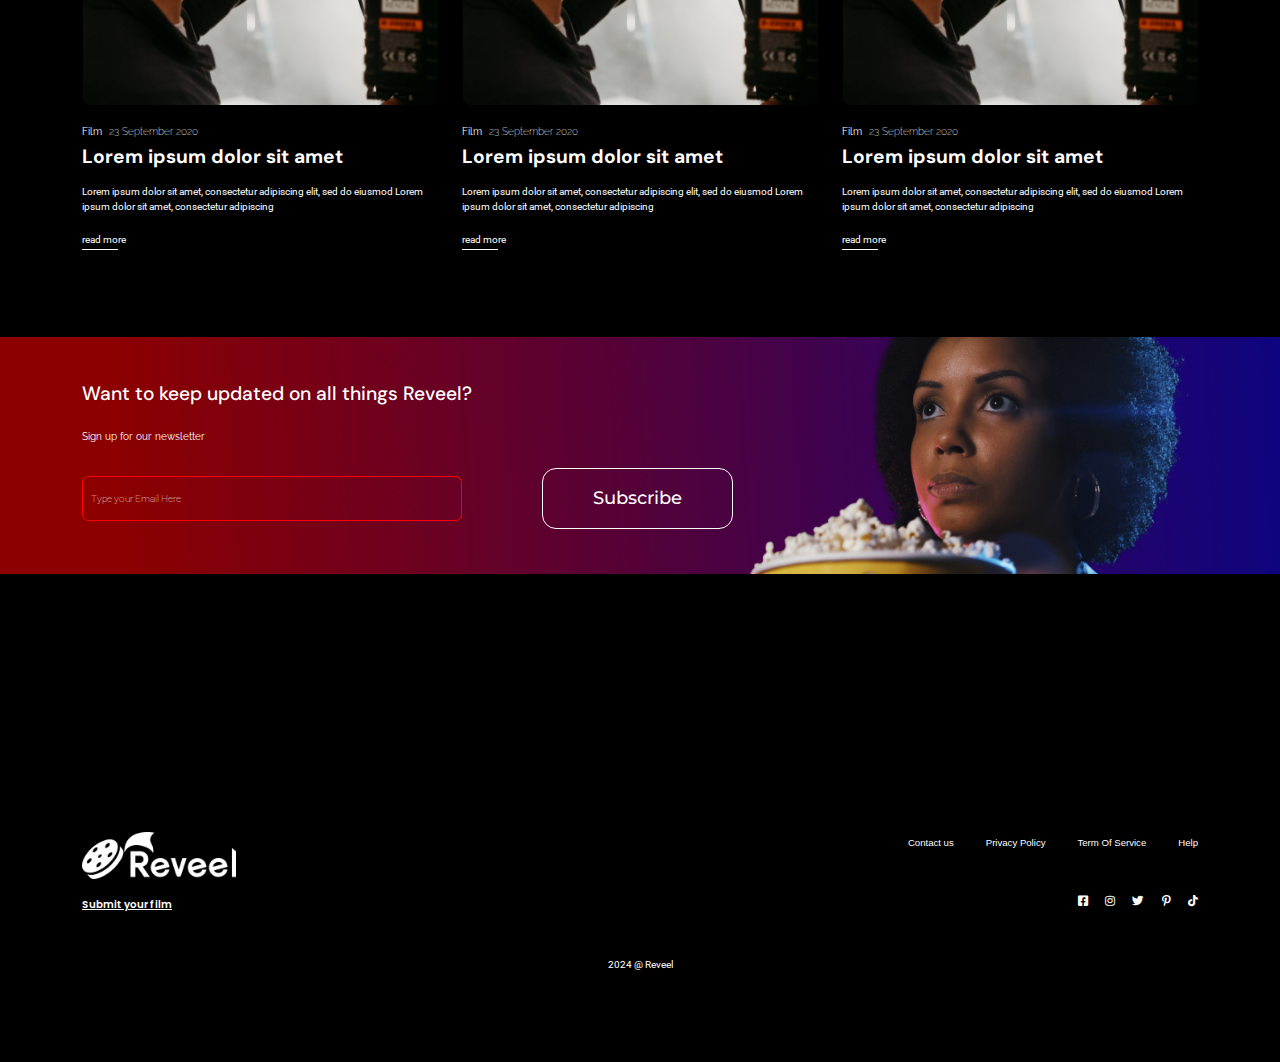
==== commit 343a654a: "desktop updated" ====
--- a/article.html
+++ b/article.html
@@ -148,11 +148,21 @@
         <!-- <img src="assets/images/article-hero-bg.png" alt="" class="img-hero"> -->
     </section>
     <section class="section_article_desc section">
-        <div class="container">   
+        <div class="container">
             <h4 class="fw-bold underline_heading">Latest Article</h4>
-            <h4 class="fw-bold">Lorem ipsum dolor sit amet, consectetur adipiscing elit</h4>
-            <p class="date_com mb-50">23 September 2023 </p>
+            <div class="row">
+                <div class="col-md-8">
+                    <h4 class="fw-bold">Lorem ipsum dolor sit amet, consectetur adipiscing elit</h4>
+                    <p class="date_com mb-50">23 September 2023 </p>
+                </div>
+                <div class="col-md-4 div_article_icons ">
+                    <a href="#"><i class="far fa-thumbs-up"></i></a>
+                    <a href="#"><i class="far fa-comment-alt"></i></a>
+                    <a href="#"><i class="fas fa-share-alt"></i></a>
+                </div> 
+            </div>
             <p>Lorem ipsum dolor sit amet, consectetur adipiscing elit, sed do eiusmod tempor incididunt ut labore et dolore magna aliqua. Ut enim ad minim veniam, quis nostrud exercitation ullamco laboris nisi ut aliquip ex ea commodo consequat. Duis aute irure dolor in reprehenderit in voluptate velit esse cillum dolore eu fugiat nulla pariatur. Excepteur sint occaecat cupidatat non proident, sunt in culpa qui officia deserunt mollit anim id est laborum.<br><br>Sed ut perspiciatis unde omnis iste natus error sit voluptatem accusantium doloremque laudantium, totam rem aperiam, eaque ipsa quae ab illo inventore veritatis et quasi architecto beatae vitae dicta sunt explicabo. Nemo enim ipsam voluptatem quia voluptas sit aspernatur aut odit aut fugit, sed quia consequuntur magni dolores eos qui ratione voluptatem sequi nesciunt. Neque porro quisquam est, qui dolorem ipsum quia dolor sit amet, consectetur, adipisci velit, sed quia non numquam eius modi tempora incidunt ut labore et dolore magnam aliquam quaerat voluptatem. Ut enim ad minima veniam, quis nostrum exercitationem ullam corporis suscipit laboriosam, nisi ut aliquid ex ea commodi consequatur? Quis autem vel eum iure reprehenderit qui in ea voluptate velit esse quam nihil molestiae consequatur, vel illum qui dolorem eum fugiat quo voluptas nulla pariatur?</p>
+            <a href="#" class="article_btn">read more</a>
         </div>
     </section>    
 <section class="section_article_main">
@@ -346,8 +356,8 @@
 <section class="section_news_letters section">
     <div class="container">
         <div class="col-md-7">
-            <h4 class="raleway mb-4">Lorem ipsum dolor sit amet</h4>
-            <p class="raleway mb-4">23 September 2020</p>
+            <h4 class="raleway mb-4">Want to keep updated on all things Reveel?</h4>
+            <p class="raleway mb-4">Sign up for our newsletter</p>
             <form action=""> 
                 <div class="form_group">
                     <div class="form_input">
--- a/assets/style/css/main.css
+++ b/assets/style/css/main.css
@@ -9832,7 +9832,7 @@
 }
 
 p.sub-title {
-  font-size: 25px;
+  font-size: 1.5vw;
 }
 
 a.poppin {
@@ -10053,6 +10053,41 @@
 }
 
 h6.dm-sans, .dm-sans.h6 {
+  font-size: 1vw;
+  font-family: "DM Sans", sans-serif;
+}
+
+h1.raleway, .raleway.h1 {
+  font-size: 3vw;
+  font-family: "DM Sans", sans-serif;
+}
+
+h2.raleway, .raleway.h2 {
+  font-size: 2.5vw;
+  font-family: "DM Sans", sans-serif;
+}
+
+h3.raleway, .raleway.h3 {
+  font-size: 2vw;
+  font-family: "DM Sans", sans-serif;
+}
+
+h4.raleway, .raleway.h4 {
+  font-size: 1.5vw;
+  font-family: "DM Sans", sans-serif;
+}
+
+h5.raleway, .raleway.h5 {
+  font-size: 1.2vw;
+  font-family: "DM Sans", sans-serif;
+}
+
+h5.raleway.sub_title, .raleway.sub_title.h5 {
+  font-size: 1.25vw;
+  font-family: "DM Sans", sans-serif;
+}
+
+h6.raleway, .raleway.h6 {
   font-size: 1vw;
   font-family: "DM Sans", sans-serif;
 }
@@ -10166,11 +10201,27 @@
 }
 
 .date_com {
-  font-size: 12px;
+  font-size: 0.75vw;
   font-weight: 200;
 }
 .date_com.mb-50 {
-  margin-bottom: 50px;
+  margin-bottom: 3.125vw;
+}
+
+.mb-50 {
+  margin-bottom: 3.125vw;
+}
+
+.mb-10 {
+  margin-bottom: 0.625vw !important;
+}
+
+.mb-80 {
+  margin-bottom: 5vw !important;
+}
+
+.pr-5 {
+  padding-right: 0.5vw;
 }
 
 /*-----------------*\
@@ -10302,6 +10353,51 @@
 .section_slider_comp .owl-dots,
 .section_slider_comp .owl-nav {
   display: none;
+}
+
+/*------------------*\
+   Thumbnail_slider
+\*------------------*/
+#sync1 .item {
+  margin: 5px;
+  color: #FFF;
+  -webkit-border-radius: 3px;
+  -moz-border-radius: 3px;
+  border-radius: 3px;
+  text-align: center;
+}
+#sync1 iframe {
+  border-radius: 0.5vw;
+  width: 57vw;
+  height: 32vw;
+}
+
+.owl-carousel .owl-dot {
+  display: none !important;
+}
+
+#sync2 .item {
+  background: #C9C9C9;
+  margin: 5px;
+  color: #FFF;
+  -webkit-border-radius: 3px;
+  -moz-border-radius: 3px;
+  border-radius: 1vw;
+  text-align: center;
+  cursor: pointer;
+}
+#sync2 .item h1, #sync2 .item .h1 {
+  font-size: 18px;
+}
+
+.owl-theme .owl-nav {
+  /*default owl-theme theme reset .disabled:hover links */
+}
+.owl-theme .owl-nav [class*=owl-] {
+  transition: all 0.3s ease;
+}
+.owl-theme .owl-nav [class*=owl-].disabled:hover {
+  background-color: #D6D6D6;
 }
 
 /*--------------*\
@@ -10622,17 +10718,17 @@
   background-repeat: no-repeat;
   background-size: cover;
   background-position: center;
-  padding: 322px 0 254px;
+  padding: 20.125vw 0 15.875vw;
   position: relative;
 }
 .section_banner.browse_bg {
   background-image: url("/assets/images/browse-bg.jpg");
-  padding: 322px 0 0;
+  padding: 20.125vw 0 0;
 }
 .section_banner.browse_bg img {
   position: relative;
   z-index: 99;
-  margin-bottom: 23px;
+  margin-bottom: 1.5vw;
 }
 .section_banner.browse_bg:before {
   background-color: rgba(0, 0, 0, 0.6);
@@ -10665,35 +10761,44 @@
 }
 
 .article-img-hero .img-hero {
-  width: 100vw;
-  height: 37.153vw;
+  width: 98vw;
+  height: 55vw;
 }
 
 .section_article_desc h4 + h4, .section_article_desc .h4 + h4, .section_article_desc h4 + .h4, .section_article_desc .h4 + .h4 {
-  margin-bottom: 20px;
+  margin-bottom: 1.25vw;
+}
+.section_article_desc .div_article_icons {
+  display: flex;
+  justify-content: end;
+  font-size: 1.2vw;
+}
+.section_article_desc .div_article_icons a {
+  padding-left: 0.75vw;
+  color: #ffffff;
 }
 
 article {
-  margin-bottom: 30px;
+  margin-bottom: 1.875vw;
 }
 article .article_img img {
   width: 100%;
 }
 article .article_content {
-  padding: 26px 0;
+  padding: 1.625vw 0;
 }
 article .article_content > p {
-  margin-bottom: 6px;
+  margin-bottom: 0.375vw;
 }
 article .article_content h4, article .article_content .h4 {
   font-weight: bold;
-  margin-bottom: 20px;
+  margin-bottom: 1.25vw;
 }
 
 .recent_article {
   display: flex;
   width: 100%;
-  margin-bottom: 33px;
+  margin-bottom: 2vw;
 }
 .recent_article .recent_article_img {
   width: 50%;
@@ -10704,16 +10809,16 @@
 }
 .recent_article .recent_article_content h4, .recent_article .recent_article_content .h4 {
   font-weight: bold;
-  font-size: 20px;
-  margin-bottom: 10px;
+  font-size: 1.25vw;
+  margin-bottom: 0.625vw;
 }
 .recent_article .recent_article_content p {
-  font-size: 12px;
-  margin-bottom: 10px;
+  font-size: 0.75vw;
+  margin-bottom: 0.625vw;
 }
 
 .section_featured_article p {
-  margin-bottom: 19px;
+  margin-bottom: 1.2;
 }
 .section_featured_article img {
   width: 100%;
@@ -10732,13 +10837,13 @@
 }
 .section_news_letters .form_group .form_input {
   width: 70%;
-  margin-right: 10px;
+  margin-right: 6.25vw;
 }
 .section_news_letters .form_group .form_input input {
   width: 100%;
-  padding: 18px 10px;
-  border-radius: 8px;
-  border: 1px solid #FF0000;
+  padding: 1.1vw 0.625vw;
+  border-radius: 0.5vw;
+  border: 0.063vw solid #FF0000;
   background-color: transparent;
   color: #F2F4F5;
   font-weight: 100;
@@ -10752,6 +10857,48 @@
 }
 .section_news_letters .form_group .form_btn {
   width: 30%;
+}
+
+.w-img-100 {
+  width: 100%;
+}
+
+.section_blog_news_letters {
+  background-image: url("/assets/images/newsletter_blogs_bg.png");
+  background-size: cover;
+  background-repeat: no-repeat;
+  background-position: center;
+}
+.section_blog_news_letters .form_group {
+  display: flex;
+  align-items: center;
+  width: 100%;
+}
+.section_blog_news_letters .form_group .form_input {
+  width: 70%;
+  margin-right: 0.625vw;
+}
+.section_blog_news_letters .form_group .form_input input {
+  width: 100%;
+  padding: 1.1vw 0.625vw;
+  border-radius: 0.5vw;
+  border: 0.063vw solid #FF0000;
+  background-color: transparent;
+  color: #F2F4F5;
+  font-weight: 100;
+}
+.section_blog_news_letters .form_group .form_input input:focus {
+  outline: none;
+  box-shadow: none;
+}
+.section_blog_news_letters .form_group .form_input input::placeholder {
+  color: #F2F4F5;
+}
+.section_blog_news_letters .form_group .form_btn {
+  width: 30%;
+}
+.section_blog_news_letters .form_group .form_btn .btn_brand_outline_white {
+  border-radius: 0.5vw;
 }
 
 /*--------------*\
@@ -10856,7 +11003,7 @@
   position: relative;
 }
 .underline_heading:first-of-type {
-  margin-bottom: 60px;
+  margin-bottom: 3.75vw;
 }
 .underline_heading:first-of-type:before {
   content: "";
@@ -10871,7 +11018,7 @@
 .article_btn {
   position: relative;
   color: #ffffff;
-  margin-top: 15px;
+  margin-top: 1vw;
 }
 .article_btn:before {
   content: "";
@@ -10889,4 +11036,8 @@
   background-color: #ff6464;
 }
 
+.pl-2 {
+  padding-left: 2vw;
+}
+
 /*# sourceMappingURL=main.css.map */
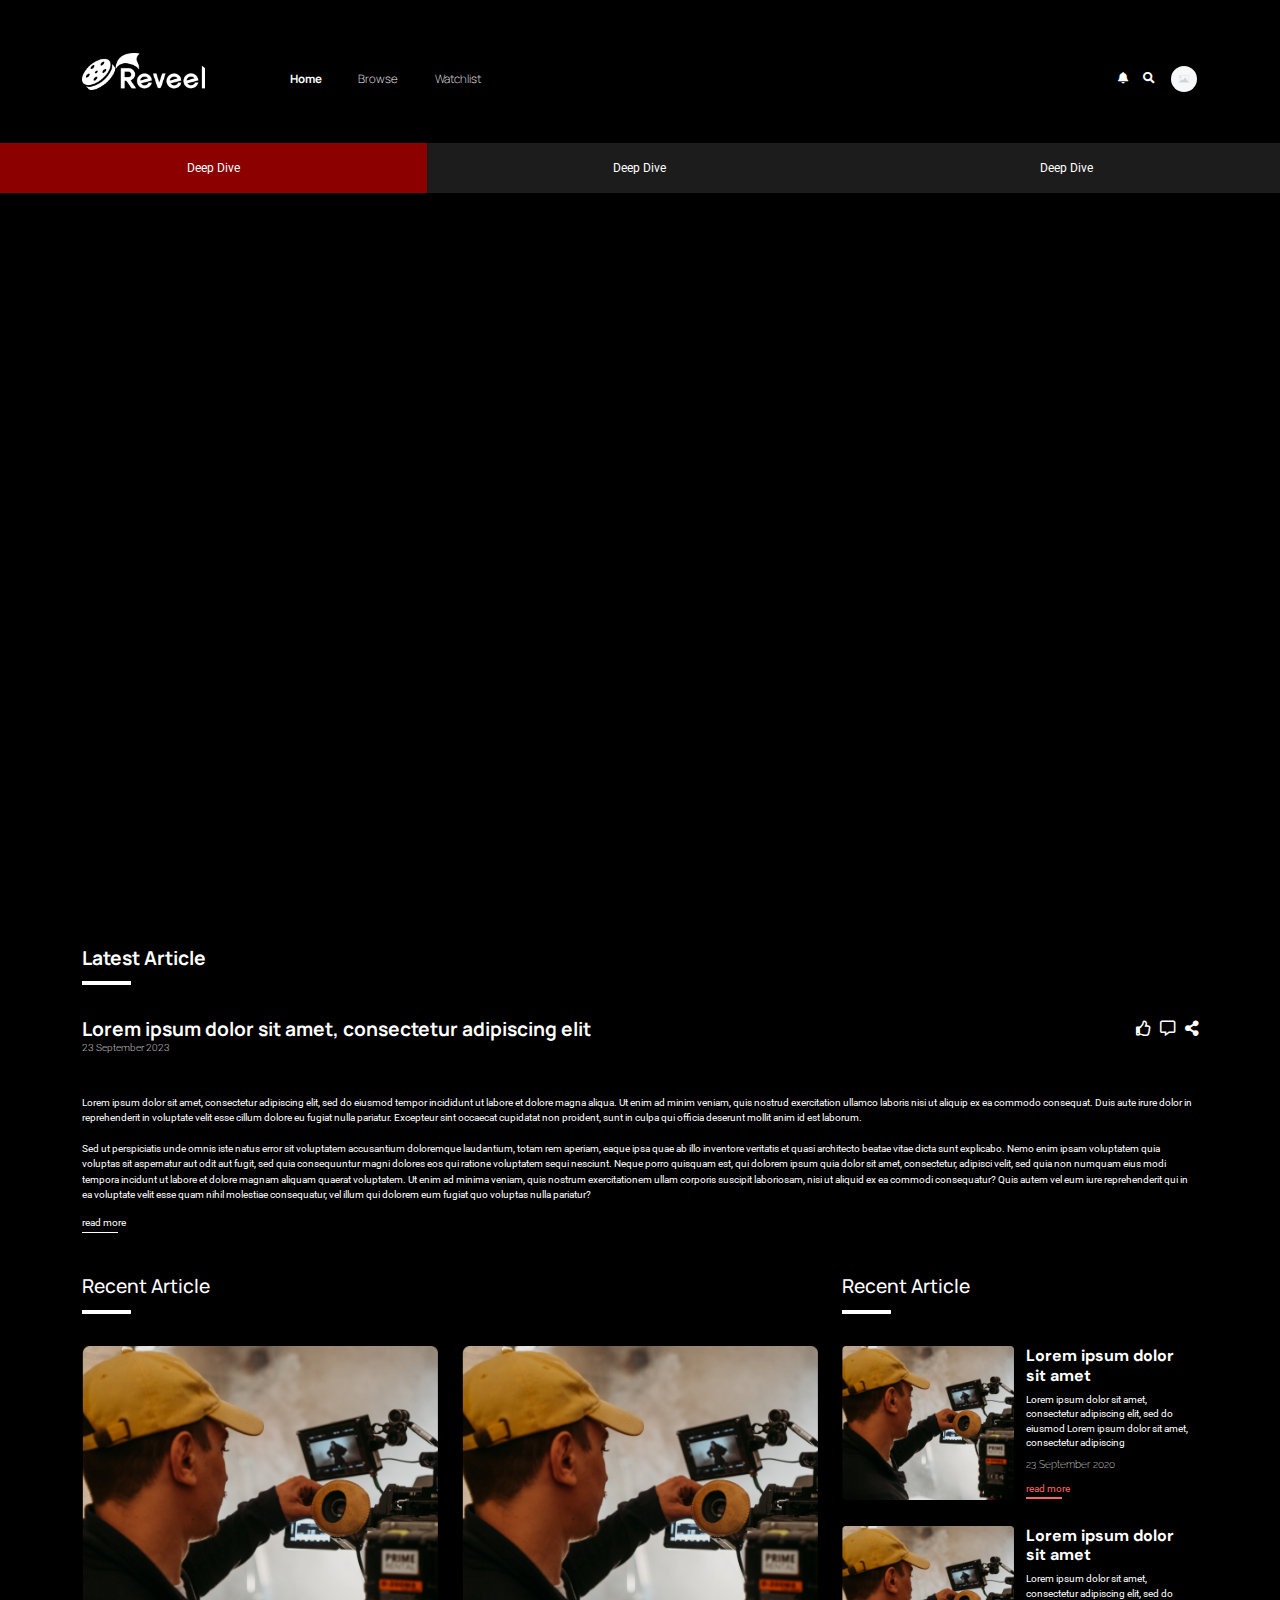
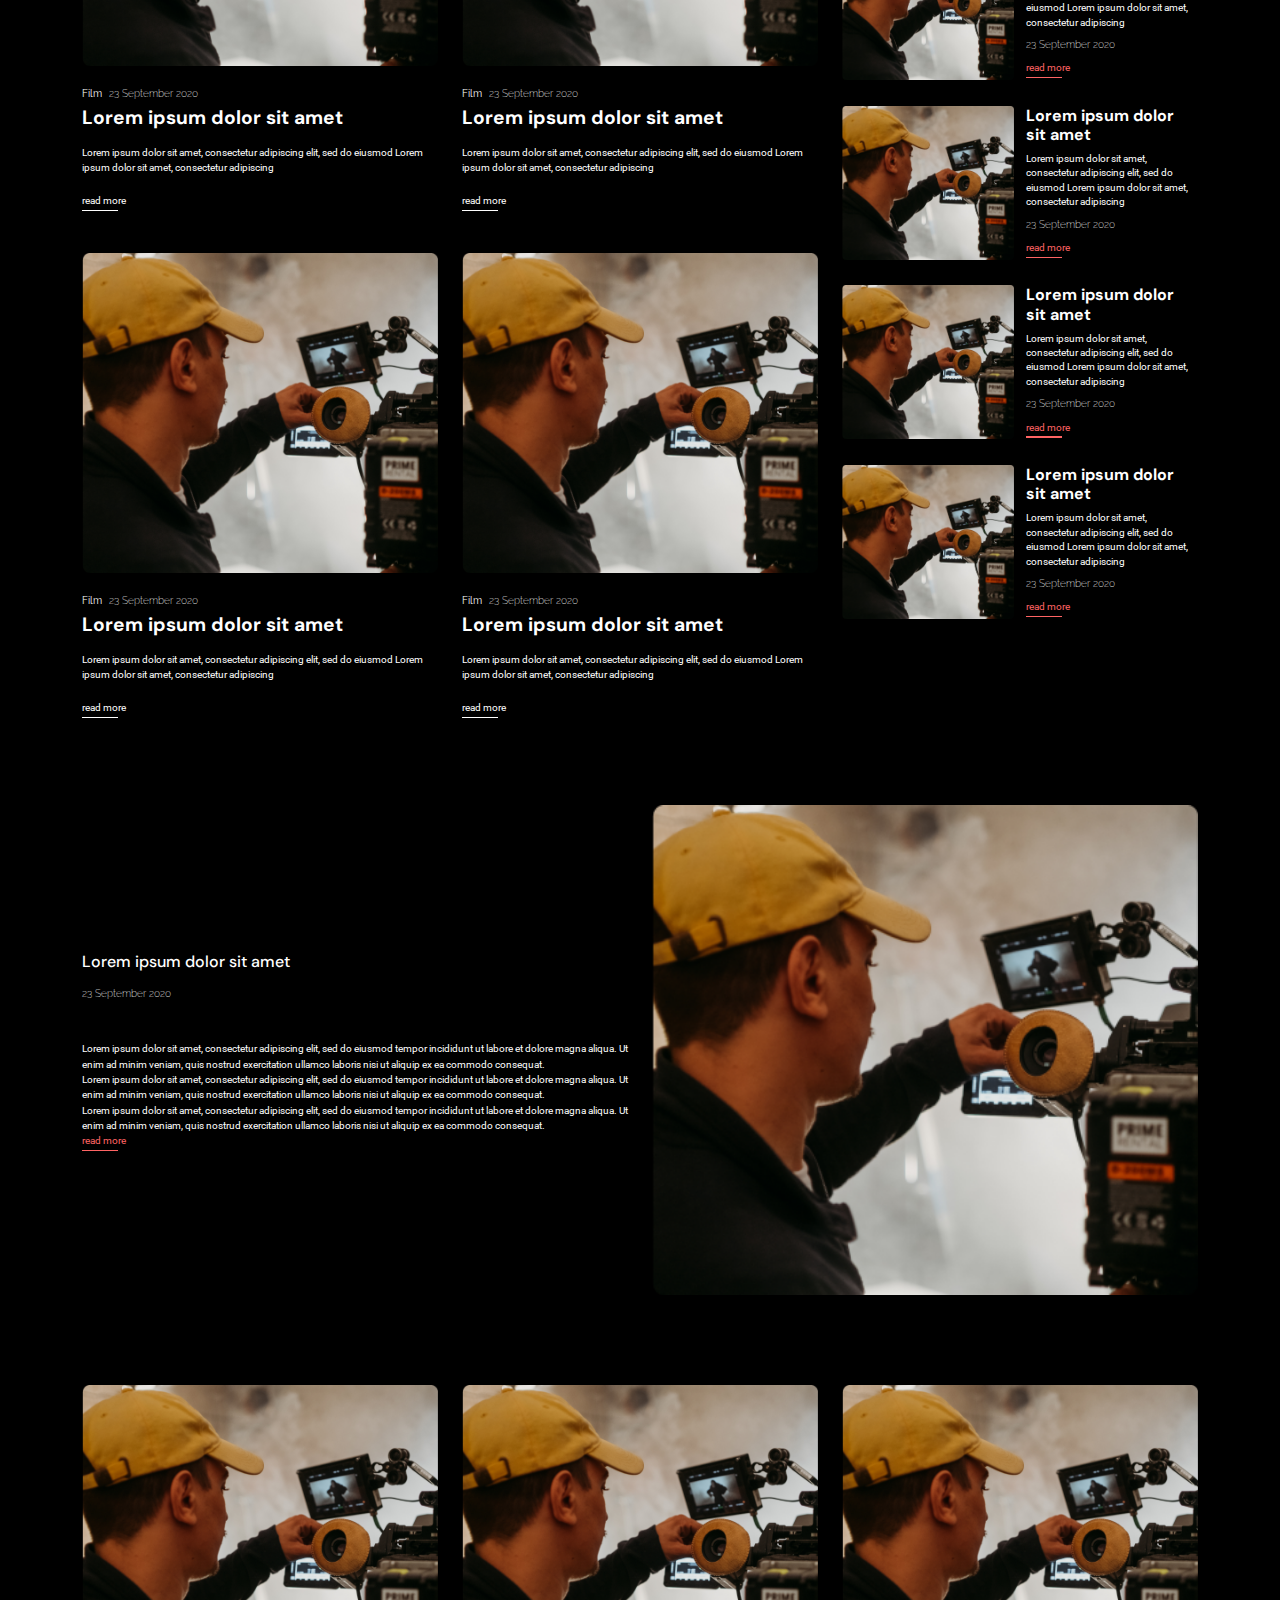
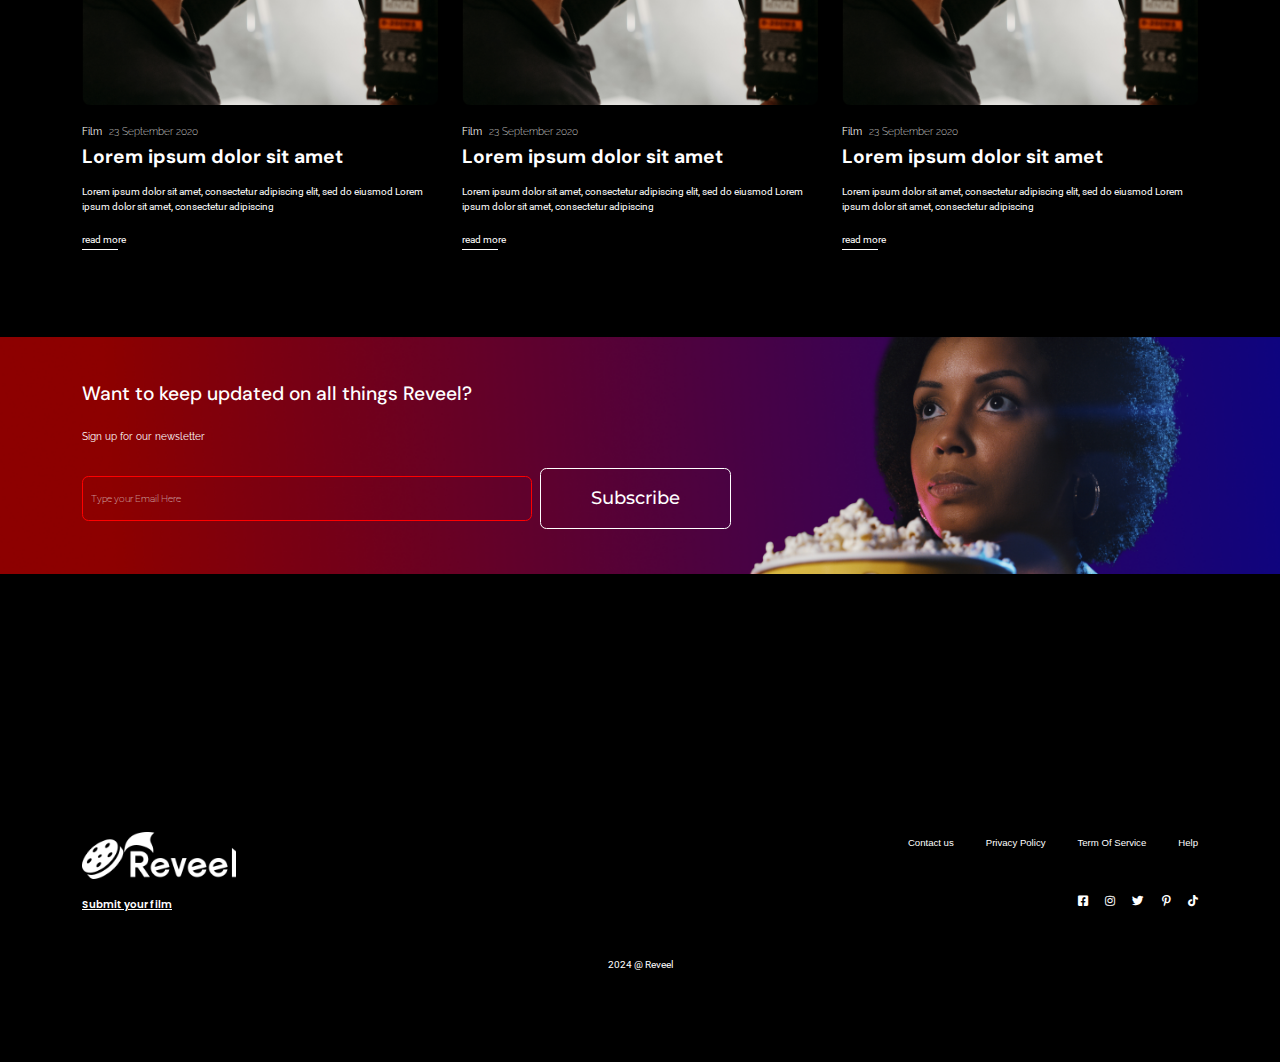
==== commit 25a9973b: "both pages are completed" ====
--- a/article.html
+++ b/article.html
@@ -171,7 +171,7 @@
             <div class="col-md-8">
                 <h4 class="underline_heading">Recent Article</h4>
                 <div class="row">   
-                    <div class="col-6">
+                    <div class="col-md-6">
                         <article>
                             <div class="article_img">
                                 <img src="assets/images/recent-article-1.png" alt="" class="img-fluid">
@@ -184,7 +184,7 @@
                               </div>
                         </article>
                     </div>
-                    <div class="col-6">
+                    <div class="col-md-6">
                         <article>
                             <div class="article_img">
                                 <img src="assets/images/recent-article-1.png" alt="" class="img-fluid">
@@ -197,7 +197,7 @@
                               </div>
                         </article>
                     </div>
-                    <div class="col-6">
+                    <div class="col-md-6">
                         <article>
                             <div class="article_img">
                                 <img src="assets/images/recent-article-1.png" alt="" class="img-fluid">
@@ -210,7 +210,7 @@
                               </div>
                         </article>
                     </div>
-                    <div class="col-6">
+                    <div class="col-md-6">
                         <article>
                             <div class="article_img">
                                 <img src="assets/images/recent-article-1.png" alt="" class="img-fluid">
@@ -291,8 +291,8 @@
 </section>
 <section class="section_featured_article section">
     <div class="container">
-        <div class="row align-items-center">
-            <div class="col-md-6">
+        <div class="row align-items-center revers">
+            <div class="col-md-6 py-md-0 py-4">
                 <h5 class="raleway sub_title mb-3">Lorem ipsum dolor sit amet</h5>
                 <p class="date_com raleway mb-50"> 23 September 2020</p> 
                 <p>Lorem ipsum dolor sit amet, consectetur adipiscing elit, sed do eiusmod tempor incididunt ut labore et dolore magna aliqua. Ut enim ad minim veniam, quis nostrud exercitation ullamco laboris nisi ut aliquip ex ea commodo consequat.</p> 
--- a/assets/style/css/main.css
+++ b/assets/style/css/main.css
@@ -9883,215 +9883,196 @@
 }
 
 h1.poppin, .poppin.h1 {
-  font-size: 3vw;
   font-family: "Poppins", sans-serif;
 }
 
 h2.poppin, .poppin.h2 {
-  font-size: 2.5vw;
   font-family: "Poppins", sans-serif;
 }
 
 h3.poppin, .poppin.h3 {
-  font-size: 2vw;
   font-family: "Poppins", sans-serif;
 }
 
 h4.poppin, .poppin.h4 {
-  font-size: 1.5vw;
   font-family: "Poppins", sans-serif;
 }
 
 h5.poppin, .poppin.h5 {
-  font-size: 1.2vw;
   font-family: "Poppins", sans-serif;
 }
 
 h5.poppin.sub_title, .poppin.sub_title.h5 {
-  font-size: 1.25vw;
   font-family: "Poppins", sans-serif;
 }
 
 h6.poppin, .poppin.h6 {
-  font-size: 1vw;
   font-family: "Poppins", sans-serif;
 }
 
 h1.roboto, .roboto.h1 {
-  font-size: 3vw;
   font-family: "Roboto", sans-serif;
 }
 
 h2.roboto, .roboto.h2 {
-  font-size: 2.5vw;
   font-family: "Roboto", sans-serif;
 }
 
 h3.roboto, .roboto.h3 {
-  font-size: 2vw;
   font-family: "Roboto", sans-serif;
 }
 
 h4.roboto, .roboto.h4 {
-  font-size: 1.5vw;
   font-family: "Roboto", sans-serif;
 }
 
 h5.roboto, .roboto.h5 {
-  font-size: 1.2vw;
   font-family: "Roboto", sans-serif;
 }
 
 h5.roboto.sub_title, .roboto.sub_title.h5 {
-  font-size: 1.25vw;
   font-family: "Roboto", sans-serif;
 }
 
 h6.roboto, .roboto.h6 {
-  font-size: 1vw;
   font-family: "Roboto", sans-serif;
 }
 
 h1.inter, .inter.h1 {
-  font-size: 3vw;
   font-family: "Inter", sans-serif;
 }
 
 h2.inter, .inter.h2 {
-  font-size: 2.5vw;
   font-family: "Inter", sans-serif;
 }
 
 h3.inter, .inter.h3 {
-  font-size: 2vw;
   font-family: "Inter", sans-serif;
 }
 
 h4.inter, .inter.h4 {
-  font-size: 1.5vw;
   font-family: "Inter", sans-serif;
 }
 
 h5.inter, .inter.h5 {
-  font-size: 1.2vw;
   font-family: "Inter", sans-serif;
 }
 
 h5.inter.sub_title, .inter.sub_title.h5 {
-  font-size: 1.25vw;
   font-family: "Inter", sans-serif;
 }
 
 h6.inter, .inter.h6 {
-  font-size: 1vw;
   font-family: "Inter", sans-serif;
 }
 
 h1.montserrat, .montserrat.h1 {
-  font-size: 3vw;
   font-family: "Montserrat", sans-serif;
 }
 
 h2.montserrat, .montserrat.h2 {
-  font-size: 2.5vw;
   font-family: "Montserrat", sans-serif;
 }
 
 h3.montserrat, .montserrat.h3 {
-  font-size: 2vw;
   font-family: "Montserrat", sans-serif;
 }
 
 h4.montserrat, .montserrat.h4 {
-  font-size: 1.5vw;
   font-family: "Montserrat", sans-serif;
 }
 
 h5.montserrat, .montserrat.h5 {
-  font-size: 1.2vw;
   font-family: "Montserrat", sans-serif;
 }
 
 h5.montserrat.sub_title, .montserrat.sub_title.h5 {
-  font-size: 1.25vw;
   font-family: "Montserrat", sans-serif;
 }
 
 h6.montserrat, .montserrat.h6 {
-  font-size: 1vw;
   font-family: "Montserrat", sans-serif;
 }
 
 h1.dm-sans, .dm-sans.h1 {
-  font-size: 3vw;
   font-family: "DM Sans", sans-serif;
 }
 
 h2.dm-sans, .dm-sans.h2 {
-  font-size: 2.5vw;
   font-family: "DM Sans", sans-serif;
 }
 
 h3.dm-sans, .dm-sans.h3 {
-  font-size: 2vw;
   font-family: "DM Sans", sans-serif;
 }
 
 h4.dm-sans, .dm-sans.h4 {
-  font-size: 1.5vw;
   font-family: "DM Sans", sans-serif;
 }
 
 h5.dm-sans, .dm-sans.h5 {
-  font-size: 1.2vw;
   font-family: "DM Sans", sans-serif;
 }
 
 h5.montserrat.sub_title, .montserrat.sub_title.h5 {
-  font-size: 1.25vw;
   font-family: "DM Sans", sans-serif;
 }
 
 h6.dm-sans, .dm-sans.h6 {
-  font-size: 1vw;
   font-family: "DM Sans", sans-serif;
 }
 
 h1.raleway, .raleway.h1 {
-  font-size: 3vw;
   font-family: "DM Sans", sans-serif;
 }
 
 h2.raleway, .raleway.h2 {
-  font-size: 2.5vw;
   font-family: "DM Sans", sans-serif;
 }
 
 h3.raleway, .raleway.h3 {
-  font-size: 2vw;
   font-family: "DM Sans", sans-serif;
 }
 
 h4.raleway, .raleway.h4 {
-  font-size: 1.5vw;
   font-family: "DM Sans", sans-serif;
 }
 
 h5.raleway, .raleway.h5 {
-  font-size: 1.2vw;
   font-family: "DM Sans", sans-serif;
 }
 
 h5.raleway.sub_title, .raleway.sub_title.h5 {
-  font-size: 1.25vw;
   font-family: "DM Sans", sans-serif;
 }
 
 h6.raleway, .raleway.h6 {
-  font-size: 1vw;
   font-family: "DM Sans", sans-serif;
 }
 
+@media only screen and (max-width: 767.98px) {
+  h1, .h1 {
+    font-size: 40px;
+  }
+  h2, .h2 {
+    font-size: 30px;
+  }
+  h3, .h3 {
+    font-size: 25px;
+  }
+  h4, .h4 {
+    font-size: 20px;
+  }
+  h5, .h5 {
+    font-size: 18px;
+  }
+  h5.sub_title, .sub_title.h5 {
+    font-size: 19px;
+  }
+  h6, .h6 {
+    font-size: 16px;
+  }
+}
 /*--------------*\
     Mix-Helpers
 \*--------------*/
@@ -10146,6 +10127,11 @@
   background-color: #000000;
   font-weight: 400;
 }
+@media only screen and (max-width: 767.98px) {
+  body {
+    font-size: 14px;
+  }
+}
 
 @media only screen and (min-width: 87.5em) {
   .container {
@@ -10204,12 +10190,27 @@
   font-size: 0.75vw;
   font-weight: 200;
 }
+@media only screen and (max-width: 767.98px) {
+  .date_com {
+    font-size: 10px;
+  }
+}
 .date_com.mb-50 {
   margin-bottom: 3.125vw;
 }
+@media only screen and (max-width: 767.98px) {
+  .date_com.mb-50 {
+    margin-bottom: 15px;
+  }
+}
 
 .mb-50 {
   margin-bottom: 3.125vw;
+}
+@media only screen and (max-width: 767.98px) {
+  .mb-50 {
+    margin-bottom: 15px;
+  }
 }
 
 .mb-10 {
@@ -10366,10 +10367,17 @@
   border-radius: 3px;
   text-align: center;
 }
-#sync1 iframe {
-  border-radius: 0.5vw;
-  width: 57vw;
-  height: 32vw;
+#sync1 .item {
+  position: relative;
+  padding-bottom: 56.25%; /* 16:9 */
+  height: 0;
+}
+#sync1 .item iframe {
+  position: absolute;
+  top: 0;
+  left: 0;
+  width: 100%;
+  height: 100%;
 }
 
 .owl-carousel .owl-dot {
@@ -10533,6 +10541,11 @@
   color: white;
   font-size: 0.9vw;
 }
+@media only screen and (max-width: 767.98px) {
+  .cat_main .cat_dropdown > a {
+    font-size: 15px;
+  }
+}
 .cat_main .cat_dropdown > a.is_checked {
   background-color: #8D0000;
 }
@@ -10551,6 +10564,12 @@
   text-align: center;
   color: white;
   font-size: 0.9vw;
+}
+@media only screen and (max-width: 767.98px) {
+  .cat_main .cat_dropdown .list_dropdown li a {
+    padding: 12px 0;
+    font-size: 15px;
+  }
 }
 .cat_main .cat_dropdown .list_dropdown li a.is_checked {
   background-color: #8D0000;
@@ -10604,10 +10623,21 @@
   width: 9.6vw;
   display: inline-block;
 }
+@media only screen and (max-width: 767.98px) {
+  .header_logo {
+    width: 120px;
+  }
+}
 .header_logo img {
   width: 100%;
 }
 
+@media only screen and (max-width: 767.98px) {
+  .navbar-toggler {
+    color: rgba(255, 255, 255, 0.55) !important;
+    border: 1px solid white !important;
+  }
+}
 .logedin_header .navbar-collapse {
   position: relative;
   top: 0.6vw;
@@ -10621,22 +10651,44 @@
   color: #ffffff !important;
   font-weight: 200;
 }
+@media only screen and (max-width: 767.98px) {
+  .logedin_header .navbar-collapse > ul li a {
+    font-size: 14px;
+  }
+}
 .logedin_header .navbar-collapse > ul li a.active {
   font-weight: 700;
 }
 .logedin_header .navbar-collapse > ul li + li {
   margin-left: 1.6vw;
+}
+@media only screen and (max-width: 767.98px) {
+  .logedin_header .navbar-collapse > ul li + li {
+    margin-left: 0;
+  }
 }
 .logedin_header .navbar-collapse > .users_info form {
   display: flex;
   align-items: center;
 }
+@media only screen and (max-width: 767.98px) {
+  .logedin_header .navbar-collapse > .users_info form {
+    justify-content: space-between;
+    padding-left: 30px;
+    padding-right: 30px;
+  }
+}
 .logedin_header .navbar-collapse > .users_info form > a {
   margin-right: 1.2vw;
 }
 .logedin_header .navbar-collapse > .users_info form > a i {
   font-size: 0.9vw;
   color: #ffffff;
+}
+@media only screen and (max-width: 767.98px) {
+  .logedin_header .navbar-collapse > .users_info form > a i {
+    font-size: 20px;
+  }
 }
 .logedin_header .navbar-collapse > .users_info form .dropdown button {
   background-color: transparent;
@@ -10647,6 +10699,13 @@
   width: 2vw;
   height: 2vw;
   border-radius: 2.5vw;
+}
+@media only screen and (max-width: 767.98px) {
+  .logedin_header .navbar-collapse > .users_info form .dropdown button img {
+    width: 25px;
+    height: 25px;
+    border-radius: 50px;
+  }
 }
 .logedin_header .navbar-collapse > .users_info form .dropdown button:after {
   content: unset;
@@ -10663,6 +10722,11 @@
   margin-bottom: 1.45vw;
   display: block;
 }
+@media only screen and (max-width: 767.98px) {
+  footer .logo {
+    width: 120px;
+  }
+}
 footer .logo img {
   width: 100%;
 }
@@ -10674,40 +10738,91 @@
   max-width: 9.85vw;
   margin-top: 2.15vw;
 }
+@media only screen and (max-width: 767.98px) {
+  footer .social_links {
+    max-width: 100%;
+  }
+}
 footer .social_links a {
   font-weight: 500;
 }
 footer .social_links a + a {
   margin-left: 1.35vw;
 }
+@media only screen and (max-width: 767.98px) {
+  footer .social_links a + a {
+    margin-left: 15px;
+  }
+}
 footer .social_links a i {
   font-size: 0.9vw;
+}
+@media only screen and (max-width: 767.98px) {
+  footer .social_links a i {
+    font-size: 20px;
+  }
 }
 footer .footer_nav {
   max-width: 23.95vw;
   display: block;
+}
+@media only screen and (max-width: 767.98px) {
+  footer .footer_nav {
+    max-width: 100%;
+  }
+}
+@media only screen and (max-width: 767.98px) {
+  footer .footer_nav ul {
+    margin-top: 20px;
+  }
 }
 footer .footer_nav ul li a {
   font-size: 0.75vw;
   font-family: "poppin", sans-serif;
   font-weight: 500;
 }
+@media only screen and (max-width: 767.98px) {
+  footer .footer_nav ul li a {
+    font-size: 14px;
+  }
+}
 footer .footer_nav ul li + li {
   margin-left: 2.5vw;
 }
+@media only screen and (max-width: 767.98px) {
+  footer .footer_nav ul li + li {
+    margin-left: 15px;
+  }
+}
 
 .footer_article {
   padding-top: 258px;
+}
+@media only screen and (max-width: 767.98px) {
+  .footer_article {
+    padding-top: 40px;
+  }
 }
 .footer_article .footer_main {
   display: flex;
   justify-content: space-between;
   align-items: center;
 }
+@media only screen and (max-width: 767.98px) {
+  .footer_article .footer_main {
+    flex-flow: column;
+  }
+}
 .footer_article .column_flex {
   display: flex;
   flex-flow: column;
   align-items: flex-end;
+}
+@media only screen and (max-width: 767.98px) {
+  .footer_article .column_flex {
+    justify-content: center;
+    align-items: center;
+  }
 }
 
 /*--------------*\
@@ -10773,10 +10888,20 @@
   justify-content: end;
   font-size: 1.2vw;
 }
+@media only screen and (max-width: 767.98px) {
+  .section_article_desc .div_article_icons {
+    font-size: 15px;
+  }
+}
 .section_article_desc .div_article_icons a {
   padding-left: 0.75vw;
   color: #ffffff;
 }
+@media only screen and (max-width: 767.98px) {
+  .section_article_desc .div_article_icons a {
+    margin-left: 15px;
+  }
+}
 
 article {
   margin-bottom: 1.875vw;
@@ -10787,8 +10912,18 @@
 article .article_content {
   padding: 1.625vw 0;
 }
+@media only screen and (max-width: 767.98px) {
+  article .article_content {
+    padding: 40px 0;
+  }
+}
 article .article_content > p {
   margin-bottom: 0.375vw;
+}
+@media only screen and (max-width: 767.98px) {
+  article .article_content > p {
+    margin-bottom: 10px;
+  }
 }
 article .article_content h4, article .article_content .h4 {
   font-weight: bold;
@@ -10800,21 +10935,47 @@
   width: 100%;
   margin-bottom: 2vw;
 }
+@media only screen and (max-width: 767.98px) {
+  .recent_article {
+    flex-flow: column;
+  }
+}
 .recent_article .recent_article_img {
   width: 50%;
+}
+@media only screen and (max-width: 767.98px) {
+  .recent_article .recent_article_img {
+    width: 100%;
+  }
 }
 .recent_article .recent_article_content {
   width: 50%;
   margin-left: 1vw;
+}
+@media only screen and (max-width: 767.98px) {
+  .recent_article .recent_article_content {
+    width: 100%;
+    padding: 40px 0;
+  }
 }
 .recent_article .recent_article_content h4, .recent_article .recent_article_content .h4 {
   font-weight: bold;
   font-size: 1.25vw;
   margin-bottom: 0.625vw;
 }
+@media only screen and (max-width: 767.98px) {
+  .recent_article .recent_article_content h4, .recent_article .recent_article_content .h4 {
+    font-size: 20px;
+  }
+}
 .recent_article .recent_article_content p {
   font-size: 0.75vw;
   margin-bottom: 0.625vw;
+}
+@media only screen and (max-width: 767.98px) {
+  .recent_article .recent_article_content p {
+    font-size: 14px;
+  }
 }
 
 .section_featured_article p {
@@ -10835,9 +10996,21 @@
   align-items: center;
   width: 100%;
 }
+@media only screen and (max-width: 767.98px) {
+  .section_news_letters .form_group {
+    flex-flow: column;
+    align-items: start;
+  }
+}
 .section_news_letters .form_group .form_input {
   width: 70%;
-  margin-right: 6.25vw;
+  margin-right: 0.625vw;
+}
+@media only screen and (max-width: 767.98px) {
+  .section_news_letters .form_group .form_input {
+    width: 100%;
+    margin-bottom: 10px;
+  }
 }
 .section_news_letters .form_group .form_input input {
   width: 100%;
@@ -10848,6 +11021,13 @@
   color: #F2F4F5;
   font-weight: 100;
 }
+@media only screen and (max-width: 767.98px) {
+  .section_news_letters .form_group .form_input input {
+    padding: 20px 10px;
+    font-size: 15px;
+    border: 0.063vw solid #fff;
+  }
+}
 .section_news_letters .form_group .form_input input:focus {
   outline: none;
   box-shadow: none;
@@ -10857,6 +11037,14 @@
 }
 .section_news_letters .form_group .form_btn {
   width: 30%;
+}
+.section_news_letters .form_group .form_btn .btn_brand_outline_white {
+  border-radius: 0.5vw;
+}
+@media only screen and (max-width: 767.98px) {
+  .section_news_letters .form_group .form_btn .btn_brand_outline_white {
+    padding: 10px 30px;
+  }
 }
 
 .w-img-100 {
@@ -10874,9 +11062,21 @@
   align-items: center;
   width: 100%;
 }
+@media only screen and (max-width: 767.98px) {
+  .section_blog_news_letters .form_group {
+    flex-flow: column;
+    align-items: start;
+  }
+}
 .section_blog_news_letters .form_group .form_input {
   width: 70%;
   margin-right: 0.625vw;
+}
+@media only screen and (max-width: 767.98px) {
+  .section_blog_news_letters .form_group .form_input {
+    width: 100%;
+    margin-bottom: 10px;
+  }
 }
 .section_blog_news_letters .form_group .form_input input {
   width: 100%;
@@ -10887,6 +11087,13 @@
   color: #F2F4F5;
   font-weight: 100;
 }
+@media only screen and (max-width: 767.98px) {
+  .section_blog_news_letters .form_group .form_input input {
+    padding: 20px 10px;
+    font-size: 15px;
+    border: 0.063vw solid #fff;
+  }
+}
 .section_blog_news_letters .form_group .form_input input:focus {
   outline: none;
   box-shadow: none;
@@ -10899,6 +11106,17 @@
 }
 .section_blog_news_letters .form_group .form_btn .btn_brand_outline_white {
   border-radius: 0.5vw;
+}
+@media only screen and (max-width: 767.98px) {
+  .section_blog_news_letters .form_group .form_btn .btn_brand_outline_white {
+    padding: 10px 30px;
+  }
+}
+
+@media only screen and (max-width: 767.98px) {
+  .revers {
+    flex-direction: column-reverse;
+  }
 }
 
 /*--------------*\
@@ -11014,6 +11232,11 @@
   height: 0.3vw;
   background-color: white;
 }
+@media only screen and (max-width: 767.98px) {
+  .underline_heading:first-of-type:before {
+    width: 40px;
+  }
+}
 
 .article_btn {
   position: relative;
@@ -11029,6 +11252,11 @@
   height: 0.1vw;
   background-color: white;
 }
+@media only screen and (max-width: 767.98px) {
+  .article_btn:before {
+    width: 40px;
+  }
+}
 .article_btn.brand_text {
   color: #ff6464;
 }
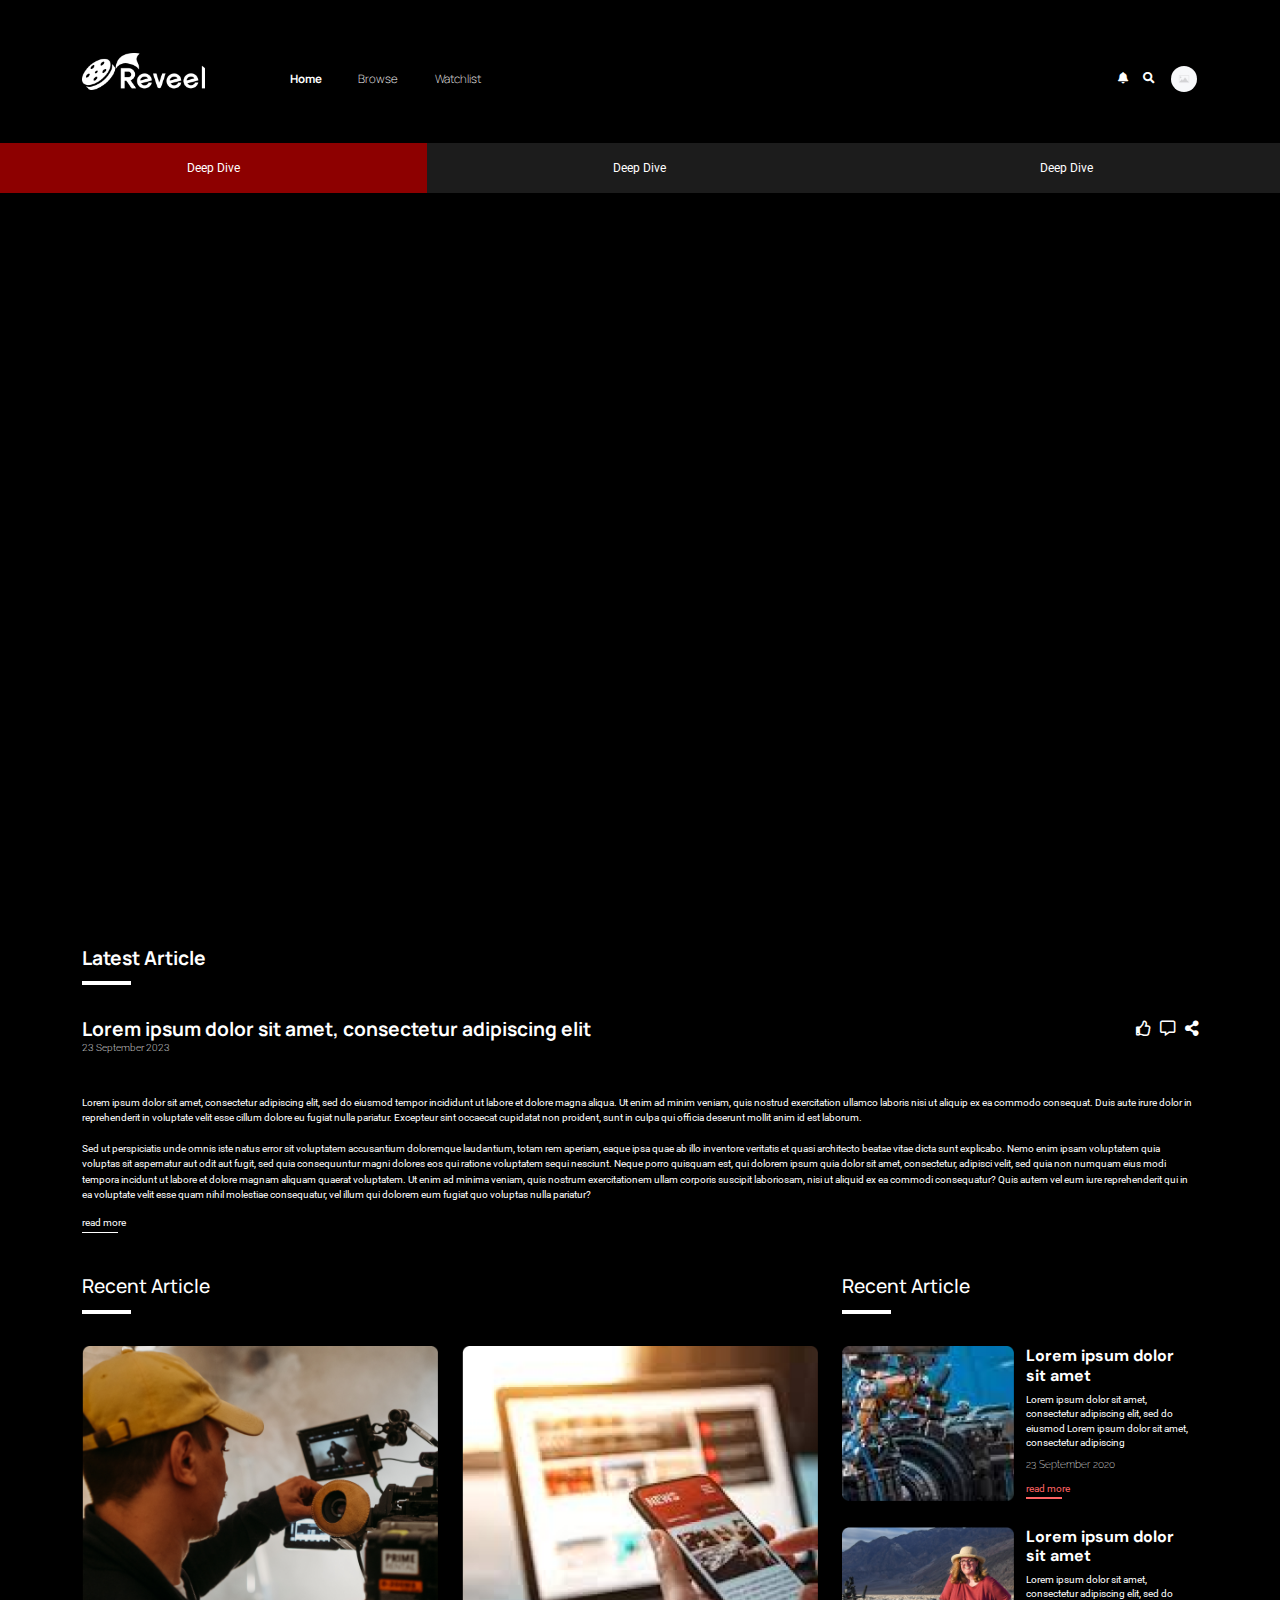
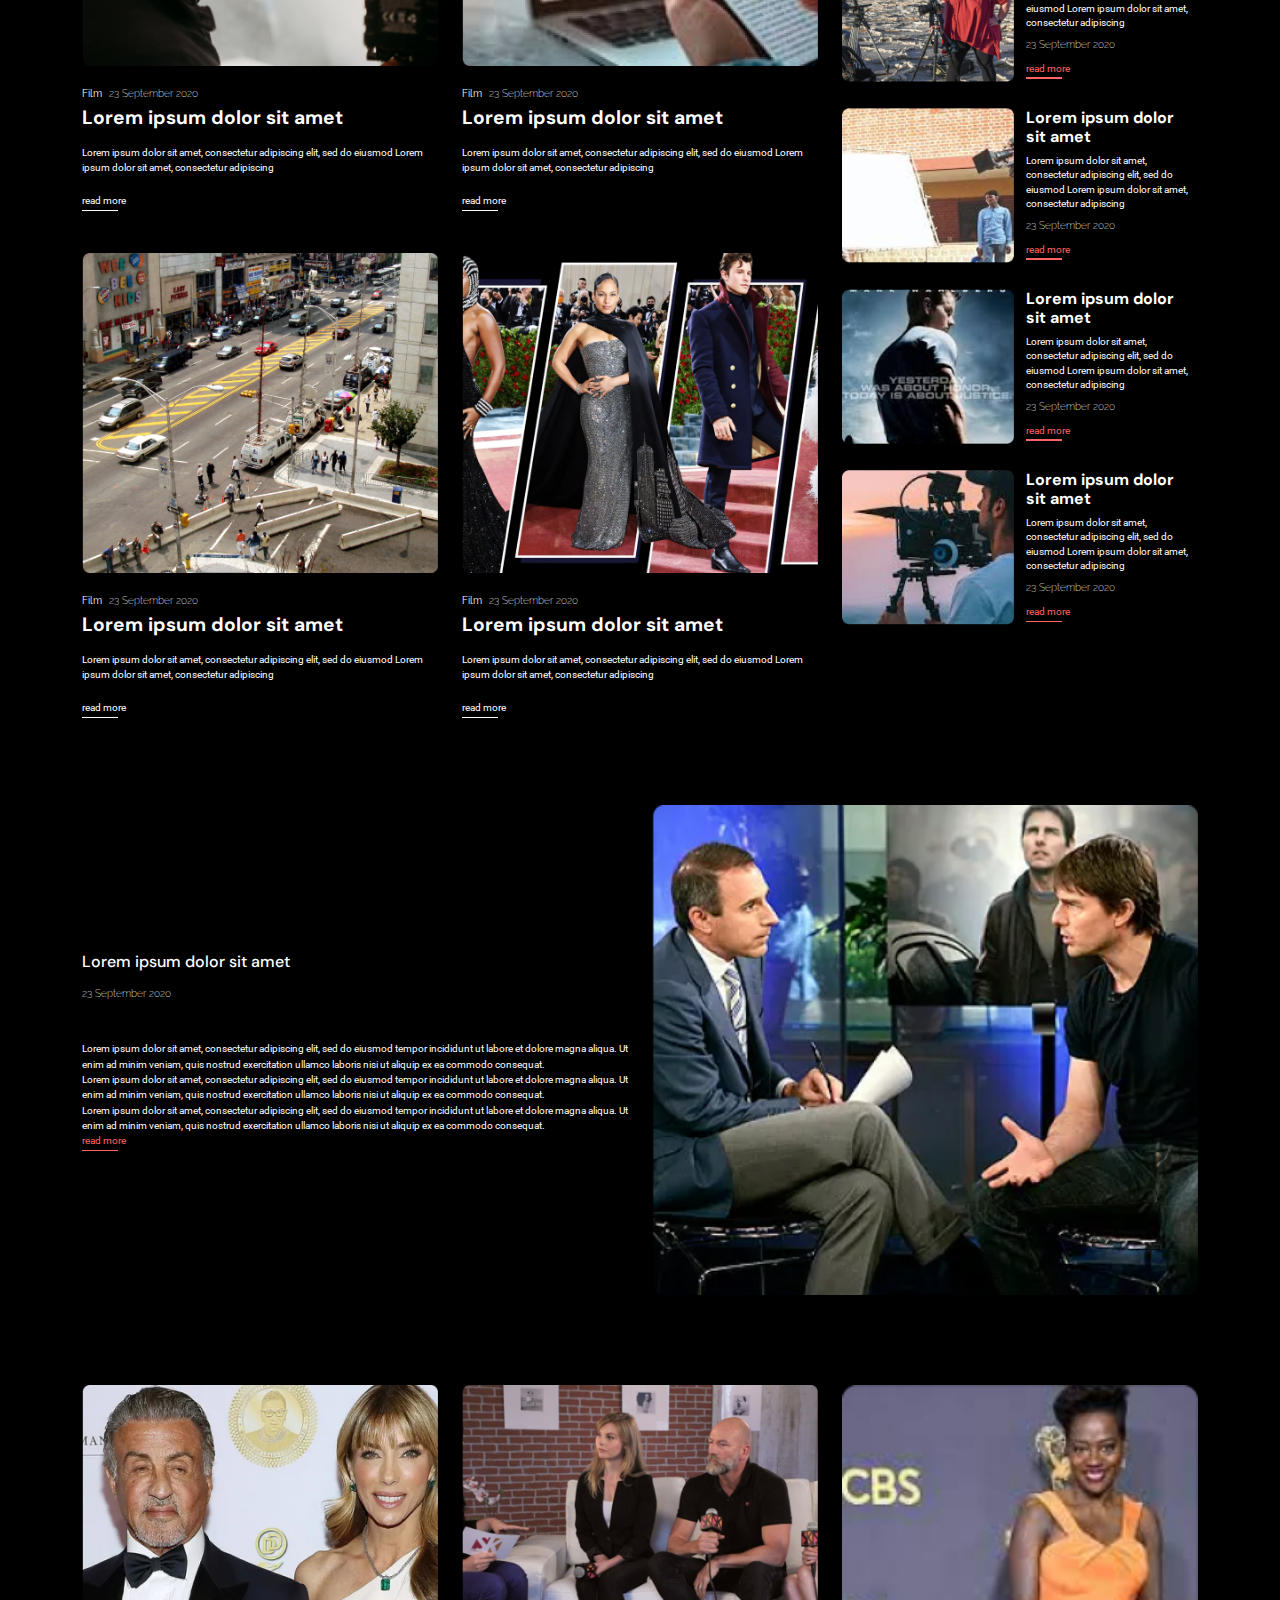
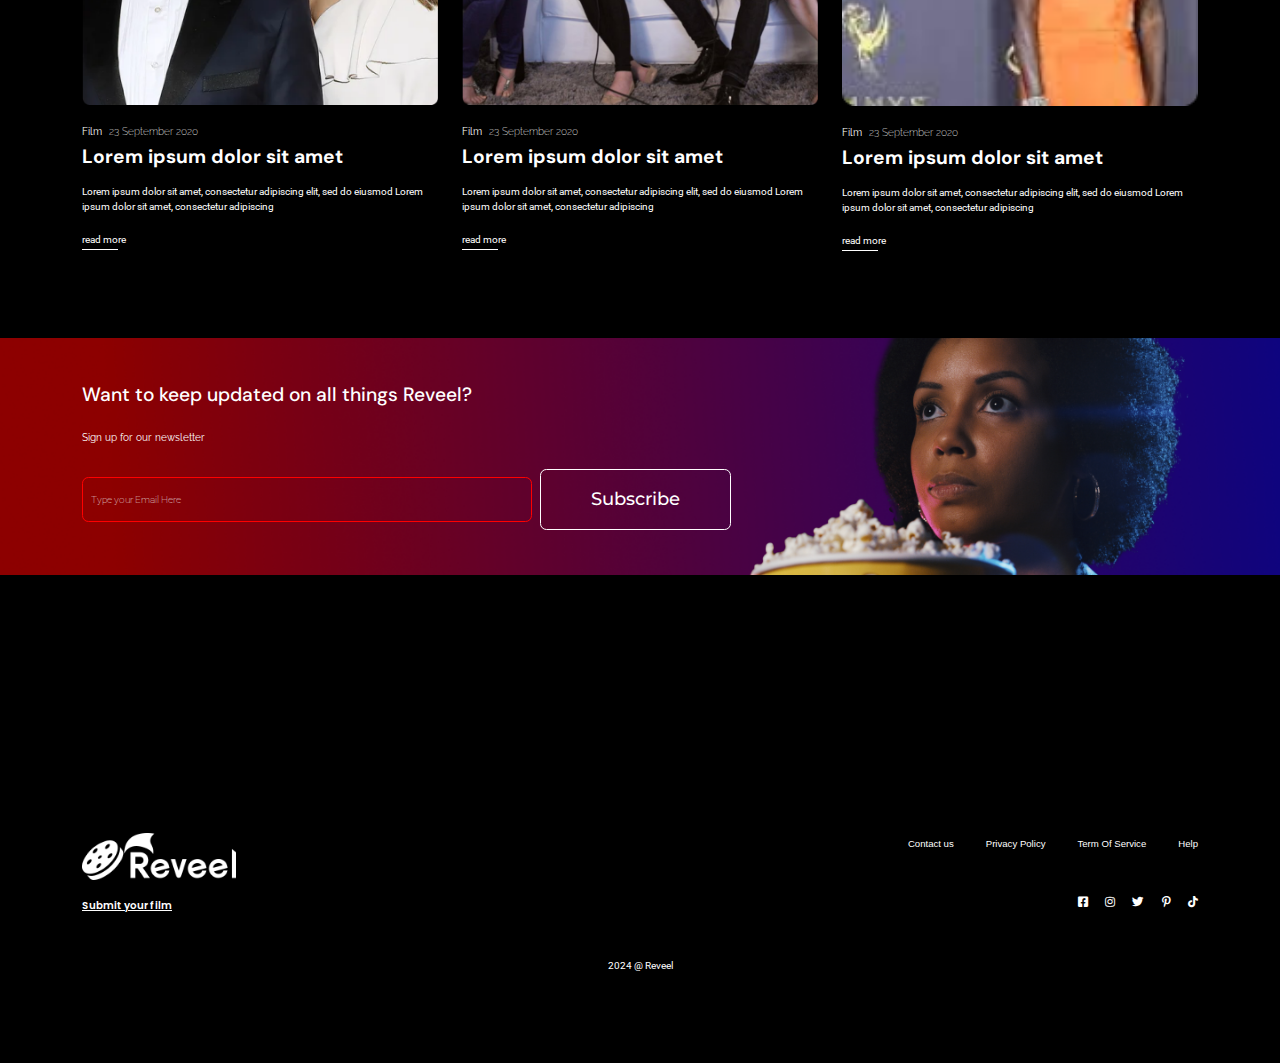
==== commit 2dcb200e: "desktop updated" ====
--- a/article.html
+++ b/article.html
@@ -171,7 +171,7 @@
             <div class="col-md-8">
                 <h4 class="underline_heading">Recent Article</h4>
                 <div class="row">   
-                    <div class="col-md-6">
+                    <div class="col-6">
                         <article>
                             <div class="article_img">
                                 <img src="assets/images/recent-article-1.png" alt="" class="img-fluid">
@@ -184,10 +184,10 @@
                               </div>
                         </article>
                     </div>
-                    <div class="col-md-6">
+                    <div class="col-6">
                         <article>
                             <div class="article_img">
-                                <img src="assets/images/recent-article-1.png" alt="" class="img-fluid">
+                                <img src="assets/images/recent-article-2.png" alt="" class="img-fluid">
                             </div>
                               <div class="article_content">
                                 <p class="date_com raleway"><b class="me-1">Film</b> 23 September 2020</p>
@@ -197,10 +197,10 @@
                               </div>
                         </article>
                     </div>
-                    <div class="col-md-6">
+                    <div class="col-6">
                         <article>
                             <div class="article_img">
-                                <img src="assets/images/recent-article-1.png" alt="" class="img-fluid">
+                                <img src="assets/images/recent-article-3.png" alt="" class="img-fluid">
                             </div>
                               <div class="article_content">
                                 <p class="date_com raleway"><b class="me-1">Film</b> 23 September 2020</p>
@@ -210,10 +210,10 @@
                               </div>
                         </article>
                     </div>
-                    <div class="col-md-6">
+                    <div class="col-6">
                         <article>
                             <div class="article_img">
-                                <img src="assets/images/recent-article-1.png" alt="" class="img-fluid">
+                                <img src="assets/images/recent-article-4.png" alt="" class="img-fluid">
                             </div>
                               <div class="article_content">
                                 <p class="date_com raleway"><b class="me-1">Film</b> 23 September 2020</p>
@@ -230,7 +230,7 @@
                 <div class="aside">
                     <div class="recent_article">
                         <div class="recent_article_img">
-                            <img src="assets/images/recent-article-1.png" alt="" class="img-fluid">
+                            <img src="assets/images/recent-article-7.png" alt="" class="img-fluid">
                         </div>
                           <div class="recent_article_content">
                             <h4 class="raleway">Lorem ipsum dolor sit amet</h4>
@@ -241,7 +241,7 @@
                     </div>
                     <div class="recent_article">
                         <div class="recent_article_img">
-                            <img src="assets/images/recent-article-1.png" alt="" class="img-fluid">
+                            <img src="assets/images/recent-article-8.png" alt="" class="img-fluid">
                         </div>
                           <div class="recent_article_content">
                             <h4 class="raleway">Lorem ipsum dolor sit amet</h4>
@@ -252,7 +252,7 @@
                     </div>
                     <div class="recent_article">
                         <div class="recent_article_img">
-                            <img src="assets/images/recent-article-1.png" alt="" class="img-fluid">
+                            <img src="assets/images/recent-article-9.png" alt="" class="img-fluid">
                         </div>
                           <div class="recent_article_content">
                             <h4 class="raleway">Lorem ipsum dolor sit amet</h4>
@@ -263,7 +263,7 @@
                     </div>
                     <div class="recent_article">
                         <div class="recent_article_img">
-                            <img src="assets/images/recent-article-1.png" alt="" class="img-fluid">
+                            <img src="assets/images/recent-article-10.png" alt="" class="img-fluid">
                         </div>
                           <div class="recent_article_content">
                             <h4 class="raleway">Lorem ipsum dolor sit amet</h4>
@@ -274,7 +274,7 @@
                     </div>
                     <div class="recent_article">
                         <div class="recent_article_img">
-                            <img src="assets/images/recent-article-1.png" alt="" class="img-fluid">
+                            <img src="assets/images/recent-article-11.png" alt="" class="img-fluid">
                         </div>
                           <div class="recent_article_content">
                             <h4 class="raleway">Lorem ipsum dolor sit amet</h4>
@@ -291,8 +291,8 @@
 </section>
 <section class="section_featured_article section">
     <div class="container">
-        <div class="row align-items-center revers">
-            <div class="col-md-6 py-md-0 py-4">
+        <div class="row align-items-center">
+            <div class="col-md-6">
                 <h5 class="raleway sub_title mb-3">Lorem ipsum dolor sit amet</h5>
                 <p class="date_com raleway mb-50"> 23 September 2020</p> 
                 <p>Lorem ipsum dolor sit amet, consectetur adipiscing elit, sed do eiusmod tempor incididunt ut labore et dolore magna aliqua. Ut enim ad minim veniam, quis nostrud exercitation ullamco laboris nisi ut aliquip ex ea commodo consequat.</p> 
@@ -301,7 +301,7 @@
                 <a href="#" class="article_btn mt-0 brand_text">read more</a>
             </div>
             <div class="col-md-6">
-                <img src="assets/images/recent-article-1.png" alt="" class="img-fluid">
+                <img src="assets/images/recent-article-13.png" alt="" class="img-fluid">
             </div>
         </div>
     </div>
@@ -313,7 +313,7 @@
             <div class="col-md-4">
                 <article>
                     <div class="article_img">
-                        <img src="assets/images/recent-article-1.png" alt="" class="img-fluid">
+                        <img src="assets/images/recent-article-14.png" alt="" class="img-fluid">
                     </div>
                       <div class="article_content">
                         <p class="date_com raleway"><b class="me-1">Film</b> 23 September 2020</p>
@@ -326,7 +326,7 @@
             <div class="col-md-4">
                 <article>
                     <div class="article_img">
-                        <img src="assets/images/recent-article-1.png" alt="" class="img-fluid">
+                        <img src="assets/images/recent-article-15.png" alt="" class="img-fluid">
                     </div>
                       <div class="article_content">
                         <p class="date_com raleway"><b class="me-1">Film</b> 23 September 2020</p>
@@ -339,7 +339,7 @@
             <div class="col-md-4">
                 <article>
                     <div class="article_img">
-                        <img src="assets/images/recent-article-1.png" alt="" class="img-fluid">
+                        <img src="assets/images/recent-article-12.png" alt="" class="img-fluid">
                     </div>
                       <div class="article_content">
                         <p class="date_com raleway"><b class="me-1">Film</b> 23 September 2020</p>
